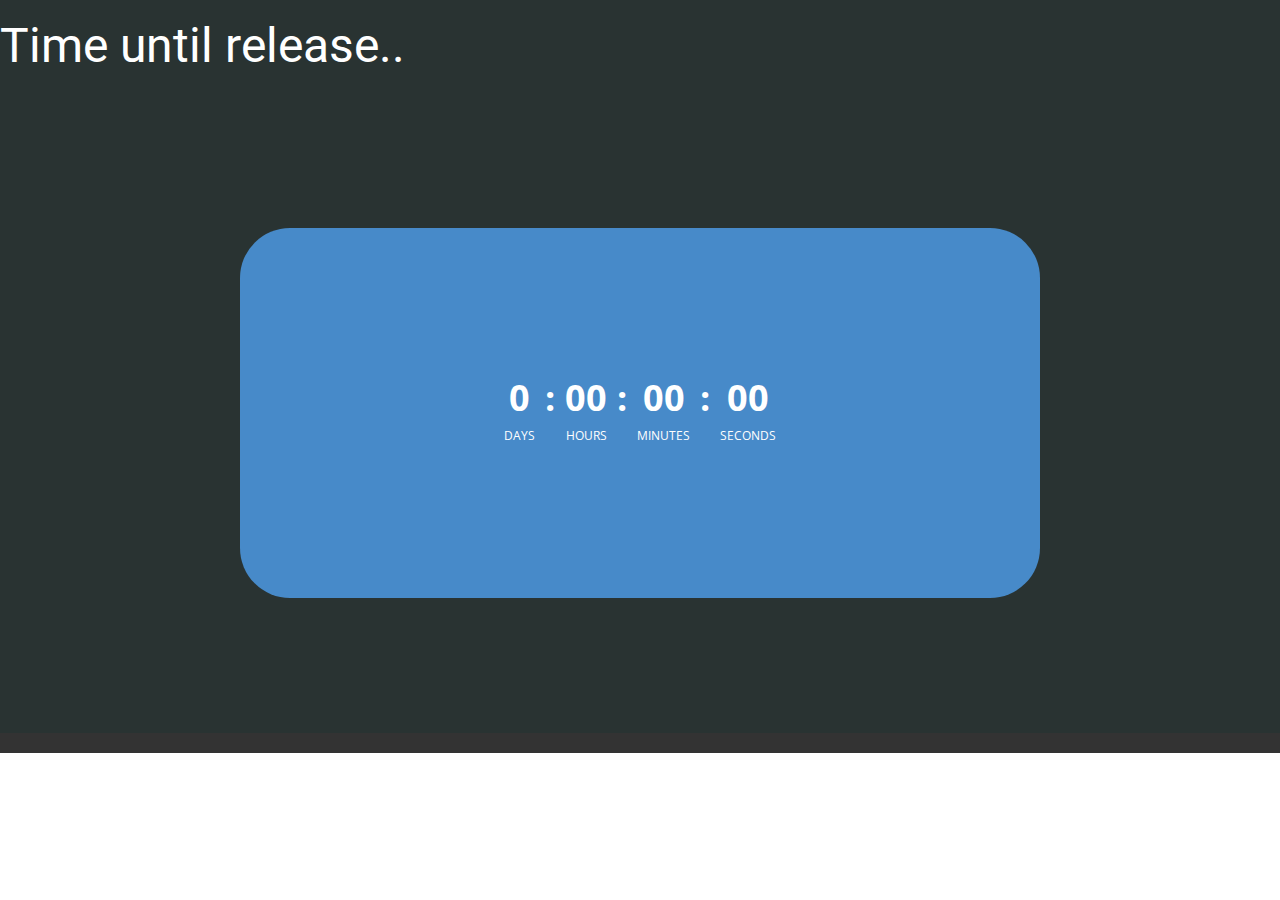
==== index.html @ b94df15b "Update index.html" ====
<!DOCTYPE html>
<html style="font-size: 16px;">
  <head>
    <meta name="viewport" content="width=device-width, initial-scale=1.0">
    <meta charset="utf-8">
    <meta name="keywords" content="">
    <meta name="description" content="">
    <meta name="page_type" content="np-template-header-footer-from-plugin">
    <title>Home</title>
    <link rel="stylesheet" href="nicepage.css" media="screen">
<link rel="stylesheet" href="Home.css" media="screen">
    <script class="u-script" type="text/javascript" src="jquery.js" defer=""></script>
    <script class="u-script" type="text/javascript" src="nicepage.js" defer=""></script>
    <meta name="generator" content="Nicepage 4.0.3, nicepage.com">
    <link id="u-theme-google-font" rel="stylesheet" href="https://fonts.googleapis.com/css?family=Roboto:100,100i,300,300i,400,400i,500,500i,700,700i,900,900i|Open+Sans:300,300i,400,400i,600,600i,700,700i,800,800i">


    <script type="application/ld+json">{
		"@context": "http://schema.org",
		"@type": "Organization",
		"name": ""
}</script>
    <meta name="theme-color" content="#478ac9">
    <meta property="og:title" content="Home">
    <meta property="og:type" content="website">
  </head>
  <body data-home-page="Home.html" data-home-page-title="Home" class="u-body u-overlap u-overlap-contrast u-overlap-transparent"><header class="u-clearfix u-header u-header" id="sec-a0bc"><div class="u-align-left u-clearfix u-sheet u-sheet-1"></div></header>
    <section class="u-clearfix u-palette-4-dark-3 u-section-1" id="sec-99e1">
	    <h1>Time until release..</h1>
      <div class="u-clearfix u-sheet u-valign-middle u-sheet-1">
        <div class="u-align-center u-container-style u-group u-palette-1-base u-radius-50 u-shape-round u-group-1">
          <div class="u-container-layout u-valign-middle u-container-layout-1">
            <div class="u-align-center u-countdown u-hover-feature u-countdown-1" data-target-date="Tue, 30 Nov 2021 23:00:00 GMT">
              <div class="u-countdown-wrapper u-spacing-20">
                <div class="u-countdown-item u-countdown-years u-hidden u-spacing-10">
                  <div class="u-countdown-counter u-countdown-counter-1"><span class="u-countdown-number">0</span><span class="u-countdown-number u-hidden">0</span></div>
                  <div class="u-countdown-label u-countdown-label-1">Years</div>
                </div>
                <div class="u-countdown-separator u-hidden u-countdown-separator-1">:</div>
                <div class="u-countdown-days u-countdown-item u-spacing-10">
                  <div class="u-countdown-counter u-countdown-counter-2"><span class="u-countdown-number">8</span><span class="u-countdown-number u-hidden">9</span><span class="u-countdown-number u-hidden">0</span></div>
                  <div class="u-countdown-label u-countdown-label-2">Days</div>
                </div>
                <div class="u-countdown-separator u-countdown-separator-2">:</div>
                <div class="u-countdown-hours u-countdown-item u-spacing-10">
                  <div class="u-countdown-counter u-countdown-counter-3"><span class="u-countdown-number">0</span><span class="u-countdown-number">1</span></div>
                  <div class="u-countdown-label u-countdown-label-3">Hours</div>
                </div>
                <div class="u-countdown-separator u-countdown-separator-3">:</div>
                <div class="u-countdown-item u-countdown-minutes u-spacing-10">
                  <div class="u-countdown-counter u-countdown-counter-4"><span class="u-countdown-number">1</span><span class="u-countdown-number">5</span></div>
                  <div class="u-countdown-label u-countdown-label-4">Minutes</div>
                </div>
                <div class="u-countdown-separator u-countdown-separator-4">:</div>
                <div class="u-countdown-item u-countdown-seconds u-spacing-10">
                  <div class="u-countdown-counter u-countdown-counter-5"><span class="u-countdown-number">0</span><span class="u-countdown-number">0</span></div>
                  <div class="u-countdown-label u-countdown-label-5">Seconds</div>
                </div>
              </div>
            </div>
          </div>
        </div>
      </div>

    </section>


    <footer class="u-align-center u-clearfix u-footer u-grey-80 u-footer" id="sec-190e"><div class="u-align-left u-clearfix u-sheet u-sheet-1"></div></footer>
  </body>
</html>
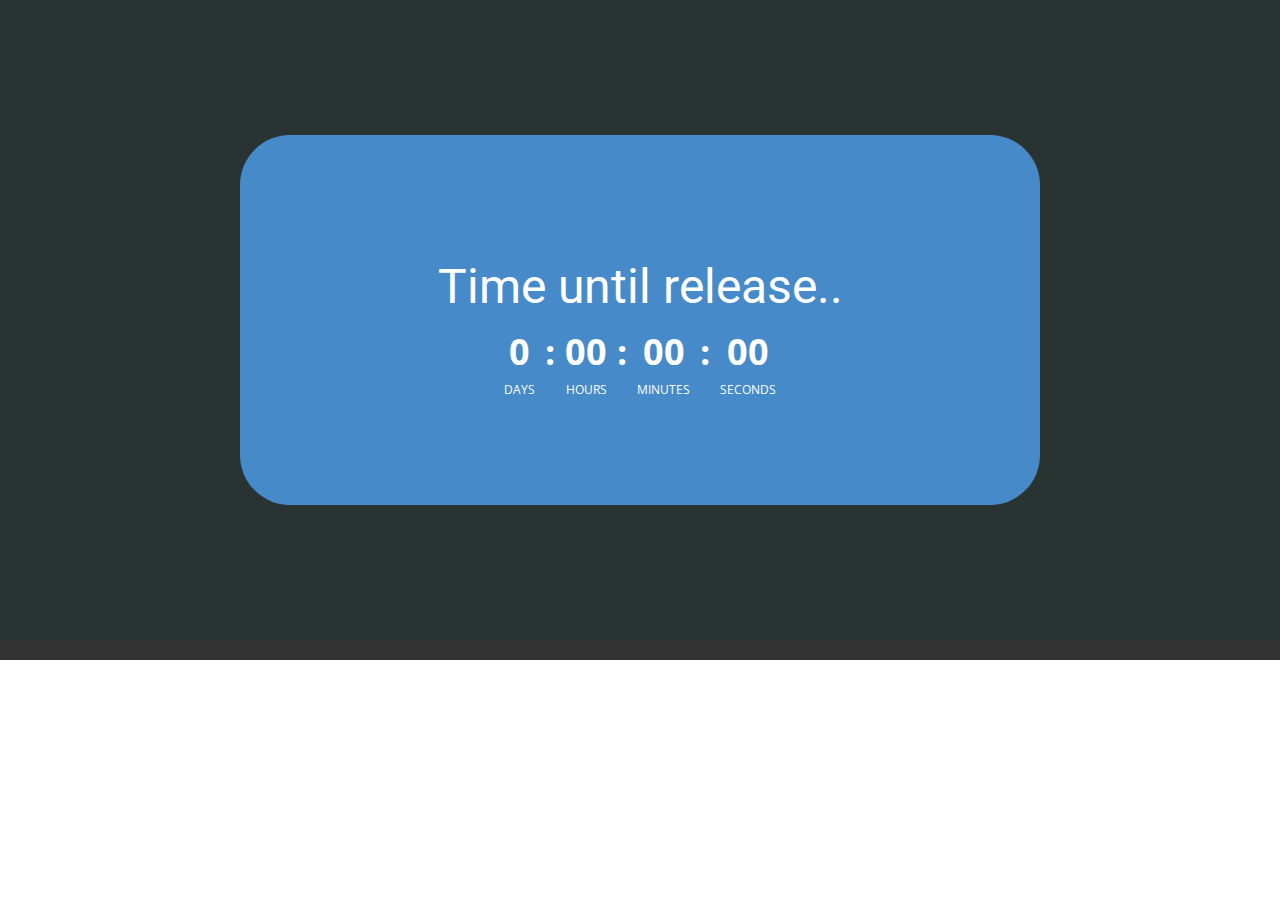
==== commit f034f571: "Update index.html" ====
--- a/index.html
+++ b/index.html
@@ -26,10 +26,10 @@
   </head>
   <body data-home-page="Home.html" data-home-page-title="Home" class="u-body u-overlap u-overlap-contrast u-overlap-transparent"><header class="u-clearfix u-header u-header" id="sec-a0bc"><div class="u-align-left u-clearfix u-sheet u-sheet-1"></div></header>
     <section class="u-clearfix u-palette-4-dark-3 u-section-1" id="sec-99e1">
-	    <h1>Time until release..</h1>
       <div class="u-clearfix u-sheet u-valign-middle u-sheet-1">
         <div class="u-align-center u-container-style u-group u-palette-1-base u-radius-50 u-shape-round u-group-1">
           <div class="u-container-layout u-valign-middle u-container-layout-1">
+	    <h1>Time until release..</h1>
             <div class="u-align-center u-countdown u-hover-feature u-countdown-1" data-target-date="Tue, 30 Nov 2021 23:00:00 GMT">
               <div class="u-countdown-wrapper u-spacing-20">
                 <div class="u-countdown-item u-countdown-years u-hidden u-spacing-10">
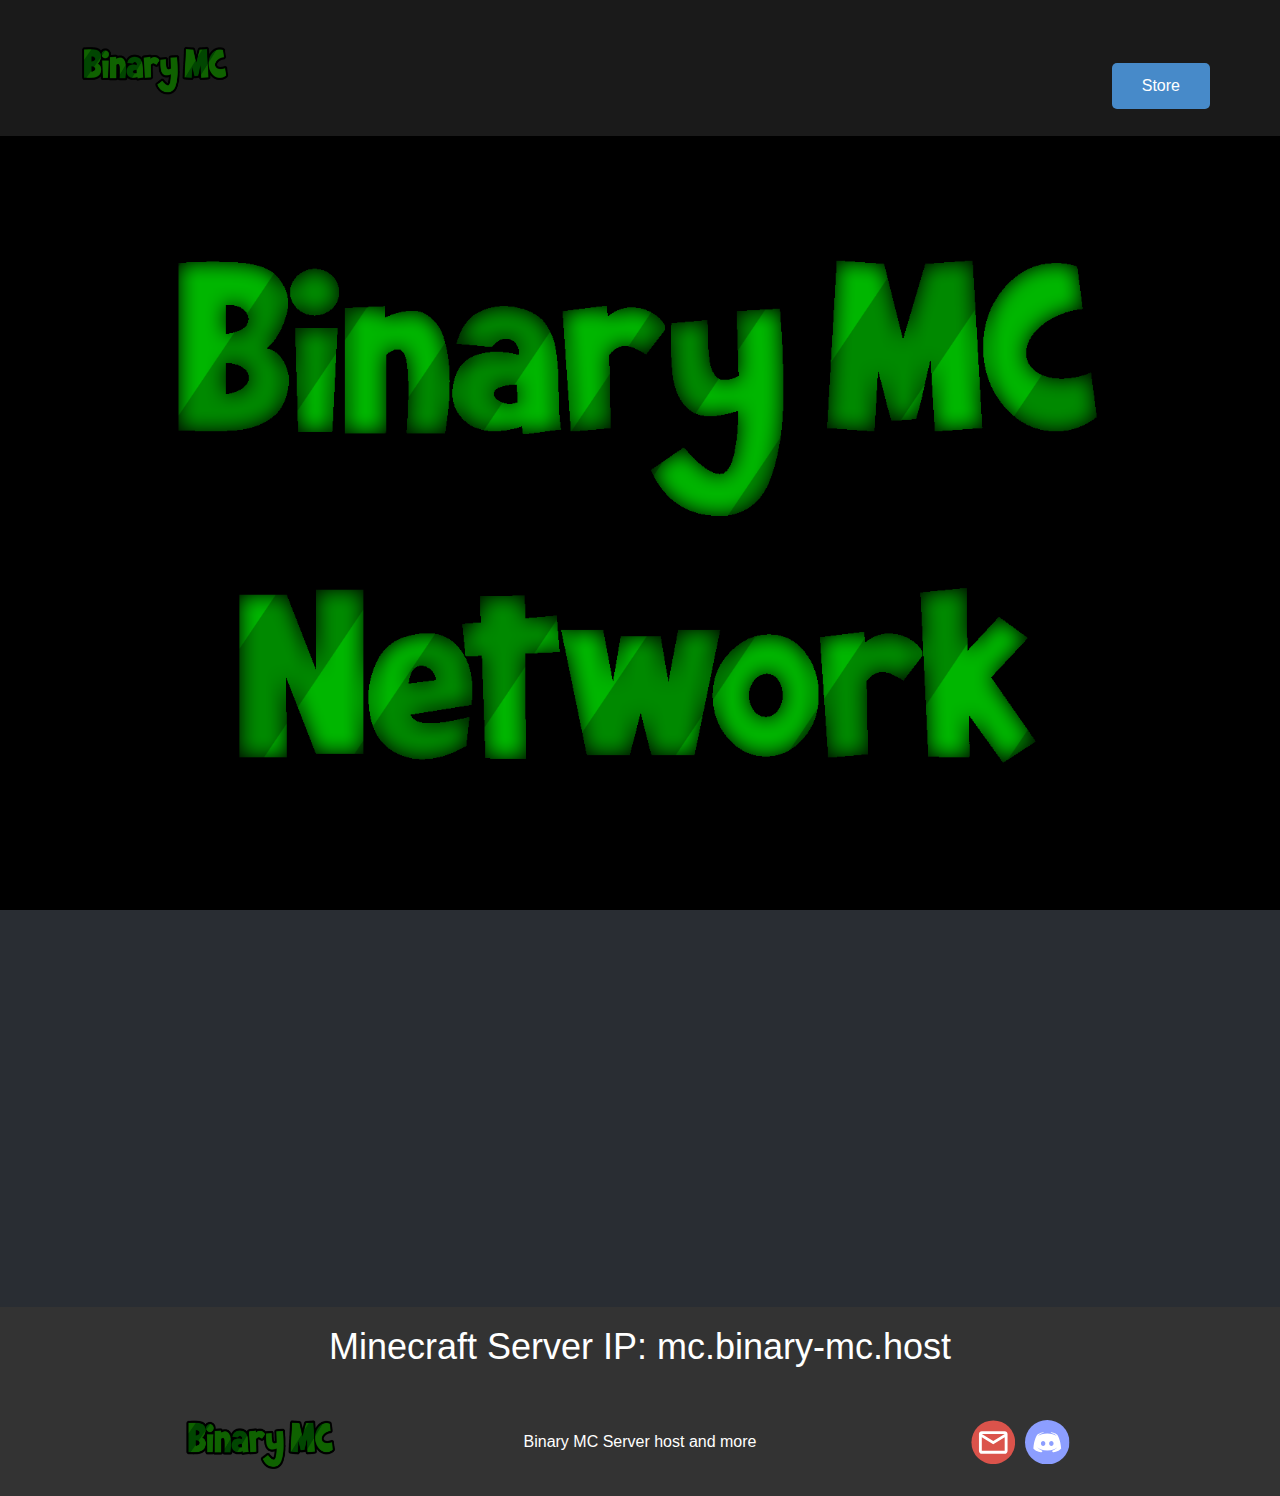
==== commit 028dcebf: "Add files via upload" ====
--- a/index.html
+++ b/index.html
@@ -1,70 +1,92 @@
 <!DOCTYPE html>
-<html style="font-size: 16px;">
-  <head>
+<html style="font-size: 16px;"><head>
     <meta name="viewport" content="width=device-width, initial-scale=1.0">
     <meta charset="utf-8">
-    <meta name="keywords" content="">
-    <meta name="description" content="">
+    <meta name="keywords" content="Binary MC, Binary, Minecraft, MC, Games, Discord, Community">
+    <meta name="description" content="Main website for Binary MC">
     <meta name="page_type" content="np-template-header-footer-from-plugin">
-    <title>Home</title>
+    <meta property="og:title" content="Binary MC">
+    <meta property="og:description" content="Main website for Binary MC">
+    <meta property="og:image" content="https://binary-mc.host/images/logo-1920x1080.png">
+    <meta property="og:url" content="https://binary-mc.host">
+    <title>index</title>
     <link rel="stylesheet" href="nicepage.css" media="screen">
-<link rel="stylesheet" href="Home.css" media="screen">
+<link rel="stylesheet" href="index.css" media="screen">
     <script class="u-script" type="text/javascript" src="jquery.js" defer=""></script>
     <script class="u-script" type="text/javascript" src="nicepage.js" defer=""></script>
-    <meta name="generator" content="Nicepage 4.0.3, nicepage.com">
-    <link id="u-theme-google-font" rel="stylesheet" href="https://fonts.googleapis.com/css?family=Roboto:100,100i,300,300i,400,400i,500,500i,700,700i,900,900i|Open+Sans:300,300i,400,400i,600,600i,700,700i,800,800i">
-
-
+    <link rel="icon" href="images/favicon.png">
+    <link id="u-theme-google-font" rel="stylesheet" href="fonts.css">
+    
+    
+    
+    
     <script type="application/ld+json">{
 		"@context": "http://schema.org",
 		"@type": "Organization",
-		"name": ""
+		"name": "Site1",
+		"logo": "images/bmcbig.png",
+		"sameAs": [
+				"mailto:binary.devment@gmail.com",
+				"https://discord.gg/3E6fQQUQxz"
+		]
 }</script>
     <meta name="theme-color" content="#478ac9">
-    <meta property="og:title" content="Home">
     <meta property="og:type" content="website">
   </head>
-  <body data-home-page="Home.html" data-home-page-title="Home" class="u-body u-overlap u-overlap-contrast u-overlap-transparent"><header class="u-clearfix u-header u-header" id="sec-a0bc"><div class="u-align-left u-clearfix u-sheet u-sheet-1"></div></header>
-    <section class="u-clearfix u-palette-4-dark-3 u-section-1" id="sec-99e1">
+  <body data-home-page="index.html" data-home-page-title="index" class="u-body"><header class="u-align-left u-clearfix u-grey-90 u-header u-sticky u-header" id="sec-9f47"><div class="u-clearfix u-sheet u-sheet-1">
+        <a href="https://binary-mc.host" class="u-image u-logo u-image-1" data-image-width="1280" data-image-height="720" title="Home">
+          <img src="images/bmcbig.png" class="u-logo-image u-logo-image-1">
+        </a>
+        <a href="https://binary-mc.tebex.io/" class="u-border-none u-btn u-btn-round u-button-style u-palette-1-base u-radius-5 u-btn-1" target="_blank">Store</a>
+      </div></header>
+    <section class="u-clearfix u-image u-section-1" id="sec-64f1" data-image-width="1920" data-image-height="1080">
+      <div class="u-clearfix u-sheet u-sheet-1"></div>
+    </section>
+    <section class="u-align-center u-clearfix u-palette-5-dark-3 u-section-2" id="sec-27e0">
       <div class="u-clearfix u-sheet u-valign-middle u-sheet-1">
-        <div class="u-align-center u-container-style u-group u-palette-1-base u-radius-50 u-shape-round u-group-1">
-          <div class="u-container-layout u-valign-middle u-container-layout-1">
-	    <h1>Time until release..</h1>
-            <div class="u-align-center u-countdown u-hover-feature u-countdown-1" data-target-date="Tue, 30 Nov 2021 23:00:00 GMT">
-              <div class="u-countdown-wrapper u-spacing-20">
-                <div class="u-countdown-item u-countdown-years u-hidden u-spacing-10">
-                  <div class="u-countdown-counter u-countdown-counter-1"><span class="u-countdown-number">0</span><span class="u-countdown-number u-hidden">0</span></div>
-                  <div class="u-countdown-label u-countdown-label-1">Years</div>
+        <div class="u-clearfix u-custom-html u-custom-html-1">
+          <iframe src="https://discord.com/widget?id=688410237132079136&amp;theme=dark" width="350" height="350" allowtransparency="true" frameborder="0" sandbox="allow-popups allow-popups-to-escape-sandbox allow-same-origin allow-scripts"></iframe>
+        </div>
+      </div>
+    </section>
+    <section class="u-align-center u-clearfix u-grey-80 u-section-3" id="sec-b4ae">
+      <div class="u-clearfix u-sheet u-sheet-1">
+        <h2 class="u-text u-text-default u-text-1">Minecraft Server IP:&nbsp;mc.binary-mc.host</h2>
+      </div>
+    </section>
+    
+    
+    <footer class="u-align-center-md u-align-center-sm u-align-center-xs u-clearfix u-footer u-grey-80" id="sec-59de"><div class="u-clearfix u-sheet u-sheet-1">
+        <div class="u-clearfix u-expanded-width u-layout-wrap u-layout-wrap-1">
+          <div class="u-layout">
+            <div class="u-layout-row">
+              <div class="u-container-style u-layout-cell u-size-20 u-layout-cell-1">
+                <div class="u-container-layout u-container-layout-1">
+                  <a href="https://binary-mc.host" class="u-image u-image-round u-logo u-image-1" data-image-width="1280" data-image-height="720" title="Home">
+                    <img src="images/bmcbig.png" class="u-logo-image u-logo-image-1">
+                  </a>
                 </div>
-                <div class="u-countdown-separator u-hidden u-countdown-separator-1">:</div>
-                <div class="u-countdown-days u-countdown-item u-spacing-10">
-                  <div class="u-countdown-counter u-countdown-counter-2"><span class="u-countdown-number">8</span><span class="u-countdown-number u-hidden">9</span><span class="u-countdown-number u-hidden">0</span></div>
-                  <div class="u-countdown-label u-countdown-label-2">Days</div>
+              </div>
+              <div class="u-align-center u-container-style u-layout-cell u-size-20 u-layout-cell-2">
+                <div class="u-container-layout u-valign-middle u-container-layout-2">
+                  <p class="u-text u-text-1">Binary MC Server host and more</p>
                 </div>
-                <div class="u-countdown-separator u-countdown-separator-2">:</div>
-                <div class="u-countdown-hours u-countdown-item u-spacing-10">
-                  <div class="u-countdown-counter u-countdown-counter-3"><span class="u-countdown-number">0</span><span class="u-countdown-number">1</span></div>
-                  <div class="u-countdown-label u-countdown-label-3">Hours</div>
-                </div>
-                <div class="u-countdown-separator u-countdown-separator-3">:</div>
-                <div class="u-countdown-item u-countdown-minutes u-spacing-10">
-                  <div class="u-countdown-counter u-countdown-counter-4"><span class="u-countdown-number">1</span><span class="u-countdown-number">5</span></div>
-                  <div class="u-countdown-label u-countdown-label-4">Minutes</div>
-                </div>
-                <div class="u-countdown-separator u-countdown-separator-4">:</div>
-                <div class="u-countdown-item u-countdown-seconds u-spacing-10">
-                  <div class="u-countdown-counter u-countdown-counter-5"><span class="u-countdown-number">0</span><span class="u-countdown-number">0</span></div>
-                  <div class="u-countdown-label u-countdown-label-5">Seconds</div>
+              </div>
+              <div class="u-container-style u-layout-cell u-size-20 u-layout-cell-3">
+                <div class="u-container-layout u-valign-middle u-container-layout-3">
+                  <div class="u-align-left u-social-icons u-spacing-10 u-social-icons-1">
+                    <a class="u-social-url" title="email" target="_blank" href="mailto:binary.devment@gmail.com"><span class="u-icon u-social-email u-social-icon u-icon-1"><svg class="u-svg-link" preserveAspectRatio="xMidYMin slice" viewBox="0 0 112 112" style=""><use xmlns:xlink="http://www.w3.org/1999/xlink" xlink:href="#svg-c875"></use></svg><svg class="u-svg-content" viewBox="0 0 112 112" x="0" y="0" id="svg-c875"><circle fill="currentColor" cx="56.1" cy="56.1" r="55"></circle><path id="path3864" fill="#FFFFFF" d="M27.2,28h57.6c4,0,7.2,3.2,7.2,7.2l0,0v42.7c0,3.9-3.2,7.2-7.2,7.2l0,0H27.2
+	c-4,0-7.2-3.2-7.2-7.2V35.2C20,31.1,23.2,28,27.2,28 M56,52.9l28.8-17.8H27.2L56,52.9 M27.2,77.7h57.6V43.5L56,61.3L27.2,43.5V77.7z
+	"></path></svg></span>
+                    </a>
+                    <a class="u-social-url" target="_blank" title="Discord" href="https://discord.gg/3E6fQQUQxz"><span class="u-icon u-social-custom u-social-icon u-icon-2"><svg class="u-svg-link" preserveAspectRatio="xMidYMin slice" viewBox="0 0 512 512" style=""><use xmlns:xlink="http://www.w3.org/1999/xlink" xlink:href="#svg-8781"></use></svg><svg class="u-svg-content" viewBox="0 0 512 512" id="svg-8781"><circle cx="256" cy="256" fill="currentColor" id="ellipse" r="256"></circle><path d="M372.4,168.7c0,0-33.3-26.1-72.7-29.1l-3.5,7.1c35.6,8.7,51.9,21.2,69,36.5  c-29.4-15-58.5-29.1-109.1-29.1s-79.7,14.1-109.1,29.1c17.1-15.3,36.5-29.2,69-36.5l-3.5-7.1c-41.3,3.9-72.7,29.1-72.7,29.1  s-37.2,54-43.6,160c37.5,43.3,94.5,43.6,94.5,43.6l11.9-15.9c-20.2-7-43.1-19.6-62.8-42.3c23.5,17.8,59.1,36.4,116.4,36.4  s92.8-18.5,116.4-36.4c-19.7,22.7-42.6,35.3-62.8,42.3l11.9,15.9c0,0,57-0.3,94.5-43.6C409.6,222.7,372.4,168.7,372.4,168.7z   M208.7,299.6c-14.1,0-25.5-13-25.5-29.1s11.4-29.1,25.5-29.1c14.1,0,25.5,13,25.5,29.1S222.8,299.6,208.7,299.6z M303.3,299.6  c-14.1,0-25.5-13-25.5-29.1s11.4-29.1,25.5-29.1s25.5,13,25.5,29.1S317.3,299.6,303.3,299.6z" fill="#FFFFFF" id="logo"></path></svg></span>
+                    </a>
+                  </div>
                 </div>
               </div>
             </div>
           </div>
         </div>
-      </div>
-
-    </section>
-
-
-    <footer class="u-align-center u-clearfix u-footer u-grey-80 u-footer" id="sec-190e"><div class="u-align-left u-clearfix u-sheet u-sheet-1"></div></footer>
-  </body>
-</html>
+      </div></footer>
+  
+</body></html>--- a/nicepage.css
+++ b/nicepage.css
@@ -20643,12 +20643,12 @@
 .u-container-layout.u-color-1-dark-3:before,
 .u-table-alt-color-1-dark-3 tr:nth-child(even) {
   color: #ffffff;
-  background-color: #293332;
+  background-color: #292e33;
 }
 .u-button-style.u-color-1-dark-3,
 .u-button-style.u-color-1-dark-3[class*="u-border-"] {
   color: #ffffff !important;
-  background-color: #293332 !important;
+  background-color: #292e33 !important;
 }
 .u-button-style.u-color-1-dark-3:hover,
 .u-button-style.u-color-1-dark-3[class*="u-border-"]:hover,
@@ -20661,7 +20661,7 @@
 li.active > .u-button-style.u-button-style.u-color-1-dark-3,
 li.active > .u-button-style.u-button-style.u-color-1-dark-3[class*="u-border-"] {
   color: #ffffff !important;
-  background-color: #252e2d !important;
+  background-color: #25292e !important;
 }
 .u-hover-color-1-dark-3:hover,
 .u-hover-color-1-dark-3[class*="u-border-"]:hover,
@@ -20684,10 +20684,10 @@
 li.active > a.u-button-style.u-button-style.u-active-color-1-dark-3,
 li.active > a.u-button-style.u-button-style.u-active-color-1-dark-3[class*="u-border-"] {
   color: #ffffff !important;
-  background-color: #293332 !important;
+  background-color: #292e33 !important;
 }
 a.u-link.u-hover-color-1-dark-3:hover {
-  color: #293332 !important;
+  color: #292e33 !important;
 }
 .u-color-1-dark-2,
 .u-body.u-color-1-dark-2,
@@ -20695,12 +20695,12 @@
 .u-container-layout.u-color-1-dark-2:before,
 .u-table-alt-color-1-dark-2 tr:nth-child(even) {
   color: #ffffff;
-  background-color: #41807c;
+  background-color: #425465;
 }
 .u-button-style.u-color-1-dark-2,
 .u-button-style.u-color-1-dark-2[class*="u-border-"] {
   color: #ffffff !important;
-  background-color: #41807c !important;
+  background-color: #425465 !important;
 }
 .u-button-style.u-color-1-dark-2:hover,
 .u-button-style.u-color-1-dark-2[class*="u-border-"]:hover,
@@ -20713,7 +20713,7 @@
 li.active > .u-button-style.u-button-style.u-color-1-dark-2,
 li.active > .u-button-style.u-button-style.u-color-1-dark-2[class*="u-border-"] {
   color: #ffffff !important;
-  background-color: #3a7370 !important;
+  background-color: #3b4c5b !important;
 }
 .u-hover-color-1-dark-2:hover,
 .u-hover-color-1-dark-2[class*="u-border-"]:hover,
@@ -20736,10 +20736,10 @@
 li.active > a.u-button-style.u-button-style.u-active-color-1-dark-2,
 li.active > a.u-button-style.u-button-style.u-active-color-1-dark-2[class*="u-border-"] {
   color: #ffffff !important;
-  background-color: #41807c !important;
+  background-color: #425465 !important;
 }
 a.u-link.u-hover-color-1-dark-2:hover {
-  color: #41807c !important;
+  color: #425465 !important;
 }
 .u-color-1-dark-1,
 .u-body.u-color-1-dark-1,
@@ -20747,12 +20747,12 @@
 .u-container-layout.u-color-1-dark-1:before,
 .u-table-alt-color-1-dark-1 tr:nth-child(even) {
   color: #ffffff;
-  background-color: #2cccc4;
+  background-color: #4c7397;
 }
 .u-button-style.u-color-1-dark-1,
 .u-button-style.u-color-1-dark-1[class*="u-border-"] {
   color: #ffffff !important;
-  background-color: #2cccc4 !important;
+  background-color: #4c7397 !important;
 }
 .u-button-style.u-color-1-dark-1:hover,
 .u-button-style.u-color-1-dark-1[class*="u-border-"]:hover,
@@ -20765,7 +20765,7 @@
 li.active > .u-button-style.u-button-style.u-color-1-dark-1,
 li.active > .u-button-style.u-button-style.u-color-1-dark-1[class*="u-border-"] {
   color: #ffffff !important;
-  background-color: #28b8b0 !important;
+  background-color: #446888 !important;
 }
 .u-hover-color-1-dark-1:hover,
 .u-hover-color-1-dark-1[class*="u-border-"]:hover,
@@ -20788,23 +20788,23 @@
 li.active > a.u-button-style.u-button-style.u-active-color-1-dark-1,
 li.active > a.u-button-style.u-button-style.u-active-color-1-dark-1[class*="u-border-"] {
   color: #ffffff !important;
-  background-color: #2cccc4 !important;
+  background-color: #4c7397 !important;
 }
 a.u-link.u-hover-color-1-dark-1:hover {
-  color: #2cccc4 !important;
+  color: #4c7397 !important;
 }
 .u-color-1,
 .u-body.u-color-1,
 .u-container-style.u-color-1:before,
 .u-container-layout.u-color-1:before,
 .u-table-alt-color-1 tr:nth-child(even) {
-  color: #111111;
-  background-color: #3be8e0;
+  color: #ffffff;
+  background-color: #478ac9;
 }
 .u-button-style.u-color-1,
 .u-button-style.u-color-1[class*="u-border-"] {
-  color: #111111 !important;
-  background-color: #3be8e0 !important;
+  color: #ffffff !important;
+  background-color: #478ac9 !important;
 }
 .u-button-style.u-color-1:hover,
 .u-button-style.u-color-1[class*="u-border-"]:hover,
@@ -20816,8 +20816,8 @@
 .u-button-style.u-button-style.u-color-1[class*="u-border-"].active,
 li.active > .u-button-style.u-button-style.u-color-1,
 li.active > .u-button-style.u-button-style.u-color-1[class*="u-border-"] {
-  color: #111111 !important;
-  background-color: #21e5dc !important;
+  color: #ffffff !important;
+  background-color: #387cbd !important;
 }
 .u-hover-color-1:hover,
 .u-hover-color-1[class*="u-border-"]:hover,
@@ -20839,24 +20839,24 @@
 a.u-button-style.u-button-style.active > .u-active-color-1[class*="u-border-"],
 li.active > a.u-button-style.u-button-style.u-active-color-1,
 li.active > a.u-button-style.u-button-style.u-active-color-1[class*="u-border-"] {
-  color: #111111 !important;
-  background-color: #3be8e0 !important;
+  color: #ffffff !important;
+  background-color: #478ac9 !important;
 }
 a.u-link.u-hover-color-1:hover {
-  color: #3be8e0 !important;
+  color: #478ac9 !important;
 }
 .u-color-1-light-1,
 .u-body.u-color-1-light-1,
 .u-container-style.u-color-1-light-1:before,
 .u-container-layout.u-color-1-light-1:before,
 .u-table-alt-color-1-light-1 tr:nth-child(even) {
-  color: #111111;
-  background-color: #72efe9;
+  color: #ffffff;
+  background-color: #77aad9;
 }
 .u-button-style.u-color-1-light-1,
 .u-button-style.u-color-1-light-1[class*="u-border-"] {
-  color: #111111 !important;
-  background-color: #72efe9 !important;
+  color: #ffffff !important;
+  background-color: #77aad9 !important;
 }
 .u-button-style.u-color-1-light-1:hover,
 .u-button-style.u-color-1-light-1[class*="u-border-"]:hover,
@@ -20868,8 +20868,8 @@
 .u-button-style.u-button-style.u-color-1-light-1[class*="u-border-"].active,
 li.active > .u-button-style.u-button-style.u-color-1-light-1,
 li.active > .u-button-style.u-button-style.u-color-1-light-1[class*="u-border-"] {
-  color: #111111 !important;
-  background-color: #52ebe4 !important;
+  color: #ffffff !important;
+  background-color: #5d9ad2 !important;
 }
 .u-hover-color-1-light-1:hover,
 .u-hover-color-1-light-1[class*="u-border-"]:hover,
@@ -20891,11 +20891,11 @@
 a.u-button-style.u-button-style.active > .u-active-color-1-light-1[class*="u-border-"],
 li.active > a.u-button-style.u-button-style.u-active-color-1-light-1,
 li.active > a.u-button-style.u-button-style.u-active-color-1-light-1[class*="u-border-"] {
-  color: #111111 !important;
-  background-color: #72efe9 !important;
+  color: #ffffff !important;
+  background-color: #77aad9 !important;
 }
 a.u-link.u-hover-color-1-light-1:hover {
-  color: #72efe9 !important;
+  color: #77aad9 !important;
 }
 .u-color-1-light-2,
 .u-body.u-color-1-light-2,
@@ -20903,12 +20903,12 @@
 .u-container-layout.u-color-1-light-2:before,
 .u-table-alt-color-1-light-2 tr:nth-child(even) {
   color: #111111;
-  background-color: #adf6f2;
+  background-color: #adcce9;
 }
 .u-button-style.u-color-1-light-2,
 .u-button-style.u-color-1-light-2[class*="u-border-"] {
   color: #111111 !important;
-  background-color: #adf6f2 !important;
+  background-color: #adcce9 !important;
 }
 .u-button-style.u-color-1-light-2:hover,
 .u-button-style.u-color-1-light-2[class*="u-border-"]:hover,
@@ -20921,7 +20921,7 @@
 li.active > .u-button-style.u-button-style.u-color-1-light-2,
 li.active > .u-button-style.u-button-style.u-color-1-light-2[class*="u-border-"] {
   color: #111111 !important;
-  background-color: #87f2ec !important;
+  background-color: #8db8e0 !important;
 }
 .u-hover-color-1-light-2:hover,
 .u-hover-color-1-light-2[class*="u-border-"]:hover,
@@ -20944,10 +20944,10 @@
 li.active > a.u-button-style.u-button-style.u-active-color-1-light-2,
 li.active > a.u-button-style.u-button-style.u-active-color-1-light-2[class*="u-border-"] {
   color: #111111 !important;
-  background-color: #adf6f2 !important;
+  background-color: #adcce9 !important;
 }
 a.u-link.u-hover-color-1-light-2:hover {
-  color: #adf6f2 !important;
+  color: #adcce9 !important;
 }
 .u-color-1-light-3,
 .u-body.u-color-1-light-3,
@@ -20955,12 +20955,12 @@
 .u-container-layout.u-color-1-light-3:before,
 .u-table-alt-color-1-light-3 tr:nth-child(even) {
   color: #111111;
-  background-color: #eafdfc;
+  background-color: #e9f2fa;
 }
 .u-button-style.u-color-1-light-3,
 .u-button-style.u-color-1-light-3[class*="u-border-"] {
   color: #111111 !important;
-  background-color: #eafdfc !important;
+  background-color: #e9f2fa !important;
 }
 .u-button-style.u-color-1-light-3:hover,
 .u-button-style.u-color-1-light-3[class*="u-border-"]:hover,
@@ -20973,7 +20973,7 @@
 li.active > .u-button-style.u-button-style.u-color-1-light-3,
 li.active > .u-button-style.u-button-style.u-color-1-light-3[class*="u-border-"] {
   color: #111111 !important;
-  background-color: #bef9f6 !important;
+  background-color: #c2dbf1 !important;
 }
 .u-hover-color-1-light-3:hover,
 .u-hover-color-1-light-3[class*="u-border-"]:hover,
@@ -20996,10 +20996,10 @@
 li.active > a.u-button-style.u-button-style.u-active-color-1-light-3,
 li.active > a.u-button-style.u-button-style.u-active-color-1-light-3[class*="u-border-"] {
   color: #111111 !important;
-  background-color: #eafdfc !important;
+  background-color: #e9f2fa !important;
 }
 a.u-link.u-hover-color-1-light-3:hover {
-  color: #eafdfc !important;
+  color: #e9f2fa !important;
 }
 .u-color-1-base,
 .u-body.u-color-1-base,
@@ -21007,12 +21007,12 @@
 .u-container-layout.u-color-1-base:before,
 .u-table-alt-color-1-base tr:nth-child(even) {
   color: #ffffff;
-  background-color: #2cccc4;
+  background-color: #478ac9;
 }
 .u-button-style.u-color-1-base,
 .u-button-style.u-color-1-base[class*="u-border-"] {
   color: #ffffff !important;
-  background-color: #2cccc4 !important;
+  background-color: #478ac9 !important;
 }
 .u-button-style.u-color-1-base:hover,
 .u-button-style.u-color-1-base[class*="u-border-"]:hover,
@@ -21025,7 +21025,7 @@
 li.active > .u-button-style.u-button-style.u-color-1-base,
 li.active > .u-button-style.u-button-style.u-color-1-base[class*="u-border-"] {
   color: #ffffff !important;
-  background-color: #28b8b0 !important;
+  background-color: #387cbd !important;
 }
 .u-hover-color-1-base:hover,
 .u-hover-color-1-base[class*="u-border-"]:hover,
@@ -21048,10 +21048,10 @@
 li.active > a.u-button-style.u-button-style.u-active-color-1-base,
 li.active > a.u-button-style.u-button-style.u-active-color-1-base[class*="u-border-"] {
   color: #ffffff !important;
-  background-color: #2cccc4 !important;
+  background-color: #478ac9 !important;
 }
 a.u-link.u-hover-color-1-base:hover {
-  color: #2cccc4 !important;
+  color: #478ac9 !important;
 }
 .u-color-2-dark-3,
 .u-body.u-color-2-dark-3,
@@ -21059,12 +21059,12 @@
 .u-container-layout.u-color-2-dark-3:before,
 .u-table-alt-color-2-dark-3 tr:nth-child(even) {
   color: #ffffff;
-  background-color: #292d33;
+  background-color: #332929;
 }
 .u-button-style.u-color-2-dark-3,
 .u-button-style.u-color-2-dark-3[class*="u-border-"] {
   color: #ffffff !important;
-  background-color: #292d33 !important;
+  background-color: #332929 !important;
 }
 .u-button-style.u-color-2-dark-3:hover,
 .u-button-style.u-color-2-dark-3[class*="u-border-"]:hover,
@@ -21077,7 +21077,7 @@
 li.active > .u-button-style.u-button-style.u-color-2-dark-3,
 li.active > .u-button-style.u-button-style.u-color-2-dark-3[class*="u-border-"] {
   color: #ffffff !important;
-  background-color: #25292e !important;
+  background-color: #2e2525 !important;
 }
 .u-hover-color-2-dark-3:hover,
 .u-hover-color-2-dark-3[class*="u-border-"]:hover,
@@ -21100,10 +21100,10 @@
 li.active > a.u-button-style.u-button-style.u-active-color-2-dark-3,
 li.active > a.u-button-style.u-button-style.u-active-color-2-dark-3[class*="u-border-"] {
   color: #ffffff !important;
-  background-color: #292d33 !important;
+  background-color: #332929 !important;
 }
 a.u-link.u-hover-color-2-dark-3:hover {
-  color: #292d33 !important;
+  color: #332929 !important;
 }
 .u-color-2-dark-2,
 .u-body.u-color-2-dark-2,
@@ -21111,12 +21111,12 @@
 .u-container-layout.u-color-2-dark-2:before,
 .u-table-alt-color-2-dark-2 tr:nth-child(even) {
   color: #ffffff;
-  background-color: #555c66;
+  background-color: #6b4748;
 }
 .u-button-style.u-color-2-dark-2,
 .u-button-style.u-color-2-dark-2[class*="u-border-"] {
   color: #ffffff !important;
-  background-color: #555c66 !important;
+  background-color: #6b4748 !important;
 }
 .u-button-style.u-color-2-dark-2:hover,
 .u-button-style.u-color-2-dark-2[class*="u-border-"]:hover,
@@ -21129,7 +21129,7 @@
 li.active > .u-button-style.u-button-style.u-color-2-dark-2,
 li.active > .u-button-style.u-button-style.u-color-2-dark-2[class*="u-border-"] {
   color: #ffffff !important;
-  background-color: #4d535c !important;
+  background-color: #604041 !important;
 }
 .u-hover-color-2-dark-2:hover,
 .u-hover-color-2-dark-2[class*="u-border-"]:hover,
@@ -21152,10 +21152,10 @@
 li.active > a.u-button-style.u-button-style.u-active-color-2-dark-2,
 li.active > a.u-button-style.u-button-style.u-active-color-2-dark-2[class*="u-border-"] {
   color: #ffffff !important;
-  background-color: #555c66 !important;
+  background-color: #6b4748 !important;
 }
 a.u-link.u-hover-color-2-dark-2:hover {
-  color: #555c66 !important;
+  color: #6b4748 !important;
 }
 .u-color-2-dark-1,
 .u-body.u-color-2-dark-1,
@@ -21163,12 +21163,12 @@
 .u-container-layout.u-color-2-dark-1:before,
 .u-table-alt-color-2-dark-1 tr:nth-child(even) {
   color: #ffffff;
-  background-color: #858e99;
+  background-color: #a35559;
 }
 .u-button-style.u-color-2-dark-1,
 .u-button-style.u-color-2-dark-1[class*="u-border-"] {
   color: #ffffff !important;
-  background-color: #858e99 !important;
+  background-color: #a35559 !important;
 }
 .u-button-style.u-color-2-dark-1:hover,
 .u-button-style.u-color-2-dark-1[class*="u-border-"]:hover,
@@ -21181,7 +21181,7 @@
 li.active > .u-button-style.u-button-style.u-color-2-dark-1,
 li.active > .u-button-style.u-button-style.u-color-2-dark-1[class*="u-border-"] {
   color: #ffffff !important;
-  background-color: #75808c !important;
+  background-color: #934c50 !important;
 }
 .u-hover-color-2-dark-1:hover,
 .u-hover-color-2-dark-1[class*="u-border-"]:hover,
@@ -21204,23 +21204,23 @@
 li.active > a.u-button-style.u-button-style.u-active-color-2-dark-1,
 li.active > a.u-button-style.u-button-style.u-active-color-2-dark-1[class*="u-border-"] {
   color: #ffffff !important;
-  background-color: #858e99 !important;
+  background-color: #a35559 !important;
 }
 a.u-link.u-hover-color-2-dark-1:hover {
-  color: #858e99 !important;
+  color: #a35559 !important;
 }
 .u-color-2,
 .u-body.u-color-2,
 .u-container-style.u-color-2:before,
 .u-container-layout.u-color-2:before,
 .u-table-alt-color-2 tr:nth-child(even) {
-  color: #111111;
-  background-color: #b9c1cc;
+  color: #ffffff;
+  background-color: #db545a;
 }
 .u-button-style.u-color-2,
 .u-button-style.u-color-2[class*="u-border-"] {
-  color: #111111 !important;
-  background-color: #b9c1cc !important;
+  color: #ffffff !important;
+  background-color: #db545a !important;
 }
 .u-button-style.u-color-2:hover,
 .u-button-style.u-color-2[class*="u-border-"]:hover,
@@ -21232,8 +21232,8 @@
 .u-button-style.u-button-style.u-color-2[class*="u-border-"].active,
 li.active > .u-button-style.u-button-style.u-color-2,
 li.active > .u-button-style.u-button-style.u-color-2[class*="u-border-"] {
-  color: #111111 !important;
-  background-color: #a2adbc !important;
+  color: #ffffff !important;
+  background-color: #d63b42 !important;
 }
 .u-hover-color-2:hover,
 .u-hover-color-2[class*="u-border-"]:hover,
@@ -21255,24 +21255,24 @@
 a.u-button-style.u-button-style.active > .u-active-color-2[class*="u-border-"],
 li.active > a.u-button-style.u-button-style.u-active-color-2,
 li.active > a.u-button-style.u-button-style.u-active-color-2[class*="u-border-"] {
-  color: #111111 !important;
-  background-color: #b9c1cc !important;
+  color: #ffffff !important;
+  background-color: #db545a !important;
 }
 a.u-link.u-hover-color-2:hover {
-  color: #b9c1cc !important;
+  color: #db545a !important;
 }
 .u-color-2-light-1,
 .u-body.u-color-2-light-1,
 .u-container-style.u-color-2-light-1:before,
 .u-container-layout.u-color-2-light-1:before,
 .u-table-alt-color-2-light-1 tr:nth-child(even) {
-  color: #111111;
-  background-color: #ccd3db;
+  color: #ffffff;
+  background-color: #e68387;
 }
 .u-button-style.u-color-2-light-1,
 .u-button-style.u-color-2-light-1[class*="u-border-"] {
-  color: #111111 !important;
-  background-color: #ccd3db !important;
+  color: #ffffff !important;
+  background-color: #e68387 !important;
 }
 .u-button-style.u-color-2-light-1:hover,
 .u-button-style.u-color-2-light-1[class*="u-border-"]:hover,
@@ -21284,8 +21284,8 @@
 .u-button-style.u-button-style.u-color-2-light-1[class*="u-border-"].active,
 li.active > .u-button-style.u-button-style.u-color-2-light-1,
 li.active > .u-button-style.u-button-style.u-color-2-light-1[class*="u-border-"] {
-  color: #111111 !important;
-  background-color: #b3bec9 !important;
+  color: #ffffff !important;
+  background-color: #e0656a !important;
 }
 .u-hover-color-2-light-1:hover,
 .u-hover-color-2-light-1[class*="u-border-"]:hover,
@@ -21307,11 +21307,11 @@
 a.u-button-style.u-button-style.active > .u-active-color-2-light-1[class*="u-border-"],
 li.active > a.u-button-style.u-button-style.u-active-color-2-light-1,
 li.active > a.u-button-style.u-button-style.u-active-color-2-light-1[class*="u-border-"] {
-  color: #111111 !important;
-  background-color: #ccd3db !important;
+  color: #ffffff !important;
+  background-color: #e68387 !important;
 }
 a.u-link.u-hover-color-2-light-1:hover {
-  color: #ccd3db !important;
+  color: #e68387 !important;
 }
 .u-color-2-light-2,
 .u-body.u-color-2-light-2,
@@ -21319,12 +21319,12 @@
 .u-container-layout.u-color-2-light-2:before,
 .u-table-alt-color-2-light-2 tr:nth-child(even) {
   color: #111111;
-  background-color: #e0e5eb;
+  background-color: #f1b5b8;
 }
 .u-button-style.u-color-2-light-2,
 .u-button-style.u-color-2-light-2[class*="u-border-"] {
   color: #111111 !important;
-  background-color: #e0e5eb !important;
+  background-color: #f1b5b8 !important;
 }
 .u-button-style.u-color-2-light-2:hover,
 .u-button-style.u-color-2-light-2[class*="u-border-"]:hover,
@@ -21337,7 +21337,7 @@
 li.active > .u-button-style.u-button-style.u-color-2-light-2,
 li.active > .u-button-style.u-button-style.u-color-2-light-2[class*="u-border-"] {
   color: #111111 !important;
-  background-color: #c4ced9 !important;
+  background-color: #ea9296 !important;
 }
 .u-hover-color-2-light-2:hover,
 .u-hover-color-2-light-2[class*="u-border-"]:hover,
@@ -21360,10 +21360,10 @@
 li.active > a.u-button-style.u-button-style.u-active-color-2-light-2,
 li.active > a.u-button-style.u-button-style.u-active-color-2-light-2[class*="u-border-"] {
   color: #111111 !important;
-  background-color: #e0e5eb !important;
+  background-color: #f1b5b8 !important;
 }
 a.u-link.u-hover-color-2-light-2:hover {
-  color: #e0e5eb !important;
+  color: #f1b5b8 !important;
 }
 .u-color-2-light-3,
 .u-body.u-color-2-light-3,
@@ -21371,12 +21371,12 @@
 .u-container-layout.u-color-2-light-3:before,
 .u-table-alt-color-2-light-3 tr:nth-child(even) {
   color: #111111;
-  background-color: #f5f7fa;
+  background-color: #fbeced;
 }
 .u-button-style.u-color-2-light-3,
 .u-button-style.u-color-2-light-3[class*="u-border-"] {
   color: #111111 !important;
-  background-color: #f5f7fa !important;
+  background-color: #fbeced !important;
 }
 .u-button-style.u-color-2-light-3:hover,
 .u-button-style.u-color-2-light-3[class*="u-border-"]:hover,
@@ -21389,7 +21389,7 @@
 li.active > .u-button-style.u-button-style.u-color-2-light-3,
 li.active > .u-button-style.u-button-style.u-color-2-light-3[class*="u-border-"] {
   color: #111111 !important;
-  background-color: #d4dde9 !important;
+  background-color: #f3c4c7 !important;
 }
 .u-hover-color-2-light-3:hover,
 .u-hover-color-2-light-3[class*="u-border-"]:hover,
@@ -21412,23 +21412,23 @@
 li.active > a.u-button-style.u-button-style.u-active-color-2-light-3,
 li.active > a.u-button-style.u-button-style.u-active-color-2-light-3[class*="u-border-"] {
   color: #111111 !important;
-  background-color: #f5f7fa !important;
+  background-color: #fbeced !important;
 }
 a.u-link.u-hover-color-2-light-3:hover {
-  color: #f5f7fa !important;
+  color: #fbeced !important;
 }
 .u-color-2-base,
 .u-body.u-color-2-base,
 .u-container-style.u-color-2-base:before,
 .u-container-layout.u-color-2-base:before,
 .u-table-alt-color-2-base tr:nth-child(even) {
-  color: #111111;
-  background-color: #b9c1cc;
+  color: #ffffff;
+  background-color: #db545a;
 }
 .u-button-style.u-color-2-base,
 .u-button-style.u-color-2-base[class*="u-border-"] {
-  color: #111111 !important;
-  background-color: #b9c1cc !important;
+  color: #ffffff !important;
+  background-color: #db545a !important;
 }
 .u-button-style.u-color-2-base:hover,
 .u-button-style.u-color-2-base[class*="u-border-"]:hover,
@@ -21440,8 +21440,8 @@
 .u-button-style.u-button-style.u-color-2-base[class*="u-border-"].active,
 li.active > .u-button-style.u-button-style.u-color-2-base,
 li.active > .u-button-style.u-button-style.u-color-2-base[class*="u-border-"] {
-  color: #111111 !important;
-  background-color: #a2adbc !important;
+  color: #ffffff !important;
+  background-color: #d63b42 !important;
 }
 .u-hover-color-2-base:hover,
 .u-hover-color-2-base[class*="u-border-"]:hover,
@@ -21463,11 +21463,11 @@
 a.u-button-style.u-button-style.active > .u-active-color-2-base[class*="u-border-"],
 li.active > a.u-button-style.u-button-style.u-active-color-2-base,
 li.active > a.u-button-style.u-button-style.u-active-color-2-base[class*="u-border-"] {
-  color: #111111 !important;
-  background-color: #b9c1cc !important;
+  color: #ffffff !important;
+  background-color: #db545a !important;
 }
 a.u-link.u-hover-color-2-base:hover {
-  color: #b9c1cc !important;
+  color: #db545a !important;
 }
 .u-color-3-dark-3,
 .u-body.u-color-3-dark-3,
@@ -21475,12 +21475,12 @@
 .u-container-layout.u-color-3-dark-3:before,
 .u-table-alt-color-3-dark-3 tr:nth-child(even) {
   color: #ffffff;
-  background-color: #292e33;
+  background-color: #333129;
 }
 .u-button-style.u-color-3-dark-3,
 .u-button-style.u-color-3-dark-3[class*="u-border-"] {
   color: #ffffff !important;
-  background-color: #292e33 !important;
+  background-color: #333129 !important;
 }
 .u-button-style.u-color-3-dark-3:hover,
 .u-button-style.u-color-3-dark-3[class*="u-border-"]:hover,
@@ -21493,7 +21493,7 @@
 li.active > .u-button-style.u-button-style.u-color-3-dark-3,
 li.active > .u-button-style.u-button-style.u-color-3-dark-3[class*="u-border-"] {
   color: #ffffff !important;
-  background-color: #25292e !important;
+  background-color: #2e2c25 !important;
 }
 .u-hover-color-3-dark-3:hover,
 .u-hover-color-3-dark-3[class*="u-border-"]:hover,
@@ -21516,10 +21516,10 @@
 li.active > a.u-button-style.u-button-style.u-active-color-3-dark-3,
 li.active > a.u-button-style.u-button-style.u-active-color-3-dark-3[class*="u-border-"] {
   color: #ffffff !important;
-  background-color: #292e33 !important;
+  background-color: #333129 !important;
 }
 a.u-link.u-hover-color-3-dark-3:hover {
-  color: #292e33 !important;
+  color: #333129 !important;
 }
 .u-color-3-dark-2,
 .u-body.u-color-3-dark-2,
@@ -21527,12 +21527,12 @@
 .u-container-layout.u-color-3-dark-2:before,
 .u-table-alt-color-3-dark-2 tr:nth-child(even) {
   color: #ffffff;
-  background-color: #425465;
+  background-color: #72683f;
 }
 .u-button-style.u-color-3-dark-2,
 .u-button-style.u-color-3-dark-2[class*="u-border-"] {
   color: #ffffff !important;
-  background-color: #425465 !important;
+  background-color: #72683f !important;
 }
 .u-button-style.u-color-3-dark-2:hover,
 .u-button-style.u-color-3-dark-2[class*="u-border-"]:hover,
@@ -21545,7 +21545,7 @@
 li.active > .u-button-style.u-button-style.u-color-3-dark-2,
 li.active > .u-button-style.u-button-style.u-color-3-dark-2[class*="u-border-"] {
   color: #ffffff !important;
-  background-color: #3b4c5b !important;
+  background-color: #675e39 !important;
 }
 .u-hover-color-3-dark-2:hover,
 .u-hover-color-3-dark-2[class*="u-border-"]:hover,
@@ -21568,10 +21568,10 @@
 li.active > a.u-button-style.u-button-style.u-active-color-3-dark-2,
 li.active > a.u-button-style.u-button-style.u-active-color-3-dark-2[class*="u-border-"] {
   color: #ffffff !important;
-  background-color: #425465 !important;
+  background-color: #72683f !important;
 }
 a.u-link.u-hover-color-3-dark-2:hover {
-  color: #425465 !important;
+  color: #72683f !important;
 }
 .u-color-3-dark-1,
 .u-body.u-color-3-dark-1,
@@ -21579,12 +21579,12 @@
 .u-container-layout.u-color-3-dark-1:before,
 .u-table-alt-color-3-dark-1 tr:nth-child(even) {
   color: #ffffff;
-  background-color: #4c7397;
+  background-color: #b29a36;
 }
 .u-button-style.u-color-3-dark-1,
 .u-button-style.u-color-3-dark-1[class*="u-border-"] {
   color: #ffffff !important;
-  background-color: #4c7397 !important;
+  background-color: #b29a36 !important;
 }
 .u-button-style.u-color-3-dark-1:hover,
 .u-button-style.u-color-3-dark-1[class*="u-border-"]:hover,
@@ -21597,7 +21597,7 @@
 li.active > .u-button-style.u-button-style.u-color-3-dark-1,
 li.active > .u-button-style.u-button-style.u-color-3-dark-1[class*="u-border-"] {
   color: #ffffff !important;
-  background-color: #446888 !important;
+  background-color: #a08b31 !important;
 }
 .u-hover-color-3-dark-1:hover,
 .u-hover-color-3-dark-1[class*="u-border-"]:hover,
@@ -21620,23 +21620,23 @@
 li.active > a.u-button-style.u-button-style.u-active-color-3-dark-1,
 li.active > a.u-button-style.u-button-style.u-active-color-3-dark-1[class*="u-border-"] {
   color: #ffffff !important;
-  background-color: #4c7397 !important;
+  background-color: #b29a36 !important;
 }
 a.u-link.u-hover-color-3-dark-1:hover {
-  color: #4c7397 !important;
+  color: #b29a36 !important;
 }
 .u-color-3,
 .u-body.u-color-3,
 .u-container-style.u-color-3:before,
 .u-container-layout.u-color-3:before,
 .u-table-alt-color-3 tr:nth-child(even) {
-  color: #ffffff;
-  background-color: #478ac9;
+  color: #111111;
+  background-color: #f1c50e;
 }
 .u-button-style.u-color-3,
 .u-button-style.u-color-3[class*="u-border-"] {
-  color: #ffffff !important;
-  background-color: #478ac9 !important;
+  color: #111111 !important;
+  background-color: #f1c50e !important;
 }
 .u-button-style.u-color-3:hover,
 .u-button-style.u-color-3[class*="u-border-"]:hover,
@@ -21648,8 +21648,8 @@
 .u-button-style.u-button-style.u-color-3[class*="u-border-"].active,
 li.active > .u-button-style.u-button-style.u-color-3,
 li.active > .u-button-style.u-button-style.u-color-3[class*="u-border-"] {
-  color: #ffffff !important;
-  background-color: #387cbd !important;
+  color: #111111 !important;
+  background-color: #d9b10d !important;
 }
 .u-hover-color-3:hover,
 .u-hover-color-3[class*="u-border-"]:hover,
@@ -21671,24 +21671,24 @@
 a.u-button-style.u-button-style.active > .u-active-color-3[class*="u-border-"],
 li.active > a.u-button-style.u-button-style.u-active-color-3,
 li.active > a.u-button-style.u-button-style.u-active-color-3[class*="u-border-"] {
-  color: #ffffff !important;
-  background-color: #478ac9 !important;
+  color: #111111 !important;
+  background-color: #f1c50e !important;
 }
 a.u-link.u-hover-color-3:hover {
-  color: #478ac9 !important;
+  color: #f1c50e !important;
 }
 .u-color-3-light-1,
 .u-body.u-color-3-light-1,
 .u-container-style.u-color-3-light-1:before,
 .u-container-layout.u-color-3-light-1:before,
 .u-table-alt-color-3-light-1 tr:nth-child(even) {
-  color: #ffffff;
-  background-color: #77aad9;
+  color: #111111;
+  background-color: #f5d654;
 }
 .u-button-style.u-color-3-light-1,
 .u-button-style.u-color-3-light-1[class*="u-border-"] {
-  color: #ffffff !important;
-  background-color: #77aad9 !important;
+  color: #111111 !important;
+  background-color: #f5d654 !important;
 }
 .u-button-style.u-color-3-light-1:hover,
 .u-button-style.u-color-3-light-1[class*="u-border-"]:hover,
@@ -21700,8 +21700,8 @@
 .u-button-style.u-button-style.u-color-3-light-1[class*="u-border-"].active,
 li.active > .u-button-style.u-button-style.u-color-3-light-1,
 li.active > .u-button-style.u-button-style.u-color-3-light-1[class*="u-border-"] {
-  color: #ffffff !important;
-  background-color: #5d9ad2 !important;
+  color: #111111 !important;
+  background-color: #f3cf35 !important;
 }
 .u-hover-color-3-light-1:hover,
 .u-hover-color-3-light-1[class*="u-border-"]:hover,
@@ -21723,11 +21723,11 @@
 a.u-button-style.u-button-style.active > .u-active-color-3-light-1[class*="u-border-"],
 li.active > a.u-button-style.u-button-style.u-active-color-3-light-1,
 li.active > a.u-button-style.u-button-style.u-active-color-3-light-1[class*="u-border-"] {
-  color: #ffffff !important;
-  background-color: #77aad9 !important;
+  color: #111111 !important;
+  background-color: #f5d654 !important;
 }
 a.u-link.u-hover-color-3-light-1:hover {
-  color: #77aad9 !important;
+  color: #f5d654 !important;
 }
 .u-color-3-light-2,
 .u-body.u-color-3-light-2,
@@ -21735,12 +21735,12 @@
 .u-container-layout.u-color-3-light-2:before,
 .u-table-alt-color-3-light-2 tr:nth-child(even) {
   color: #111111;
-  background-color: #adcce9;
+  background-color: #f9e79b;
 }
 .u-button-style.u-color-3-light-2,
 .u-button-style.u-color-3-light-2[class*="u-border-"] {
   color: #111111 !important;
-  background-color: #adcce9 !important;
+  background-color: #f9e79b !important;
 }
 .u-button-style.u-color-3-light-2:hover,
 .u-button-style.u-color-3-light-2[class*="u-border-"]:hover,
@@ -21753,7 +21753,7 @@
 li.active > .u-button-style.u-button-style.u-color-3-light-2,
 li.active > .u-button-style.u-button-style.u-color-3-light-2[class*="u-border-"] {
   color: #111111 !important;
-  background-color: #8db8e0 !important;
+  background-color: #f7de75 !important;
 }
 .u-hover-color-3-light-2:hover,
 .u-hover-color-3-light-2[class*="u-border-"]:hover,
@@ -21776,10 +21776,10 @@
 li.active > a.u-button-style.u-button-style.u-active-color-3-light-2,
 li.active > a.u-button-style.u-button-style.u-active-color-3-light-2[class*="u-border-"] {
   color: #111111 !important;
-  background-color: #adcce9 !important;
+  background-color: #f9e79b !important;
 }
 a.u-link.u-hover-color-3-light-2:hover {
-  color: #adcce9 !important;
+  color: #f9e79b !important;
 }
 .u-color-3-light-3,
 .u-body.u-color-3-light-3,
@@ -21787,12 +21787,12 @@
 .u-container-layout.u-color-3-light-3:before,
 .u-table-alt-color-3-light-3 tr:nth-child(even) {
   color: #111111;
-  background-color: #e9f2fa;
+  background-color: #fef9e6;
 }
 .u-button-style.u-color-3-light-3,
 .u-button-style.u-color-3-light-3[class*="u-border-"] {
   color: #111111 !important;
-  background-color: #e9f2fa !important;
+  background-color: #fef9e6 !important;
 }
 .u-button-style.u-color-3-light-3:hover,
 .u-button-style.u-color-3-light-3[class*="u-border-"]:hover,
@@ -21805,7 +21805,7 @@
 li.active > .u-button-style.u-button-style.u-color-3-light-3,
 li.active > .u-button-style.u-button-style.u-color-3-light-3[class*="u-border-"] {
   color: #111111 !important;
-  background-color: #c2dbf1 !important;
+  background-color: #fceeb7 !important;
 }
 .u-hover-color-3-light-3:hover,
 .u-hover-color-3-light-3[class*="u-border-"]:hover,
@@ -21828,23 +21828,23 @@
 li.active > a.u-button-style.u-button-style.u-active-color-3-light-3,
 li.active > a.u-button-style.u-button-style.u-active-color-3-light-3[class*="u-border-"] {
   color: #111111 !important;
-  background-color: #e9f2fa !important;
+  background-color: #fef9e6 !important;
 }
 a.u-link.u-hover-color-3-light-3:hover {
-  color: #e9f2fa !important;
+  color: #fef9e6 !important;
 }
 .u-color-3-base,
 .u-body.u-color-3-base,
 .u-container-style.u-color-3-base:before,
 .u-container-layout.u-color-3-base:before,
 .u-table-alt-color-3-base tr:nth-child(even) {
-  color: #ffffff;
-  background-color: #478ac9;
+  color: #111111;
+  background-color: #f1c50e;
 }
 .u-button-style.u-color-3-base,
 .u-button-style.u-color-3-base[class*="u-border-"] {
-  color: #ffffff !important;
-  background-color: #478ac9 !important;
+  color: #111111 !important;
+  background-color: #f1c50e !important;
 }
 .u-button-style.u-color-3-base:hover,
 .u-button-style.u-color-3-base[class*="u-border-"]:hover,
@@ -21856,8 +21856,8 @@
 .u-button-style.u-button-style.u-color-3-base[class*="u-border-"].active,
 li.active > .u-button-style.u-button-style.u-color-3-base,
 li.active > .u-button-style.u-button-style.u-color-3-base[class*="u-border-"] {
-  color: #ffffff !important;
-  background-color: #387cbd !important;
+  color: #111111 !important;
+  background-color: #d9b10d !important;
 }
 .u-hover-color-3-base:hover,
 .u-hover-color-3-base[class*="u-border-"]:hover,
@@ -21879,11 +21879,11 @@
 a.u-button-style.u-button-style.active > .u-active-color-3-base[class*="u-border-"],
 li.active > a.u-button-style.u-button-style.u-active-color-3-base,
 li.active > a.u-button-style.u-button-style.u-active-color-3-base[class*="u-border-"] {
-  color: #ffffff !important;
-  background-color: #478ac9 !important;
+  color: #111111 !important;
+  background-color: #f1c50e !important;
 }
 a.u-link.u-hover-color-3-base:hover {
-  color: #478ac9 !important;
+  color: #f1c50e !important;
 }
 .u-color-4-dark-3,
 .u-body.u-color-4-dark-3,
@@ -21891,12 +21891,12 @@
 .u-container-layout.u-color-4-dark-3:before,
 .u-table-alt-color-4-dark-3 tr:nth-child(even) {
   color: #ffffff;
-  background-color: #332929;
+  background-color: #293332;
 }
 .u-button-style.u-color-4-dark-3,
 .u-button-style.u-color-4-dark-3[class*="u-border-"] {
   color: #ffffff !important;
-  background-color: #332929 !important;
+  background-color: #293332 !important;
 }
 .u-button-style.u-color-4-dark-3:hover,
 .u-button-style.u-color-4-dark-3[class*="u-border-"]:hover,
@@ -21909,7 +21909,7 @@
 li.active > .u-button-style.u-button-style.u-color-4-dark-3,
 li.active > .u-button-style.u-button-style.u-color-4-dark-3[class*="u-border-"] {
   color: #ffffff !important;
-  background-color: #2e2525 !important;
+  background-color: #252e2d !important;
 }
 .u-hover-color-4-dark-3:hover,
 .u-hover-color-4-dark-3[class*="u-border-"]:hover,
@@ -21932,10 +21932,10 @@
 li.active > a.u-button-style.u-button-style.u-active-color-4-dark-3,
 li.active > a.u-button-style.u-button-style.u-active-color-4-dark-3[class*="u-border-"] {
   color: #ffffff !important;
-  background-color: #332929 !important;
+  background-color: #293332 !important;
 }
 a.u-link.u-hover-color-4-dark-3:hover {
-  color: #332929 !important;
+  color: #293332 !important;
 }
 .u-color-4-dark-2,
 .u-body.u-color-4-dark-2,
@@ -21943,12 +21943,12 @@
 .u-container-layout.u-color-4-dark-2:before,
 .u-table-alt-color-4-dark-2 tr:nth-child(even) {
   color: #ffffff;
-  background-color: #6b4748;
+  background-color: #41807c;
 }
 .u-button-style.u-color-4-dark-2,
 .u-button-style.u-color-4-dark-2[class*="u-border-"] {
   color: #ffffff !important;
-  background-color: #6b4748 !important;
+  background-color: #41807c !important;
 }
 .u-button-style.u-color-4-dark-2:hover,
 .u-button-style.u-color-4-dark-2[class*="u-border-"]:hover,
@@ -21961,7 +21961,7 @@
 li.active > .u-button-style.u-button-style.u-color-4-dark-2,
 li.active > .u-button-style.u-button-style.u-color-4-dark-2[class*="u-border-"] {
   color: #ffffff !important;
-  background-color: #604041 !important;
+  background-color: #3a7370 !important;
 }
 .u-hover-color-4-dark-2:hover,
 .u-hover-color-4-dark-2[class*="u-border-"]:hover,
@@ -21984,10 +21984,10 @@
 li.active > a.u-button-style.u-button-style.u-active-color-4-dark-2,
 li.active > a.u-button-style.u-button-style.u-active-color-4-dark-2[class*="u-border-"] {
   color: #ffffff !important;
-  background-color: #6b4748 !important;
+  background-color: #41807c !important;
 }
 a.u-link.u-hover-color-4-dark-2:hover {
-  color: #6b4748 !important;
+  color: #41807c !important;
 }
 .u-color-4-dark-1,
 .u-body.u-color-4-dark-1,
@@ -21995,12 +21995,12 @@
 .u-container-layout.u-color-4-dark-1:before,
 .u-table-alt-color-4-dark-1 tr:nth-child(even) {
   color: #ffffff;
-  background-color: #a35559;
+  background-color: #2cccc4;
 }
 .u-button-style.u-color-4-dark-1,
 .u-button-style.u-color-4-dark-1[class*="u-border-"] {
   color: #ffffff !important;
-  background-color: #a35559 !important;
+  background-color: #2cccc4 !important;
 }
 .u-button-style.u-color-4-dark-1:hover,
 .u-button-style.u-color-4-dark-1[class*="u-border-"]:hover,
@@ -22013,7 +22013,7 @@
 li.active > .u-button-style.u-button-style.u-color-4-dark-1,
 li.active > .u-button-style.u-button-style.u-color-4-dark-1[class*="u-border-"] {
   color: #ffffff !important;
-  background-color: #934c50 !important;
+  background-color: #28b8b0 !important;
 }
 .u-hover-color-4-dark-1:hover,
 .u-hover-color-4-dark-1[class*="u-border-"]:hover,
@@ -22036,23 +22036,23 @@
 li.active > a.u-button-style.u-button-style.u-active-color-4-dark-1,
 li.active > a.u-button-style.u-button-style.u-active-color-4-dark-1[class*="u-border-"] {
   color: #ffffff !important;
-  background-color: #a35559 !important;
+  background-color: #2cccc4 !important;
 }
 a.u-link.u-hover-color-4-dark-1:hover {
-  color: #a35559 !important;
+  color: #2cccc4 !important;
 }
 .u-color-4,
 .u-body.u-color-4,
 .u-container-style.u-color-4:before,
 .u-container-layout.u-color-4:before,
 .u-table-alt-color-4 tr:nth-child(even) {
-  color: #ffffff;
-  background-color: #db545a;
+  color: #111111;
+  background-color: #3be8e0;
 }
 .u-button-style.u-color-4,
 .u-button-style.u-color-4[class*="u-border-"] {
-  color: #ffffff !important;
-  background-color: #db545a !important;
+  color: #111111 !important;
+  background-color: #3be8e0 !important;
 }
 .u-button-style.u-color-4:hover,
 .u-button-style.u-color-4[class*="u-border-"]:hover,
@@ -22064,8 +22064,8 @@
 .u-button-style.u-button-style.u-color-4[class*="u-border-"].active,
 li.active > .u-button-style.u-button-style.u-color-4,
 li.active > .u-button-style.u-button-style.u-color-4[class*="u-border-"] {
-  color: #ffffff !important;
-  background-color: #d63b42 !important;
+  color: #111111 !important;
+  background-color: #21e5dc !important;
 }
 .u-hover-color-4:hover,
 .u-hover-color-4[class*="u-border-"]:hover,
@@ -22087,24 +22087,24 @@
 a.u-button-style.u-button-style.active > .u-active-color-4[class*="u-border-"],
 li.active > a.u-button-style.u-button-style.u-active-color-4,
 li.active > a.u-button-style.u-button-style.u-active-color-4[class*="u-border-"] {
-  color: #ffffff !important;
-  background-color: #db545a !important;
+  color: #111111 !important;
+  background-color: #3be8e0 !important;
 }
 a.u-link.u-hover-color-4:hover {
-  color: #db545a !important;
+  color: #3be8e0 !important;
 }
 .u-color-4-light-1,
 .u-body.u-color-4-light-1,
 .u-container-style.u-color-4-light-1:before,
 .u-container-layout.u-color-4-light-1:before,
 .u-table-alt-color-4-light-1 tr:nth-child(even) {
-  color: #ffffff;
-  background-color: #e68387;
+  color: #111111;
+  background-color: #72efe9;
 }
 .u-button-style.u-color-4-light-1,
 .u-button-style.u-color-4-light-1[class*="u-border-"] {
-  color: #ffffff !important;
-  background-color: #e68387 !important;
+  color: #111111 !important;
+  background-color: #72efe9 !important;
 }
 .u-button-style.u-color-4-light-1:hover,
 .u-button-style.u-color-4-light-1[class*="u-border-"]:hover,
@@ -22116,8 +22116,8 @@
 .u-button-style.u-button-style.u-color-4-light-1[class*="u-border-"].active,
 li.active > .u-button-style.u-button-style.u-color-4-light-1,
 li.active > .u-button-style.u-button-style.u-color-4-light-1[class*="u-border-"] {
-  color: #ffffff !important;
-  background-color: #e0656a !important;
+  color: #111111 !important;
+  background-color: #52ebe4 !important;
 }
 .u-hover-color-4-light-1:hover,
 .u-hover-color-4-light-1[class*="u-border-"]:hover,
@@ -22139,11 +22139,11 @@
 a.u-button-style.u-button-style.active > .u-active-color-4-light-1[class*="u-border-"],
 li.active > a.u-button-style.u-button-style.u-active-color-4-light-1,
 li.active > a.u-button-style.u-button-style.u-active-color-4-light-1[class*="u-border-"] {
-  color: #ffffff !important;
-  background-color: #e68387 !important;
+  color: #111111 !important;
+  background-color: #72efe9 !important;
 }
 a.u-link.u-hover-color-4-light-1:hover {
-  color: #e68387 !important;
+  color: #72efe9 !important;
 }
 .u-color-4-light-2,
 .u-body.u-color-4-light-2,
@@ -22151,12 +22151,12 @@
 .u-container-layout.u-color-4-light-2:before,
 .u-table-alt-color-4-light-2 tr:nth-child(even) {
   color: #111111;
-  background-color: #f1b5b8;
+  background-color: #adf6f2;
 }
 .u-button-style.u-color-4-light-2,
 .u-button-style.u-color-4-light-2[class*="u-border-"] {
   color: #111111 !important;
-  background-color: #f1b5b8 !important;
+  background-color: #adf6f2 !important;
 }
 .u-button-style.u-color-4-light-2:hover,
 .u-button-style.u-color-4-light-2[class*="u-border-"]:hover,
@@ -22169,7 +22169,7 @@
 li.active > .u-button-style.u-button-style.u-color-4-light-2,
 li.active > .u-button-style.u-button-style.u-color-4-light-2[class*="u-border-"] {
   color: #111111 !important;
-  background-color: #ea9296 !important;
+  background-color: #87f2ec !important;
 }
 .u-hover-color-4-light-2:hover,
 .u-hover-color-4-light-2[class*="u-border-"]:hover,
@@ -22192,10 +22192,10 @@
 li.active > a.u-button-style.u-button-style.u-active-color-4-light-2,
 li.active > a.u-button-style.u-button-style.u-active-color-4-light-2[class*="u-border-"] {
   color: #111111 !important;
-  background-color: #f1b5b8 !important;
+  background-color: #adf6f2 !important;
 }
 a.u-link.u-hover-color-4-light-2:hover {
-  color: #f1b5b8 !important;
+  color: #adf6f2 !important;
 }
 .u-color-4-light-3,
 .u-body.u-color-4-light-3,
@@ -22203,12 +22203,12 @@
 .u-container-layout.u-color-4-light-3:before,
 .u-table-alt-color-4-light-3 tr:nth-child(even) {
   color: #111111;
-  background-color: #fbeced;
+  background-color: #eafdfc;
 }
 .u-button-style.u-color-4-light-3,
 .u-button-style.u-color-4-light-3[class*="u-border-"] {
   color: #111111 !important;
-  background-color: #fbeced !important;
+  background-color: #eafdfc !important;
 }
 .u-button-style.u-color-4-light-3:hover,
 .u-button-style.u-color-4-light-3[class*="u-border-"]:hover,
@@ -22221,7 +22221,7 @@
 li.active > .u-button-style.u-button-style.u-color-4-light-3,
 li.active > .u-button-style.u-button-style.u-color-4-light-3[class*="u-border-"] {
   color: #111111 !important;
-  background-color: #f3c4c7 !important;
+  background-color: #bef9f6 !important;
 }
 .u-hover-color-4-light-3:hover,
 .u-hover-color-4-light-3[class*="u-border-"]:hover,
@@ -22244,10 +22244,10 @@
 li.active > a.u-button-style.u-button-style.u-active-color-4-light-3,
 li.active > a.u-button-style.u-button-style.u-active-color-4-light-3[class*="u-border-"] {
   color: #111111 !important;
-  background-color: #fbeced !important;
+  background-color: #eafdfc !important;
 }
 a.u-link.u-hover-color-4-light-3:hover {
-  color: #fbeced !important;
+  color: #eafdfc !important;
 }
 .u-color-4-base,
 .u-body.u-color-4-base,
@@ -22255,12 +22255,12 @@
 .u-container-layout.u-color-4-base:before,
 .u-table-alt-color-4-base tr:nth-child(even) {
   color: #ffffff;
-  background-color: #db545a;
+  background-color: #2cccc4;
 }
 .u-button-style.u-color-4-base,
 .u-button-style.u-color-4-base[class*="u-border-"] {
   color: #ffffff !important;
-  background-color: #db545a !important;
+  background-color: #2cccc4 !important;
 }
 .u-button-style.u-color-4-base:hover,
 .u-button-style.u-color-4-base[class*="u-border-"]:hover,
@@ -22273,7 +22273,7 @@
 li.active > .u-button-style.u-button-style.u-color-4-base,
 li.active > .u-button-style.u-button-style.u-color-4-base[class*="u-border-"] {
   color: #ffffff !important;
-  background-color: #d63b42 !important;
+  background-color: #28b8b0 !important;
 }
 .u-hover-color-4-base:hover,
 .u-hover-color-4-base[class*="u-border-"]:hover,
@@ -22296,10 +22296,10 @@
 li.active > a.u-button-style.u-button-style.u-active-color-4-base,
 li.active > a.u-button-style.u-button-style.u-active-color-4-base[class*="u-border-"] {
   color: #ffffff !important;
-  background-color: #db545a !important;
+  background-color: #2cccc4 !important;
 }
 a.u-link.u-hover-color-4-base:hover {
-  color: #db545a !important;
+  color: #2cccc4 !important;
 }
 .u-color-5-dark-3,
 .u-body.u-color-5-dark-3,
@@ -22307,12 +22307,12 @@
 .u-container-layout.u-color-5-dark-3:before,
 .u-table-alt-color-5-dark-3 tr:nth-child(even) {
   color: #ffffff;
-  background-color: #333129;
+  background-color: #292d33;
 }
 .u-button-style.u-color-5-dark-3,
 .u-button-style.u-color-5-dark-3[class*="u-border-"] {
   color: #ffffff !important;
-  background-color: #333129 !important;
+  background-color: #292d33 !important;
 }
 .u-button-style.u-color-5-dark-3:hover,
 .u-button-style.u-color-5-dark-3[class*="u-border-"]:hover,
@@ -22325,7 +22325,7 @@
 li.active > .u-button-style.u-button-style.u-color-5-dark-3,
 li.active > .u-button-style.u-button-style.u-color-5-dark-3[class*="u-border-"] {
   color: #ffffff !important;
-  background-color: #2e2c25 !important;
+  background-color: #25292e !important;
 }
 .u-hover-color-5-dark-3:hover,
 .u-hover-color-5-dark-3[class*="u-border-"]:hover,
@@ -22348,10 +22348,10 @@
 li.active > a.u-button-style.u-button-style.u-active-color-5-dark-3,
 li.active > a.u-button-style.u-button-style.u-active-color-5-dark-3[class*="u-border-"] {
   color: #ffffff !important;
-  background-color: #333129 !important;
+  background-color: #292d33 !important;
 }
 a.u-link.u-hover-color-5-dark-3:hover {
-  color: #333129 !important;
+  color: #292d33 !important;
 }
 .u-color-5-dark-2,
 .u-body.u-color-5-dark-2,
@@ -22359,12 +22359,12 @@
 .u-container-layout.u-color-5-dark-2:before,
 .u-table-alt-color-5-dark-2 tr:nth-child(even) {
   color: #ffffff;
-  background-color: #72683f;
+  background-color: #555c66;
 }
 .u-button-style.u-color-5-dark-2,
 .u-button-style.u-color-5-dark-2[class*="u-border-"] {
   color: #ffffff !important;
-  background-color: #72683f !important;
+  background-color: #555c66 !important;
 }
 .u-button-style.u-color-5-dark-2:hover,
 .u-button-style.u-color-5-dark-2[class*="u-border-"]:hover,
@@ -22377,7 +22377,7 @@
 li.active > .u-button-style.u-button-style.u-color-5-dark-2,
 li.active > .u-button-style.u-button-style.u-color-5-dark-2[class*="u-border-"] {
   color: #ffffff !important;
-  background-color: #675e39 !important;
+  background-color: #4d535c !important;
 }
 .u-hover-color-5-dark-2:hover,
 .u-hover-color-5-dark-2[class*="u-border-"]:hover,
@@ -22400,10 +22400,10 @@
 li.active > a.u-button-style.u-button-style.u-active-color-5-dark-2,
 li.active > a.u-button-style.u-button-style.u-active-color-5-dark-2[class*="u-border-"] {
   color: #ffffff !important;
-  background-color: #72683f !important;
+  background-color: #555c66 !important;
 }
 a.u-link.u-hover-color-5-dark-2:hover {
-  color: #72683f !important;
+  color: #555c66 !important;
 }
 .u-color-5-dark-1,
 .u-body.u-color-5-dark-1,
@@ -22411,12 +22411,12 @@
 .u-container-layout.u-color-5-dark-1:before,
 .u-table-alt-color-5-dark-1 tr:nth-child(even) {
   color: #ffffff;
-  background-color: #b29a36;
+  background-color: #858e99;
 }
 .u-button-style.u-color-5-dark-1,
 .u-button-style.u-color-5-dark-1[class*="u-border-"] {
   color: #ffffff !important;
-  background-color: #b29a36 !important;
+  background-color: #858e99 !important;
 }
 .u-button-style.u-color-5-dark-1:hover,
 .u-button-style.u-color-5-dark-1[class*="u-border-"]:hover,
@@ -22429,7 +22429,7 @@
 li.active > .u-button-style.u-button-style.u-color-5-dark-1,
 li.active > .u-button-style.u-button-style.u-color-5-dark-1[class*="u-border-"] {
   color: #ffffff !important;
-  background-color: #a08b31 !important;
+  background-color: #75808c !important;
 }
 .u-hover-color-5-dark-1:hover,
 .u-hover-color-5-dark-1[class*="u-border-"]:hover,
@@ -22452,10 +22452,10 @@
 li.active > a.u-button-style.u-button-style.u-active-color-5-dark-1,
 li.active > a.u-button-style.u-button-style.u-active-color-5-dark-1[class*="u-border-"] {
   color: #ffffff !important;
-  background-color: #b29a36 !important;
+  background-color: #858e99 !important;
 }
 a.u-link.u-hover-color-5-dark-1:hover {
-  color: #b29a36 !important;
+  color: #858e99 !important;
 }
 .u-color-5,
 .u-body.u-color-5,
@@ -22463,12 +22463,12 @@
 .u-container-layout.u-color-5:before,
 .u-table-alt-color-5 tr:nth-child(even) {
   color: #111111;
-  background-color: #f1c50e;
+  background-color: #b9c1cc;
 }
 .u-button-style.u-color-5,
 .u-button-style.u-color-5[class*="u-border-"] {
   color: #111111 !important;
-  background-color: #f1c50e !important;
+  background-color: #b9c1cc !important;
 }
 .u-button-style.u-color-5:hover,
 .u-button-style.u-color-5[class*="u-border-"]:hover,
@@ -22481,7 +22481,7 @@
 li.active > .u-button-style.u-button-style.u-color-5,
 li.active > .u-button-style.u-button-style.u-color-5[class*="u-border-"] {
   color: #111111 !important;
-  background-color: #d9b10d !important;
+  background-color: #a2adbc !important;
 }
 .u-hover-color-5:hover,
 .u-hover-color-5[class*="u-border-"]:hover,
@@ -22504,10 +22504,10 @@
 li.active > a.u-button-style.u-button-style.u-active-color-5,
 li.active > a.u-button-style.u-button-style.u-active-color-5[class*="u-border-"] {
   color: #111111 !important;
-  background-color: #f1c50e !important;
+  background-color: #b9c1cc !important;
 }
 a.u-link.u-hover-color-5:hover {
-  color: #f1c50e !important;
+  color: #b9c1cc !important;
 }
 .u-color-5-light-1,
 .u-body.u-color-5-light-1,
@@ -22515,12 +22515,12 @@
 .u-container-layout.u-color-5-light-1:before,
 .u-table-alt-color-5-light-1 tr:nth-child(even) {
   color: #111111;
-  background-color: #f5d654;
+  background-color: #ccd3db;
 }
 .u-button-style.u-color-5-light-1,
 .u-button-style.u-color-5-light-1[class*="u-border-"] {
   color: #111111 !important;
-  background-color: #f5d654 !important;
+  background-color: #ccd3db !important;
 }
 .u-button-style.u-color-5-light-1:hover,
 .u-button-style.u-color-5-light-1[class*="u-border-"]:hover,
@@ -22533,7 +22533,7 @@
 li.active > .u-button-style.u-button-style.u-color-5-light-1,
 li.active > .u-button-style.u-button-style.u-color-5-light-1[class*="u-border-"] {
   color: #111111 !important;
-  background-color: #f3cf35 !important;
+  background-color: #b3bec9 !important;
 }
 .u-hover-color-5-light-1:hover,
 .u-hover-color-5-light-1[class*="u-border-"]:hover,
@@ -22556,10 +22556,10 @@
 li.active > a.u-button-style.u-button-style.u-active-color-5-light-1,
 li.active > a.u-button-style.u-button-style.u-active-color-5-light-1[class*="u-border-"] {
   color: #111111 !important;
-  background-color: #f5d654 !important;
+  background-color: #ccd3db !important;
 }
 a.u-link.u-hover-color-5-light-1:hover {
-  color: #f5d654 !important;
+  color: #ccd3db !important;
 }
 .u-color-5-light-2,
 .u-body.u-color-5-light-2,
@@ -22567,12 +22567,12 @@
 .u-container-layout.u-color-5-light-2:before,
 .u-table-alt-color-5-light-2 tr:nth-child(even) {
   color: #111111;
-  background-color: #f9e79b;
+  background-color: #e0e5eb;
 }
 .u-button-style.u-color-5-light-2,
 .u-button-style.u-color-5-light-2[class*="u-border-"] {
   color: #111111 !important;
-  background-color: #f9e79b !important;
+  background-color: #e0e5eb !important;
 }
 .u-button-style.u-color-5-light-2:hover,
 .u-button-style.u-color-5-light-2[class*="u-border-"]:hover,
@@ -22585,7 +22585,7 @@
 li.active > .u-button-style.u-button-style.u-color-5-light-2,
 li.active > .u-button-style.u-button-style.u-color-5-light-2[class*="u-border-"] {
   color: #111111 !important;
-  background-color: #f7de75 !important;
+  background-color: #c4ced9 !important;
 }
 .u-hover-color-5-light-2:hover,
 .u-hover-color-5-light-2[class*="u-border-"]:hover,
@@ -22608,10 +22608,10 @@
 li.active > a.u-button-style.u-button-style.u-active-color-5-light-2,
 li.active > a.u-button-style.u-button-style.u-active-color-5-light-2[class*="u-border-"] {
   color: #111111 !important;
-  background-color: #f9e79b !important;
+  background-color: #e0e5eb !important;
 }
 a.u-link.u-hover-color-5-light-2:hover {
-  color: #f9e79b !important;
+  color: #e0e5eb !important;
 }
 .u-color-5-light-3,
 .u-body.u-color-5-light-3,
@@ -22619,12 +22619,12 @@
 .u-container-layout.u-color-5-light-3:before,
 .u-table-alt-color-5-light-3 tr:nth-child(even) {
   color: #111111;
-  background-color: #fef9e6;
+  background-color: #f5f7fa;
 }
 .u-button-style.u-color-5-light-3,
 .u-button-style.u-color-5-light-3[class*="u-border-"] {
   color: #111111 !important;
-  background-color: #fef9e6 !important;
+  background-color: #f5f7fa !important;
 }
 .u-button-style.u-color-5-light-3:hover,
 .u-button-style.u-color-5-light-3[class*="u-border-"]:hover,
@@ -22637,7 +22637,7 @@
 li.active > .u-button-style.u-button-style.u-color-5-light-3,
 li.active > .u-button-style.u-button-style.u-color-5-light-3[class*="u-border-"] {
   color: #111111 !important;
-  background-color: #fceeb7 !important;
+  background-color: #d4dde9 !important;
 }
 .u-hover-color-5-light-3:hover,
 .u-hover-color-5-light-3[class*="u-border-"]:hover,
@@ -22660,10 +22660,10 @@
 li.active > a.u-button-style.u-button-style.u-active-color-5-light-3,
 li.active > a.u-button-style.u-button-style.u-active-color-5-light-3[class*="u-border-"] {
   color: #111111 !important;
-  background-color: #fef9e6 !important;
+  background-color: #f5f7fa !important;
 }
 a.u-link.u-hover-color-5-light-3:hover {
-  color: #fef9e6 !important;
+  color: #f5f7fa !important;
 }
 .u-color-5-base,
 .u-body.u-color-5-base,
@@ -22671,12 +22671,12 @@
 .u-container-layout.u-color-5-base:before,
 .u-table-alt-color-5-base tr:nth-child(even) {
   color: #111111;
-  background-color: #f1c50e;
+  background-color: #b9c1cc;
 }
 .u-button-style.u-color-5-base,
 .u-button-style.u-color-5-base[class*="u-border-"] {
   color: #111111 !important;
-  background-color: #f1c50e !important;
+  background-color: #b9c1cc !important;
 }
 .u-button-style.u-color-5-base:hover,
 .u-button-style.u-color-5-base[class*="u-border-"]:hover,
@@ -22689,7 +22689,7 @@
 li.active > .u-button-style.u-button-style.u-color-5-base,
 li.active > .u-button-style.u-button-style.u-color-5-base[class*="u-border-"] {
   color: #111111 !important;
-  background-color: #d9b10d !important;
+  background-color: #a2adbc !important;
 }
 .u-hover-color-5-base:hover,
 .u-hover-color-5-base[class*="u-border-"]:hover,
@@ -22712,10 +22712,10 @@
 li.active > a.u-button-style.u-button-style.u-active-color-5-base,
 li.active > a.u-button-style.u-button-style.u-active-color-5-base[class*="u-border-"] {
   color: #111111 !important;
-  background-color: #f1c50e !important;
+  background-color: #b9c1cc !important;
 }
 a.u-link.u-hover-color-5-base:hover {
-  color: #f1c50e !important;
+  color: #b9c1cc !important;
 }
 .u-palette-1-dark-3,
 .u-body.u-palette-1-dark-3,
@@ -26047,18 +26047,18 @@
 }
 .u-border-color-1-dark-3,
 .u-separator-color-1-dark-3:after {
-  border-color: #293332;
-  stroke: #293332;
+  border-color: #292e33;
+  stroke: #292e33;
 }
 .u-button-style.u-border-color-1-dark-3 {
-  border-color: #293332 !important;
-  color: #293332 !important;
+  border-color: #292e33 !important;
+  color: #292e33 !important;
   background-color: transparent !important;
 }
 .u-button-style.u-border-color-1-dark-3:hover,
 .u-button-style.u-border-color-1-dark-3:focus {
   border-color: transparent !important;
-  color: #252e2d !important;
+  color: #25292e !important;
   background-color: transparent !important;
 }
 .u-border-hover-color-1-dark-3:hover,
@@ -26071,29 +26071,29 @@
 a.u-button-style.u-button-style.u-border-active-color-1-dark-3.active,
 a.u-button-style.u-button-style.active > .u-border-active-color-1-dark-3,
 li.active > a.u-button-style.u-button-style.u-border-active-color-1-dark-3 {
-  color: #293332 !important;
-  border-color: #293332 !important;
+  color: #292e33 !important;
+  border-color: #292e33 !important;
 }
 .u-link.u-border-color-1-dark-3[class*="u-border-"] {
-  border-color: #293332 !important;
+  border-color: #292e33 !important;
 }
 .u-link.u-border-color-1-dark-3[class*="u-border-"]:hover {
-  border-color: #252e2d !important;
+  border-color: #25292e !important;
 }
 .u-border-color-1-dark-2,
 .u-separator-color-1-dark-2:after {
-  border-color: #41807c;
-  stroke: #41807c;
+  border-color: #425465;
+  stroke: #425465;
 }
 .u-button-style.u-border-color-1-dark-2 {
-  border-color: #41807c !important;
-  color: #41807c !important;
+  border-color: #425465 !important;
+  color: #425465 !important;
   background-color: transparent !important;
 }
 .u-button-style.u-border-color-1-dark-2:hover,
 .u-button-style.u-border-color-1-dark-2:focus {
   border-color: transparent !important;
-  color: #3a7370 !important;
+  color: #3b4c5b !important;
   background-color: transparent !important;
 }
 .u-border-hover-color-1-dark-2:hover,
@@ -26106,29 +26106,29 @@
 a.u-button-style.u-button-style.u-border-active-color-1-dark-2.active,
 a.u-button-style.u-button-style.active > .u-border-active-color-1-dark-2,
 li.active > a.u-button-style.u-button-style.u-border-active-color-1-dark-2 {
-  color: #41807c !important;
-  border-color: #41807c !important;
+  color: #425465 !important;
+  border-color: #425465 !important;
 }
 .u-link.u-border-color-1-dark-2[class*="u-border-"] {
-  border-color: #41807c !important;
+  border-color: #425465 !important;
 }
 .u-link.u-border-color-1-dark-2[class*="u-border-"]:hover {
-  border-color: #3a7370 !important;
+  border-color: #3b4c5b !important;
 }
 .u-border-color-1-dark-1,
 .u-separator-color-1-dark-1:after {
-  border-color: #2cccc4;
-  stroke: #2cccc4;
+  border-color: #4c7397;
+  stroke: #4c7397;
 }
 .u-button-style.u-border-color-1-dark-1 {
-  border-color: #2cccc4 !important;
-  color: #2cccc4 !important;
+  border-color: #4c7397 !important;
+  color: #4c7397 !important;
   background-color: transparent !important;
 }
 .u-button-style.u-border-color-1-dark-1:hover,
 .u-button-style.u-border-color-1-dark-1:focus {
   border-color: transparent !important;
-  color: #28b8b0 !important;
+  color: #446888 !important;
   background-color: transparent !important;
 }
 .u-border-hover-color-1-dark-1:hover,
@@ -26141,29 +26141,29 @@
 a.u-button-style.u-button-style.u-border-active-color-1-dark-1.active,
 a.u-button-style.u-button-style.active > .u-border-active-color-1-dark-1,
 li.active > a.u-button-style.u-button-style.u-border-active-color-1-dark-1 {
-  color: #2cccc4 !important;
-  border-color: #2cccc4 !important;
+  color: #4c7397 !important;
+  border-color: #4c7397 !important;
 }
 .u-link.u-border-color-1-dark-1[class*="u-border-"] {
-  border-color: #2cccc4 !important;
+  border-color: #4c7397 !important;
 }
 .u-link.u-border-color-1-dark-1[class*="u-border-"]:hover {
-  border-color: #28b8b0 !important;
+  border-color: #446888 !important;
 }
 .u-border-color-1,
 .u-separator-color-1:after {
-  border-color: #3be8e0;
-  stroke: #3be8e0;
+  border-color: #478ac9;
+  stroke: #478ac9;
 }
 .u-button-style.u-border-color-1 {
-  border-color: #3be8e0 !important;
-  color: #3be8e0 !important;
+  border-color: #478ac9 !important;
+  color: #478ac9 !important;
   background-color: transparent !important;
 }
 .u-button-style.u-border-color-1:hover,
 .u-button-style.u-border-color-1:focus {
   border-color: transparent !important;
-  color: #21e5dc !important;
+  color: #387cbd !important;
   background-color: transparent !important;
 }
 .u-border-hover-color-1:hover,
@@ -26176,29 +26176,29 @@
 a.u-button-style.u-button-style.u-border-active-color-1.active,
 a.u-button-style.u-button-style.active > .u-border-active-color-1,
 li.active > a.u-button-style.u-button-style.u-border-active-color-1 {
-  color: #3be8e0 !important;
-  border-color: #3be8e0 !important;
+  color: #478ac9 !important;
+  border-color: #478ac9 !important;
 }
 .u-link.u-border-color-1[class*="u-border-"] {
-  border-color: #3be8e0 !important;
+  border-color: #478ac9 !important;
 }
 .u-link.u-border-color-1[class*="u-border-"]:hover {
-  border-color: #21e5dc !important;
+  border-color: #387cbd !important;
 }
 .u-border-color-1-light-1,
 .u-separator-color-1-light-1:after {
-  border-color: #72efe9;
-  stroke: #72efe9;
+  border-color: #77aad9;
+  stroke: #77aad9;
 }
 .u-button-style.u-border-color-1-light-1 {
-  border-color: #72efe9 !important;
-  color: #72efe9 !important;
+  border-color: #77aad9 !important;
+  color: #77aad9 !important;
   background-color: transparent !important;
 }
 .u-button-style.u-border-color-1-light-1:hover,
 .u-button-style.u-border-color-1-light-1:focus {
   border-color: transparent !important;
-  color: #52ebe4 !important;
+  color: #5d9ad2 !important;
   background-color: transparent !important;
 }
 .u-border-hover-color-1-light-1:hover,
@@ -26211,29 +26211,29 @@
 a.u-button-style.u-button-style.u-border-active-color-1-light-1.active,
 a.u-button-style.u-button-style.active > .u-border-active-color-1-light-1,
 li.active > a.u-button-style.u-button-style.u-border-active-color-1-light-1 {
-  color: #72efe9 !important;
-  border-color: #72efe9 !important;
+  color: #77aad9 !important;
+  border-color: #77aad9 !important;
 }
 .u-link.u-border-color-1-light-1[class*="u-border-"] {
-  border-color: #72efe9 !important;
+  border-color: #77aad9 !important;
 }
 .u-link.u-border-color-1-light-1[class*="u-border-"]:hover {
-  border-color: #52ebe4 !important;
+  border-color: #5d9ad2 !important;
 }
 .u-border-color-1-light-2,
 .u-separator-color-1-light-2:after {
-  border-color: #adf6f2;
-  stroke: #adf6f2;
+  border-color: #adcce9;
+  stroke: #adcce9;
 }
 .u-button-style.u-border-color-1-light-2 {
-  border-color: #adf6f2 !important;
-  color: #adf6f2 !important;
+  border-color: #adcce9 !important;
+  color: #adcce9 !important;
   background-color: transparent !important;
 }
 .u-button-style.u-border-color-1-light-2:hover,
 .u-button-style.u-border-color-1-light-2:focus {
   border-color: transparent !important;
-  color: #87f2ec !important;
+  color: #8db8e0 !important;
   background-color: transparent !important;
 }
 .u-border-hover-color-1-light-2:hover,
@@ -26246,29 +26246,29 @@
 a.u-button-style.u-button-style.u-border-active-color-1-light-2.active,
 a.u-button-style.u-button-style.active > .u-border-active-color-1-light-2,
 li.active > a.u-button-style.u-button-style.u-border-active-color-1-light-2 {
-  color: #adf6f2 !important;
-  border-color: #adf6f2 !important;
+  color: #adcce9 !important;
+  border-color: #adcce9 !important;
 }
 .u-link.u-border-color-1-light-2[class*="u-border-"] {
-  border-color: #adf6f2 !important;
+  border-color: #adcce9 !important;
 }
 .u-link.u-border-color-1-light-2[class*="u-border-"]:hover {
-  border-color: #87f2ec !important;
+  border-color: #8db8e0 !important;
 }
 .u-border-color-1-light-3,
 .u-separator-color-1-light-3:after {
-  border-color: #eafdfc;
-  stroke: #eafdfc;
+  border-color: #e9f2fa;
+  stroke: #e9f2fa;
 }
 .u-button-style.u-border-color-1-light-3 {
-  border-color: #eafdfc !important;
-  color: #eafdfc !important;
+  border-color: #e9f2fa !important;
+  color: #e9f2fa !important;
   background-color: transparent !important;
 }
 .u-button-style.u-border-color-1-light-3:hover,
 .u-button-style.u-border-color-1-light-3:focus {
   border-color: transparent !important;
-  color: #bef9f6 !important;
+  color: #c2dbf1 !important;
   background-color: transparent !important;
 }
 .u-border-hover-color-1-light-3:hover,
@@ -26281,29 +26281,29 @@
 a.u-button-style.u-button-style.u-border-active-color-1-light-3.active,
 a.u-button-style.u-button-style.active > .u-border-active-color-1-light-3,
 li.active > a.u-button-style.u-button-style.u-border-active-color-1-light-3 {
-  color: #eafdfc !important;
-  border-color: #eafdfc !important;
+  color: #e9f2fa !important;
+  border-color: #e9f2fa !important;
 }
 .u-link.u-border-color-1-light-3[class*="u-border-"] {
-  border-color: #eafdfc !important;
+  border-color: #e9f2fa !important;
 }
 .u-link.u-border-color-1-light-3[class*="u-border-"]:hover {
-  border-color: #bef9f6 !important;
+  border-color: #c2dbf1 !important;
 }
 .u-border-color-1-base,
 .u-separator-color-1-base:after {
-  border-color: #2cccc4;
-  stroke: #2cccc4;
+  border-color: #478ac9;
+  stroke: #478ac9;
 }
 .u-button-style.u-border-color-1-base {
-  border-color: #2cccc4 !important;
-  color: #2cccc4 !important;
+  border-color: #478ac9 !important;
+  color: #478ac9 !important;
   background-color: transparent !important;
 }
 .u-button-style.u-border-color-1-base:hover,
 .u-button-style.u-border-color-1-base:focus {
   border-color: transparent !important;
-  color: #28b8b0 !important;
+  color: #387cbd !important;
   background-color: transparent !important;
 }
 .u-border-hover-color-1-base:hover,
@@ -26316,29 +26316,29 @@
 a.u-button-style.u-button-style.u-border-active-color-1-base.active,
 a.u-button-style.u-button-style.active > .u-border-active-color-1-base,
 li.active > a.u-button-style.u-button-style.u-border-active-color-1-base {
-  color: #2cccc4 !important;
-  border-color: #2cccc4 !important;
+  color: #478ac9 !important;
+  border-color: #478ac9 !important;
 }
 .u-link.u-border-color-1-base[class*="u-border-"] {
-  border-color: #2cccc4 !important;
+  border-color: #478ac9 !important;
 }
 .u-link.u-border-color-1-base[class*="u-border-"]:hover {
-  border-color: #28b8b0 !important;
+  border-color: #387cbd !important;
 }
 .u-border-color-2-dark-3,
 .u-separator-color-2-dark-3:after {
-  border-color: #292d33;
-  stroke: #292d33;
+  border-color: #332929;
+  stroke: #332929;
 }
 .u-button-style.u-border-color-2-dark-3 {
-  border-color: #292d33 !important;
-  color: #292d33 !important;
+  border-color: #332929 !important;
+  color: #332929 !important;
   background-color: transparent !important;
 }
 .u-button-style.u-border-color-2-dark-3:hover,
 .u-button-style.u-border-color-2-dark-3:focus {
   border-color: transparent !important;
-  color: #25292e !important;
+  color: #2e2525 !important;
   background-color: transparent !important;
 }
 .u-border-hover-color-2-dark-3:hover,
@@ -26351,29 +26351,29 @@
 a.u-button-style.u-button-style.u-border-active-color-2-dark-3.active,
 a.u-button-style.u-button-style.active > .u-border-active-color-2-dark-3,
 li.active > a.u-button-style.u-button-style.u-border-active-color-2-dark-3 {
-  color: #292d33 !important;
-  border-color: #292d33 !important;
+  color: #332929 !important;
+  border-color: #332929 !important;
 }
 .u-link.u-border-color-2-dark-3[class*="u-border-"] {
-  border-color: #292d33 !important;
+  border-color: #332929 !important;
 }
 .u-link.u-border-color-2-dark-3[class*="u-border-"]:hover {
-  border-color: #25292e !important;
+  border-color: #2e2525 !important;
 }
 .u-border-color-2-dark-2,
 .u-separator-color-2-dark-2:after {
-  border-color: #555c66;
-  stroke: #555c66;
+  border-color: #6b4748;
+  stroke: #6b4748;
 }
 .u-button-style.u-border-color-2-dark-2 {
-  border-color: #555c66 !important;
-  color: #555c66 !important;
+  border-color: #6b4748 !important;
+  color: #6b4748 !important;
   background-color: transparent !important;
 }
 .u-button-style.u-border-color-2-dark-2:hover,
 .u-button-style.u-border-color-2-dark-2:focus {
   border-color: transparent !important;
-  color: #4d535c !important;
+  color: #604041 !important;
   background-color: transparent !important;
 }
 .u-border-hover-color-2-dark-2:hover,
@@ -26386,29 +26386,29 @@
 a.u-button-style.u-button-style.u-border-active-color-2-dark-2.active,
 a.u-button-style.u-button-style.active > .u-border-active-color-2-dark-2,
 li.active > a.u-button-style.u-button-style.u-border-active-color-2-dark-2 {
-  color: #555c66 !important;
-  border-color: #555c66 !important;
+  color: #6b4748 !important;
+  border-color: #6b4748 !important;
 }
 .u-link.u-border-color-2-dark-2[class*="u-border-"] {
-  border-color: #555c66 !important;
+  border-color: #6b4748 !important;
 }
 .u-link.u-border-color-2-dark-2[class*="u-border-"]:hover {
-  border-color: #4d535c !important;
+  border-color: #604041 !important;
 }
 .u-border-color-2-dark-1,
 .u-separator-color-2-dark-1:after {
-  border-color: #858e99;
-  stroke: #858e99;
+  border-color: #a35559;
+  stroke: #a35559;
 }
 .u-button-style.u-border-color-2-dark-1 {
-  border-color: #858e99 !important;
-  color: #858e99 !important;
+  border-color: #a35559 !important;
+  color: #a35559 !important;
   background-color: transparent !important;
 }
 .u-button-style.u-border-color-2-dark-1:hover,
 .u-button-style.u-border-color-2-dark-1:focus {
   border-color: transparent !important;
-  color: #75808c !important;
+  color: #934c50 !important;
   background-color: transparent !important;
 }
 .u-border-hover-color-2-dark-1:hover,
@@ -26421,29 +26421,29 @@
 a.u-button-style.u-button-style.u-border-active-color-2-dark-1.active,
 a.u-button-style.u-button-style.active > .u-border-active-color-2-dark-1,
 li.active > a.u-button-style.u-button-style.u-border-active-color-2-dark-1 {
-  color: #858e99 !important;
-  border-color: #858e99 !important;
+  color: #a35559 !important;
+  border-color: #a35559 !important;
 }
 .u-link.u-border-color-2-dark-1[class*="u-border-"] {
-  border-color: #858e99 !important;
+  border-color: #a35559 !important;
 }
 .u-link.u-border-color-2-dark-1[class*="u-border-"]:hover {
-  border-color: #75808c !important;
+  border-color: #934c50 !important;
 }
 .u-border-color-2,
 .u-separator-color-2:after {
-  border-color: #b9c1cc;
-  stroke: #b9c1cc;
+  border-color: #db545a;
+  stroke: #db545a;
 }
 .u-button-style.u-border-color-2 {
-  border-color: #b9c1cc !important;
-  color: #b9c1cc !important;
+  border-color: #db545a !important;
+  color: #db545a !important;
   background-color: transparent !important;
 }
 .u-button-style.u-border-color-2:hover,
 .u-button-style.u-border-color-2:focus {
   border-color: transparent !important;
-  color: #a2adbc !important;
+  color: #d63b42 !important;
   background-color: transparent !important;
 }
 .u-border-hover-color-2:hover,
@@ -26456,29 +26456,29 @@
 a.u-button-style.u-button-style.u-border-active-color-2.active,
 a.u-button-style.u-button-style.active > .u-border-active-color-2,
 li.active > a.u-button-style.u-button-style.u-border-active-color-2 {
-  color: #b9c1cc !important;
-  border-color: #b9c1cc !important;
+  color: #db545a !important;
+  border-color: #db545a !important;
 }
 .u-link.u-border-color-2[class*="u-border-"] {
-  border-color: #b9c1cc !important;
+  border-color: #db545a !important;
 }
 .u-link.u-border-color-2[class*="u-border-"]:hover {
-  border-color: #a2adbc !important;
+  border-color: #d63b42 !important;
 }
 .u-border-color-2-light-1,
 .u-separator-color-2-light-1:after {
-  border-color: #ccd3db;
-  stroke: #ccd3db;
+  border-color: #e68387;
+  stroke: #e68387;
 }
 .u-button-style.u-border-color-2-light-1 {
-  border-color: #ccd3db !important;
-  color: #ccd3db !important;
+  border-color: #e68387 !important;
+  color: #e68387 !important;
   background-color: transparent !important;
 }
 .u-button-style.u-border-color-2-light-1:hover,
 .u-button-style.u-border-color-2-light-1:focus {
   border-color: transparent !important;
-  color: #b3bec9 !important;
+  color: #e0656a !important;
   background-color: transparent !important;
 }
 .u-border-hover-color-2-light-1:hover,
@@ -26491,29 +26491,29 @@
 a.u-button-style.u-button-style.u-border-active-color-2-light-1.active,
 a.u-button-style.u-button-style.active > .u-border-active-color-2-light-1,
 li.active > a.u-button-style.u-button-style.u-border-active-color-2-light-1 {
-  color: #ccd3db !important;
-  border-color: #ccd3db !important;
+  color: #e68387 !important;
+  border-color: #e68387 !important;
 }
 .u-link.u-border-color-2-light-1[class*="u-border-"] {
-  border-color: #ccd3db !important;
+  border-color: #e68387 !important;
 }
 .u-link.u-border-color-2-light-1[class*="u-border-"]:hover {
-  border-color: #b3bec9 !important;
+  border-color: #e0656a !important;
 }
 .u-border-color-2-light-2,
 .u-separator-color-2-light-2:after {
-  border-color: #e0e5eb;
-  stroke: #e0e5eb;
+  border-color: #f1b5b8;
+  stroke: #f1b5b8;
 }
 .u-button-style.u-border-color-2-light-2 {
-  border-color: #e0e5eb !important;
-  color: #e0e5eb !important;
+  border-color: #f1b5b8 !important;
+  color: #f1b5b8 !important;
   background-color: transparent !important;
 }
 .u-button-style.u-border-color-2-light-2:hover,
 .u-button-style.u-border-color-2-light-2:focus {
   border-color: transparent !important;
-  color: #c4ced9 !important;
+  color: #ea9296 !important;
   background-color: transparent !important;
 }
 .u-border-hover-color-2-light-2:hover,
@@ -26526,29 +26526,29 @@
 a.u-button-style.u-button-style.u-border-active-color-2-light-2.active,
 a.u-button-style.u-button-style.active > .u-border-active-color-2-light-2,
 li.active > a.u-button-style.u-button-style.u-border-active-color-2-light-2 {
-  color: #e0e5eb !important;
-  border-color: #e0e5eb !important;
+  color: #f1b5b8 !important;
+  border-color: #f1b5b8 !important;
 }
 .u-link.u-border-color-2-light-2[class*="u-border-"] {
-  border-color: #e0e5eb !important;
+  border-color: #f1b5b8 !important;
 }
 .u-link.u-border-color-2-light-2[class*="u-border-"]:hover {
-  border-color: #c4ced9 !important;
+  border-color: #ea9296 !important;
 }
 .u-border-color-2-light-3,
 .u-separator-color-2-light-3:after {
-  border-color: #f5f7fa;
-  stroke: #f5f7fa;
+  border-color: #fbeced;
+  stroke: #fbeced;
 }
 .u-button-style.u-border-color-2-light-3 {
-  border-color: #f5f7fa !important;
-  color: #f5f7fa !important;
+  border-color: #fbeced !important;
+  color: #fbeced !important;
   background-color: transparent !important;
 }
 .u-button-style.u-border-color-2-light-3:hover,
 .u-button-style.u-border-color-2-light-3:focus {
   border-color: transparent !important;
-  color: #d4dde9 !important;
+  color: #f3c4c7 !important;
   background-color: transparent !important;
 }
 .u-border-hover-color-2-light-3:hover,
@@ -26561,29 +26561,29 @@
 a.u-button-style.u-button-style.u-border-active-color-2-light-3.active,
 a.u-button-style.u-button-style.active > .u-border-active-color-2-light-3,
 li.active > a.u-button-style.u-button-style.u-border-active-color-2-light-3 {
-  color: #f5f7fa !important;
-  border-color: #f5f7fa !important;
+  color: #fbeced !important;
+  border-color: #fbeced !important;
 }
 .u-link.u-border-color-2-light-3[class*="u-border-"] {
-  border-color: #f5f7fa !important;
+  border-color: #fbeced !important;
 }
 .u-link.u-border-color-2-light-3[class*="u-border-"]:hover {
-  border-color: #d4dde9 !important;
+  border-color: #f3c4c7 !important;
 }
 .u-border-color-2-base,
 .u-separator-color-2-base:after {
-  border-color: #b9c1cc;
-  stroke: #b9c1cc;
+  border-color: #db545a;
+  stroke: #db545a;
 }
 .u-button-style.u-border-color-2-base {
-  border-color: #b9c1cc !important;
-  color: #b9c1cc !important;
+  border-color: #db545a !important;
+  color: #db545a !important;
   background-color: transparent !important;
 }
 .u-button-style.u-border-color-2-base:hover,
 .u-button-style.u-border-color-2-base:focus {
   border-color: transparent !important;
-  color: #a2adbc !important;
+  color: #d63b42 !important;
   background-color: transparent !important;
 }
 .u-border-hover-color-2-base:hover,
@@ -26596,29 +26596,29 @@
 a.u-button-style.u-button-style.u-border-active-color-2-base.active,
 a.u-button-style.u-button-style.active > .u-border-active-color-2-base,
 li.active > a.u-button-style.u-button-style.u-border-active-color-2-base {
-  color: #b9c1cc !important;
-  border-color: #b9c1cc !important;
+  color: #db545a !important;
+  border-color: #db545a !important;
 }
 .u-link.u-border-color-2-base[class*="u-border-"] {
-  border-color: #b9c1cc !important;
+  border-color: #db545a !important;
 }
 .u-link.u-border-color-2-base[class*="u-border-"]:hover {
-  border-color: #a2adbc !important;
+  border-color: #d63b42 !important;
 }
 .u-border-color-3-dark-3,
 .u-separator-color-3-dark-3:after {
-  border-color: #292e33;
-  stroke: #292e33;
+  border-color: #333129;
+  stroke: #333129;
 }
 .u-button-style.u-border-color-3-dark-3 {
-  border-color: #292e33 !important;
-  color: #292e33 !important;
+  border-color: #333129 !important;
+  color: #333129 !important;
   background-color: transparent !important;
 }
 .u-button-style.u-border-color-3-dark-3:hover,
 .u-button-style.u-border-color-3-dark-3:focus {
   border-color: transparent !important;
-  color: #25292e !important;
+  color: #2e2c25 !important;
   background-color: transparent !important;
 }
 .u-border-hover-color-3-dark-3:hover,
@@ -26631,29 +26631,29 @@
 a.u-button-style.u-button-style.u-border-active-color-3-dark-3.active,
 a.u-button-style.u-button-style.active > .u-border-active-color-3-dark-3,
 li.active > a.u-button-style.u-button-style.u-border-active-color-3-dark-3 {
-  color: #292e33 !important;
-  border-color: #292e33 !important;
+  color: #333129 !important;
+  border-color: #333129 !important;
 }
 .u-link.u-border-color-3-dark-3[class*="u-border-"] {
-  border-color: #292e33 !important;
+  border-color: #333129 !important;
 }
 .u-link.u-border-color-3-dark-3[class*="u-border-"]:hover {
-  border-color: #25292e !important;
+  border-color: #2e2c25 !important;
 }
 .u-border-color-3-dark-2,
 .u-separator-color-3-dark-2:after {
-  border-color: #425465;
-  stroke: #425465;
+  border-color: #72683f;
+  stroke: #72683f;
 }
 .u-button-style.u-border-color-3-dark-2 {
-  border-color: #425465 !important;
-  color: #425465 !important;
+  border-color: #72683f !important;
+  color: #72683f !important;
   background-color: transparent !important;
 }
 .u-button-style.u-border-color-3-dark-2:hover,
 .u-button-style.u-border-color-3-dark-2:focus {
   border-color: transparent !important;
-  color: #3b4c5b !important;
+  color: #675e39 !important;
   background-color: transparent !important;
 }
 .u-border-hover-color-3-dark-2:hover,
@@ -26666,29 +26666,29 @@
 a.u-button-style.u-button-style.u-border-active-color-3-dark-2.active,
 a.u-button-style.u-button-style.active > .u-border-active-color-3-dark-2,
 li.active > a.u-button-style.u-button-style.u-border-active-color-3-dark-2 {
-  color: #425465 !important;
-  border-color: #425465 !important;
+  color: #72683f !important;
+  border-color: #72683f !important;
 }
 .u-link.u-border-color-3-dark-2[class*="u-border-"] {
-  border-color: #425465 !important;
+  border-color: #72683f !important;
 }
 .u-link.u-border-color-3-dark-2[class*="u-border-"]:hover {
-  border-color: #3b4c5b !important;
+  border-color: #675e39 !important;
 }
 .u-border-color-3-dark-1,
 .u-separator-color-3-dark-1:after {
-  border-color: #4c7397;
-  stroke: #4c7397;
+  border-color: #b29a36;
+  stroke: #b29a36;
 }
 .u-button-style.u-border-color-3-dark-1 {
-  border-color: #4c7397 !important;
-  color: #4c7397 !important;
+  border-color: #b29a36 !important;
+  color: #b29a36 !important;
   background-color: transparent !important;
 }
 .u-button-style.u-border-color-3-dark-1:hover,
 .u-button-style.u-border-color-3-dark-1:focus {
   border-color: transparent !important;
-  color: #446888 !important;
+  color: #a08b31 !important;
   background-color: transparent !important;
 }
 .u-border-hover-color-3-dark-1:hover,
@@ -26701,29 +26701,29 @@
 a.u-button-style.u-button-style.u-border-active-color-3-dark-1.active,
 a.u-button-style.u-button-style.active > .u-border-active-color-3-dark-1,
 li.active > a.u-button-style.u-button-style.u-border-active-color-3-dark-1 {
-  color: #4c7397 !important;
-  border-color: #4c7397 !important;
+  color: #b29a36 !important;
+  border-color: #b29a36 !important;
 }
 .u-link.u-border-color-3-dark-1[class*="u-border-"] {
-  border-color: #4c7397 !important;
+  border-color: #b29a36 !important;
 }
 .u-link.u-border-color-3-dark-1[class*="u-border-"]:hover {
-  border-color: #446888 !important;
+  border-color: #a08b31 !important;
 }
 .u-border-color-3,
 .u-separator-color-3:after {
-  border-color: #478ac9;
-  stroke: #478ac9;
+  border-color: #f1c50e;
+  stroke: #f1c50e;
 }
 .u-button-style.u-border-color-3 {
-  border-color: #478ac9 !important;
-  color: #478ac9 !important;
+  border-color: #f1c50e !important;
+  color: #f1c50e !important;
   background-color: transparent !important;
 }
 .u-button-style.u-border-color-3:hover,
 .u-button-style.u-border-color-3:focus {
   border-color: transparent !important;
-  color: #387cbd !important;
+  color: #d9b10d !important;
   background-color: transparent !important;
 }
 .u-border-hover-color-3:hover,
@@ -26736,29 +26736,29 @@
 a.u-button-style.u-button-style.u-border-active-color-3.active,
 a.u-button-style.u-button-style.active > .u-border-active-color-3,
 li.active > a.u-button-style.u-button-style.u-border-active-color-3 {
-  color: #478ac9 !important;
-  border-color: #478ac9 !important;
+  color: #f1c50e !important;
+  border-color: #f1c50e !important;
 }
 .u-link.u-border-color-3[class*="u-border-"] {
-  border-color: #478ac9 !important;
+  border-color: #f1c50e !important;
 }
 .u-link.u-border-color-3[class*="u-border-"]:hover {
-  border-color: #387cbd !important;
+  border-color: #d9b10d !important;
 }
 .u-border-color-3-light-1,
 .u-separator-color-3-light-1:after {
-  border-color: #77aad9;
-  stroke: #77aad9;
+  border-color: #f5d654;
+  stroke: #f5d654;
 }
 .u-button-style.u-border-color-3-light-1 {
-  border-color: #77aad9 !important;
-  color: #77aad9 !important;
+  border-color: #f5d654 !important;
+  color: #f5d654 !important;
   background-color: transparent !important;
 }
 .u-button-style.u-border-color-3-light-1:hover,
 .u-button-style.u-border-color-3-light-1:focus {
   border-color: transparent !important;
-  color: #5d9ad2 !important;
+  color: #f3cf35 !important;
   background-color: transparent !important;
 }
 .u-border-hover-color-3-light-1:hover,
@@ -26771,29 +26771,29 @@
 a.u-button-style.u-button-style.u-border-active-color-3-light-1.active,
 a.u-button-style.u-button-style.active > .u-border-active-color-3-light-1,
 li.active > a.u-button-style.u-button-style.u-border-active-color-3-light-1 {
-  color: #77aad9 !important;
-  border-color: #77aad9 !important;
+  color: #f5d654 !important;
+  border-color: #f5d654 !important;
 }
 .u-link.u-border-color-3-light-1[class*="u-border-"] {
-  border-color: #77aad9 !important;
+  border-color: #f5d654 !important;
 }
 .u-link.u-border-color-3-light-1[class*="u-border-"]:hover {
-  border-color: #5d9ad2 !important;
+  border-color: #f3cf35 !important;
 }
 .u-border-color-3-light-2,
 .u-separator-color-3-light-2:after {
-  border-color: #adcce9;
-  stroke: #adcce9;
+  border-color: #f9e79b;
+  stroke: #f9e79b;
 }
 .u-button-style.u-border-color-3-light-2 {
-  border-color: #adcce9 !important;
-  color: #adcce9 !important;
+  border-color: #f9e79b !important;
+  color: #f9e79b !important;
   background-color: transparent !important;
 }
 .u-button-style.u-border-color-3-light-2:hover,
 .u-button-style.u-border-color-3-light-2:focus {
   border-color: transparent !important;
-  color: #8db8e0 !important;
+  color: #f7de75 !important;
   background-color: transparent !important;
 }
 .u-border-hover-color-3-light-2:hover,
@@ -26806,29 +26806,29 @@
 a.u-button-style.u-button-style.u-border-active-color-3-light-2.active,
 a.u-button-style.u-button-style.active > .u-border-active-color-3-light-2,
 li.active > a.u-button-style.u-button-style.u-border-active-color-3-light-2 {
-  color: #adcce9 !important;
-  border-color: #adcce9 !important;
+  color: #f9e79b !important;
+  border-color: #f9e79b !important;
 }
 .u-link.u-border-color-3-light-2[class*="u-border-"] {
-  border-color: #adcce9 !important;
+  border-color: #f9e79b !important;
 }
 .u-link.u-border-color-3-light-2[class*="u-border-"]:hover {
-  border-color: #8db8e0 !important;
+  border-color: #f7de75 !important;
 }
 .u-border-color-3-light-3,
 .u-separator-color-3-light-3:after {
-  border-color: #e9f2fa;
-  stroke: #e9f2fa;
+  border-color: #fef9e6;
+  stroke: #fef9e6;
 }
 .u-button-style.u-border-color-3-light-3 {
-  border-color: #e9f2fa !important;
-  color: #e9f2fa !important;
+  border-color: #fef9e6 !important;
+  color: #fef9e6 !important;
   background-color: transparent !important;
 }
 .u-button-style.u-border-color-3-light-3:hover,
 .u-button-style.u-border-color-3-light-3:focus {
   border-color: transparent !important;
-  color: #c2dbf1 !important;
+  color: #fceeb7 !important;
   background-color: transparent !important;
 }
 .u-border-hover-color-3-light-3:hover,
@@ -26841,29 +26841,29 @@
 a.u-button-style.u-button-style.u-border-active-color-3-light-3.active,
 a.u-button-style.u-button-style.active > .u-border-active-color-3-light-3,
 li.active > a.u-button-style.u-button-style.u-border-active-color-3-light-3 {
-  color: #e9f2fa !important;
-  border-color: #e9f2fa !important;
+  color: #fef9e6 !important;
+  border-color: #fef9e6 !important;
 }
 .u-link.u-border-color-3-light-3[class*="u-border-"] {
-  border-color: #e9f2fa !important;
+  border-color: #fef9e6 !important;
 }
 .u-link.u-border-color-3-light-3[class*="u-border-"]:hover {
-  border-color: #c2dbf1 !important;
+  border-color: #fceeb7 !important;
 }
 .u-border-color-3-base,
 .u-separator-color-3-base:after {
-  border-color: #478ac9;
-  stroke: #478ac9;
+  border-color: #f1c50e;
+  stroke: #f1c50e;
 }
 .u-button-style.u-border-color-3-base {
-  border-color: #478ac9 !important;
-  color: #478ac9 !important;
+  border-color: #f1c50e !important;
+  color: #f1c50e !important;
   background-color: transparent !important;
 }
 .u-button-style.u-border-color-3-base:hover,
 .u-button-style.u-border-color-3-base:focus {
   border-color: transparent !important;
-  color: #387cbd !important;
+  color: #d9b10d !important;
   background-color: transparent !important;
 }
 .u-border-hover-color-3-base:hover,
@@ -26876,29 +26876,29 @@
 a.u-button-style.u-button-style.u-border-active-color-3-base.active,
 a.u-button-style.u-button-style.active > .u-border-active-color-3-base,
 li.active > a.u-button-style.u-button-style.u-border-active-color-3-base {
-  color: #478ac9 !important;
-  border-color: #478ac9 !important;
+  color: #f1c50e !important;
+  border-color: #f1c50e !important;
 }
 .u-link.u-border-color-3-base[class*="u-border-"] {
-  border-color: #478ac9 !important;
+  border-color: #f1c50e !important;
 }
 .u-link.u-border-color-3-base[class*="u-border-"]:hover {
-  border-color: #387cbd !important;
+  border-color: #d9b10d !important;
 }
 .u-border-color-4-dark-3,
 .u-separator-color-4-dark-3:after {
-  border-color: #332929;
-  stroke: #332929;
+  border-color: #293332;
+  stroke: #293332;
 }
 .u-button-style.u-border-color-4-dark-3 {
-  border-color: #332929 !important;
-  color: #332929 !important;
+  border-color: #293332 !important;
+  color: #293332 !important;
   background-color: transparent !important;
 }
 .u-button-style.u-border-color-4-dark-3:hover,
 .u-button-style.u-border-color-4-dark-3:focus {
   border-color: transparent !important;
-  color: #2e2525 !important;
+  color: #252e2d !important;
   background-color: transparent !important;
 }
 .u-border-hover-color-4-dark-3:hover,
@@ -26911,29 +26911,29 @@
 a.u-button-style.u-button-style.u-border-active-color-4-dark-3.active,
 a.u-button-style.u-button-style.active > .u-border-active-color-4-dark-3,
 li.active > a.u-button-style.u-button-style.u-border-active-color-4-dark-3 {
-  color: #332929 !important;
-  border-color: #332929 !important;
+  color: #293332 !important;
+  border-color: #293332 !important;
 }
 .u-link.u-border-color-4-dark-3[class*="u-border-"] {
-  border-color: #332929 !important;
+  border-color: #293332 !important;
 }
 .u-link.u-border-color-4-dark-3[class*="u-border-"]:hover {
-  border-color: #2e2525 !important;
+  border-color: #252e2d !important;
 }
 .u-border-color-4-dark-2,
 .u-separator-color-4-dark-2:after {
-  border-color: #6b4748;
-  stroke: #6b4748;
+  border-color: #41807c;
+  stroke: #41807c;
 }
 .u-button-style.u-border-color-4-dark-2 {
-  border-color: #6b4748 !important;
-  color: #6b4748 !important;
+  border-color: #41807c !important;
+  color: #41807c !important;
   background-color: transparent !important;
 }
 .u-button-style.u-border-color-4-dark-2:hover,
 .u-button-style.u-border-color-4-dark-2:focus {
   border-color: transparent !important;
-  color: #604041 !important;
+  color: #3a7370 !important;
   background-color: transparent !important;
 }
 .u-border-hover-color-4-dark-2:hover,
@@ -26946,29 +26946,29 @@
 a.u-button-style.u-button-style.u-border-active-color-4-dark-2.active,
 a.u-button-style.u-button-style.active > .u-border-active-color-4-dark-2,
 li.active > a.u-button-style.u-button-style.u-border-active-color-4-dark-2 {
-  color: #6b4748 !important;
-  border-color: #6b4748 !important;
+  color: #41807c !important;
+  border-color: #41807c !important;
 }
 .u-link.u-border-color-4-dark-2[class*="u-border-"] {
-  border-color: #6b4748 !important;
+  border-color: #41807c !important;
 }
 .u-link.u-border-color-4-dark-2[class*="u-border-"]:hover {
-  border-color: #604041 !important;
+  border-color: #3a7370 !important;
 }
 .u-border-color-4-dark-1,
 .u-separator-color-4-dark-1:after {
-  border-color: #a35559;
-  stroke: #a35559;
+  border-color: #2cccc4;
+  stroke: #2cccc4;
 }
 .u-button-style.u-border-color-4-dark-1 {
-  border-color: #a35559 !important;
-  color: #a35559 !important;
+  border-color: #2cccc4 !important;
+  color: #2cccc4 !important;
   background-color: transparent !important;
 }
 .u-button-style.u-border-color-4-dark-1:hover,
 .u-button-style.u-border-color-4-dark-1:focus {
   border-color: transparent !important;
-  color: #934c50 !important;
+  color: #28b8b0 !important;
   background-color: transparent !important;
 }
 .u-border-hover-color-4-dark-1:hover,
@@ -26981,29 +26981,29 @@
 a.u-button-style.u-button-style.u-border-active-color-4-dark-1.active,
 a.u-button-style.u-button-style.active > .u-border-active-color-4-dark-1,
 li.active > a.u-button-style.u-button-style.u-border-active-color-4-dark-1 {
-  color: #a35559 !important;
-  border-color: #a35559 !important;
+  color: #2cccc4 !important;
+  border-color: #2cccc4 !important;
 }
 .u-link.u-border-color-4-dark-1[class*="u-border-"] {
-  border-color: #a35559 !important;
+  border-color: #2cccc4 !important;
 }
 .u-link.u-border-color-4-dark-1[class*="u-border-"]:hover {
-  border-color: #934c50 !important;
+  border-color: #28b8b0 !important;
 }
 .u-border-color-4,
 .u-separator-color-4:after {
-  border-color: #db545a;
-  stroke: #db545a;
+  border-color: #3be8e0;
+  stroke: #3be8e0;
 }
 .u-button-style.u-border-color-4 {
-  border-color: #db545a !important;
-  color: #db545a !important;
+  border-color: #3be8e0 !important;
+  color: #3be8e0 !important;
   background-color: transparent !important;
 }
 .u-button-style.u-border-color-4:hover,
 .u-button-style.u-border-color-4:focus {
   border-color: transparent !important;
-  color: #d63b42 !important;
+  color: #21e5dc !important;
   background-color: transparent !important;
 }
 .u-border-hover-color-4:hover,
@@ -27016,29 +27016,29 @@
 a.u-button-style.u-button-style.u-border-active-color-4.active,
 a.u-button-style.u-button-style.active > .u-border-active-color-4,
 li.active > a.u-button-style.u-button-style.u-border-active-color-4 {
-  color: #db545a !important;
-  border-color: #db545a !important;
+  color: #3be8e0 !important;
+  border-color: #3be8e0 !important;
 }
 .u-link.u-border-color-4[class*="u-border-"] {
-  border-color: #db545a !important;
+  border-color: #3be8e0 !important;
 }
 .u-link.u-border-color-4[class*="u-border-"]:hover {
-  border-color: #d63b42 !important;
+  border-color: #21e5dc !important;
 }
 .u-border-color-4-light-1,
 .u-separator-color-4-light-1:after {
-  border-color: #e68387;
-  stroke: #e68387;
+  border-color: #72efe9;
+  stroke: #72efe9;
 }
 .u-button-style.u-border-color-4-light-1 {
-  border-color: #e68387 !important;
-  color: #e68387 !important;
+  border-color: #72efe9 !important;
+  color: #72efe9 !important;
   background-color: transparent !important;
 }
 .u-button-style.u-border-color-4-light-1:hover,
 .u-button-style.u-border-color-4-light-1:focus {
   border-color: transparent !important;
-  color: #e0656a !important;
+  color: #52ebe4 !important;
   background-color: transparent !important;
 }
 .u-border-hover-color-4-light-1:hover,
@@ -27051,29 +27051,29 @@
 a.u-button-style.u-button-style.u-border-active-color-4-light-1.active,
 a.u-button-style.u-button-style.active > .u-border-active-color-4-light-1,
 li.active > a.u-button-style.u-button-style.u-border-active-color-4-light-1 {
-  color: #e68387 !important;
-  border-color: #e68387 !important;
+  color: #72efe9 !important;
+  border-color: #72efe9 !important;
 }
 .u-link.u-border-color-4-light-1[class*="u-border-"] {
-  border-color: #e68387 !important;
+  border-color: #72efe9 !important;
 }
 .u-link.u-border-color-4-light-1[class*="u-border-"]:hover {
-  border-color: #e0656a !important;
+  border-color: #52ebe4 !important;
 }
 .u-border-color-4-light-2,
 .u-separator-color-4-light-2:after {
-  border-color: #f1b5b8;
-  stroke: #f1b5b8;
+  border-color: #adf6f2;
+  stroke: #adf6f2;
 }
 .u-button-style.u-border-color-4-light-2 {
-  border-color: #f1b5b8 !important;
-  color: #f1b5b8 !important;
+  border-color: #adf6f2 !important;
+  color: #adf6f2 !important;
   background-color: transparent !important;
 }
 .u-button-style.u-border-color-4-light-2:hover,
 .u-button-style.u-border-color-4-light-2:focus {
   border-color: transparent !important;
-  color: #ea9296 !important;
+  color: #87f2ec !important;
   background-color: transparent !important;
 }
 .u-border-hover-color-4-light-2:hover,
@@ -27086,29 +27086,29 @@
 a.u-button-style.u-button-style.u-border-active-color-4-light-2.active,
 a.u-button-style.u-button-style.active > .u-border-active-color-4-light-2,
 li.active > a.u-button-style.u-button-style.u-border-active-color-4-light-2 {
-  color: #f1b5b8 !important;
-  border-color: #f1b5b8 !important;
+  color: #adf6f2 !important;
+  border-color: #adf6f2 !important;
 }
 .u-link.u-border-color-4-light-2[class*="u-border-"] {
-  border-color: #f1b5b8 !important;
+  border-color: #adf6f2 !important;
 }
 .u-link.u-border-color-4-light-2[class*="u-border-"]:hover {
-  border-color: #ea9296 !important;
+  border-color: #87f2ec !important;
 }
 .u-border-color-4-light-3,
 .u-separator-color-4-light-3:after {
-  border-color: #fbeced;
-  stroke: #fbeced;
+  border-color: #eafdfc;
+  stroke: #eafdfc;
 }
 .u-button-style.u-border-color-4-light-3 {
-  border-color: #fbeced !important;
-  color: #fbeced !important;
+  border-color: #eafdfc !important;
+  color: #eafdfc !important;
   background-color: transparent !important;
 }
 .u-button-style.u-border-color-4-light-3:hover,
 .u-button-style.u-border-color-4-light-3:focus {
   border-color: transparent !important;
-  color: #f3c4c7 !important;
+  color: #bef9f6 !important;
   background-color: transparent !important;
 }
 .u-border-hover-color-4-light-3:hover,
@@ -27121,29 +27121,29 @@
 a.u-button-style.u-button-style.u-border-active-color-4-light-3.active,
 a.u-button-style.u-button-style.active > .u-border-active-color-4-light-3,
 li.active > a.u-button-style.u-button-style.u-border-active-color-4-light-3 {
-  color: #fbeced !important;
-  border-color: #fbeced !important;
+  color: #eafdfc !important;
+  border-color: #eafdfc !important;
 }
 .u-link.u-border-color-4-light-3[class*="u-border-"] {
-  border-color: #fbeced !important;
+  border-color: #eafdfc !important;
 }
 .u-link.u-border-color-4-light-3[class*="u-border-"]:hover {
-  border-color: #f3c4c7 !important;
+  border-color: #bef9f6 !important;
 }
 .u-border-color-4-base,
 .u-separator-color-4-base:after {
-  border-color: #db545a;
-  stroke: #db545a;
+  border-color: #2cccc4;
+  stroke: #2cccc4;
 }
 .u-button-style.u-border-color-4-base {
-  border-color: #db545a !important;
-  color: #db545a !important;
+  border-color: #2cccc4 !important;
+  color: #2cccc4 !important;
   background-color: transparent !important;
 }
 .u-button-style.u-border-color-4-base:hover,
 .u-button-style.u-border-color-4-base:focus {
   border-color: transparent !important;
-  color: #d63b42 !important;
+  color: #28b8b0 !important;
   background-color: transparent !important;
 }
 .u-border-hover-color-4-base:hover,
@@ -27156,29 +27156,29 @@
 a.u-button-style.u-button-style.u-border-active-color-4-base.active,
 a.u-button-style.u-button-style.active > .u-border-active-color-4-base,
 li.active > a.u-button-style.u-button-style.u-border-active-color-4-base {
-  color: #db545a !important;
-  border-color: #db545a !important;
+  color: #2cccc4 !important;
+  border-color: #2cccc4 !important;
 }
 .u-link.u-border-color-4-base[class*="u-border-"] {
-  border-color: #db545a !important;
+  border-color: #2cccc4 !important;
 }
 .u-link.u-border-color-4-base[class*="u-border-"]:hover {
-  border-color: #d63b42 !important;
+  border-color: #28b8b0 !important;
 }
 .u-border-color-5-dark-3,
 .u-separator-color-5-dark-3:after {
-  border-color: #333129;
-  stroke: #333129;
+  border-color: #292d33;
+  stroke: #292d33;
 }
 .u-button-style.u-border-color-5-dark-3 {
-  border-color: #333129 !important;
-  color: #333129 !important;
+  border-color: #292d33 !important;
+  color: #292d33 !important;
   background-color: transparent !important;
 }
 .u-button-style.u-border-color-5-dark-3:hover,
 .u-button-style.u-border-color-5-dark-3:focus {
   border-color: transparent !important;
-  color: #2e2c25 !important;
+  color: #25292e !important;
   background-color: transparent !important;
 }
 .u-border-hover-color-5-dark-3:hover,
@@ -27191,29 +27191,29 @@
 a.u-button-style.u-button-style.u-border-active-color-5-dark-3.active,
 a.u-button-style.u-button-style.active > .u-border-active-color-5-dark-3,
 li.active > a.u-button-style.u-button-style.u-border-active-color-5-dark-3 {
-  color: #333129 !important;
-  border-color: #333129 !important;
+  color: #292d33 !important;
+  border-color: #292d33 !important;
 }
 .u-link.u-border-color-5-dark-3[class*="u-border-"] {
-  border-color: #333129 !important;
+  border-color: #292d33 !important;
 }
 .u-link.u-border-color-5-dark-3[class*="u-border-"]:hover {
-  border-color: #2e2c25 !important;
+  border-color: #25292e !important;
 }
 .u-border-color-5-dark-2,
 .u-separator-color-5-dark-2:after {
-  border-color: #72683f;
-  stroke: #72683f;
+  border-color: #555c66;
+  stroke: #555c66;
 }
 .u-button-style.u-border-color-5-dark-2 {
-  border-color: #72683f !important;
-  color: #72683f !important;
+  border-color: #555c66 !important;
+  color: #555c66 !important;
   background-color: transparent !important;
 }
 .u-button-style.u-border-color-5-dark-2:hover,
 .u-button-style.u-border-color-5-dark-2:focus {
   border-color: transparent !important;
-  color: #675e39 !important;
+  color: #4d535c !important;
   background-color: transparent !important;
 }
 .u-border-hover-color-5-dark-2:hover,
@@ -27226,29 +27226,29 @@
 a.u-button-style.u-button-style.u-border-active-color-5-dark-2.active,
 a.u-button-style.u-button-style.active > .u-border-active-color-5-dark-2,
 li.active > a.u-button-style.u-button-style.u-border-active-color-5-dark-2 {
-  color: #72683f !important;
-  border-color: #72683f !important;
+  color: #555c66 !important;
+  border-color: #555c66 !important;
 }
 .u-link.u-border-color-5-dark-2[class*="u-border-"] {
-  border-color: #72683f !important;
+  border-color: #555c66 !important;
 }
 .u-link.u-border-color-5-dark-2[class*="u-border-"]:hover {
-  border-color: #675e39 !important;
+  border-color: #4d535c !important;
 }
 .u-border-color-5-dark-1,
 .u-separator-color-5-dark-1:after {
-  border-color: #b29a36;
-  stroke: #b29a36;
+  border-color: #858e99;
+  stroke: #858e99;
 }
 .u-button-style.u-border-color-5-dark-1 {
-  border-color: #b29a36 !important;
-  color: #b29a36 !important;
+  border-color: #858e99 !important;
+  color: #858e99 !important;
   background-color: transparent !important;
 }
 .u-button-style.u-border-color-5-dark-1:hover,
 .u-button-style.u-border-color-5-dark-1:focus {
   border-color: transparent !important;
-  color: #a08b31 !important;
+  color: #75808c !important;
   background-color: transparent !important;
 }
 .u-border-hover-color-5-dark-1:hover,
@@ -27261,29 +27261,29 @@
 a.u-button-style.u-button-style.u-border-active-color-5-dark-1.active,
 a.u-button-style.u-button-style.active > .u-border-active-color-5-dark-1,
 li.active > a.u-button-style.u-button-style.u-border-active-color-5-dark-1 {
-  color: #b29a36 !important;
-  border-color: #b29a36 !important;
+  color: #858e99 !important;
+  border-color: #858e99 !important;
 }
 .u-link.u-border-color-5-dark-1[class*="u-border-"] {
-  border-color: #b29a36 !important;
+  border-color: #858e99 !important;
 }
 .u-link.u-border-color-5-dark-1[class*="u-border-"]:hover {
-  border-color: #a08b31 !important;
+  border-color: #75808c !important;
 }
 .u-border-color-5,
 .u-separator-color-5:after {
-  border-color: #f1c50e;
-  stroke: #f1c50e;
+  border-color: #b9c1cc;
+  stroke: #b9c1cc;
 }
 .u-button-style.u-border-color-5 {
-  border-color: #f1c50e !important;
-  color: #f1c50e !important;
+  border-color: #b9c1cc !important;
+  color: #b9c1cc !important;
   background-color: transparent !important;
 }
 .u-button-style.u-border-color-5:hover,
 .u-button-style.u-border-color-5:focus {
   border-color: transparent !important;
-  color: #d9b10d !important;
+  color: #a2adbc !important;
   background-color: transparent !important;
 }
 .u-border-hover-color-5:hover,
@@ -27296,29 +27296,29 @@
 a.u-button-style.u-button-style.u-border-active-color-5.active,
 a.u-button-style.u-button-style.active > .u-border-active-color-5,
 li.active > a.u-button-style.u-button-style.u-border-active-color-5 {
-  color: #f1c50e !important;
-  border-color: #f1c50e !important;
+  color: #b9c1cc !important;
+  border-color: #b9c1cc !important;
 }
 .u-link.u-border-color-5[class*="u-border-"] {
-  border-color: #f1c50e !important;
+  border-color: #b9c1cc !important;
 }
 .u-link.u-border-color-5[class*="u-border-"]:hover {
-  border-color: #d9b10d !important;
+  border-color: #a2adbc !important;
 }
 .u-border-color-5-light-1,
 .u-separator-color-5-light-1:after {
-  border-color: #f5d654;
-  stroke: #f5d654;
+  border-color: #ccd3db;
+  stroke: #ccd3db;
 }
 .u-button-style.u-border-color-5-light-1 {
-  border-color: #f5d654 !important;
-  color: #f5d654 !important;
+  border-color: #ccd3db !important;
+  color: #ccd3db !important;
   background-color: transparent !important;
 }
 .u-button-style.u-border-color-5-light-1:hover,
 .u-button-style.u-border-color-5-light-1:focus {
   border-color: transparent !important;
-  color: #f3cf35 !important;
+  color: #b3bec9 !important;
   background-color: transparent !important;
 }
 .u-border-hover-color-5-light-1:hover,
@@ -27331,29 +27331,29 @@
 a.u-button-style.u-button-style.u-border-active-color-5-light-1.active,
 a.u-button-style.u-button-style.active > .u-border-active-color-5-light-1,
 li.active > a.u-button-style.u-button-style.u-border-active-color-5-light-1 {
-  color: #f5d654 !important;
-  border-color: #f5d654 !important;
+  color: #ccd3db !important;
+  border-color: #ccd3db !important;
 }
 .u-link.u-border-color-5-light-1[class*="u-border-"] {
-  border-color: #f5d654 !important;
+  border-color: #ccd3db !important;
 }
 .u-link.u-border-color-5-light-1[class*="u-border-"]:hover {
-  border-color: #f3cf35 !important;
+  border-color: #b3bec9 !important;
 }
 .u-border-color-5-light-2,
 .u-separator-color-5-light-2:after {
-  border-color: #f9e79b;
-  stroke: #f9e79b;
+  border-color: #e0e5eb;
+  stroke: #e0e5eb;
 }
 .u-button-style.u-border-color-5-light-2 {
-  border-color: #f9e79b !important;
-  color: #f9e79b !important;
+  border-color: #e0e5eb !important;
+  color: #e0e5eb !important;
   background-color: transparent !important;
 }
 .u-button-style.u-border-color-5-light-2:hover,
 .u-button-style.u-border-color-5-light-2:focus {
   border-color: transparent !important;
-  color: #f7de75 !important;
+  color: #c4ced9 !important;
   background-color: transparent !important;
 }
 .u-border-hover-color-5-light-2:hover,
@@ -27366,29 +27366,29 @@
 a.u-button-style.u-button-style.u-border-active-color-5-light-2.active,
 a.u-button-style.u-button-style.active > .u-border-active-color-5-light-2,
 li.active > a.u-button-style.u-button-style.u-border-active-color-5-light-2 {
-  color: #f9e79b !important;
-  border-color: #f9e79b !important;
+  color: #e0e5eb !important;
+  border-color: #e0e5eb !important;
 }
 .u-link.u-border-color-5-light-2[class*="u-border-"] {
-  border-color: #f9e79b !important;
+  border-color: #e0e5eb !important;
 }
 .u-link.u-border-color-5-light-2[class*="u-border-"]:hover {
-  border-color: #f7de75 !important;
+  border-color: #c4ced9 !important;
 }
 .u-border-color-5-light-3,
 .u-separator-color-5-light-3:after {
-  border-color: #fef9e6;
-  stroke: #fef9e6;
+  border-color: #f5f7fa;
+  stroke: #f5f7fa;
 }
 .u-button-style.u-border-color-5-light-3 {
-  border-color: #fef9e6 !important;
-  color: #fef9e6 !important;
+  border-color: #f5f7fa !important;
+  color: #f5f7fa !important;
   background-color: transparent !important;
 }
 .u-button-style.u-border-color-5-light-3:hover,
 .u-button-style.u-border-color-5-light-3:focus {
   border-color: transparent !important;
-  color: #fceeb7 !important;
+  color: #d4dde9 !important;
   background-color: transparent !important;
 }
 .u-border-hover-color-5-light-3:hover,
@@ -27401,29 +27401,29 @@
 a.u-button-style.u-button-style.u-border-active-color-5-light-3.active,
 a.u-button-style.u-button-style.active > .u-border-active-color-5-light-3,
 li.active > a.u-button-style.u-button-style.u-border-active-color-5-light-3 {
-  color: #fef9e6 !important;
-  border-color: #fef9e6 !important;
+  color: #f5f7fa !important;
+  border-color: #f5f7fa !important;
 }
 .u-link.u-border-color-5-light-3[class*="u-border-"] {
-  border-color: #fef9e6 !important;
+  border-color: #f5f7fa !important;
 }
 .u-link.u-border-color-5-light-3[class*="u-border-"]:hover {
-  border-color: #fceeb7 !important;
+  border-color: #d4dde9 !important;
 }
 .u-border-color-5-base,
 .u-separator-color-5-base:after {
-  border-color: #f1c50e;
-  stroke: #f1c50e;
+  border-color: #b9c1cc;
+  stroke: #b9c1cc;
 }
 .u-button-style.u-border-color-5-base {
-  border-color: #f1c50e !important;
-  color: #f1c50e !important;
+  border-color: #b9c1cc !important;
+  color: #b9c1cc !important;
   background-color: transparent !important;
 }
 .u-button-style.u-border-color-5-base:hover,
 .u-button-style.u-border-color-5-base:focus {
   border-color: transparent !important;
-  color: #d9b10d !important;
+  color: #a2adbc !important;
   background-color: transparent !important;
 }
 .u-border-hover-color-5-base:hover,
@@ -27436,14 +27436,14 @@
 a.u-button-style.u-button-style.u-border-active-color-5-base.active,
 a.u-button-style.u-button-style.active > .u-border-active-color-5-base,
 li.active > a.u-button-style.u-button-style.u-border-active-color-5-base {
-  color: #f1c50e !important;
-  border-color: #f1c50e !important;
+  color: #b9c1cc !important;
+  border-color: #b9c1cc !important;
 }
 .u-link.u-border-color-5-base[class*="u-border-"] {
-  border-color: #f1c50e !important;
+  border-color: #b9c1cc !important;
 }
 .u-link.u-border-color-5-base[class*="u-border-"]:hover {
-  border-color: #d9b10d !important;
+  border-color: #a2adbc !important;
 }
 .u-border-palette-1-dark-3,
 .u-separator-palette-1-dark-3:after {
@@ -29688,7 +29688,7 @@
 .u-text-color-1-dark-3,
 a.u-button-style.u-text-color-1-dark-3,
 a.u-button-style.u-text-color-1-dark-3[class*="u-border-"] {
-  color: #293332 !important;
+  color: #292e33 !important;
 }
 a.u-button-style.u-text-color-1-dark-3:hover,
 a.u-button-style.u-text-color-1-dark-3[class*="u-border-"]:hover,
@@ -29698,7 +29698,7 @@
 a.u-button-style.u-button-style.u-text-color-1-dark-3[class*="u-border-"]:active,
 a.u-button-style.u-button-style.u-text-color-1-dark-3.active,
 a.u-button-style.u-button-style.u-text-color-1-dark-3[class*="u-border-"].active {
-  color: #252e2d !important;
+  color: #25292e !important;
 }
 a.u-button-style:hover > .u-text-hover-color-1-dark-3,
 a.u-button-style:hover > .u-text-hover-color-1-dark-3[class*="u-border-"],
@@ -29720,25 +29720,25 @@
 :not(.level-2) > .u-nav > .u-nav-item > a.u-nav-link.u-nav-link.u-text-active-color-1-dark-3.active,
 .u-popupmenu-items.u-text-hover-color-1-dark-3 .u-nav-link:hover,
 .u-popupmenu-items.u-popupmenu-items.u-text-active-color-1-dark-3 .u-nav-link.active {
-  color: #293332 !important;
+  color: #292e33 !important;
 }
 .u-text-color-1-dark-3 .u-svg-link,
 .u-text-hover-color-1-dark-3:hover .u-svg-link,
 .u-button-style:hover > .u-text-hover-color-1-dark-3 .u-svg-link,
 .u-button-style.u-button-style.active > .u-text-active-color-1-dark-3 .u-svg-link,
 .u-text-hover-color-1-dark-3:focus .u-svg-link {
-  fill: #293332;
+  fill: #292e33;
 }
 .u-link.u-text-color-1-dark-3:hover {
-  color: #252e2d !important;
+  color: #25292e !important;
 }
 a.u-link.u-text-hover-color-1-dark-3:hover {
-  color: #293332 !important;
+  color: #292e33 !important;
 }
 .u-text-color-1-dark-2,
 a.u-button-style.u-text-color-1-dark-2,
 a.u-button-style.u-text-color-1-dark-2[class*="u-border-"] {
-  color: #41807c !important;
+  color: #425465 !important;
 }
 a.u-button-style.u-text-color-1-dark-2:hover,
 a.u-button-style.u-text-color-1-dark-2[class*="u-border-"]:hover,
@@ -29748,7 +29748,7 @@
 a.u-button-style.u-button-style.u-text-color-1-dark-2[class*="u-border-"]:active,
 a.u-button-style.u-button-style.u-text-color-1-dark-2.active,
 a.u-button-style.u-button-style.u-text-color-1-dark-2[class*="u-border-"].active {
-  color: #3a7370 !important;
+  color: #3b4c5b !important;
 }
 a.u-button-style:hover > .u-text-hover-color-1-dark-2,
 a.u-button-style:hover > .u-text-hover-color-1-dark-2[class*="u-border-"],
@@ -29770,25 +29770,25 @@
 :not(.level-2) > .u-nav > .u-nav-item > a.u-nav-link.u-nav-link.u-text-active-color-1-dark-2.active,
 .u-popupmenu-items.u-text-hover-color-1-dark-2 .u-nav-link:hover,
 .u-popupmenu-items.u-popupmenu-items.u-text-active-color-1-dark-2 .u-nav-link.active {
-  color: #41807c !important;
+  color: #425465 !important;
 }
 .u-text-color-1-dark-2 .u-svg-link,
 .u-text-hover-color-1-dark-2:hover .u-svg-link,
 .u-button-style:hover > .u-text-hover-color-1-dark-2 .u-svg-link,
 .u-button-style.u-button-style.active > .u-text-active-color-1-dark-2 .u-svg-link,
 .u-text-hover-color-1-dark-2:focus .u-svg-link {
-  fill: #41807c;
+  fill: #425465;
 }
 .u-link.u-text-color-1-dark-2:hover {
-  color: #3a7370 !important;
+  color: #3b4c5b !important;
 }
 a.u-link.u-text-hover-color-1-dark-2:hover {
-  color: #41807c !important;
+  color: #425465 !important;
 }
 .u-text-color-1-dark-1,
 a.u-button-style.u-text-color-1-dark-1,
 a.u-button-style.u-text-color-1-dark-1[class*="u-border-"] {
-  color: #2cccc4 !important;
+  color: #4c7397 !important;
 }
 a.u-button-style.u-text-color-1-dark-1:hover,
 a.u-button-style.u-text-color-1-dark-1[class*="u-border-"]:hover,
@@ -29798,7 +29798,7 @@
 a.u-button-style.u-button-style.u-text-color-1-dark-1[class*="u-border-"]:active,
 a.u-button-style.u-button-style.u-text-color-1-dark-1.active,
 a.u-button-style.u-button-style.u-text-color-1-dark-1[class*="u-border-"].active {
-  color: #28b8b0 !important;
+  color: #446888 !important;
 }
 a.u-button-style:hover > .u-text-hover-color-1-dark-1,
 a.u-button-style:hover > .u-text-hover-color-1-dark-1[class*="u-border-"],
@@ -29820,25 +29820,25 @@
 :not(.level-2) > .u-nav > .u-nav-item > a.u-nav-link.u-nav-link.u-text-active-color-1-dark-1.active,
 .u-popupmenu-items.u-text-hover-color-1-dark-1 .u-nav-link:hover,
 .u-popupmenu-items.u-popupmenu-items.u-text-active-color-1-dark-1 .u-nav-link.active {
-  color: #2cccc4 !important;
+  color: #4c7397 !important;
 }
 .u-text-color-1-dark-1 .u-svg-link,
 .u-text-hover-color-1-dark-1:hover .u-svg-link,
 .u-button-style:hover > .u-text-hover-color-1-dark-1 .u-svg-link,
 .u-button-style.u-button-style.active > .u-text-active-color-1-dark-1 .u-svg-link,
 .u-text-hover-color-1-dark-1:focus .u-svg-link {
-  fill: #2cccc4;
+  fill: #4c7397;
 }
 .u-link.u-text-color-1-dark-1:hover {
-  color: #28b8b0 !important;
+  color: #446888 !important;
 }
 a.u-link.u-text-hover-color-1-dark-1:hover {
-  color: #2cccc4 !important;
+  color: #4c7397 !important;
 }
 .u-text-color-1,
 a.u-button-style.u-text-color-1,
 a.u-button-style.u-text-color-1[class*="u-border-"] {
-  color: #3be8e0 !important;
+  color: #478ac9 !important;
 }
 a.u-button-style.u-text-color-1:hover,
 a.u-button-style.u-text-color-1[class*="u-border-"]:hover,
@@ -29848,7 +29848,7 @@
 a.u-button-style.u-button-style.u-text-color-1[class*="u-border-"]:active,
 a.u-button-style.u-button-style.u-text-color-1.active,
 a.u-button-style.u-button-style.u-text-color-1[class*="u-border-"].active {
-  color: #21e5dc !important;
+  color: #387cbd !important;
 }
 a.u-button-style:hover > .u-text-hover-color-1,
 a.u-button-style:hover > .u-text-hover-color-1[class*="u-border-"],
@@ -29870,25 +29870,25 @@
 :not(.level-2) > .u-nav > .u-nav-item > a.u-nav-link.u-nav-link.u-text-active-color-1.active,
 .u-popupmenu-items.u-text-hover-color-1 .u-nav-link:hover,
 .u-popupmenu-items.u-popupmenu-items.u-text-active-color-1 .u-nav-link.active {
-  color: #3be8e0 !important;
+  color: #478ac9 !important;
 }
 .u-text-color-1 .u-svg-link,
 .u-text-hover-color-1:hover .u-svg-link,
 .u-button-style:hover > .u-text-hover-color-1 .u-svg-link,
 .u-button-style.u-button-style.active > .u-text-active-color-1 .u-svg-link,
 .u-text-hover-color-1:focus .u-svg-link {
-  fill: #3be8e0;
+  fill: #478ac9;
 }
 .u-link.u-text-color-1:hover {
-  color: #21e5dc !important;
+  color: #387cbd !important;
 }
 a.u-link.u-text-hover-color-1:hover {
-  color: #3be8e0 !important;
+  color: #478ac9 !important;
 }
 .u-text-color-1-light-1,
 a.u-button-style.u-text-color-1-light-1,
 a.u-button-style.u-text-color-1-light-1[class*="u-border-"] {
-  color: #72efe9 !important;
+  color: #77aad9 !important;
 }
 a.u-button-style.u-text-color-1-light-1:hover,
 a.u-button-style.u-text-color-1-light-1[class*="u-border-"]:hover,
@@ -29898,7 +29898,7 @@
 a.u-button-style.u-button-style.u-text-color-1-light-1[class*="u-border-"]:active,
 a.u-button-style.u-button-style.u-text-color-1-light-1.active,
 a.u-button-style.u-button-style.u-text-color-1-light-1[class*="u-border-"].active {
-  color: #52ebe4 !important;
+  color: #5d9ad2 !important;
 }
 a.u-button-style:hover > .u-text-hover-color-1-light-1,
 a.u-button-style:hover > .u-text-hover-color-1-light-1[class*="u-border-"],
@@ -29920,25 +29920,25 @@
 :not(.level-2) > .u-nav > .u-nav-item > a.u-nav-link.u-nav-link.u-text-active-color-1-light-1.active,
 .u-popupmenu-items.u-text-hover-color-1-light-1 .u-nav-link:hover,
 .u-popupmenu-items.u-popupmenu-items.u-text-active-color-1-light-1 .u-nav-link.active {
-  color: #72efe9 !important;
+  color: #77aad9 !important;
 }
 .u-text-color-1-light-1 .u-svg-link,
 .u-text-hover-color-1-light-1:hover .u-svg-link,
 .u-button-style:hover > .u-text-hover-color-1-light-1 .u-svg-link,
 .u-button-style.u-button-style.active > .u-text-active-color-1-light-1 .u-svg-link,
 .u-text-hover-color-1-light-1:focus .u-svg-link {
-  fill: #72efe9;
+  fill: #77aad9;
 }
 .u-link.u-text-color-1-light-1:hover {
-  color: #52ebe4 !important;
+  color: #5d9ad2 !important;
 }
 a.u-link.u-text-hover-color-1-light-1:hover {
-  color: #72efe9 !important;
+  color: #77aad9 !important;
 }
 .u-text-color-1-light-2,
 a.u-button-style.u-text-color-1-light-2,
 a.u-button-style.u-text-color-1-light-2[class*="u-border-"] {
-  color: #adf6f2 !important;
+  color: #adcce9 !important;
 }
 a.u-button-style.u-text-color-1-light-2:hover,
 a.u-button-style.u-text-color-1-light-2[class*="u-border-"]:hover,
@@ -29948,7 +29948,7 @@
 a.u-button-style.u-button-style.u-text-color-1-light-2[class*="u-border-"]:active,
 a.u-button-style.u-button-style.u-text-color-1-light-2.active,
 a.u-button-style.u-button-style.u-text-color-1-light-2[class*="u-border-"].active {
-  color: #87f2ec !important;
+  color: #8db8e0 !important;
 }
 a.u-button-style:hover > .u-text-hover-color-1-light-2,
 a.u-button-style:hover > .u-text-hover-color-1-light-2[class*="u-border-"],
@@ -29970,25 +29970,25 @@
 :not(.level-2) > .u-nav > .u-nav-item > a.u-nav-link.u-nav-link.u-text-active-color-1-light-2.active,
 .u-popupmenu-items.u-text-hover-color-1-light-2 .u-nav-link:hover,
 .u-popupmenu-items.u-popupmenu-items.u-text-active-color-1-light-2 .u-nav-link.active {
-  color: #adf6f2 !important;
+  color: #adcce9 !important;
 }
 .u-text-color-1-light-2 .u-svg-link,
 .u-text-hover-color-1-light-2:hover .u-svg-link,
 .u-button-style:hover > .u-text-hover-color-1-light-2 .u-svg-link,
 .u-button-style.u-button-style.active > .u-text-active-color-1-light-2 .u-svg-link,
 .u-text-hover-color-1-light-2:focus .u-svg-link {
-  fill: #adf6f2;
+  fill: #adcce9;
 }
 .u-link.u-text-color-1-light-2:hover {
-  color: #87f2ec !important;
+  color: #8db8e0 !important;
 }
 a.u-link.u-text-hover-color-1-light-2:hover {
-  color: #adf6f2 !important;
+  color: #adcce9 !important;
 }
 .u-text-color-1-light-3,
 a.u-button-style.u-text-color-1-light-3,
 a.u-button-style.u-text-color-1-light-3[class*="u-border-"] {
-  color: #eafdfc !important;
+  color: #e9f2fa !important;
 }
 a.u-button-style.u-text-color-1-light-3:hover,
 a.u-button-style.u-text-color-1-light-3[class*="u-border-"]:hover,
@@ -29998,7 +29998,7 @@
 a.u-button-style.u-button-style.u-text-color-1-light-3[class*="u-border-"]:active,
 a.u-button-style.u-button-style.u-text-color-1-light-3.active,
 a.u-button-style.u-button-style.u-text-color-1-light-3[class*="u-border-"].active {
-  color: #bef9f6 !important;
+  color: #c2dbf1 !important;
 }
 a.u-button-style:hover > .u-text-hover-color-1-light-3,
 a.u-button-style:hover > .u-text-hover-color-1-light-3[class*="u-border-"],
@@ -30020,25 +30020,25 @@
 :not(.level-2) > .u-nav > .u-nav-item > a.u-nav-link.u-nav-link.u-text-active-color-1-light-3.active,
 .u-popupmenu-items.u-text-hover-color-1-light-3 .u-nav-link:hover,
 .u-popupmenu-items.u-popupmenu-items.u-text-active-color-1-light-3 .u-nav-link.active {
-  color: #eafdfc !important;
+  color: #e9f2fa !important;
 }
 .u-text-color-1-light-3 .u-svg-link,
 .u-text-hover-color-1-light-3:hover .u-svg-link,
 .u-button-style:hover > .u-text-hover-color-1-light-3 .u-svg-link,
 .u-button-style.u-button-style.active > .u-text-active-color-1-light-3 .u-svg-link,
 .u-text-hover-color-1-light-3:focus .u-svg-link {
-  fill: #eafdfc;
+  fill: #e9f2fa;
 }
 .u-link.u-text-color-1-light-3:hover {
-  color: #bef9f6 !important;
+  color: #c2dbf1 !important;
 }
 a.u-link.u-text-hover-color-1-light-3:hover {
-  color: #eafdfc !important;
+  color: #e9f2fa !important;
 }
 .u-text-color-1-base,
 a.u-button-style.u-text-color-1-base,
 a.u-button-style.u-text-color-1-base[class*="u-border-"] {
-  color: #2cccc4 !important;
+  color: #478ac9 !important;
 }
 a.u-button-style.u-text-color-1-base:hover,
 a.u-button-style.u-text-color-1-base[class*="u-border-"]:hover,
@@ -30048,7 +30048,7 @@
 a.u-button-style.u-button-style.u-text-color-1-base[class*="u-border-"]:active,
 a.u-button-style.u-button-style.u-text-color-1-base.active,
 a.u-button-style.u-button-style.u-text-color-1-base[class*="u-border-"].active {
-  color: #28b8b0 !important;
+  color: #387cbd !important;
 }
 a.u-button-style:hover > .u-text-hover-color-1-base,
 a.u-button-style:hover > .u-text-hover-color-1-base[class*="u-border-"],
@@ -30070,25 +30070,25 @@
 :not(.level-2) > .u-nav > .u-nav-item > a.u-nav-link.u-nav-link.u-text-active-color-1-base.active,
 .u-popupmenu-items.u-text-hover-color-1-base .u-nav-link:hover,
 .u-popupmenu-items.u-popupmenu-items.u-text-active-color-1-base .u-nav-link.active {
-  color: #2cccc4 !important;
+  color: #478ac9 !important;
 }
 .u-text-color-1-base .u-svg-link,
 .u-text-hover-color-1-base:hover .u-svg-link,
 .u-button-style:hover > .u-text-hover-color-1-base .u-svg-link,
 .u-button-style.u-button-style.active > .u-text-active-color-1-base .u-svg-link,
 .u-text-hover-color-1-base:focus .u-svg-link {
-  fill: #2cccc4;
+  fill: #478ac9;
 }
 .u-link.u-text-color-1-base:hover {
-  color: #28b8b0 !important;
+  color: #387cbd !important;
 }
 a.u-link.u-text-hover-color-1-base:hover {
-  color: #2cccc4 !important;
+  color: #478ac9 !important;
 }
 .u-text-color-2-dark-3,
 a.u-button-style.u-text-color-2-dark-3,
 a.u-button-style.u-text-color-2-dark-3[class*="u-border-"] {
-  color: #292d33 !important;
+  color: #332929 !important;
 }
 a.u-button-style.u-text-color-2-dark-3:hover,
 a.u-button-style.u-text-color-2-dark-3[class*="u-border-"]:hover,
@@ -30098,7 +30098,7 @@
 a.u-button-style.u-button-style.u-text-color-2-dark-3[class*="u-border-"]:active,
 a.u-button-style.u-button-style.u-text-color-2-dark-3.active,
 a.u-button-style.u-button-style.u-text-color-2-dark-3[class*="u-border-"].active {
-  color: #25292e !important;
+  color: #2e2525 !important;
 }
 a.u-button-style:hover > .u-text-hover-color-2-dark-3,
 a.u-button-style:hover > .u-text-hover-color-2-dark-3[class*="u-border-"],
@@ -30120,25 +30120,25 @@
 :not(.level-2) > .u-nav > .u-nav-item > a.u-nav-link.u-nav-link.u-text-active-color-2-dark-3.active,
 .u-popupmenu-items.u-text-hover-color-2-dark-3 .u-nav-link:hover,
 .u-popupmenu-items.u-popupmenu-items.u-text-active-color-2-dark-3 .u-nav-link.active {
-  color: #292d33 !important;
+  color: #332929 !important;
 }
 .u-text-color-2-dark-3 .u-svg-link,
 .u-text-hover-color-2-dark-3:hover .u-svg-link,
 .u-button-style:hover > .u-text-hover-color-2-dark-3 .u-svg-link,
 .u-button-style.u-button-style.active > .u-text-active-color-2-dark-3 .u-svg-link,
 .u-text-hover-color-2-dark-3:focus .u-svg-link {
-  fill: #292d33;
+  fill: #332929;
 }
 .u-link.u-text-color-2-dark-3:hover {
-  color: #25292e !important;
+  color: #2e2525 !important;
 }
 a.u-link.u-text-hover-color-2-dark-3:hover {
-  color: #292d33 !important;
+  color: #332929 !important;
 }
 .u-text-color-2-dark-2,
 a.u-button-style.u-text-color-2-dark-2,
 a.u-button-style.u-text-color-2-dark-2[class*="u-border-"] {
-  color: #555c66 !important;
+  color: #6b4748 !important;
 }
 a.u-button-style.u-text-color-2-dark-2:hover,
 a.u-button-style.u-text-color-2-dark-2[class*="u-border-"]:hover,
@@ -30148,7 +30148,7 @@
 a.u-button-style.u-button-style.u-text-color-2-dark-2[class*="u-border-"]:active,
 a.u-button-style.u-button-style.u-text-color-2-dark-2.active,
 a.u-button-style.u-button-style.u-text-color-2-dark-2[class*="u-border-"].active {
-  color: #4d535c !important;
+  color: #604041 !important;
 }
 a.u-button-style:hover > .u-text-hover-color-2-dark-2,
 a.u-button-style:hover > .u-text-hover-color-2-dark-2[class*="u-border-"],
@@ -30170,25 +30170,25 @@
 :not(.level-2) > .u-nav > .u-nav-item > a.u-nav-link.u-nav-link.u-text-active-color-2-dark-2.active,
 .u-popupmenu-items.u-text-hover-color-2-dark-2 .u-nav-link:hover,
 .u-popupmenu-items.u-popupmenu-items.u-text-active-color-2-dark-2 .u-nav-link.active {
-  color: #555c66 !important;
+  color: #6b4748 !important;
 }
 .u-text-color-2-dark-2 .u-svg-link,
 .u-text-hover-color-2-dark-2:hover .u-svg-link,
 .u-button-style:hover > .u-text-hover-color-2-dark-2 .u-svg-link,
 .u-button-style.u-button-style.active > .u-text-active-color-2-dark-2 .u-svg-link,
 .u-text-hover-color-2-dark-2:focus .u-svg-link {
-  fill: #555c66;
+  fill: #6b4748;
 }
 .u-link.u-text-color-2-dark-2:hover {
-  color: #4d535c !important;
+  color: #604041 !important;
 }
 a.u-link.u-text-hover-color-2-dark-2:hover {
-  color: #555c66 !important;
+  color: #6b4748 !important;
 }
 .u-text-color-2-dark-1,
 a.u-button-style.u-text-color-2-dark-1,
 a.u-button-style.u-text-color-2-dark-1[class*="u-border-"] {
-  color: #858e99 !important;
+  color: #a35559 !important;
 }
 a.u-button-style.u-text-color-2-dark-1:hover,
 a.u-button-style.u-text-color-2-dark-1[class*="u-border-"]:hover,
@@ -30198,7 +30198,7 @@
 a.u-button-style.u-button-style.u-text-color-2-dark-1[class*="u-border-"]:active,
 a.u-button-style.u-button-style.u-text-color-2-dark-1.active,
 a.u-button-style.u-button-style.u-text-color-2-dark-1[class*="u-border-"].active {
-  color: #75808c !important;
+  color: #934c50 !important;
 }
 a.u-button-style:hover > .u-text-hover-color-2-dark-1,
 a.u-button-style:hover > .u-text-hover-color-2-dark-1[class*="u-border-"],
@@ -30220,25 +30220,25 @@
 :not(.level-2) > .u-nav > .u-nav-item > a.u-nav-link.u-nav-link.u-text-active-color-2-dark-1.active,
 .u-popupmenu-items.u-text-hover-color-2-dark-1 .u-nav-link:hover,
 .u-popupmenu-items.u-popupmenu-items.u-text-active-color-2-dark-1 .u-nav-link.active {
-  color: #858e99 !important;
+  color: #a35559 !important;
 }
 .u-text-color-2-dark-1 .u-svg-link,
 .u-text-hover-color-2-dark-1:hover .u-svg-link,
 .u-button-style:hover > .u-text-hover-color-2-dark-1 .u-svg-link,
 .u-button-style.u-button-style.active > .u-text-active-color-2-dark-1 .u-svg-link,
 .u-text-hover-color-2-dark-1:focus .u-svg-link {
-  fill: #858e99;
+  fill: #a35559;
 }
 .u-link.u-text-color-2-dark-1:hover {
-  color: #75808c !important;
+  color: #934c50 !important;
 }
 a.u-link.u-text-hover-color-2-dark-1:hover {
-  color: #858e99 !important;
+  color: #a35559 !important;
 }
 .u-text-color-2,
 a.u-button-style.u-text-color-2,
 a.u-button-style.u-text-color-2[class*="u-border-"] {
-  color: #b9c1cc !important;
+  color: #db545a !important;
 }
 a.u-button-style.u-text-color-2:hover,
 a.u-button-style.u-text-color-2[class*="u-border-"]:hover,
@@ -30248,7 +30248,7 @@
 a.u-button-style.u-button-style.u-text-color-2[class*="u-border-"]:active,
 a.u-button-style.u-button-style.u-text-color-2.active,
 a.u-button-style.u-button-style.u-text-color-2[class*="u-border-"].active {
-  color: #a2adbc !important;
+  color: #d63b42 !important;
 }
 a.u-button-style:hover > .u-text-hover-color-2,
 a.u-button-style:hover > .u-text-hover-color-2[class*="u-border-"],
@@ -30270,25 +30270,25 @@
 :not(.level-2) > .u-nav > .u-nav-item > a.u-nav-link.u-nav-link.u-text-active-color-2.active,
 .u-popupmenu-items.u-text-hover-color-2 .u-nav-link:hover,
 .u-popupmenu-items.u-popupmenu-items.u-text-active-color-2 .u-nav-link.active {
-  color: #b9c1cc !important;
+  color: #db545a !important;
 }
 .u-text-color-2 .u-svg-link,
 .u-text-hover-color-2:hover .u-svg-link,
 .u-button-style:hover > .u-text-hover-color-2 .u-svg-link,
 .u-button-style.u-button-style.active > .u-text-active-color-2 .u-svg-link,
 .u-text-hover-color-2:focus .u-svg-link {
-  fill: #b9c1cc;
+  fill: #db545a;
 }
 .u-link.u-text-color-2:hover {
-  color: #a2adbc !important;
+  color: #d63b42 !important;
 }
 a.u-link.u-text-hover-color-2:hover {
-  color: #b9c1cc !important;
+  color: #db545a !important;
 }
 .u-text-color-2-light-1,
 a.u-button-style.u-text-color-2-light-1,
 a.u-button-style.u-text-color-2-light-1[class*="u-border-"] {
-  color: #ccd3db !important;
+  color: #e68387 !important;
 }
 a.u-button-style.u-text-color-2-light-1:hover,
 a.u-button-style.u-text-color-2-light-1[class*="u-border-"]:hover,
@@ -30298,7 +30298,7 @@
 a.u-button-style.u-button-style.u-text-color-2-light-1[class*="u-border-"]:active,
 a.u-button-style.u-button-style.u-text-color-2-light-1.active,
 a.u-button-style.u-button-style.u-text-color-2-light-1[class*="u-border-"].active {
-  color: #b3bec9 !important;
+  color: #e0656a !important;
 }
 a.u-button-style:hover > .u-text-hover-color-2-light-1,
 a.u-button-style:hover > .u-text-hover-color-2-light-1[class*="u-border-"],
@@ -30320,25 +30320,25 @@
 :not(.level-2) > .u-nav > .u-nav-item > a.u-nav-link.u-nav-link.u-text-active-color-2-light-1.active,
 .u-popupmenu-items.u-text-hover-color-2-light-1 .u-nav-link:hover,
 .u-popupmenu-items.u-popupmenu-items.u-text-active-color-2-light-1 .u-nav-link.active {
-  color: #ccd3db !important;
+  color: #e68387 !important;
 }
 .u-text-color-2-light-1 .u-svg-link,
 .u-text-hover-color-2-light-1:hover .u-svg-link,
 .u-button-style:hover > .u-text-hover-color-2-light-1 .u-svg-link,
 .u-button-style.u-button-style.active > .u-text-active-color-2-light-1 .u-svg-link,
 .u-text-hover-color-2-light-1:focus .u-svg-link {
-  fill: #ccd3db;
+  fill: #e68387;
 }
 .u-link.u-text-color-2-light-1:hover {
-  color: #b3bec9 !important;
+  color: #e0656a !important;
 }
 a.u-link.u-text-hover-color-2-light-1:hover {
-  color: #ccd3db !important;
+  color: #e68387 !important;
 }
 .u-text-color-2-light-2,
 a.u-button-style.u-text-color-2-light-2,
 a.u-button-style.u-text-color-2-light-2[class*="u-border-"] {
-  color: #e0e5eb !important;
+  color: #f1b5b8 !important;
 }
 a.u-button-style.u-text-color-2-light-2:hover,
 a.u-button-style.u-text-color-2-light-2[class*="u-border-"]:hover,
@@ -30348,7 +30348,7 @@
 a.u-button-style.u-button-style.u-text-color-2-light-2[class*="u-border-"]:active,
 a.u-button-style.u-button-style.u-text-color-2-light-2.active,
 a.u-button-style.u-button-style.u-text-color-2-light-2[class*="u-border-"].active {
-  color: #c4ced9 !important;
+  color: #ea9296 !important;
 }
 a.u-button-style:hover > .u-text-hover-color-2-light-2,
 a.u-button-style:hover > .u-text-hover-color-2-light-2[class*="u-border-"],
@@ -30370,25 +30370,25 @@
 :not(.level-2) > .u-nav > .u-nav-item > a.u-nav-link.u-nav-link.u-text-active-color-2-light-2.active,
 .u-popupmenu-items.u-text-hover-color-2-light-2 .u-nav-link:hover,
 .u-popupmenu-items.u-popupmenu-items.u-text-active-color-2-light-2 .u-nav-link.active {
-  color: #e0e5eb !important;
+  color: #f1b5b8 !important;
 }
 .u-text-color-2-light-2 .u-svg-link,
 .u-text-hover-color-2-light-2:hover .u-svg-link,
 .u-button-style:hover > .u-text-hover-color-2-light-2 .u-svg-link,
 .u-button-style.u-button-style.active > .u-text-active-color-2-light-2 .u-svg-link,
 .u-text-hover-color-2-light-2:focus .u-svg-link {
-  fill: #e0e5eb;
+  fill: #f1b5b8;
 }
 .u-link.u-text-color-2-light-2:hover {
-  color: #c4ced9 !important;
+  color: #ea9296 !important;
 }
 a.u-link.u-text-hover-color-2-light-2:hover {
-  color: #e0e5eb !important;
+  color: #f1b5b8 !important;
 }
 .u-text-color-2-light-3,
 a.u-button-style.u-text-color-2-light-3,
 a.u-button-style.u-text-color-2-light-3[class*="u-border-"] {
-  color: #f5f7fa !important;
+  color: #fbeced !important;
 }
 a.u-button-style.u-text-color-2-light-3:hover,
 a.u-button-style.u-text-color-2-light-3[class*="u-border-"]:hover,
@@ -30398,7 +30398,7 @@
 a.u-button-style.u-button-style.u-text-color-2-light-3[class*="u-border-"]:active,
 a.u-button-style.u-button-style.u-text-color-2-light-3.active,
 a.u-button-style.u-button-style.u-text-color-2-light-3[class*="u-border-"].active {
-  color: #d4dde9 !important;
+  color: #f3c4c7 !important;
 }
 a.u-button-style:hover > .u-text-hover-color-2-light-3,
 a.u-button-style:hover > .u-text-hover-color-2-light-3[class*="u-border-"],
@@ -30420,25 +30420,25 @@
 :not(.level-2) > .u-nav > .u-nav-item > a.u-nav-link.u-nav-link.u-text-active-color-2-light-3.active,
 .u-popupmenu-items.u-text-hover-color-2-light-3 .u-nav-link:hover,
 .u-popupmenu-items.u-popupmenu-items.u-text-active-color-2-light-3 .u-nav-link.active {
-  color: #f5f7fa !important;
+  color: #fbeced !important;
 }
 .u-text-color-2-light-3 .u-svg-link,
 .u-text-hover-color-2-light-3:hover .u-svg-link,
 .u-button-style:hover > .u-text-hover-color-2-light-3 .u-svg-link,
 .u-button-style.u-button-style.active > .u-text-active-color-2-light-3 .u-svg-link,
 .u-text-hover-color-2-light-3:focus .u-svg-link {
-  fill: #f5f7fa;
+  fill: #fbeced;
 }
 .u-link.u-text-color-2-light-3:hover {
-  color: #d4dde9 !important;
+  color: #f3c4c7 !important;
 }
 a.u-link.u-text-hover-color-2-light-3:hover {
-  color: #f5f7fa !important;
+  color: #fbeced !important;
 }
 .u-text-color-2-base,
 a.u-button-style.u-text-color-2-base,
 a.u-button-style.u-text-color-2-base[class*="u-border-"] {
-  color: #b9c1cc !important;
+  color: #db545a !important;
 }
 a.u-button-style.u-text-color-2-base:hover,
 a.u-button-style.u-text-color-2-base[class*="u-border-"]:hover,
@@ -30448,7 +30448,7 @@
 a.u-button-style.u-button-style.u-text-color-2-base[class*="u-border-"]:active,
 a.u-button-style.u-button-style.u-text-color-2-base.active,
 a.u-button-style.u-button-style.u-text-color-2-base[class*="u-border-"].active {
-  color: #a2adbc !important;
+  color: #d63b42 !important;
 }
 a.u-button-style:hover > .u-text-hover-color-2-base,
 a.u-button-style:hover > .u-text-hover-color-2-base[class*="u-border-"],
@@ -30470,25 +30470,25 @@
 :not(.level-2) > .u-nav > .u-nav-item > a.u-nav-link.u-nav-link.u-text-active-color-2-base.active,
 .u-popupmenu-items.u-text-hover-color-2-base .u-nav-link:hover,
 .u-popupmenu-items.u-popupmenu-items.u-text-active-color-2-base .u-nav-link.active {
-  color: #b9c1cc !important;
+  color: #db545a !important;
 }
 .u-text-color-2-base .u-svg-link,
 .u-text-hover-color-2-base:hover .u-svg-link,
 .u-button-style:hover > .u-text-hover-color-2-base .u-svg-link,
 .u-button-style.u-button-style.active > .u-text-active-color-2-base .u-svg-link,
 .u-text-hover-color-2-base:focus .u-svg-link {
-  fill: #b9c1cc;
+  fill: #db545a;
 }
 .u-link.u-text-color-2-base:hover {
-  color: #a2adbc !important;
+  color: #d63b42 !important;
 }
 a.u-link.u-text-hover-color-2-base:hover {
-  color: #b9c1cc !important;
+  color: #db545a !important;
 }
 .u-text-color-3-dark-3,
 a.u-button-style.u-text-color-3-dark-3,
 a.u-button-style.u-text-color-3-dark-3[class*="u-border-"] {
-  color: #292e33 !important;
+  color: #333129 !important;
 }
 a.u-button-style.u-text-color-3-dark-3:hover,
 a.u-button-style.u-text-color-3-dark-3[class*="u-border-"]:hover,
@@ -30498,7 +30498,7 @@
 a.u-button-style.u-button-style.u-text-color-3-dark-3[class*="u-border-"]:active,
 a.u-button-style.u-button-style.u-text-color-3-dark-3.active,
 a.u-button-style.u-button-style.u-text-color-3-dark-3[class*="u-border-"].active {
-  color: #25292e !important;
+  color: #2e2c25 !important;
 }
 a.u-button-style:hover > .u-text-hover-color-3-dark-3,
 a.u-button-style:hover > .u-text-hover-color-3-dark-3[class*="u-border-"],
@@ -30520,25 +30520,25 @@
 :not(.level-2) > .u-nav > .u-nav-item > a.u-nav-link.u-nav-link.u-text-active-color-3-dark-3.active,
 .u-popupmenu-items.u-text-hover-color-3-dark-3 .u-nav-link:hover,
 .u-popupmenu-items.u-popupmenu-items.u-text-active-color-3-dark-3 .u-nav-link.active {
-  color: #292e33 !important;
+  color: #333129 !important;
 }
 .u-text-color-3-dark-3 .u-svg-link,
 .u-text-hover-color-3-dark-3:hover .u-svg-link,
 .u-button-style:hover > .u-text-hover-color-3-dark-3 .u-svg-link,
 .u-button-style.u-button-style.active > .u-text-active-color-3-dark-3 .u-svg-link,
 .u-text-hover-color-3-dark-3:focus .u-svg-link {
-  fill: #292e33;
+  fill: #333129;
 }
 .u-link.u-text-color-3-dark-3:hover {
-  color: #25292e !important;
+  color: #2e2c25 !important;
 }
 a.u-link.u-text-hover-color-3-dark-3:hover {
-  color: #292e33 !important;
+  color: #333129 !important;
 }
 .u-text-color-3-dark-2,
 a.u-button-style.u-text-color-3-dark-2,
 a.u-button-style.u-text-color-3-dark-2[class*="u-border-"] {
-  color: #425465 !important;
+  color: #72683f !important;
 }
 a.u-button-style.u-text-color-3-dark-2:hover,
 a.u-button-style.u-text-color-3-dark-2[class*="u-border-"]:hover,
@@ -30548,7 +30548,7 @@
 a.u-button-style.u-button-style.u-text-color-3-dark-2[class*="u-border-"]:active,
 a.u-button-style.u-button-style.u-text-color-3-dark-2.active,
 a.u-button-style.u-button-style.u-text-color-3-dark-2[class*="u-border-"].active {
-  color: #3b4c5b !important;
+  color: #675e39 !important;
 }
 a.u-button-style:hover > .u-text-hover-color-3-dark-2,
 a.u-button-style:hover > .u-text-hover-color-3-dark-2[class*="u-border-"],
@@ -30570,25 +30570,25 @@
 :not(.level-2) > .u-nav > .u-nav-item > a.u-nav-link.u-nav-link.u-text-active-color-3-dark-2.active,
 .u-popupmenu-items.u-text-hover-color-3-dark-2 .u-nav-link:hover,
 .u-popupmenu-items.u-popupmenu-items.u-text-active-color-3-dark-2 .u-nav-link.active {
-  color: #425465 !important;
+  color: #72683f !important;
 }
 .u-text-color-3-dark-2 .u-svg-link,
 .u-text-hover-color-3-dark-2:hover .u-svg-link,
 .u-button-style:hover > .u-text-hover-color-3-dark-2 .u-svg-link,
 .u-button-style.u-button-style.active > .u-text-active-color-3-dark-2 .u-svg-link,
 .u-text-hover-color-3-dark-2:focus .u-svg-link {
-  fill: #425465;
+  fill: #72683f;
 }
 .u-link.u-text-color-3-dark-2:hover {
-  color: #3b4c5b !important;
+  color: #675e39 !important;
 }
 a.u-link.u-text-hover-color-3-dark-2:hover {
-  color: #425465 !important;
+  color: #72683f !important;
 }
 .u-text-color-3-dark-1,
 a.u-button-style.u-text-color-3-dark-1,
 a.u-button-style.u-text-color-3-dark-1[class*="u-border-"] {
-  color: #4c7397 !important;
+  color: #b29a36 !important;
 }
 a.u-button-style.u-text-color-3-dark-1:hover,
 a.u-button-style.u-text-color-3-dark-1[class*="u-border-"]:hover,
@@ -30598,7 +30598,7 @@
 a.u-button-style.u-button-style.u-text-color-3-dark-1[class*="u-border-"]:active,
 a.u-button-style.u-button-style.u-text-color-3-dark-1.active,
 a.u-button-style.u-button-style.u-text-color-3-dark-1[class*="u-border-"].active {
-  color: #446888 !important;
+  color: #a08b31 !important;
 }
 a.u-button-style:hover > .u-text-hover-color-3-dark-1,
 a.u-button-style:hover > .u-text-hover-color-3-dark-1[class*="u-border-"],
@@ -30620,25 +30620,25 @@
 :not(.level-2) > .u-nav > .u-nav-item > a.u-nav-link.u-nav-link.u-text-active-color-3-dark-1.active,
 .u-popupmenu-items.u-text-hover-color-3-dark-1 .u-nav-link:hover,
 .u-popupmenu-items.u-popupmenu-items.u-text-active-color-3-dark-1 .u-nav-link.active {
-  color: #4c7397 !important;
+  color: #b29a36 !important;
 }
 .u-text-color-3-dark-1 .u-svg-link,
 .u-text-hover-color-3-dark-1:hover .u-svg-link,
 .u-button-style:hover > .u-text-hover-color-3-dark-1 .u-svg-link,
 .u-button-style.u-button-style.active > .u-text-active-color-3-dark-1 .u-svg-link,
 .u-text-hover-color-3-dark-1:focus .u-svg-link {
-  fill: #4c7397;
+  fill: #b29a36;
 }
 .u-link.u-text-color-3-dark-1:hover {
-  color: #446888 !important;
+  color: #a08b31 !important;
 }
 a.u-link.u-text-hover-color-3-dark-1:hover {
-  color: #4c7397 !important;
+  color: #b29a36 !important;
 }
 .u-text-color-3,
 a.u-button-style.u-text-color-3,
 a.u-button-style.u-text-color-3[class*="u-border-"] {
-  color: #478ac9 !important;
+  color: #f1c50e !important;
 }
 a.u-button-style.u-text-color-3:hover,
 a.u-button-style.u-text-color-3[class*="u-border-"]:hover,
@@ -30648,7 +30648,7 @@
 a.u-button-style.u-button-style.u-text-color-3[class*="u-border-"]:active,
 a.u-button-style.u-button-style.u-text-color-3.active,
 a.u-button-style.u-button-style.u-text-color-3[class*="u-border-"].active {
-  color: #387cbd !important;
+  color: #d9b10d !important;
 }
 a.u-button-style:hover > .u-text-hover-color-3,
 a.u-button-style:hover > .u-text-hover-color-3[class*="u-border-"],
@@ -30670,25 +30670,25 @@
 :not(.level-2) > .u-nav > .u-nav-item > a.u-nav-link.u-nav-link.u-text-active-color-3.active,
 .u-popupmenu-items.u-text-hover-color-3 .u-nav-link:hover,
 .u-popupmenu-items.u-popupmenu-items.u-text-active-color-3 .u-nav-link.active {
-  color: #478ac9 !important;
+  color: #f1c50e !important;
 }
 .u-text-color-3 .u-svg-link,
 .u-text-hover-color-3:hover .u-svg-link,
 .u-button-style:hover > .u-text-hover-color-3 .u-svg-link,
 .u-button-style.u-button-style.active > .u-text-active-color-3 .u-svg-link,
 .u-text-hover-color-3:focus .u-svg-link {
-  fill: #478ac9;
+  fill: #f1c50e;
 }
 .u-link.u-text-color-3:hover {
-  color: #387cbd !important;
+  color: #d9b10d !important;
 }
 a.u-link.u-text-hover-color-3:hover {
-  color: #478ac9 !important;
+  color: #f1c50e !important;
 }
 .u-text-color-3-light-1,
 a.u-button-style.u-text-color-3-light-1,
 a.u-button-style.u-text-color-3-light-1[class*="u-border-"] {
-  color: #77aad9 !important;
+  color: #f5d654 !important;
 }
 a.u-button-style.u-text-color-3-light-1:hover,
 a.u-button-style.u-text-color-3-light-1[class*="u-border-"]:hover,
@@ -30698,7 +30698,7 @@
 a.u-button-style.u-button-style.u-text-color-3-light-1[class*="u-border-"]:active,
 a.u-button-style.u-button-style.u-text-color-3-light-1.active,
 a.u-button-style.u-button-style.u-text-color-3-light-1[class*="u-border-"].active {
-  color: #5d9ad2 !important;
+  color: #f3cf35 !important;
 }
 a.u-button-style:hover > .u-text-hover-color-3-light-1,
 a.u-button-style:hover > .u-text-hover-color-3-light-1[class*="u-border-"],
@@ -30720,25 +30720,25 @@
 :not(.level-2) > .u-nav > .u-nav-item > a.u-nav-link.u-nav-link.u-text-active-color-3-light-1.active,
 .u-popupmenu-items.u-text-hover-color-3-light-1 .u-nav-link:hover,
 .u-popupmenu-items.u-popupmenu-items.u-text-active-color-3-light-1 .u-nav-link.active {
-  color: #77aad9 !important;
+  color: #f5d654 !important;
 }
 .u-text-color-3-light-1 .u-svg-link,
 .u-text-hover-color-3-light-1:hover .u-svg-link,
 .u-button-style:hover > .u-text-hover-color-3-light-1 .u-svg-link,
 .u-button-style.u-button-style.active > .u-text-active-color-3-light-1 .u-svg-link,
 .u-text-hover-color-3-light-1:focus .u-svg-link {
-  fill: #77aad9;
+  fill: #f5d654;
 }
 .u-link.u-text-color-3-light-1:hover {
-  color: #5d9ad2 !important;
+  color: #f3cf35 !important;
 }
 a.u-link.u-text-hover-color-3-light-1:hover {
-  color: #77aad9 !important;
+  color: #f5d654 !important;
 }
 .u-text-color-3-light-2,
 a.u-button-style.u-text-color-3-light-2,
 a.u-button-style.u-text-color-3-light-2[class*="u-border-"] {
-  color: #adcce9 !important;
+  color: #f9e79b !important;
 }
 a.u-button-style.u-text-color-3-light-2:hover,
 a.u-button-style.u-text-color-3-light-2[class*="u-border-"]:hover,
@@ -30748,7 +30748,7 @@
 a.u-button-style.u-button-style.u-text-color-3-light-2[class*="u-border-"]:active,
 a.u-button-style.u-button-style.u-text-color-3-light-2.active,
 a.u-button-style.u-button-style.u-text-color-3-light-2[class*="u-border-"].active {
-  color: #8db8e0 !important;
+  color: #f7de75 !important;
 }
 a.u-button-style:hover > .u-text-hover-color-3-light-2,
 a.u-button-style:hover > .u-text-hover-color-3-light-2[class*="u-border-"],
@@ -30770,25 +30770,25 @@
 :not(.level-2) > .u-nav > .u-nav-item > a.u-nav-link.u-nav-link.u-text-active-color-3-light-2.active,
 .u-popupmenu-items.u-text-hover-color-3-light-2 .u-nav-link:hover,
 .u-popupmenu-items.u-popupmenu-items.u-text-active-color-3-light-2 .u-nav-link.active {
-  color: #adcce9 !important;
+  color: #f9e79b !important;
 }
 .u-text-color-3-light-2 .u-svg-link,
 .u-text-hover-color-3-light-2:hover .u-svg-link,
 .u-button-style:hover > .u-text-hover-color-3-light-2 .u-svg-link,
 .u-button-style.u-button-style.active > .u-text-active-color-3-light-2 .u-svg-link,
 .u-text-hover-color-3-light-2:focus .u-svg-link {
-  fill: #adcce9;
+  fill: #f9e79b;
 }
 .u-link.u-text-color-3-light-2:hover {
-  color: #8db8e0 !important;
+  color: #f7de75 !important;
 }
 a.u-link.u-text-hover-color-3-light-2:hover {
-  color: #adcce9 !important;
+  color: #f9e79b !important;
 }
 .u-text-color-3-light-3,
 a.u-button-style.u-text-color-3-light-3,
 a.u-button-style.u-text-color-3-light-3[class*="u-border-"] {
-  color: #e9f2fa !important;
+  color: #fef9e6 !important;
 }
 a.u-button-style.u-text-color-3-light-3:hover,
 a.u-button-style.u-text-color-3-light-3[class*="u-border-"]:hover,
@@ -30798,7 +30798,7 @@
 a.u-button-style.u-button-style.u-text-color-3-light-3[class*="u-border-"]:active,
 a.u-button-style.u-button-style.u-text-color-3-light-3.active,
 a.u-button-style.u-button-style.u-text-color-3-light-3[class*="u-border-"].active {
-  color: #c2dbf1 !important;
+  color: #fceeb7 !important;
 }
 a.u-button-style:hover > .u-text-hover-color-3-light-3,
 a.u-button-style:hover > .u-text-hover-color-3-light-3[class*="u-border-"],
@@ -30820,25 +30820,25 @@
 :not(.level-2) > .u-nav > .u-nav-item > a.u-nav-link.u-nav-link.u-text-active-color-3-light-3.active,
 .u-popupmenu-items.u-text-hover-color-3-light-3 .u-nav-link:hover,
 .u-popupmenu-items.u-popupmenu-items.u-text-active-color-3-light-3 .u-nav-link.active {
-  color: #e9f2fa !important;
+  color: #fef9e6 !important;
 }
 .u-text-color-3-light-3 .u-svg-link,
 .u-text-hover-color-3-light-3:hover .u-svg-link,
 .u-button-style:hover > .u-text-hover-color-3-light-3 .u-svg-link,
 .u-button-style.u-button-style.active > .u-text-active-color-3-light-3 .u-svg-link,
 .u-text-hover-color-3-light-3:focus .u-svg-link {
-  fill: #e9f2fa;
+  fill: #fef9e6;
 }
 .u-link.u-text-color-3-light-3:hover {
-  color: #c2dbf1 !important;
+  color: #fceeb7 !important;
 }
 a.u-link.u-text-hover-color-3-light-3:hover {
-  color: #e9f2fa !important;
+  color: #fef9e6 !important;
 }
 .u-text-color-3-base,
 a.u-button-style.u-text-color-3-base,
 a.u-button-style.u-text-color-3-base[class*="u-border-"] {
-  color: #478ac9 !important;
+  color: #f1c50e !important;
 }
 a.u-button-style.u-text-color-3-base:hover,
 a.u-button-style.u-text-color-3-base[class*="u-border-"]:hover,
@@ -30848,7 +30848,7 @@
 a.u-button-style.u-button-style.u-text-color-3-base[class*="u-border-"]:active,
 a.u-button-style.u-button-style.u-text-color-3-base.active,
 a.u-button-style.u-button-style.u-text-color-3-base[class*="u-border-"].active {
-  color: #387cbd !important;
+  color: #d9b10d !important;
 }
 a.u-button-style:hover > .u-text-hover-color-3-base,
 a.u-button-style:hover > .u-text-hover-color-3-base[class*="u-border-"],
@@ -30870,25 +30870,25 @@
 :not(.level-2) > .u-nav > .u-nav-item > a.u-nav-link.u-nav-link.u-text-active-color-3-base.active,
 .u-popupmenu-items.u-text-hover-color-3-base .u-nav-link:hover,
 .u-popupmenu-items.u-popupmenu-items.u-text-active-color-3-base .u-nav-link.active {
-  color: #478ac9 !important;
+  color: #f1c50e !important;
 }
 .u-text-color-3-base .u-svg-link,
 .u-text-hover-color-3-base:hover .u-svg-link,
 .u-button-style:hover > .u-text-hover-color-3-base .u-svg-link,
 .u-button-style.u-button-style.active > .u-text-active-color-3-base .u-svg-link,
 .u-text-hover-color-3-base:focus .u-svg-link {
-  fill: #478ac9;
+  fill: #f1c50e;
 }
 .u-link.u-text-color-3-base:hover {
-  color: #387cbd !important;
+  color: #d9b10d !important;
 }
 a.u-link.u-text-hover-color-3-base:hover {
-  color: #478ac9 !important;
+  color: #f1c50e !important;
 }
 .u-text-color-4-dark-3,
 a.u-button-style.u-text-color-4-dark-3,
 a.u-button-style.u-text-color-4-dark-3[class*="u-border-"] {
-  color: #332929 !important;
+  color: #293332 !important;
 }
 a.u-button-style.u-text-color-4-dark-3:hover,
 a.u-button-style.u-text-color-4-dark-3[class*="u-border-"]:hover,
@@ -30898,7 +30898,7 @@
 a.u-button-style.u-button-style.u-text-color-4-dark-3[class*="u-border-"]:active,
 a.u-button-style.u-button-style.u-text-color-4-dark-3.active,
 a.u-button-style.u-button-style.u-text-color-4-dark-3[class*="u-border-"].active {
-  color: #2e2525 !important;
+  color: #252e2d !important;
 }
 a.u-button-style:hover > .u-text-hover-color-4-dark-3,
 a.u-button-style:hover > .u-text-hover-color-4-dark-3[class*="u-border-"],
@@ -30920,25 +30920,25 @@
 :not(.level-2) > .u-nav > .u-nav-item > a.u-nav-link.u-nav-link.u-text-active-color-4-dark-3.active,
 .u-popupmenu-items.u-text-hover-color-4-dark-3 .u-nav-link:hover,
 .u-popupmenu-items.u-popupmenu-items.u-text-active-color-4-dark-3 .u-nav-link.active {
-  color: #332929 !important;
+  color: #293332 !important;
 }
 .u-text-color-4-dark-3 .u-svg-link,
 .u-text-hover-color-4-dark-3:hover .u-svg-link,
 .u-button-style:hover > .u-text-hover-color-4-dark-3 .u-svg-link,
 .u-button-style.u-button-style.active > .u-text-active-color-4-dark-3 .u-svg-link,
 .u-text-hover-color-4-dark-3:focus .u-svg-link {
-  fill: #332929;
+  fill: #293332;
 }
 .u-link.u-text-color-4-dark-3:hover {
-  color: #2e2525 !important;
+  color: #252e2d !important;
 }
 a.u-link.u-text-hover-color-4-dark-3:hover {
-  color: #332929 !important;
+  color: #293332 !important;
 }
 .u-text-color-4-dark-2,
 a.u-button-style.u-text-color-4-dark-2,
 a.u-button-style.u-text-color-4-dark-2[class*="u-border-"] {
-  color: #6b4748 !important;
+  color: #41807c !important;
 }
 a.u-button-style.u-text-color-4-dark-2:hover,
 a.u-button-style.u-text-color-4-dark-2[class*="u-border-"]:hover,
@@ -30948,7 +30948,7 @@
 a.u-button-style.u-button-style.u-text-color-4-dark-2[class*="u-border-"]:active,
 a.u-button-style.u-button-style.u-text-color-4-dark-2.active,
 a.u-button-style.u-button-style.u-text-color-4-dark-2[class*="u-border-"].active {
-  color: #604041 !important;
+  color: #3a7370 !important;
 }
 a.u-button-style:hover > .u-text-hover-color-4-dark-2,
 a.u-button-style:hover > .u-text-hover-color-4-dark-2[class*="u-border-"],
@@ -30970,25 +30970,25 @@
 :not(.level-2) > .u-nav > .u-nav-item > a.u-nav-link.u-nav-link.u-text-active-color-4-dark-2.active,
 .u-popupmenu-items.u-text-hover-color-4-dark-2 .u-nav-link:hover,
 .u-popupmenu-items.u-popupmenu-items.u-text-active-color-4-dark-2 .u-nav-link.active {
-  color: #6b4748 !important;
+  color: #41807c !important;
 }
 .u-text-color-4-dark-2 .u-svg-link,
 .u-text-hover-color-4-dark-2:hover .u-svg-link,
 .u-button-style:hover > .u-text-hover-color-4-dark-2 .u-svg-link,
 .u-button-style.u-button-style.active > .u-text-active-color-4-dark-2 .u-svg-link,
 .u-text-hover-color-4-dark-2:focus .u-svg-link {
-  fill: #6b4748;
+  fill: #41807c;
 }
 .u-link.u-text-color-4-dark-2:hover {
-  color: #604041 !important;
+  color: #3a7370 !important;
 }
 a.u-link.u-text-hover-color-4-dark-2:hover {
-  color: #6b4748 !important;
+  color: #41807c !important;
 }
 .u-text-color-4-dark-1,
 a.u-button-style.u-text-color-4-dark-1,
 a.u-button-style.u-text-color-4-dark-1[class*="u-border-"] {
-  color: #a35559 !important;
+  color: #2cccc4 !important;
 }
 a.u-button-style.u-text-color-4-dark-1:hover,
 a.u-button-style.u-text-color-4-dark-1[class*="u-border-"]:hover,
@@ -30998,7 +30998,7 @@
 a.u-button-style.u-button-style.u-text-color-4-dark-1[class*="u-border-"]:active,
 a.u-button-style.u-button-style.u-text-color-4-dark-1.active,
 a.u-button-style.u-button-style.u-text-color-4-dark-1[class*="u-border-"].active {
-  color: #934c50 !important;
+  color: #28b8b0 !important;
 }
 a.u-button-style:hover > .u-text-hover-color-4-dark-1,
 a.u-button-style:hover > .u-text-hover-color-4-dark-1[class*="u-border-"],
@@ -31020,25 +31020,25 @@
 :not(.level-2) > .u-nav > .u-nav-item > a.u-nav-link.u-nav-link.u-text-active-color-4-dark-1.active,
 .u-popupmenu-items.u-text-hover-color-4-dark-1 .u-nav-link:hover,
 .u-popupmenu-items.u-popupmenu-items.u-text-active-color-4-dark-1 .u-nav-link.active {
-  color: #a35559 !important;
+  color: #2cccc4 !important;
 }
 .u-text-color-4-dark-1 .u-svg-link,
 .u-text-hover-color-4-dark-1:hover .u-svg-link,
 .u-button-style:hover > .u-text-hover-color-4-dark-1 .u-svg-link,
 .u-button-style.u-button-style.active > .u-text-active-color-4-dark-1 .u-svg-link,
 .u-text-hover-color-4-dark-1:focus .u-svg-link {
-  fill: #a35559;
+  fill: #2cccc4;
 }
 .u-link.u-text-color-4-dark-1:hover {
-  color: #934c50 !important;
+  color: #28b8b0 !important;
 }
 a.u-link.u-text-hover-color-4-dark-1:hover {
-  color: #a35559 !important;
+  color: #2cccc4 !important;
 }
 .u-text-color-4,
 a.u-button-style.u-text-color-4,
 a.u-button-style.u-text-color-4[class*="u-border-"] {
-  color: #db545a !important;
+  color: #3be8e0 !important;
 }
 a.u-button-style.u-text-color-4:hover,
 a.u-button-style.u-text-color-4[class*="u-border-"]:hover,
@@ -31048,7 +31048,7 @@
 a.u-button-style.u-button-style.u-text-color-4[class*="u-border-"]:active,
 a.u-button-style.u-button-style.u-text-color-4.active,
 a.u-button-style.u-button-style.u-text-color-4[class*="u-border-"].active {
-  color: #d63b42 !important;
+  color: #21e5dc !important;
 }
 a.u-button-style:hover > .u-text-hover-color-4,
 a.u-button-style:hover > .u-text-hover-color-4[class*="u-border-"],
@@ -31070,25 +31070,25 @@
 :not(.level-2) > .u-nav > .u-nav-item > a.u-nav-link.u-nav-link.u-text-active-color-4.active,
 .u-popupmenu-items.u-text-hover-color-4 .u-nav-link:hover,
 .u-popupmenu-items.u-popupmenu-items.u-text-active-color-4 .u-nav-link.active {
-  color: #db545a !important;
+  color: #3be8e0 !important;
 }
 .u-text-color-4 .u-svg-link,
 .u-text-hover-color-4:hover .u-svg-link,
 .u-button-style:hover > .u-text-hover-color-4 .u-svg-link,
 .u-button-style.u-button-style.active > .u-text-active-color-4 .u-svg-link,
 .u-text-hover-color-4:focus .u-svg-link {
-  fill: #db545a;
+  fill: #3be8e0;
 }
 .u-link.u-text-color-4:hover {
-  color: #d63b42 !important;
+  color: #21e5dc !important;
 }
 a.u-link.u-text-hover-color-4:hover {
-  color: #db545a !important;
+  color: #3be8e0 !important;
 }
 .u-text-color-4-light-1,
 a.u-button-style.u-text-color-4-light-1,
 a.u-button-style.u-text-color-4-light-1[class*="u-border-"] {
-  color: #e68387 !important;
+  color: #72efe9 !important;
 }
 a.u-button-style.u-text-color-4-light-1:hover,
 a.u-button-style.u-text-color-4-light-1[class*="u-border-"]:hover,
@@ -31098,7 +31098,7 @@
 a.u-button-style.u-button-style.u-text-color-4-light-1[class*="u-border-"]:active,
 a.u-button-style.u-button-style.u-text-color-4-light-1.active,
 a.u-button-style.u-button-style.u-text-color-4-light-1[class*="u-border-"].active {
-  color: #e0656a !important;
+  color: #52ebe4 !important;
 }
 a.u-button-style:hover > .u-text-hover-color-4-light-1,
 a.u-button-style:hover > .u-text-hover-color-4-light-1[class*="u-border-"],
@@ -31120,25 +31120,25 @@
 :not(.level-2) > .u-nav > .u-nav-item > a.u-nav-link.u-nav-link.u-text-active-color-4-light-1.active,
 .u-popupmenu-items.u-text-hover-color-4-light-1 .u-nav-link:hover,
 .u-popupmenu-items.u-popupmenu-items.u-text-active-color-4-light-1 .u-nav-link.active {
-  color: #e68387 !important;
+  color: #72efe9 !important;
 }
 .u-text-color-4-light-1 .u-svg-link,
 .u-text-hover-color-4-light-1:hover .u-svg-link,
 .u-button-style:hover > .u-text-hover-color-4-light-1 .u-svg-link,
 .u-button-style.u-button-style.active > .u-text-active-color-4-light-1 .u-svg-link,
 .u-text-hover-color-4-light-1:focus .u-svg-link {
-  fill: #e68387;
+  fill: #72efe9;
 }
 .u-link.u-text-color-4-light-1:hover {
-  color: #e0656a !important;
+  color: #52ebe4 !important;
 }
 a.u-link.u-text-hover-color-4-light-1:hover {
-  color: #e68387 !important;
+  color: #72efe9 !important;
 }
 .u-text-color-4-light-2,
 a.u-button-style.u-text-color-4-light-2,
 a.u-button-style.u-text-color-4-light-2[class*="u-border-"] {
-  color: #f1b5b8 !important;
+  color: #adf6f2 !important;
 }
 a.u-button-style.u-text-color-4-light-2:hover,
 a.u-button-style.u-text-color-4-light-2[class*="u-border-"]:hover,
@@ -31148,7 +31148,7 @@
 a.u-button-style.u-button-style.u-text-color-4-light-2[class*="u-border-"]:active,
 a.u-button-style.u-button-style.u-text-color-4-light-2.active,
 a.u-button-style.u-button-style.u-text-color-4-light-2[class*="u-border-"].active {
-  color: #ea9296 !important;
+  color: #87f2ec !important;
 }
 a.u-button-style:hover > .u-text-hover-color-4-light-2,
 a.u-button-style:hover > .u-text-hover-color-4-light-2[class*="u-border-"],
@@ -31170,25 +31170,25 @@
 :not(.level-2) > .u-nav > .u-nav-item > a.u-nav-link.u-nav-link.u-text-active-color-4-light-2.active,
 .u-popupmenu-items.u-text-hover-color-4-light-2 .u-nav-link:hover,
 .u-popupmenu-items.u-popupmenu-items.u-text-active-color-4-light-2 .u-nav-link.active {
-  color: #f1b5b8 !important;
+  color: #adf6f2 !important;
 }
 .u-text-color-4-light-2 .u-svg-link,
 .u-text-hover-color-4-light-2:hover .u-svg-link,
 .u-button-style:hover > .u-text-hover-color-4-light-2 .u-svg-link,
 .u-button-style.u-button-style.active > .u-text-active-color-4-light-2 .u-svg-link,
 .u-text-hover-color-4-light-2:focus .u-svg-link {
-  fill: #f1b5b8;
+  fill: #adf6f2;
 }
 .u-link.u-text-color-4-light-2:hover {
-  color: #ea9296 !important;
+  color: #87f2ec !important;
 }
 a.u-link.u-text-hover-color-4-light-2:hover {
-  color: #f1b5b8 !important;
+  color: #adf6f2 !important;
 }
 .u-text-color-4-light-3,
 a.u-button-style.u-text-color-4-light-3,
 a.u-button-style.u-text-color-4-light-3[class*="u-border-"] {
-  color: #fbeced !important;
+  color: #eafdfc !important;
 }
 a.u-button-style.u-text-color-4-light-3:hover,
 a.u-button-style.u-text-color-4-light-3[class*="u-border-"]:hover,
@@ -31198,7 +31198,7 @@
 a.u-button-style.u-button-style.u-text-color-4-light-3[class*="u-border-"]:active,
 a.u-button-style.u-button-style.u-text-color-4-light-3.active,
 a.u-button-style.u-button-style.u-text-color-4-light-3[class*="u-border-"].active {
-  color: #f3c4c7 !important;
+  color: #bef9f6 !important;
 }
 a.u-button-style:hover > .u-text-hover-color-4-light-3,
 a.u-button-style:hover > .u-text-hover-color-4-light-3[class*="u-border-"],
@@ -31220,25 +31220,25 @@
 :not(.level-2) > .u-nav > .u-nav-item > a.u-nav-link.u-nav-link.u-text-active-color-4-light-3.active,
 .u-popupmenu-items.u-text-hover-color-4-light-3 .u-nav-link:hover,
 .u-popupmenu-items.u-popupmenu-items.u-text-active-color-4-light-3 .u-nav-link.active {
-  color: #fbeced !important;
+  color: #eafdfc !important;
 }
 .u-text-color-4-light-3 .u-svg-link,
 .u-text-hover-color-4-light-3:hover .u-svg-link,
 .u-button-style:hover > .u-text-hover-color-4-light-3 .u-svg-link,
 .u-button-style.u-button-style.active > .u-text-active-color-4-light-3 .u-svg-link,
 .u-text-hover-color-4-light-3:focus .u-svg-link {
-  fill: #fbeced;
+  fill: #eafdfc;
 }
 .u-link.u-text-color-4-light-3:hover {
-  color: #f3c4c7 !important;
+  color: #bef9f6 !important;
 }
 a.u-link.u-text-hover-color-4-light-3:hover {
-  color: #fbeced !important;
+  color: #eafdfc !important;
 }
 .u-text-color-4-base,
 a.u-button-style.u-text-color-4-base,
 a.u-button-style.u-text-color-4-base[class*="u-border-"] {
-  color: #db545a !important;
+  color: #2cccc4 !important;
 }
 a.u-button-style.u-text-color-4-base:hover,
 a.u-button-style.u-text-color-4-base[class*="u-border-"]:hover,
@@ -31248,7 +31248,7 @@
 a.u-button-style.u-button-style.u-text-color-4-base[class*="u-border-"]:active,
 a.u-button-style.u-button-style.u-text-color-4-base.active,
 a.u-button-style.u-button-style.u-text-color-4-base[class*="u-border-"].active {
-  color: #d63b42 !important;
+  color: #28b8b0 !important;
 }
 a.u-button-style:hover > .u-text-hover-color-4-base,
 a.u-button-style:hover > .u-text-hover-color-4-base[class*="u-border-"],
@@ -31270,25 +31270,25 @@
 :not(.level-2) > .u-nav > .u-nav-item > a.u-nav-link.u-nav-link.u-text-active-color-4-base.active,
 .u-popupmenu-items.u-text-hover-color-4-base .u-nav-link:hover,
 .u-popupmenu-items.u-popupmenu-items.u-text-active-color-4-base .u-nav-link.active {
-  color: #db545a !important;
+  color: #2cccc4 !important;
 }
 .u-text-color-4-base .u-svg-link,
 .u-text-hover-color-4-base:hover .u-svg-link,
 .u-button-style:hover > .u-text-hover-color-4-base .u-svg-link,
 .u-button-style.u-button-style.active > .u-text-active-color-4-base .u-svg-link,
 .u-text-hover-color-4-base:focus .u-svg-link {
-  fill: #db545a;
+  fill: #2cccc4;
 }
 .u-link.u-text-color-4-base:hover {
-  color: #d63b42 !important;
+  color: #28b8b0 !important;
 }
 a.u-link.u-text-hover-color-4-base:hover {
-  color: #db545a !important;
+  color: #2cccc4 !important;
 }
 .u-text-color-5-dark-3,
 a.u-button-style.u-text-color-5-dark-3,
 a.u-button-style.u-text-color-5-dark-3[class*="u-border-"] {
-  color: #333129 !important;
+  color: #292d33 !important;
 }
 a.u-button-style.u-text-color-5-dark-3:hover,
 a.u-button-style.u-text-color-5-dark-3[class*="u-border-"]:hover,
@@ -31298,7 +31298,7 @@
 a.u-button-style.u-button-style.u-text-color-5-dark-3[class*="u-border-"]:active,
 a.u-button-style.u-button-style.u-text-color-5-dark-3.active,
 a.u-button-style.u-button-style.u-text-color-5-dark-3[class*="u-border-"].active {
-  color: #2e2c25 !important;
+  color: #25292e !important;
 }
 a.u-button-style:hover > .u-text-hover-color-5-dark-3,
 a.u-button-style:hover > .u-text-hover-color-5-dark-3[class*="u-border-"],
@@ -31320,25 +31320,25 @@
 :not(.level-2) > .u-nav > .u-nav-item > a.u-nav-link.u-nav-link.u-text-active-color-5-dark-3.active,
 .u-popupmenu-items.u-text-hover-color-5-dark-3 .u-nav-link:hover,
 .u-popupmenu-items.u-popupmenu-items.u-text-active-color-5-dark-3 .u-nav-link.active {
-  color: #333129 !important;
+  color: #292d33 !important;
 }
 .u-text-color-5-dark-3 .u-svg-link,
 .u-text-hover-color-5-dark-3:hover .u-svg-link,
 .u-button-style:hover > .u-text-hover-color-5-dark-3 .u-svg-link,
 .u-button-style.u-button-style.active > .u-text-active-color-5-dark-3 .u-svg-link,
 .u-text-hover-color-5-dark-3:focus .u-svg-link {
-  fill: #333129;
+  fill: #292d33;
 }
 .u-link.u-text-color-5-dark-3:hover {
-  color: #2e2c25 !important;
+  color: #25292e !important;
 }
 a.u-link.u-text-hover-color-5-dark-3:hover {
-  color: #333129 !important;
+  color: #292d33 !important;
 }
 .u-text-color-5-dark-2,
 a.u-button-style.u-text-color-5-dark-2,
 a.u-button-style.u-text-color-5-dark-2[class*="u-border-"] {
-  color: #72683f !important;
+  color: #555c66 !important;
 }
 a.u-button-style.u-text-color-5-dark-2:hover,
 a.u-button-style.u-text-color-5-dark-2[class*="u-border-"]:hover,
@@ -31348,7 +31348,7 @@
 a.u-button-style.u-button-style.u-text-color-5-dark-2[class*="u-border-"]:active,
 a.u-button-style.u-button-style.u-text-color-5-dark-2.active,
 a.u-button-style.u-button-style.u-text-color-5-dark-2[class*="u-border-"].active {
-  color: #675e39 !important;
+  color: #4d535c !important;
 }
 a.u-button-style:hover > .u-text-hover-color-5-dark-2,
 a.u-button-style:hover > .u-text-hover-color-5-dark-2[class*="u-border-"],
@@ -31370,25 +31370,25 @@
 :not(.level-2) > .u-nav > .u-nav-item > a.u-nav-link.u-nav-link.u-text-active-color-5-dark-2.active,
 .u-popupmenu-items.u-text-hover-color-5-dark-2 .u-nav-link:hover,
 .u-popupmenu-items.u-popupmenu-items.u-text-active-color-5-dark-2 .u-nav-link.active {
-  color: #72683f !important;
+  color: #555c66 !important;
 }
 .u-text-color-5-dark-2 .u-svg-link,
 .u-text-hover-color-5-dark-2:hover .u-svg-link,
 .u-button-style:hover > .u-text-hover-color-5-dark-2 .u-svg-link,
 .u-button-style.u-button-style.active > .u-text-active-color-5-dark-2 .u-svg-link,
 .u-text-hover-color-5-dark-2:focus .u-svg-link {
-  fill: #72683f;
+  fill: #555c66;
 }
 .u-link.u-text-color-5-dark-2:hover {
-  color: #675e39 !important;
+  color: #4d535c !important;
 }
 a.u-link.u-text-hover-color-5-dark-2:hover {
-  color: #72683f !important;
+  color: #555c66 !important;
 }
 .u-text-color-5-dark-1,
 a.u-button-style.u-text-color-5-dark-1,
 a.u-button-style.u-text-color-5-dark-1[class*="u-border-"] {
-  color: #b29a36 !important;
+  color: #858e99 !important;
 }
 a.u-button-style.u-text-color-5-dark-1:hover,
 a.u-button-style.u-text-color-5-dark-1[class*="u-border-"]:hover,
@@ -31398,7 +31398,7 @@
 a.u-button-style.u-button-style.u-text-color-5-dark-1[class*="u-border-"]:active,
 a.u-button-style.u-button-style.u-text-color-5-dark-1.active,
 a.u-button-style.u-button-style.u-text-color-5-dark-1[class*="u-border-"].active {
-  color: #a08b31 !important;
+  color: #75808c !important;
 }
 a.u-button-style:hover > .u-text-hover-color-5-dark-1,
 a.u-button-style:hover > .u-text-hover-color-5-dark-1[class*="u-border-"],
@@ -31420,25 +31420,25 @@
 :not(.level-2) > .u-nav > .u-nav-item > a.u-nav-link.u-nav-link.u-text-active-color-5-dark-1.active,
 .u-popupmenu-items.u-text-hover-color-5-dark-1 .u-nav-link:hover,
 .u-popupmenu-items.u-popupmenu-items.u-text-active-color-5-dark-1 .u-nav-link.active {
-  color: #b29a36 !important;
+  color: #858e99 !important;
 }
 .u-text-color-5-dark-1 .u-svg-link,
 .u-text-hover-color-5-dark-1:hover .u-svg-link,
 .u-button-style:hover > .u-text-hover-color-5-dark-1 .u-svg-link,
 .u-button-style.u-button-style.active > .u-text-active-color-5-dark-1 .u-svg-link,
 .u-text-hover-color-5-dark-1:focus .u-svg-link {
-  fill: #b29a36;
+  fill: #858e99;
 }
 .u-link.u-text-color-5-dark-1:hover {
-  color: #a08b31 !important;
+  color: #75808c !important;
 }
 a.u-link.u-text-hover-color-5-dark-1:hover {
-  color: #b29a36 !important;
+  color: #858e99 !important;
 }
 .u-text-color-5,
 a.u-button-style.u-text-color-5,
 a.u-button-style.u-text-color-5[class*="u-border-"] {
-  color: #f1c50e !important;
+  color: #b9c1cc !important;
 }
 a.u-button-style.u-text-color-5:hover,
 a.u-button-style.u-text-color-5[class*="u-border-"]:hover,
@@ -31448,7 +31448,7 @@
 a.u-button-style.u-button-style.u-text-color-5[class*="u-border-"]:active,
 a.u-button-style.u-button-style.u-text-color-5.active,
 a.u-button-style.u-button-style.u-text-color-5[class*="u-border-"].active {
-  color: #d9b10d !important;
+  color: #a2adbc !important;
 }
 a.u-button-style:hover > .u-text-hover-color-5,
 a.u-button-style:hover > .u-text-hover-color-5[class*="u-border-"],
@@ -31470,25 +31470,25 @@
 :not(.level-2) > .u-nav > .u-nav-item > a.u-nav-link.u-nav-link.u-text-active-color-5.active,
 .u-popupmenu-items.u-text-hover-color-5 .u-nav-link:hover,
 .u-popupmenu-items.u-popupmenu-items.u-text-active-color-5 .u-nav-link.active {
-  color: #f1c50e !important;
+  color: #b9c1cc !important;
 }
 .u-text-color-5 .u-svg-link,
 .u-text-hover-color-5:hover .u-svg-link,
 .u-button-style:hover > .u-text-hover-color-5 .u-svg-link,
 .u-button-style.u-button-style.active > .u-text-active-color-5 .u-svg-link,
 .u-text-hover-color-5:focus .u-svg-link {
-  fill: #f1c50e;
+  fill: #b9c1cc;
 }
 .u-link.u-text-color-5:hover {
-  color: #d9b10d !important;
+  color: #a2adbc !important;
 }
 a.u-link.u-text-hover-color-5:hover {
-  color: #f1c50e !important;
+  color: #b9c1cc !important;
 }
 .u-text-color-5-light-1,
 a.u-button-style.u-text-color-5-light-1,
 a.u-button-style.u-text-color-5-light-1[class*="u-border-"] {
-  color: #f5d654 !important;
+  color: #ccd3db !important;
 }
 a.u-button-style.u-text-color-5-light-1:hover,
 a.u-button-style.u-text-color-5-light-1[class*="u-border-"]:hover,
@@ -31498,7 +31498,7 @@
 a.u-button-style.u-button-style.u-text-color-5-light-1[class*="u-border-"]:active,
 a.u-button-style.u-button-style.u-text-color-5-light-1.active,
 a.u-button-style.u-button-style.u-text-color-5-light-1[class*="u-border-"].active {
-  color: #f3cf35 !important;
+  color: #b3bec9 !important;
 }
 a.u-button-style:hover > .u-text-hover-color-5-light-1,
 a.u-button-style:hover > .u-text-hover-color-5-light-1[class*="u-border-"],
@@ -31520,25 +31520,25 @@
 :not(.level-2) > .u-nav > .u-nav-item > a.u-nav-link.u-nav-link.u-text-active-color-5-light-1.active,
 .u-popupmenu-items.u-text-hover-color-5-light-1 .u-nav-link:hover,
 .u-popupmenu-items.u-popupmenu-items.u-text-active-color-5-light-1 .u-nav-link.active {
-  color: #f5d654 !important;
+  color: #ccd3db !important;
 }
 .u-text-color-5-light-1 .u-svg-link,
 .u-text-hover-color-5-light-1:hover .u-svg-link,
 .u-button-style:hover > .u-text-hover-color-5-light-1 .u-svg-link,
 .u-button-style.u-button-style.active > .u-text-active-color-5-light-1 .u-svg-link,
 .u-text-hover-color-5-light-1:focus .u-svg-link {
-  fill: #f5d654;
+  fill: #ccd3db;
 }
 .u-link.u-text-color-5-light-1:hover {
-  color: #f3cf35 !important;
+  color: #b3bec9 !important;
 }
 a.u-link.u-text-hover-color-5-light-1:hover {
-  color: #f5d654 !important;
+  color: #ccd3db !important;
 }
 .u-text-color-5-light-2,
 a.u-button-style.u-text-color-5-light-2,
 a.u-button-style.u-text-color-5-light-2[class*="u-border-"] {
-  color: #f9e79b !important;
+  color: #e0e5eb !important;
 }
 a.u-button-style.u-text-color-5-light-2:hover,
 a.u-button-style.u-text-color-5-light-2[class*="u-border-"]:hover,
@@ -31548,7 +31548,7 @@
 a.u-button-style.u-button-style.u-text-color-5-light-2[class*="u-border-"]:active,
 a.u-button-style.u-button-style.u-text-color-5-light-2.active,
 a.u-button-style.u-button-style.u-text-color-5-light-2[class*="u-border-"].active {
-  color: #f7de75 !important;
+  color: #c4ced9 !important;
 }
 a.u-button-style:hover > .u-text-hover-color-5-light-2,
 a.u-button-style:hover > .u-text-hover-color-5-light-2[class*="u-border-"],
@@ -31570,25 +31570,25 @@
 :not(.level-2) > .u-nav > .u-nav-item > a.u-nav-link.u-nav-link.u-text-active-color-5-light-2.active,
 .u-popupmenu-items.u-text-hover-color-5-light-2 .u-nav-link:hover,
 .u-popupmenu-items.u-popupmenu-items.u-text-active-color-5-light-2 .u-nav-link.active {
-  color: #f9e79b !important;
+  color: #e0e5eb !important;
 }
 .u-text-color-5-light-2 .u-svg-link,
 .u-text-hover-color-5-light-2:hover .u-svg-link,
 .u-button-style:hover > .u-text-hover-color-5-light-2 .u-svg-link,
 .u-button-style.u-button-style.active > .u-text-active-color-5-light-2 .u-svg-link,
 .u-text-hover-color-5-light-2:focus .u-svg-link {
-  fill: #f9e79b;
+  fill: #e0e5eb;
 }
 .u-link.u-text-color-5-light-2:hover {
-  color: #f7de75 !important;
+  color: #c4ced9 !important;
 }
 a.u-link.u-text-hover-color-5-light-2:hover {
-  color: #f9e79b !important;
+  color: #e0e5eb !important;
 }
 .u-text-color-5-light-3,
 a.u-button-style.u-text-color-5-light-3,
 a.u-button-style.u-text-color-5-light-3[class*="u-border-"] {
-  color: #fef9e6 !important;
+  color: #f5f7fa !important;
 }
 a.u-button-style.u-text-color-5-light-3:hover,
 a.u-button-style.u-text-color-5-light-3[class*="u-border-"]:hover,
@@ -31598,7 +31598,7 @@
 a.u-button-style.u-button-style.u-text-color-5-light-3[class*="u-border-"]:active,
 a.u-button-style.u-button-style.u-text-color-5-light-3.active,
 a.u-button-style.u-button-style.u-text-color-5-light-3[class*="u-border-"].active {
-  color: #fceeb7 !important;
+  color: #d4dde9 !important;
 }
 a.u-button-style:hover > .u-text-hover-color-5-light-3,
 a.u-button-style:hover > .u-text-hover-color-5-light-3[class*="u-border-"],
@@ -31620,25 +31620,25 @@
 :not(.level-2) > .u-nav > .u-nav-item > a.u-nav-link.u-nav-link.u-text-active-color-5-light-3.active,
 .u-popupmenu-items.u-text-hover-color-5-light-3 .u-nav-link:hover,
 .u-popupmenu-items.u-popupmenu-items.u-text-active-color-5-light-3 .u-nav-link.active {
-  color: #fef9e6 !important;
+  color: #f5f7fa !important;
 }
 .u-text-color-5-light-3 .u-svg-link,
 .u-text-hover-color-5-light-3:hover .u-svg-link,
 .u-button-style:hover > .u-text-hover-color-5-light-3 .u-svg-link,
 .u-button-style.u-button-style.active > .u-text-active-color-5-light-3 .u-svg-link,
 .u-text-hover-color-5-light-3:focus .u-svg-link {
-  fill: #fef9e6;
+  fill: #f5f7fa;
 }
 .u-link.u-text-color-5-light-3:hover {
-  color: #fceeb7 !important;
+  color: #d4dde9 !important;
 }
 a.u-link.u-text-hover-color-5-light-3:hover {
-  color: #fef9e6 !important;
+  color: #f5f7fa !important;
 }
 .u-text-color-5-base,
 a.u-button-style.u-text-color-5-base,
 a.u-button-style.u-text-color-5-base[class*="u-border-"] {
-  color: #f1c50e !important;
+  color: #b9c1cc !important;
 }
 a.u-button-style.u-text-color-5-base:hover,
 a.u-button-style.u-text-color-5-base[class*="u-border-"]:hover,
@@ -31648,7 +31648,7 @@
 a.u-button-style.u-button-style.u-text-color-5-base[class*="u-border-"]:active,
 a.u-button-style.u-button-style.u-text-color-5-base.active,
 a.u-button-style.u-button-style.u-text-color-5-base[class*="u-border-"].active {
-  color: #d9b10d !important;
+  color: #a2adbc !important;
 }
 a.u-button-style:hover > .u-text-hover-color-5-base,
 a.u-button-style:hover > .u-text-hover-color-5-base[class*="u-border-"],
@@ -31670,20 +31670,20 @@
 :not(.level-2) > .u-nav > .u-nav-item > a.u-nav-link.u-nav-link.u-text-active-color-5-base.active,
 .u-popupmenu-items.u-text-hover-color-5-base .u-nav-link:hover,
 .u-popupmenu-items.u-popupmenu-items.u-text-active-color-5-base .u-nav-link.active {
-  color: #f1c50e !important;
+  color: #b9c1cc !important;
 }
 .u-text-color-5-base .u-svg-link,
 .u-text-hover-color-5-base:hover .u-svg-link,
 .u-button-style:hover > .u-text-hover-color-5-base .u-svg-link,
 .u-button-style.u-button-style.active > .u-text-active-color-5-base .u-svg-link,
 .u-text-hover-color-5-base:focus .u-svg-link {
-  fill: #f1c50e;
+  fill: #b9c1cc;
 }
 .u-link.u-text-color-5-base:hover {
-  color: #d9b10d !important;
+  color: #a2adbc !important;
 }
 a.u-link.u-text-hover-color-5-base:hover {
-  color: #f1c50e !important;
+  color: #b9c1cc !important;
 }
 .u-text-palette-1-dark-3,
 a.u-button-style.u-text-palette-1-dark-3,
@@ -35172,40 +35172,207 @@
 }
 
 .u-header .u-sheet-1 {
-  min-height: 80px;
-}
-
-
-
-
- .u-footer {
+  min-height: 119px;
+}
+
+.u-header .u-image-1 {
+  width: 169px;
+  height: 95px;
+  margin: 20px auto 0 0;
+}
+
+.u-header .u-logo-image-1 {
+  width: 100%;
+  height: 100%;
+}
+
+.u-header .u-btn-1 {
+  align-self: center;
+  border-style: none;
   background-image: none;
-}
+  margin: -52px 0 27px auto;
+}
+@media (max-width: 1199px) {
+  .u-header .u-image-1 {
+    width: 169px;
+  }
+}
+
+
 
 .u-footer .u-sheet-1 {
-  min-height: 20px;
+  min-height: 109px;
+}
+
+.u-footer .u-layout-wrap-1 {
+  margin: 6px auto;
+}
+
+.u-footer .u-layout-cell-1 {
+  min-height: 97px;
+}
+
+.u-footer .u-container-layout-1 {
+  padding: 0 30px;
+}
+
+.u-footer .u-image-1 {
+  width: 172px;
+  height: 97px;
+  margin: 0 auto;
+}
+
+.u-footer .u-logo-image-1 {
+  width: 100%;
+  height: 100%;
+}
+
+.u-footer .u-layout-cell-2 {
+  min-height: 97px;
+}
+
+.u-footer .u-container-layout-2 {
+  padding: 30px;
+}
+
+.u-footer .u-text-1 {
+  margin: 0;
+}
+
+.u-footer .u-layout-cell-3 {
+  min-height: 97px;
+}
+
+.u-footer .u-container-layout-3 {
+  padding: 26px 30px;
+}
+
+.u-footer .u-social-icons-1 {
+  height: 44px;
+  min-height: 16px;
+  width: 99px;
+  min-width: 42px;
+  white-space: nowrap;
+  margin: 1px auto 0;
+}
+
+.u-footer .u-icon-1 {
+  color: rgb(219, 83, 75) !important;
+}
+
+.u-footer .u-icon-2 {
+  height: 100%;
+  color: rgb(140, 158, 255) !important;
 }
 @media (max-width: 1199px) {
   .u-footer .u-sheet-1 {
-    min-height: 99px;
+    min-height: 92px;
+  }
+
+  .u-footer .u-layout-wrap-1 {
+    margin-right: initial;
+    margin-left: initial;
+  }
+
+  .u-footer .u-layout-cell-1 {
+    min-height: 80px;
+  }
+
+  .u-footer .u-image-1 {
+    transition-duration: 1s;
+    transform: translateX(0px) translateY(-5px) scale(1);
+  }
+
+  .u-footer .u-layout-cell-2 {
+    min-height: 80px;
+  }
+
+  .u-footer .u-layout-cell-3 {
+    min-height: 80px;
+  }
+
+  .u-footer .u-social-icons-1 {
+    width: 99px;
   }
 }
 @media (max-width: 991px) {
   .u-footer .u-sheet-1 {
-    min-height: 76px;
+    min-height: 112px;
+  }
+
+  .u-footer .u-layout-cell-1 {
+    min-height: 61px;
+  }
+
+  .u-footer .u-layout-cell-2 {
+    min-height: 100px;
+  }
+
+  .u-footer .u-layout-cell-3 {
+    min-height: 61px;
   }
 }
 @media (max-width: 767px) {
   .u-footer .u-sheet-1 {
-    min-height: 57px;
+    min-height: 286px;
+  }
+
+  .u-footer .u-layout-cell-1 {
+    min-height: 137px;
+  }
+
+  .u-footer .u-container-layout-1 {
+    padding-left: 10px;
+    padding-right: 10px;
+  }
+
+  .u-footer .u-container-layout-2 {
+    padding-left: 10px;
+    padding-right: 10px;
+  }
+
+  .u-footer .u-layout-cell-3 {
+    min-height: 137px;
+  }
+
+  .u-footer .u-container-layout-3 {
+    padding-left: 10px;
+    padding-right: 10px;
   }
 }
 @media (max-width: 575px) {
   .u-footer .u-sheet-1 {
-    min-height: 36px;
-  }
-}
-
+    min-height: 198px;
+  }
+
+  .u-footer .u-layout-cell-1 {
+    min-height: 86px;
+  }
+
+  .u-footer .u-layout-cell-3 {
+    min-height: 86px;
+  }
+}
+
+ /*begin-variables custom-site-css*//* scrollbar */
+/* width */
+::-webkit-scrollbar {
+  width: 7px;
+}
+/* Track */
+::-webkit-scrollbar-track {
+  background: #f1f1f1;
+}
+/* Handle */
+::-webkit-scrollbar-thumb {
+  background: #888;
+  border-radius: 30;
+}
+/* Handle on hover */
+::-webkit-scrollbar-thumb:hover {
+  background: #555;
+}
+/* scrollbar *//*end-variables custom-site-css*/
  /*begin-variables base-font-size*/ 
  html { font-size: 16px; }
  /*end-variables base-font-size*/--- a/index.css
+++ b/index.css
@@ -0,0 +1,53 @@
+ .u-section-1 {
+  background-image: url("images/binarymcnetwork.png");
+  background-position: 50% 50%;
+}
+
+.u-section-1 .u-sheet-1 {
+  min-height: 774px;
+}
+
+@media (max-width: 1199px) {
+  .u-section-1 .u-sheet-1 {
+    min-height: 638px;
+  }
+}
+
+@media (max-width: 991px) {
+  .u-section-1 .u-sheet-1 {
+    min-height: 489px;
+  }
+}
+
+@media (max-width: 767px) {
+  .u-section-1 .u-sheet-1 {
+    min-height: 367px;
+  }
+}
+
+@media (max-width: 575px) {
+  .u-section-1 .u-sheet-1 {
+    min-height: 231px;
+  }
+}.u-section-2 .u-sheet-1 {
+  min-height: 397px;
+}
+
+.u-section-2 .u-custom-html-1 {
+  min-height: 357px;
+  height: auto;
+  width: 350px;
+  margin: 20px auto;
+}
+
+@media (max-width: 575px) {
+  .u-section-2 .u-custom-html-1 {
+    width: 340px;
+  }
+}.u-section-3 .u-sheet-1 {
+  min-height: 79px;
+}
+
+.u-section-3 .u-text-1 {
+  margin: 20px auto;
+}--- a/fonts.css
+++ b/fonts.css
@@ -0,0 +1,1392 @@
+/* cyrillic-ext */
+@font-face {
+  font-family: 'Open Sans';
+  font-style: italic;
+  font-weight: 300;
+  font-stretch: normal;
+  src: url('fonts/memQYaGs126MiZpBA-UFUIcVXSCEkx2cmqvXlWq8tWZ0Pw86hd0Rk5hkWV0ewJER.woff2') format('woff2');
+  unicode-range: U+0460-052F, U+1C80-1C88, U+20B4, U+2DE0-2DFF, U+A640-A69F, U+FE2E-FE2F;
+}
+/* cyrillic */
+@font-face {
+  font-family: 'Open Sans';
+  font-style: italic;
+  font-weight: 300;
+  font-stretch: normal;
+  src: url('fonts/memQYaGs126MiZpBA-UFUIcVXSCEkx2cmqvXlWq8tWZ0Pw86hd0Rk5hkWVQewJER.woff2') format('woff2');
+  unicode-range: U+0400-045F, U+0490-0491, U+04B0-04B1, U+2116;
+}
+/* greek-ext */
+@font-face {
+  font-family: 'Open Sans';
+  font-style: italic;
+  font-weight: 300;
+  font-stretch: normal;
+  src: url('fonts/memQYaGs126MiZpBA-UFUIcVXSCEkx2cmqvXlWq8tWZ0Pw86hd0Rk5hkWVwewJER.woff2') format('woff2');
+  unicode-range: U+1F00-1FFF;
+}
+/* greek */
+@font-face {
+  font-family: 'Open Sans';
+  font-style: italic;
+  font-weight: 300;
+  font-stretch: normal;
+  src: url('fonts/memQYaGs126MiZpBA-UFUIcVXSCEkx2cmqvXlWq8tWZ0Pw86hd0Rk5hkWVMewJER.woff2') format('woff2');
+  unicode-range: U+0370-03FF;
+}
+/* hebrew */
+@font-face {
+  font-family: 'Open Sans';
+  font-style: italic;
+  font-weight: 300;
+  font-stretch: normal;
+  src: url('fonts/memQYaGs126MiZpBA-UFUIcVXSCEkx2cmqvXlWq8tWZ0Pw86hd0Rk5hkWVIewJER.woff2') format('woff2');
+  unicode-range: U+0590-05FF, U+20AA, U+25CC, U+FB1D-FB4F;
+}
+/* vietnamese */
+@font-face {
+  font-family: 'Open Sans';
+  font-style: italic;
+  font-weight: 300;
+  font-stretch: normal;
+  src: url('fonts/memQYaGs126MiZpBA-UFUIcVXSCEkx2cmqvXlWq8tWZ0Pw86hd0Rk5hkWV8ewJER.woff2') format('woff2');
+  unicode-range: U+0102-0103, U+0110-0111, U+0128-0129, U+0168-0169, U+01A0-01A1, U+01AF-01B0, U+1EA0-1EF9, U+20AB;
+}
+/* latin-ext */
+@font-face {
+  font-family: 'Open Sans';
+  font-style: italic;
+  font-weight: 300;
+  font-stretch: normal;
+  src: url('fonts/memQYaGs126MiZpBA-UFUIcVXSCEkx2cmqvXlWq8tWZ0Pw86hd0Rk5hkWV4ewJER.woff2') format('woff2');
+  unicode-range: U+0100-024F, U+0259, U+1E00-1EFF, U+2020, U+20A0-20AB, U+20AD-20CF, U+2113, U+2C60-2C7F, U+A720-A7FF;
+}
+/* latin */
+@font-face {
+  font-family: 'Open Sans';
+  font-style: italic;
+  font-weight: 300;
+  font-stretch: normal;
+  src: url('fonts/memQYaGs126MiZpBA-UFUIcVXSCEkx2cmqvXlWq8tWZ0Pw86hd0Rk5hkWVAewA.woff2') format('woff2');
+  unicode-range: U+0000-00FF, U+0131, U+0152-0153, U+02BB-02BC, U+02C6, U+02DA, U+02DC, U+2000-206F, U+2074, U+20AC, U+2122, U+2191, U+2193, U+2212, U+2215, U+FEFF, U+FFFD;
+}
+/* cyrillic-ext */
+@font-face {
+  font-family: 'Open Sans';
+  font-style: italic;
+  font-weight: 400;
+  font-stretch: normal;
+  src: url('fonts/memQYaGs126MiZpBA-UFUIcVXSCEkx2cmqvXlWq8tWZ0Pw86hd0Rk8ZkWV0ewJER.woff2') format('woff2');
+  unicode-range: U+0460-052F, U+1C80-1C88, U+20B4, U+2DE0-2DFF, U+A640-A69F, U+FE2E-FE2F;
+}
+/* cyrillic */
+@font-face {
+  font-family: 'Open Sans';
+  font-style: italic;
+  font-weight: 400;
+  font-stretch: normal;
+  src: url('fonts/memQYaGs126MiZpBA-UFUIcVXSCEkx2cmqvXlWq8tWZ0Pw86hd0Rk8ZkWVQewJER.woff2') format('woff2');
+  unicode-range: U+0400-045F, U+0490-0491, U+04B0-04B1, U+2116;
+}
+/* greek-ext */
+@font-face {
+  font-family: 'Open Sans';
+  font-style: italic;
+  font-weight: 400;
+  font-stretch: normal;
+  src: url('fonts/memQYaGs126MiZpBA-UFUIcVXSCEkx2cmqvXlWq8tWZ0Pw86hd0Rk8ZkWVwewJER.woff2') format('woff2');
+  unicode-range: U+1F00-1FFF;
+}
+/* greek */
+@font-face {
+  font-family: 'Open Sans';
+  font-style: italic;
+  font-weight: 400;
+  font-stretch: normal;
+  src: url('fonts/memQYaGs126MiZpBA-UFUIcVXSCEkx2cmqvXlWq8tWZ0Pw86hd0Rk8ZkWVMewJER.woff2') format('woff2');
+  unicode-range: U+0370-03FF;
+}
+/* hebrew */
+@font-face {
+  font-family: 'Open Sans';
+  font-style: italic;
+  font-weight: 400;
+  font-stretch: normal;
+  src: url('fonts/memQYaGs126MiZpBA-UFUIcVXSCEkx2cmqvXlWq8tWZ0Pw86hd0Rk8ZkWVIewJER.woff2') format('woff2');
+  unicode-range: U+0590-05FF, U+20AA, U+25CC, U+FB1D-FB4F;
+}
+/* vietnamese */
+@font-face {
+  font-family: 'Open Sans';
+  font-style: italic;
+  font-weight: 400;
+  font-stretch: normal;
+  src: url('fonts/memQYaGs126MiZpBA-UFUIcVXSCEkx2cmqvXlWq8tWZ0Pw86hd0Rk8ZkWV8ewJER.woff2') format('woff2');
+  unicode-range: U+0102-0103, U+0110-0111, U+0128-0129, U+0168-0169, U+01A0-01A1, U+01AF-01B0, U+1EA0-1EF9, U+20AB;
+}
+/* latin-ext */
+@font-face {
+  font-family: 'Open Sans';
+  font-style: italic;
+  font-weight: 400;
+  font-stretch: normal;
+  src: url('fonts/memQYaGs126MiZpBA-UFUIcVXSCEkx2cmqvXlWq8tWZ0Pw86hd0Rk8ZkWV4ewJER.woff2') format('woff2');
+  unicode-range: U+0100-024F, U+0259, U+1E00-1EFF, U+2020, U+20A0-20AB, U+20AD-20CF, U+2113, U+2C60-2C7F, U+A720-A7FF;
+}
+/* latin */
+@font-face {
+  font-family: 'Open Sans';
+  font-style: italic;
+  font-weight: 400;
+  font-stretch: normal;
+  src: url('fonts/memQYaGs126MiZpBA-UFUIcVXSCEkx2cmqvXlWq8tWZ0Pw86hd0Rk8ZkWVAewA.woff2') format('woff2');
+  unicode-range: U+0000-00FF, U+0131, U+0152-0153, U+02BB-02BC, U+02C6, U+02DA, U+02DC, U+2000-206F, U+2074, U+20AC, U+2122, U+2191, U+2193, U+2212, U+2215, U+FEFF, U+FFFD;
+}
+/* cyrillic-ext */
+@font-face {
+  font-family: 'Open Sans';
+  font-style: italic;
+  font-weight: 600;
+  font-stretch: normal;
+  src: url('fonts/memQYaGs126MiZpBA-UFUIcVXSCEkx2cmqvXlWq8tWZ0Pw86hd0RkxhjWV0ewJER.woff2') format('woff2');
+  unicode-range: U+0460-052F, U+1C80-1C88, U+20B4, U+2DE0-2DFF, U+A640-A69F, U+FE2E-FE2F;
+}
+/* cyrillic */
+@font-face {
+  font-family: 'Open Sans';
+  font-style: italic;
+  font-weight: 600;
+  font-stretch: normal;
+  src: url('fonts/memQYaGs126MiZpBA-UFUIcVXSCEkx2cmqvXlWq8tWZ0Pw86hd0RkxhjWVQewJER.woff2') format('woff2');
+  unicode-range: U+0400-045F, U+0490-0491, U+04B0-04B1, U+2116;
+}
+/* greek-ext */
+@font-face {
+  font-family: 'Open Sans';
+  font-style: italic;
+  font-weight: 600;
+  font-stretch: normal;
+  src: url('fonts/memQYaGs126MiZpBA-UFUIcVXSCEkx2cmqvXlWq8tWZ0Pw86hd0RkxhjWVwewJER.woff2') format('woff2');
+  unicode-range: U+1F00-1FFF;
+}
+/* greek */
+@font-face {
+  font-family: 'Open Sans';
+  font-style: italic;
+  font-weight: 600;
+  font-stretch: normal;
+  src: url('fonts/memQYaGs126MiZpBA-UFUIcVXSCEkx2cmqvXlWq8tWZ0Pw86hd0RkxhjWVMewJER.woff2') format('woff2');
+  unicode-range: U+0370-03FF;
+}
+/* hebrew */
+@font-face {
+  font-family: 'Open Sans';
+  font-style: italic;
+  font-weight: 600;
+  font-stretch: normal;
+  src: url('fonts/memQYaGs126MiZpBA-UFUIcVXSCEkx2cmqvXlWq8tWZ0Pw86hd0RkxhjWVIewJER.woff2') format('woff2');
+  unicode-range: U+0590-05FF, U+20AA, U+25CC, U+FB1D-FB4F;
+}
+/* vietnamese */
+@font-face {
+  font-family: 'Open Sans';
+  font-style: italic;
+  font-weight: 600;
+  font-stretch: normal;
+  src: url('fonts/memQYaGs126MiZpBA-UFUIcVXSCEkx2cmqvXlWq8tWZ0Pw86hd0RkxhjWV8ewJER.woff2') format('woff2');
+  unicode-range: U+0102-0103, U+0110-0111, U+0128-0129, U+0168-0169, U+01A0-01A1, U+01AF-01B0, U+1EA0-1EF9, U+20AB;
+}
+/* latin-ext */
+@font-face {
+  font-family: 'Open Sans';
+  font-style: italic;
+  font-weight: 600;
+  font-stretch: normal;
+  src: url('fonts/memQYaGs126MiZpBA-UFUIcVXSCEkx2cmqvXlWq8tWZ0Pw86hd0RkxhjWV4ewJER.woff2') format('woff2');
+  unicode-range: U+0100-024F, U+0259, U+1E00-1EFF, U+2020, U+20A0-20AB, U+20AD-20CF, U+2113, U+2C60-2C7F, U+A720-A7FF;
+}
+/* latin */
+@font-face {
+  font-family: 'Open Sans';
+  font-style: italic;
+  font-weight: 600;
+  font-stretch: normal;
+  src: url('fonts/memQYaGs126MiZpBA-UFUIcVXSCEkx2cmqvXlWq8tWZ0Pw86hd0RkxhjWVAewA.woff2') format('woff2');
+  unicode-range: U+0000-00FF, U+0131, U+0152-0153, U+02BB-02BC, U+02C6, U+02DA, U+02DC, U+2000-206F, U+2074, U+20AC, U+2122, U+2191, U+2193, U+2212, U+2215, U+FEFF, U+FFFD;
+}
+/* cyrillic-ext */
+@font-face {
+  font-family: 'Open Sans';
+  font-style: italic;
+  font-weight: 700;
+  font-stretch: normal;
+  src: url('fonts/memQYaGs126MiZpBA-UFUIcVXSCEkx2cmqvXlWq8tWZ0Pw86hd0RkyFjWV0ewJER.woff2') format('woff2');
+  unicode-range: U+0460-052F, U+1C80-1C88, U+20B4, U+2DE0-2DFF, U+A640-A69F, U+FE2E-FE2F;
+}
+/* cyrillic */
+@font-face {
+  font-family: 'Open Sans';
+  font-style: italic;
+  font-weight: 700;
+  font-stretch: normal;
+  src: url('fonts/memQYaGs126MiZpBA-UFUIcVXSCEkx2cmqvXlWq8tWZ0Pw86hd0RkyFjWVQewJER.woff2') format('woff2');
+  unicode-range: U+0400-045F, U+0490-0491, U+04B0-04B1, U+2116;
+}
+/* greek-ext */
+@font-face {
+  font-family: 'Open Sans';
+  font-style: italic;
+  font-weight: 700;
+  font-stretch: normal;
+  src: url('fonts/memQYaGs126MiZpBA-UFUIcVXSCEkx2cmqvXlWq8tWZ0Pw86hd0RkyFjWVwewJER.woff2') format('woff2');
+  unicode-range: U+1F00-1FFF;
+}
+/* greek */
+@font-face {
+  font-family: 'Open Sans';
+  font-style: italic;
+  font-weight: 700;
+  font-stretch: normal;
+  src: url('fonts/memQYaGs126MiZpBA-UFUIcVXSCEkx2cmqvXlWq8tWZ0Pw86hd0RkyFjWVMewJER.woff2') format('woff2');
+  unicode-range: U+0370-03FF;
+}
+/* hebrew */
+@font-face {
+  font-family: 'Open Sans';
+  font-style: italic;
+  font-weight: 700;
+  font-stretch: normal;
+  src: url('fonts/memQYaGs126MiZpBA-UFUIcVXSCEkx2cmqvXlWq8tWZ0Pw86hd0RkyFjWVIewJER.woff2') format('woff2');
+  unicode-range: U+0590-05FF, U+20AA, U+25CC, U+FB1D-FB4F;
+}
+/* vietnamese */
+@font-face {
+  font-family: 'Open Sans';
+  font-style: italic;
+  font-weight: 700;
+  font-stretch: normal;
+  src: url('fonts/memQYaGs126MiZpBA-UFUIcVXSCEkx2cmqvXlWq8tWZ0Pw86hd0RkyFjWV8ewJER.woff2') format('woff2');
+  unicode-range: U+0102-0103, U+0110-0111, U+0128-0129, U+0168-0169, U+01A0-01A1, U+01AF-01B0, U+1EA0-1EF9, U+20AB;
+}
+/* latin-ext */
+@font-face {
+  font-family: 'Open Sans';
+  font-style: italic;
+  font-weight: 700;
+  font-stretch: normal;
+  src: url('fonts/memQYaGs126MiZpBA-UFUIcVXSCEkx2cmqvXlWq8tWZ0Pw86hd0RkyFjWV4ewJER.woff2') format('woff2');
+  unicode-range: U+0100-024F, U+0259, U+1E00-1EFF, U+2020, U+20A0-20AB, U+20AD-20CF, U+2113, U+2C60-2C7F, U+A720-A7FF;
+}
+/* latin */
+@font-face {
+  font-family: 'Open Sans';
+  font-style: italic;
+  font-weight: 700;
+  font-stretch: normal;
+  src: url('fonts/memQYaGs126MiZpBA-UFUIcVXSCEkx2cmqvXlWq8tWZ0Pw86hd0RkyFjWVAewA.woff2') format('woff2');
+  unicode-range: U+0000-00FF, U+0131, U+0152-0153, U+02BB-02BC, U+02C6, U+02DA, U+02DC, U+2000-206F, U+2074, U+20AC, U+2122, U+2191, U+2193, U+2212, U+2215, U+FEFF, U+FFFD;
+}
+/* cyrillic-ext */
+@font-face {
+  font-family: 'Open Sans';
+  font-style: italic;
+  font-weight: 800;
+  font-stretch: normal;
+  src: url('fonts/memQYaGs126MiZpBA-UFUIcVXSCEkx2cmqvXlWq8tWZ0Pw86hd0Rk0ZjWV0ewJER.woff2') format('woff2');
+  unicode-range: U+0460-052F, U+1C80-1C88, U+20B4, U+2DE0-2DFF, U+A640-A69F, U+FE2E-FE2F;
+}
+/* cyrillic */
+@font-face {
+  font-family: 'Open Sans';
+  font-style: italic;
+  font-weight: 800;
+  font-stretch: normal;
+  src: url('fonts/memQYaGs126MiZpBA-UFUIcVXSCEkx2cmqvXlWq8tWZ0Pw86hd0Rk0ZjWVQewJER.woff2') format('woff2');
+  unicode-range: U+0400-045F, U+0490-0491, U+04B0-04B1, U+2116;
+}
+/* greek-ext */
+@font-face {
+  font-family: 'Open Sans';
+  font-style: italic;
+  font-weight: 800;
+  font-stretch: normal;
+  src: url('fonts/memQYaGs126MiZpBA-UFUIcVXSCEkx2cmqvXlWq8tWZ0Pw86hd0Rk0ZjWVwewJER.woff2') format('woff2');
+  unicode-range: U+1F00-1FFF;
+}
+/* greek */
+@font-face {
+  font-family: 'Open Sans';
+  font-style: italic;
+  font-weight: 800;
+  font-stretch: normal;
+  src: url('fonts/memQYaGs126MiZpBA-UFUIcVXSCEkx2cmqvXlWq8tWZ0Pw86hd0Rk0ZjWVMewJER.woff2') format('woff2');
+  unicode-range: U+0370-03FF;
+}
+/* hebrew */
+@font-face {
+  font-family: 'Open Sans';
+  font-style: italic;
+  font-weight: 800;
+  font-stretch: normal;
+  src: url('fonts/memQYaGs126MiZpBA-UFUIcVXSCEkx2cmqvXlWq8tWZ0Pw86hd0Rk0ZjWVIewJER.woff2') format('woff2');
+  unicode-range: U+0590-05FF, U+20AA, U+25CC, U+FB1D-FB4F;
+}
+/* vietnamese */
+@font-face {
+  font-family: 'Open Sans';
+  font-style: italic;
+  font-weight: 800;
+  font-stretch: normal;
+  src: url('fonts/memQYaGs126MiZpBA-UFUIcVXSCEkx2cmqvXlWq8tWZ0Pw86hd0Rk0ZjWV8ewJER.woff2') format('woff2');
+  unicode-range: U+0102-0103, U+0110-0111, U+0128-0129, U+0168-0169, U+01A0-01A1, U+01AF-01B0, U+1EA0-1EF9, U+20AB;
+}
+/* latin-ext */
+@font-face {
+  font-family: 'Open Sans';
+  font-style: italic;
+  font-weight: 800;
+  font-stretch: normal;
+  src: url('fonts/memQYaGs126MiZpBA-UFUIcVXSCEkx2cmqvXlWq8tWZ0Pw86hd0Rk0ZjWV4ewJER.woff2') format('woff2');
+  unicode-range: U+0100-024F, U+0259, U+1E00-1EFF, U+2020, U+20A0-20AB, U+20AD-20CF, U+2113, U+2C60-2C7F, U+A720-A7FF;
+}
+/* latin */
+@font-face {
+  font-family: 'Open Sans';
+  font-style: italic;
+  font-weight: 800;
+  font-stretch: normal;
+  src: url('fonts/memQYaGs126MiZpBA-UFUIcVXSCEkx2cmqvXlWq8tWZ0Pw86hd0Rk0ZjWVAewA.woff2') format('woff2');
+  unicode-range: U+0000-00FF, U+0131, U+0152-0153, U+02BB-02BC, U+02C6, U+02DA, U+02DC, U+2000-206F, U+2074, U+20AC, U+2122, U+2191, U+2193, U+2212, U+2215, U+FEFF, U+FFFD;
+}
+/* cyrillic-ext */
+@font-face {
+  font-family: 'Open Sans';
+  font-style: normal;
+  font-weight: 300;
+  font-stretch: normal;
+  src: url('fonts/memSYaGs126MiZpBA-UvWbX2vVnXBbObj2OVZyOOSr4dVJWUgsiH0B4taVIGxA.woff2') format('woff2');
+  unicode-range: U+0460-052F, U+1C80-1C88, U+20B4, U+2DE0-2DFF, U+A640-A69F, U+FE2E-FE2F;
+}
+/* cyrillic */
+@font-face {
+  font-family: 'Open Sans';
+  font-style: normal;
+  font-weight: 300;
+  font-stretch: normal;
+  src: url('fonts/memSYaGs126MiZpBA-UvWbX2vVnXBbObj2OVZyOOSr4dVJWUgsiH0B4kaVIGxA.woff2') format('woff2');
+  unicode-range: U+0400-045F, U+0490-0491, U+04B0-04B1, U+2116;
+}
+/* greek-ext */
+@font-face {
+  font-family: 'Open Sans';
+  font-style: normal;
+  font-weight: 300;
+  font-stretch: normal;
+  src: url('fonts/memSYaGs126MiZpBA-UvWbX2vVnXBbObj2OVZyOOSr4dVJWUgsiH0B4saVIGxA.woff2') format('woff2');
+  unicode-range: U+1F00-1FFF;
+}
+/* greek */
+@font-face {
+  font-family: 'Open Sans';
+  font-style: normal;
+  font-weight: 300;
+  font-stretch: normal;
+  src: url('fonts/memSYaGs126MiZpBA-UvWbX2vVnXBbObj2OVZyOOSr4dVJWUgsiH0B4jaVIGxA.woff2') format('woff2');
+  unicode-range: U+0370-03FF;
+}
+/* hebrew */
+@font-face {
+  font-family: 'Open Sans';
+  font-style: normal;
+  font-weight: 300;
+  font-stretch: normal;
+  src: url('fonts/memSYaGs126MiZpBA-UvWbX2vVnXBbObj2OVZyOOSr4dVJWUgsiH0B4iaVIGxA.woff2') format('woff2');
+  unicode-range: U+0590-05FF, U+20AA, U+25CC, U+FB1D-FB4F;
+}
+/* vietnamese */
+@font-face {
+  font-family: 'Open Sans';
+  font-style: normal;
+  font-weight: 300;
+  font-stretch: normal;
+  src: url('fonts/memSYaGs126MiZpBA-UvWbX2vVnXBbObj2OVZyOOSr4dVJWUgsiH0B4vaVIGxA.woff2') format('woff2');
+  unicode-range: U+0102-0103, U+0110-0111, U+0128-0129, U+0168-0169, U+01A0-01A1, U+01AF-01B0, U+1EA0-1EF9, U+20AB;
+}
+/* latin-ext */
+@font-face {
+  font-family: 'Open Sans';
+  font-style: normal;
+  font-weight: 300;
+  font-stretch: normal;
+  src: url('fonts/memSYaGs126MiZpBA-UvWbX2vVnXBbObj2OVZyOOSr4dVJWUgsiH0B4uaVIGxA.woff2') format('woff2');
+  unicode-range: U+0100-024F, U+0259, U+1E00-1EFF, U+2020, U+20A0-20AB, U+20AD-20CF, U+2113, U+2C60-2C7F, U+A720-A7FF;
+}
+/* latin */
+@font-face {
+  font-family: 'Open Sans';
+  font-style: normal;
+  font-weight: 300;
+  font-stretch: normal;
+  src: url('fonts/memSYaGs126MiZpBA-UvWbX2vVnXBbObj2OVZyOOSr4dVJWUgsiH0B4gaVI.woff2') format('woff2');
+  unicode-range: U+0000-00FF, U+0131, U+0152-0153, U+02BB-02BC, U+02C6, U+02DA, U+02DC, U+2000-206F, U+2074, U+20AC, U+2122, U+2191, U+2193, U+2212, U+2215, U+FEFF, U+FFFD;
+}
+/* cyrillic-ext */
+@font-face {
+  font-family: 'Open Sans';
+  font-style: normal;
+  font-weight: 400;
+  font-stretch: normal;
+  src: url('fonts/memSYaGs126MiZpBA-UvWbX2vVnXBbObj2OVZyOOSr4dVJWUgsjZ0B4taVIGxA.woff2') format('woff2');
+  unicode-range: U+0460-052F, U+1C80-1C88, U+20B4, U+2DE0-2DFF, U+A640-A69F, U+FE2E-FE2F;
+}
+/* cyrillic */
+@font-face {
+  font-family: 'Open Sans';
+  font-style: normal;
+  font-weight: 400;
+  font-stretch: normal;
+  src: url('fonts/memSYaGs126MiZpBA-UvWbX2vVnXBbObj2OVZyOOSr4dVJWUgsjZ0B4kaVIGxA.woff2') format('woff2');
+  unicode-range: U+0400-045F, U+0490-0491, U+04B0-04B1, U+2116;
+}
+/* greek-ext */
+@font-face {
+  font-family: 'Open Sans';
+  font-style: normal;
+  font-weight: 400;
+  font-stretch: normal;
+  src: url('fonts/memSYaGs126MiZpBA-UvWbX2vVnXBbObj2OVZyOOSr4dVJWUgsjZ0B4saVIGxA.woff2') format('woff2');
+  unicode-range: U+1F00-1FFF;
+}
+/* greek */
+@font-face {
+  font-family: 'Open Sans';
+  font-style: normal;
+  font-weight: 400;
+  font-stretch: normal;
+  src: url('fonts/memSYaGs126MiZpBA-UvWbX2vVnXBbObj2OVZyOOSr4dVJWUgsjZ0B4jaVIGxA.woff2') format('woff2');
+  unicode-range: U+0370-03FF;
+}
+/* hebrew */
+@font-face {
+  font-family: 'Open Sans';
+  font-style: normal;
+  font-weight: 400;
+  font-stretch: normal;
+  src: url('fonts/memSYaGs126MiZpBA-UvWbX2vVnXBbObj2OVZyOOSr4dVJWUgsjZ0B4iaVIGxA.woff2') format('woff2');
+  unicode-range: U+0590-05FF, U+20AA, U+25CC, U+FB1D-FB4F;
+}
+/* vietnamese */
+@font-face {
+  font-family: 'Open Sans';
+  font-style: normal;
+  font-weight: 400;
+  font-stretch: normal;
+  src: url('fonts/memSYaGs126MiZpBA-UvWbX2vVnXBbObj2OVZyOOSr4dVJWUgsjZ0B4vaVIGxA.woff2') format('woff2');
+  unicode-range: U+0102-0103, U+0110-0111, U+0128-0129, U+0168-0169, U+01A0-01A1, U+01AF-01B0, U+1EA0-1EF9, U+20AB;
+}
+/* latin-ext */
+@font-face {
+  font-family: 'Open Sans';
+  font-style: normal;
+  font-weight: 400;
+  font-stretch: normal;
+  src: url('fonts/memSYaGs126MiZpBA-UvWbX2vVnXBbObj2OVZyOOSr4dVJWUgsjZ0B4uaVIGxA.woff2') format('woff2');
+  unicode-range: U+0100-024F, U+0259, U+1E00-1EFF, U+2020, U+20A0-20AB, U+20AD-20CF, U+2113, U+2C60-2C7F, U+A720-A7FF;
+}
+/* latin */
+@font-face {
+  font-family: 'Open Sans';
+  font-style: normal;
+  font-weight: 400;
+  font-stretch: normal;
+  src: url('fonts/memSYaGs126MiZpBA-UvWbX2vVnXBbObj2OVZyOOSr4dVJWUgsjZ0B4gaVI.woff2') format('woff2');
+  unicode-range: U+0000-00FF, U+0131, U+0152-0153, U+02BB-02BC, U+02C6, U+02DA, U+02DC, U+2000-206F, U+2074, U+20AC, U+2122, U+2191, U+2193, U+2212, U+2215, U+FEFF, U+FFFD;
+}
+/* cyrillic-ext */
+@font-face {
+  font-family: 'Open Sans';
+  font-style: normal;
+  font-weight: 600;
+  font-stretch: normal;
+  src: url('fonts/memSYaGs126MiZpBA-UvWbX2vVnXBbObj2OVZyOOSr4dVJWUgsgH1x4taVIGxA.woff2') format('woff2');
+  unicode-range: U+0460-052F, U+1C80-1C88, U+20B4, U+2DE0-2DFF, U+A640-A69F, U+FE2E-FE2F;
+}
+/* cyrillic */
+@font-face {
+  font-family: 'Open Sans';
+  font-style: normal;
+  font-weight: 600;
+  font-stretch: normal;
+  src: url('fonts/memSYaGs126MiZpBA-UvWbX2vVnXBbObj2OVZyOOSr4dVJWUgsgH1x4kaVIGxA.woff2') format('woff2');
+  unicode-range: U+0400-045F, U+0490-0491, U+04B0-04B1, U+2116;
+}
+/* greek-ext */
+@font-face {
+  font-family: 'Open Sans';
+  font-style: normal;
+  font-weight: 600;
+  font-stretch: normal;
+  src: url('fonts/memSYaGs126MiZpBA-UvWbX2vVnXBbObj2OVZyOOSr4dVJWUgsgH1x4saVIGxA.woff2') format('woff2');
+  unicode-range: U+1F00-1FFF;
+}
+/* greek */
+@font-face {
+  font-family: 'Open Sans';
+  font-style: normal;
+  font-weight: 600;
+  font-stretch: normal;
+  src: url('fonts/memSYaGs126MiZpBA-UvWbX2vVnXBbObj2OVZyOOSr4dVJWUgsgH1x4jaVIGxA.woff2') format('woff2');
+  unicode-range: U+0370-03FF;
+}
+/* hebrew */
+@font-face {
+  font-family: 'Open Sans';
+  font-style: normal;
+  font-weight: 600;
+  font-stretch: normal;
+  src: url('fonts/memSYaGs126MiZpBA-UvWbX2vVnXBbObj2OVZyOOSr4dVJWUgsgH1x4iaVIGxA.woff2') format('woff2');
+  unicode-range: U+0590-05FF, U+20AA, U+25CC, U+FB1D-FB4F;
+}
+/* vietnamese */
+@font-face {
+  font-family: 'Open Sans';
+  font-style: normal;
+  font-weight: 600;
+  font-stretch: normal;
+  src: url('fonts/memSYaGs126MiZpBA-UvWbX2vVnXBbObj2OVZyOOSr4dVJWUgsgH1x4vaVIGxA.woff2') format('woff2');
+  unicode-range: U+0102-0103, U+0110-0111, U+0128-0129, U+0168-0169, U+01A0-01A1, U+01AF-01B0, U+1EA0-1EF9, U+20AB;
+}
+/* latin-ext */
+@font-face {
+  font-family: 'Open Sans';
+  font-style: normal;
+  font-weight: 600;
+  font-stretch: normal;
+  src: url('fonts/memSYaGs126MiZpBA-UvWbX2vVnXBbObj2OVZyOOSr4dVJWUgsgH1x4uaVIGxA.woff2') format('woff2');
+  unicode-range: U+0100-024F, U+0259, U+1E00-1EFF, U+2020, U+20A0-20AB, U+20AD-20CF, U+2113, U+2C60-2C7F, U+A720-A7FF;
+}
+/* latin */
+@font-face {
+  font-family: 'Open Sans';
+  font-style: normal;
+  font-weight: 600;
+  font-stretch: normal;
+  src: url('fonts/memSYaGs126MiZpBA-UvWbX2vVnXBbObj2OVZyOOSr4dVJWUgsgH1x4gaVI.woff2') format('woff2');
+  unicode-range: U+0000-00FF, U+0131, U+0152-0153, U+02BB-02BC, U+02C6, U+02DA, U+02DC, U+2000-206F, U+2074, U+20AC, U+2122, U+2191, U+2193, U+2212, U+2215, U+FEFF, U+FFFD;
+}
+/* cyrillic-ext */
+@font-face {
+  font-family: 'Open Sans';
+  font-style: normal;
+  font-weight: 700;
+  font-stretch: normal;
+  src: url('fonts/memSYaGs126MiZpBA-UvWbX2vVnXBbObj2OVZyOOSr4dVJWUgsg-1x4taVIGxA.woff2') format('woff2');
+  unicode-range: U+0460-052F, U+1C80-1C88, U+20B4, U+2DE0-2DFF, U+A640-A69F, U+FE2E-FE2F;
+}
+/* cyrillic */
+@font-face {
+  font-family: 'Open Sans';
+  font-style: normal;
+  font-weight: 700;
+  font-stretch: normal;
+  src: url('fonts/memSYaGs126MiZpBA-UvWbX2vVnXBbObj2OVZyOOSr4dVJWUgsg-1x4kaVIGxA.woff2') format('woff2');
+  unicode-range: U+0400-045F, U+0490-0491, U+04B0-04B1, U+2116;
+}
+/* greek-ext */
+@font-face {
+  font-family: 'Open Sans';
+  font-style: normal;
+  font-weight: 700;
+  font-stretch: normal;
+  src: url('fonts/memSYaGs126MiZpBA-UvWbX2vVnXBbObj2OVZyOOSr4dVJWUgsg-1x4saVIGxA.woff2') format('woff2');
+  unicode-range: U+1F00-1FFF;
+}
+/* greek */
+@font-face {
+  font-family: 'Open Sans';
+  font-style: normal;
+  font-weight: 700;
+  font-stretch: normal;
+  src: url('fonts/memSYaGs126MiZpBA-UvWbX2vVnXBbObj2OVZyOOSr4dVJWUgsg-1x4jaVIGxA.woff2') format('woff2');
+  unicode-range: U+0370-03FF;
+}
+/* hebrew */
+@font-face {
+  font-family: 'Open Sans';
+  font-style: normal;
+  font-weight: 700;
+  font-stretch: normal;
+  src: url('fonts/memSYaGs126MiZpBA-UvWbX2vVnXBbObj2OVZyOOSr4dVJWUgsg-1x4iaVIGxA.woff2') format('woff2');
+  unicode-range: U+0590-05FF, U+20AA, U+25CC, U+FB1D-FB4F;
+}
+/* vietnamese */
+@font-face {
+  font-family: 'Open Sans';
+  font-style: normal;
+  font-weight: 700;
+  font-stretch: normal;
+  src: url('fonts/memSYaGs126MiZpBA-UvWbX2vVnXBbObj2OVZyOOSr4dVJWUgsg-1x4vaVIGxA.woff2') format('woff2');
+  unicode-range: U+0102-0103, U+0110-0111, U+0128-0129, U+0168-0169, U+01A0-01A1, U+01AF-01B0, U+1EA0-1EF9, U+20AB;
+}
+/* latin-ext */
+@font-face {
+  font-family: 'Open Sans';
+  font-style: normal;
+  font-weight: 700;
+  font-stretch: normal;
+  src: url('fonts/memSYaGs126MiZpBA-UvWbX2vVnXBbObj2OVZyOOSr4dVJWUgsg-1x4uaVIGxA.woff2') format('woff2');
+  unicode-range: U+0100-024F, U+0259, U+1E00-1EFF, U+2020, U+20A0-20AB, U+20AD-20CF, U+2113, U+2C60-2C7F, U+A720-A7FF;
+}
+/* latin */
+@font-face {
+  font-family: 'Open Sans';
+  font-style: normal;
+  font-weight: 700;
+  font-stretch: normal;
+  src: url('fonts/memSYaGs126MiZpBA-UvWbX2vVnXBbObj2OVZyOOSr4dVJWUgsg-1x4gaVI.woff2') format('woff2');
+  unicode-range: U+0000-00FF, U+0131, U+0152-0153, U+02BB-02BC, U+02C6, U+02DA, U+02DC, U+2000-206F, U+2074, U+20AC, U+2122, U+2191, U+2193, U+2212, U+2215, U+FEFF, U+FFFD;
+}
+/* cyrillic-ext */
+@font-face {
+  font-family: 'Open Sans';
+  font-style: normal;
+  font-weight: 800;
+  font-stretch: normal;
+  src: url('fonts/memSYaGs126MiZpBA-UvWbX2vVnXBbObj2OVZyOOSr4dVJWUgshZ1x4taVIGxA.woff2') format('woff2');
+  unicode-range: U+0460-052F, U+1C80-1C88, U+20B4, U+2DE0-2DFF, U+A640-A69F, U+FE2E-FE2F;
+}
+/* cyrillic */
+@font-face {
+  font-family: 'Open Sans';
+  font-style: normal;
+  font-weight: 800;
+  font-stretch: normal;
+  src: url('fonts/memSYaGs126MiZpBA-UvWbX2vVnXBbObj2OVZyOOSr4dVJWUgshZ1x4kaVIGxA.woff2') format('woff2');
+  unicode-range: U+0400-045F, U+0490-0491, U+04B0-04B1, U+2116;
+}
+/* greek-ext */
+@font-face {
+  font-family: 'Open Sans';
+  font-style: normal;
+  font-weight: 800;
+  font-stretch: normal;
+  src: url('fonts/memSYaGs126MiZpBA-UvWbX2vVnXBbObj2OVZyOOSr4dVJWUgshZ1x4saVIGxA.woff2') format('woff2');
+  unicode-range: U+1F00-1FFF;
+}
+/* greek */
+@font-face {
+  font-family: 'Open Sans';
+  font-style: normal;
+  font-weight: 800;
+  font-stretch: normal;
+  src: url('fonts/memSYaGs126MiZpBA-UvWbX2vVnXBbObj2OVZyOOSr4dVJWUgshZ1x4jaVIGxA.woff2') format('woff2');
+  unicode-range: U+0370-03FF;
+}
+/* hebrew */
+@font-face {
+  font-family: 'Open Sans';
+  font-style: normal;
+  font-weight: 800;
+  font-stretch: normal;
+  src: url('fonts/memSYaGs126MiZpBA-UvWbX2vVnXBbObj2OVZyOOSr4dVJWUgshZ1x4iaVIGxA.woff2') format('woff2');
+  unicode-range: U+0590-05FF, U+20AA, U+25CC, U+FB1D-FB4F;
+}
+/* vietnamese */
+@font-face {
+  font-family: 'Open Sans';
+  font-style: normal;
+  font-weight: 800;
+  font-stretch: normal;
+  src: url('fonts/memSYaGs126MiZpBA-UvWbX2vVnXBbObj2OVZyOOSr4dVJWUgshZ1x4vaVIGxA.woff2') format('woff2');
+  unicode-range: U+0102-0103, U+0110-0111, U+0128-0129, U+0168-0169, U+01A0-01A1, U+01AF-01B0, U+1EA0-1EF9, U+20AB;
+}
+/* latin-ext */
+@font-face {
+  font-family: 'Open Sans';
+  font-style: normal;
+  font-weight: 800;
+  font-stretch: normal;
+  src: url('fonts/memSYaGs126MiZpBA-UvWbX2vVnXBbObj2OVZyOOSr4dVJWUgshZ1x4uaVIGxA.woff2') format('woff2');
+  unicode-range: U+0100-024F, U+0259, U+1E00-1EFF, U+2020, U+20A0-20AB, U+20AD-20CF, U+2113, U+2C60-2C7F, U+A720-A7FF;
+}
+/* latin */
+@font-face {
+  font-family: 'Open Sans';
+  font-style: normal;
+  font-weight: 800;
+  font-stretch: normal;
+  src: url('fonts/memSYaGs126MiZpBA-UvWbX2vVnXBbObj2OVZyOOSr4dVJWUgshZ1x4gaVI.woff2') format('woff2');
+  unicode-range: U+0000-00FF, U+0131, U+0152-0153, U+02BB-02BC, U+02C6, U+02DA, U+02DC, U+2000-206F, U+2074, U+20AC, U+2122, U+2191, U+2193, U+2212, U+2215, U+FEFF, U+FFFD;
+}
+/* cyrillic-ext */
+@font-face {
+  font-family: 'Roboto';
+  font-style: italic;
+  font-weight: 100;
+  src: url('fonts/KFOiCnqEu92Fr1Mu51QrEz0dL_nz.woff2') format('woff2');
+  unicode-range: U+0460-052F, U+1C80-1C88, U+20B4, U+2DE0-2DFF, U+A640-A69F, U+FE2E-FE2F;
+}
+/* cyrillic */
+@font-face {
+  font-family: 'Roboto';
+  font-style: italic;
+  font-weight: 100;
+  src: url('fonts/KFOiCnqEu92Fr1Mu51QrEzQdL_nz.woff2') format('woff2');
+  unicode-range: U+0400-045F, U+0490-0491, U+04B0-04B1, U+2116;
+}
+/* greek-ext */
+@font-face {
+  font-family: 'Roboto';
+  font-style: italic;
+  font-weight: 100;
+  src: url('fonts/KFOiCnqEu92Fr1Mu51QrEzwdL_nz.woff2') format('woff2');
+  unicode-range: U+1F00-1FFF;
+}
+/* greek */
+@font-face {
+  font-family: 'Roboto';
+  font-style: italic;
+  font-weight: 100;
+  src: url('fonts/KFOiCnqEu92Fr1Mu51QrEzMdL_nz.woff2') format('woff2');
+  unicode-range: U+0370-03FF;
+}
+/* vietnamese */
+@font-face {
+  font-family: 'Roboto';
+  font-style: italic;
+  font-weight: 100;
+  src: url('fonts/KFOiCnqEu92Fr1Mu51QrEz8dL_nz.woff2') format('woff2');
+  unicode-range: U+0102-0103, U+0110-0111, U+0128-0129, U+0168-0169, U+01A0-01A1, U+01AF-01B0, U+1EA0-1EF9, U+20AB;
+}
+/* latin-ext */
+@font-face {
+  font-family: 'Roboto';
+  font-style: italic;
+  font-weight: 100;
+  src: url('fonts/KFOiCnqEu92Fr1Mu51QrEz4dL_nz.woff2') format('woff2');
+  unicode-range: U+0100-024F, U+0259, U+1E00-1EFF, U+2020, U+20A0-20AB, U+20AD-20CF, U+2113, U+2C60-2C7F, U+A720-A7FF;
+}
+/* latin */
+@font-face {
+  font-family: 'Roboto';
+  font-style: italic;
+  font-weight: 100;
+  src: url('fonts/KFOiCnqEu92Fr1Mu51QrEzAdLw.woff2') format('woff2');
+  unicode-range: U+0000-00FF, U+0131, U+0152-0153, U+02BB-02BC, U+02C6, U+02DA, U+02DC, U+2000-206F, U+2074, U+20AC, U+2122, U+2191, U+2193, U+2212, U+2215, U+FEFF, U+FFFD;
+}
+/* cyrillic-ext */
+@font-face {
+  font-family: 'Roboto';
+  font-style: italic;
+  font-weight: 300;
+  src: url('fonts/KFOjCnqEu92Fr1Mu51TjASc3CsTKlA.woff2') format('woff2');
+  unicode-range: U+0460-052F, U+1C80-1C88, U+20B4, U+2DE0-2DFF, U+A640-A69F, U+FE2E-FE2F;
+}
+/* cyrillic */
+@font-face {
+  font-family: 'Roboto';
+  font-style: italic;
+  font-weight: 300;
+  src: url('fonts/KFOjCnqEu92Fr1Mu51TjASc-CsTKlA.woff2') format('woff2');
+  unicode-range: U+0400-045F, U+0490-0491, U+04B0-04B1, U+2116;
+}
+/* greek-ext */
+@font-face {
+  font-family: 'Roboto';
+  font-style: italic;
+  font-weight: 300;
+  src: url('fonts/KFOjCnqEu92Fr1Mu51TjASc2CsTKlA.woff2') format('woff2');
+  unicode-range: U+1F00-1FFF;
+}
+/* greek */
+@font-face {
+  font-family: 'Roboto';
+  font-style: italic;
+  font-weight: 300;
+  src: url('fonts/KFOjCnqEu92Fr1Mu51TjASc5CsTKlA.woff2') format('woff2');
+  unicode-range: U+0370-03FF;
+}
+/* vietnamese */
+@font-face {
+  font-family: 'Roboto';
+  font-style: italic;
+  font-weight: 300;
+  src: url('fonts/KFOjCnqEu92Fr1Mu51TjASc1CsTKlA.woff2') format('woff2');
+  unicode-range: U+0102-0103, U+0110-0111, U+0128-0129, U+0168-0169, U+01A0-01A1, U+01AF-01B0, U+1EA0-1EF9, U+20AB;
+}
+/* latin-ext */
+@font-face {
+  font-family: 'Roboto';
+  font-style: italic;
+  font-weight: 300;
+  src: url('fonts/KFOjCnqEu92Fr1Mu51TjASc0CsTKlA.woff2') format('woff2');
+  unicode-range: U+0100-024F, U+0259, U+1E00-1EFF, U+2020, U+20A0-20AB, U+20AD-20CF, U+2113, U+2C60-2C7F, U+A720-A7FF;
+}
+/* latin */
+@font-face {
+  font-family: 'Roboto';
+  font-style: italic;
+  font-weight: 300;
+  src: url('fonts/KFOjCnqEu92Fr1Mu51TjASc6CsQ.woff2') format('woff2');
+  unicode-range: U+0000-00FF, U+0131, U+0152-0153, U+02BB-02BC, U+02C6, U+02DA, U+02DC, U+2000-206F, U+2074, U+20AC, U+2122, U+2191, U+2193, U+2212, U+2215, U+FEFF, U+FFFD;
+}
+/* cyrillic-ext */
+@font-face {
+  font-family: 'Roboto';
+  font-style: italic;
+  font-weight: 400;
+  src: url('fonts/KFOkCnqEu92Fr1Mu51xFIzIFKw.woff2') format('woff2');
+  unicode-range: U+0460-052F, U+1C80-1C88, U+20B4, U+2DE0-2DFF, U+A640-A69F, U+FE2E-FE2F;
+}
+/* cyrillic */
+@font-face {
+  font-family: 'Roboto';
+  font-style: italic;
+  font-weight: 400;
+  src: url('fonts/KFOkCnqEu92Fr1Mu51xMIzIFKw.woff2') format('woff2');
+  unicode-range: U+0400-045F, U+0490-0491, U+04B0-04B1, U+2116;
+}
+/* greek-ext */
+@font-face {
+  font-family: 'Roboto';
+  font-style: italic;
+  font-weight: 400;
+  src: url('fonts/KFOkCnqEu92Fr1Mu51xEIzIFKw.woff2') format('woff2');
+  unicode-range: U+1F00-1FFF;
+}
+/* greek */
+@font-face {
+  font-family: 'Roboto';
+  font-style: italic;
+  font-weight: 400;
+  src: url('fonts/KFOkCnqEu92Fr1Mu51xLIzIFKw.woff2') format('woff2');
+  unicode-range: U+0370-03FF;
+}
+/* vietnamese */
+@font-face {
+  font-family: 'Roboto';
+  font-style: italic;
+  font-weight: 400;
+  src: url('fonts/KFOkCnqEu92Fr1Mu51xHIzIFKw.woff2') format('woff2');
+  unicode-range: U+0102-0103, U+0110-0111, U+0128-0129, U+0168-0169, U+01A0-01A1, U+01AF-01B0, U+1EA0-1EF9, U+20AB;
+}
+/* latin-ext */
+@font-face {
+  font-family: 'Roboto';
+  font-style: italic;
+  font-weight: 400;
+  src: url('fonts/KFOkCnqEu92Fr1Mu51xGIzIFKw.woff2') format('woff2');
+  unicode-range: U+0100-024F, U+0259, U+1E00-1EFF, U+2020, U+20A0-20AB, U+20AD-20CF, U+2113, U+2C60-2C7F, U+A720-A7FF;
+}
+/* latin */
+@font-face {
+  font-family: 'Roboto';
+  font-style: italic;
+  font-weight: 400;
+  src: url('fonts/KFOkCnqEu92Fr1Mu51xIIzI.woff2') format('woff2');
+  unicode-range: U+0000-00FF, U+0131, U+0152-0153, U+02BB-02BC, U+02C6, U+02DA, U+02DC, U+2000-206F, U+2074, U+20AC, U+2122, U+2191, U+2193, U+2212, U+2215, U+FEFF, U+FFFD;
+}
+/* cyrillic-ext */
+@font-face {
+  font-family: 'Roboto';
+  font-style: italic;
+  font-weight: 500;
+  src: url('fonts/KFOjCnqEu92Fr1Mu51S7ACc3CsTKlA.woff2') format('woff2');
+  unicode-range: U+0460-052F, U+1C80-1C88, U+20B4, U+2DE0-2DFF, U+A640-A69F, U+FE2E-FE2F;
+}
+/* cyrillic */
+@font-face {
+  font-family: 'Roboto';
+  font-style: italic;
+  font-weight: 500;
+  src: url('fonts/KFOjCnqEu92Fr1Mu51S7ACc-CsTKlA.woff2') format('woff2');
+  unicode-range: U+0400-045F, U+0490-0491, U+04B0-04B1, U+2116;
+}
+/* greek-ext */
+@font-face {
+  font-family: 'Roboto';
+  font-style: italic;
+  font-weight: 500;
+  src: url('fonts/KFOjCnqEu92Fr1Mu51S7ACc2CsTKlA.woff2') format('woff2');
+  unicode-range: U+1F00-1FFF;
+}
+/* greek */
+@font-face {
+  font-family: 'Roboto';
+  font-style: italic;
+  font-weight: 500;
+  src: url('fonts/KFOjCnqEu92Fr1Mu51S7ACc5CsTKlA.woff2') format('woff2');
+  unicode-range: U+0370-03FF;
+}
+/* vietnamese */
+@font-face {
+  font-family: 'Roboto';
+  font-style: italic;
+  font-weight: 500;
+  src: url('fonts/KFOjCnqEu92Fr1Mu51S7ACc1CsTKlA.woff2') format('woff2');
+  unicode-range: U+0102-0103, U+0110-0111, U+0128-0129, U+0168-0169, U+01A0-01A1, U+01AF-01B0, U+1EA0-1EF9, U+20AB;
+}
+/* latin-ext */
+@font-face {
+  font-family: 'Roboto';
+  font-style: italic;
+  font-weight: 500;
+  src: url('fonts/KFOjCnqEu92Fr1Mu51S7ACc0CsTKlA.woff2') format('woff2');
+  unicode-range: U+0100-024F, U+0259, U+1E00-1EFF, U+2020, U+20A0-20AB, U+20AD-20CF, U+2113, U+2C60-2C7F, U+A720-A7FF;
+}
+/* latin */
+@font-face {
+  font-family: 'Roboto';
+  font-style: italic;
+  font-weight: 500;
+  src: url('fonts/KFOjCnqEu92Fr1Mu51S7ACc6CsQ.woff2') format('woff2');
+  unicode-range: U+0000-00FF, U+0131, U+0152-0153, U+02BB-02BC, U+02C6, U+02DA, U+02DC, U+2000-206F, U+2074, U+20AC, U+2122, U+2191, U+2193, U+2212, U+2215, U+FEFF, U+FFFD;
+}
+/* cyrillic-ext */
+@font-face {
+  font-family: 'Roboto';
+  font-style: italic;
+  font-weight: 700;
+  src: url('fonts/KFOjCnqEu92Fr1Mu51TzBic3CsTKlA.woff2') format('woff2');
+  unicode-range: U+0460-052F, U+1C80-1C88, U+20B4, U+2DE0-2DFF, U+A640-A69F, U+FE2E-FE2F;
+}
+/* cyrillic */
+@font-face {
+  font-family: 'Roboto';
+  font-style: italic;
+  font-weight: 700;
+  src: url('fonts/KFOjCnqEu92Fr1Mu51TzBic-CsTKlA.woff2') format('woff2');
+  unicode-range: U+0400-045F, U+0490-0491, U+04B0-04B1, U+2116;
+}
+/* greek-ext */
+@font-face {
+  font-family: 'Roboto';
+  font-style: italic;
+  font-weight: 700;
+  src: url('fonts/KFOjCnqEu92Fr1Mu51TzBic2CsTKlA.woff2') format('woff2');
+  unicode-range: U+1F00-1FFF;
+}
+/* greek */
+@font-face {
+  font-family: 'Roboto';
+  font-style: italic;
+  font-weight: 700;
+  src: url('fonts/KFOjCnqEu92Fr1Mu51TzBic5CsTKlA.woff2') format('woff2');
+  unicode-range: U+0370-03FF;
+}
+/* vietnamese */
+@font-face {
+  font-family: 'Roboto';
+  font-style: italic;
+  font-weight: 700;
+  src: url('fonts/KFOjCnqEu92Fr1Mu51TzBic1CsTKlA.woff2') format('woff2');
+  unicode-range: U+0102-0103, U+0110-0111, U+0128-0129, U+0168-0169, U+01A0-01A1, U+01AF-01B0, U+1EA0-1EF9, U+20AB;
+}
+/* latin-ext */
+@font-face {
+  font-family: 'Roboto';
+  font-style: italic;
+  font-weight: 700;
+  src: url('fonts/KFOjCnqEu92Fr1Mu51TzBic0CsTKlA.woff2') format('woff2');
+  unicode-range: U+0100-024F, U+0259, U+1E00-1EFF, U+2020, U+20A0-20AB, U+20AD-20CF, U+2113, U+2C60-2C7F, U+A720-A7FF;
+}
+/* latin */
+@font-face {
+  font-family: 'Roboto';
+  font-style: italic;
+  font-weight: 700;
+  src: url('fonts/KFOjCnqEu92Fr1Mu51TzBic6CsQ.woff2') format('woff2');
+  unicode-range: U+0000-00FF, U+0131, U+0152-0153, U+02BB-02BC, U+02C6, U+02DA, U+02DC, U+2000-206F, U+2074, U+20AC, U+2122, U+2191, U+2193, U+2212, U+2215, U+FEFF, U+FFFD;
+}
+/* cyrillic-ext */
+@font-face {
+  font-family: 'Roboto';
+  font-style: italic;
+  font-weight: 900;
+  src: url('fonts/KFOjCnqEu92Fr1Mu51TLBCc3CsTKlA.woff2') format('woff2');
+  unicode-range: U+0460-052F, U+1C80-1C88, U+20B4, U+2DE0-2DFF, U+A640-A69F, U+FE2E-FE2F;
+}
+/* cyrillic */
+@font-face {
+  font-family: 'Roboto';
+  font-style: italic;
+  font-weight: 900;
+  src: url('fonts/KFOjCnqEu92Fr1Mu51TLBCc-CsTKlA.woff2') format('woff2');
+  unicode-range: U+0400-045F, U+0490-0491, U+04B0-04B1, U+2116;
+}
+/* greek-ext */
+@font-face {
+  font-family: 'Roboto';
+  font-style: italic;
+  font-weight: 900;
+  src: url('fonts/KFOjCnqEu92Fr1Mu51TLBCc2CsTKlA.woff2') format('woff2');
+  unicode-range: U+1F00-1FFF;
+}
+/* greek */
+@font-face {
+  font-family: 'Roboto';
+  font-style: italic;
+  font-weight: 900;
+  src: url('fonts/KFOjCnqEu92Fr1Mu51TLBCc5CsTKlA.woff2') format('woff2');
+  unicode-range: U+0370-03FF;
+}
+/* vietnamese */
+@font-face {
+  font-family: 'Roboto';
+  font-style: italic;
+  font-weight: 900;
+  src: url('fonts/KFOjCnqEu92Fr1Mu51TLBCc1CsTKlA.woff2') format('woff2');
+  unicode-range: U+0102-0103, U+0110-0111, U+0128-0129, U+0168-0169, U+01A0-01A1, U+01AF-01B0, U+1EA0-1EF9, U+20AB;
+}
+/* latin-ext */
+@font-face {
+  font-family: 'Roboto';
+  font-style: italic;
+  font-weight: 900;
+  src: url('fonts/KFOjCnqEu92Fr1Mu51TLBCc0CsTKlA.woff2') format('woff2');
+  unicode-range: U+0100-024F, U+0259, U+1E00-1EFF, U+2020, U+20A0-20AB, U+20AD-20CF, U+2113, U+2C60-2C7F, U+A720-A7FF;
+}
+/* latin */
+@font-face {
+  font-family: 'Roboto';
+  font-style: italic;
+  font-weight: 900;
+  src: url('fonts/KFOjCnqEu92Fr1Mu51TLBCc6CsQ.woff2') format('woff2');
+  unicode-range: U+0000-00FF, U+0131, U+0152-0153, U+02BB-02BC, U+02C6, U+02DA, U+02DC, U+2000-206F, U+2074, U+20AC, U+2122, U+2191, U+2193, U+2212, U+2215, U+FEFF, U+FFFD;
+}
+/* cyrillic-ext */
+@font-face {
+  font-family: 'Roboto';
+  font-style: normal;
+  font-weight: 100;
+  src: url('fonts/KFOkCnqEu92Fr1MmgVxFIzIFKw.woff2') format('woff2');
+  unicode-range: U+0460-052F, U+1C80-1C88, U+20B4, U+2DE0-2DFF, U+A640-A69F, U+FE2E-FE2F;
+}
+/* cyrillic */
+@font-face {
+  font-family: 'Roboto';
+  font-style: normal;
+  font-weight: 100;
+  src: url('fonts/KFOkCnqEu92Fr1MmgVxMIzIFKw.woff2') format('woff2');
+  unicode-range: U+0400-045F, U+0490-0491, U+04B0-04B1, U+2116;
+}
+/* greek-ext */
+@font-face {
+  font-family: 'Roboto';
+  font-style: normal;
+  font-weight: 100;
+  src: url('fonts/KFOkCnqEu92Fr1MmgVxEIzIFKw.woff2') format('woff2');
+  unicode-range: U+1F00-1FFF;
+}
+/* greek */
+@font-face {
+  font-family: 'Roboto';
+  font-style: normal;
+  font-weight: 100;
+  src: url('fonts/KFOkCnqEu92Fr1MmgVxLIzIFKw.woff2') format('woff2');
+  unicode-range: U+0370-03FF;
+}
+/* vietnamese */
+@font-face {
+  font-family: 'Roboto';
+  font-style: normal;
+  font-weight: 100;
+  src: url('fonts/KFOkCnqEu92Fr1MmgVxHIzIFKw.woff2') format('woff2');
+  unicode-range: U+0102-0103, U+0110-0111, U+0128-0129, U+0168-0169, U+01A0-01A1, U+01AF-01B0, U+1EA0-1EF9, U+20AB;
+}
+/* latin-ext */
+@font-face {
+  font-family: 'Roboto';
+  font-style: normal;
+  font-weight: 100;
+  src: url('fonts/KFOkCnqEu92Fr1MmgVxGIzIFKw.woff2') format('woff2');
+  unicode-range: U+0100-024F, U+0259, U+1E00-1EFF, U+2020, U+20A0-20AB, U+20AD-20CF, U+2113, U+2C60-2C7F, U+A720-A7FF;
+}
+/* latin */
+@font-face {
+  font-family: 'Roboto';
+  font-style: normal;
+  font-weight: 100;
+  src: url('fonts/KFOkCnqEu92Fr1MmgVxIIzI.woff2') format('woff2');
+  unicode-range: U+0000-00FF, U+0131, U+0152-0153, U+02BB-02BC, U+02C6, U+02DA, U+02DC, U+2000-206F, U+2074, U+20AC, U+2122, U+2191, U+2193, U+2212, U+2215, U+FEFF, U+FFFD;
+}
+/* cyrillic-ext */
+@font-face {
+  font-family: 'Roboto';
+  font-style: normal;
+  font-weight: 300;
+  src: url('fonts/KFOlCnqEu92Fr1MmSU5fCRc4EsA.woff2') format('woff2');
+  unicode-range: U+0460-052F, U+1C80-1C88, U+20B4, U+2DE0-2DFF, U+A640-A69F, U+FE2E-FE2F;
+}
+/* cyrillic */
+@font-face {
+  font-family: 'Roboto';
+  font-style: normal;
+  font-weight: 300;
+  src: url('fonts/KFOlCnqEu92Fr1MmSU5fABc4EsA.woff2') format('woff2');
+  unicode-range: U+0400-045F, U+0490-0491, U+04B0-04B1, U+2116;
+}
+/* greek-ext */
+@font-face {
+  font-family: 'Roboto';
+  font-style: normal;
+  font-weight: 300;
+  src: url('fonts/KFOlCnqEu92Fr1MmSU5fCBc4EsA.woff2') format('woff2');
+  unicode-range: U+1F00-1FFF;
+}
+/* greek */
+@font-face {
+  font-family: 'Roboto';
+  font-style: normal;
+  font-weight: 300;
+  src: url('fonts/KFOlCnqEu92Fr1MmSU5fBxc4EsA.woff2') format('woff2');
+  unicode-range: U+0370-03FF;
+}
+/* vietnamese */
+@font-face {
+  font-family: 'Roboto';
+  font-style: normal;
+  font-weight: 300;
+  src: url('fonts/KFOlCnqEu92Fr1MmSU5fCxc4EsA.woff2') format('woff2');
+  unicode-range: U+0102-0103, U+0110-0111, U+0128-0129, U+0168-0169, U+01A0-01A1, U+01AF-01B0, U+1EA0-1EF9, U+20AB;
+}
+/* latin-ext */
+@font-face {
+  font-family: 'Roboto';
+  font-style: normal;
+  font-weight: 300;
+  src: url('fonts/KFOlCnqEu92Fr1MmSU5fChc4EsA.woff2') format('woff2');
+  unicode-range: U+0100-024F, U+0259, U+1E00-1EFF, U+2020, U+20A0-20AB, U+20AD-20CF, U+2113, U+2C60-2C7F, U+A720-A7FF;
+}
+/* latin */
+@font-face {
+  font-family: 'Roboto';
+  font-style: normal;
+  font-weight: 300;
+  src: url('fonts/KFOlCnqEu92Fr1MmSU5fBBc4.woff2') format('woff2');
+  unicode-range: U+0000-00FF, U+0131, U+0152-0153, U+02BB-02BC, U+02C6, U+02DA, U+02DC, U+2000-206F, U+2074, U+20AC, U+2122, U+2191, U+2193, U+2212, U+2215, U+FEFF, U+FFFD;
+}
+/* cyrillic-ext */
+@font-face {
+  font-family: 'Roboto';
+  font-style: normal;
+  font-weight: 400;
+  src: url('fonts/KFOmCnqEu92Fr1Mu72xKOzY.woff2') format('woff2');
+  unicode-range: U+0460-052F, U+1C80-1C88, U+20B4, U+2DE0-2DFF, U+A640-A69F, U+FE2E-FE2F;
+}
+/* cyrillic */
+@font-face {
+  font-family: 'Roboto';
+  font-style: normal;
+  font-weight: 400;
+  src: url('fonts/KFOmCnqEu92Fr1Mu5mxKOzY.woff2') format('woff2');
+  unicode-range: U+0400-045F, U+0490-0491, U+04B0-04B1, U+2116;
+}
+/* greek-ext */
+@font-face {
+  font-family: 'Roboto';
+  font-style: normal;
+  font-weight: 400;
+  src: url('fonts/KFOmCnqEu92Fr1Mu7mxKOzY.woff2') format('woff2');
+  unicode-range: U+1F00-1FFF;
+}
+/* greek */
+@font-face {
+  font-family: 'Roboto';
+  font-style: normal;
+  font-weight: 400;
+  src: url('fonts/KFOmCnqEu92Fr1Mu4WxKOzY.woff2') format('woff2');
+  unicode-range: U+0370-03FF;
+}
+/* vietnamese */
+@font-face {
+  font-family: 'Roboto';
+  font-style: normal;
+  font-weight: 400;
+  src: url('fonts/KFOmCnqEu92Fr1Mu7WxKOzY.woff2') format('woff2');
+  unicode-range: U+0102-0103, U+0110-0111, U+0128-0129, U+0168-0169, U+01A0-01A1, U+01AF-01B0, U+1EA0-1EF9, U+20AB;
+}
+/* latin-ext */
+@font-face {
+  font-family: 'Roboto';
+  font-style: normal;
+  font-weight: 400;
+  src: url('fonts/KFOmCnqEu92Fr1Mu7GxKOzY.woff2') format('woff2');
+  unicode-range: U+0100-024F, U+0259, U+1E00-1EFF, U+2020, U+20A0-20AB, U+20AD-20CF, U+2113, U+2C60-2C7F, U+A720-A7FF;
+}
+/* latin */
+@font-face {
+  font-family: 'Roboto';
+  font-style: normal;
+  font-weight: 400;
+  src: url('fonts/KFOmCnqEu92Fr1Mu4mxK.woff2') format('woff2');
+  unicode-range: U+0000-00FF, U+0131, U+0152-0153, U+02BB-02BC, U+02C6, U+02DA, U+02DC, U+2000-206F, U+2074, U+20AC, U+2122, U+2191, U+2193, U+2212, U+2215, U+FEFF, U+FFFD;
+}
+/* cyrillic-ext */
+@font-face {
+  font-family: 'Roboto';
+  font-style: normal;
+  font-weight: 500;
+  src: url('fonts/KFOlCnqEu92Fr1MmEU9fCRc4EsA.woff2') format('woff2');
+  unicode-range: U+0460-052F, U+1C80-1C88, U+20B4, U+2DE0-2DFF, U+A640-A69F, U+FE2E-FE2F;
+}
+/* cyrillic */
+@font-face {
+  font-family: 'Roboto';
+  font-style: normal;
+  font-weight: 500;
+  src: url('fonts/KFOlCnqEu92Fr1MmEU9fABc4EsA.woff2') format('woff2');
+  unicode-range: U+0400-045F, U+0490-0491, U+04B0-04B1, U+2116;
+}
+/* greek-ext */
+@font-face {
+  font-family: 'Roboto';
+  font-style: normal;
+  font-weight: 500;
+  src: url('fonts/KFOlCnqEu92Fr1MmEU9fCBc4EsA.woff2') format('woff2');
+  unicode-range: U+1F00-1FFF;
+}
+/* greek */
+@font-face {
+  font-family: 'Roboto';
+  font-style: normal;
+  font-weight: 500;
+  src: url('fonts/KFOlCnqEu92Fr1MmEU9fBxc4EsA.woff2') format('woff2');
+  unicode-range: U+0370-03FF;
+}
+/* vietnamese */
+@font-face {
+  font-family: 'Roboto';
+  font-style: normal;
+  font-weight: 500;
+  src: url('fonts/KFOlCnqEu92Fr1MmEU9fCxc4EsA.woff2') format('woff2');
+  unicode-range: U+0102-0103, U+0110-0111, U+0128-0129, U+0168-0169, U+01A0-01A1, U+01AF-01B0, U+1EA0-1EF9, U+20AB;
+}
+/* latin-ext */
+@font-face {
+  font-family: 'Roboto';
+  font-style: normal;
+  font-weight: 500;
+  src: url('fonts/KFOlCnqEu92Fr1MmEU9fChc4EsA.woff2') format('woff2');
+  unicode-range: U+0100-024F, U+0259, U+1E00-1EFF, U+2020, U+20A0-20AB, U+20AD-20CF, U+2113, U+2C60-2C7F, U+A720-A7FF;
+}
+/* latin */
+@font-face {
+  font-family: 'Roboto';
+  font-style: normal;
+  font-weight: 500;
+  src: url('fonts/KFOlCnqEu92Fr1MmEU9fBBc4.woff2') format('woff2');
+  unicode-range: U+0000-00FF, U+0131, U+0152-0153, U+02BB-02BC, U+02C6, U+02DA, U+02DC, U+2000-206F, U+2074, U+20AC, U+2122, U+2191, U+2193, U+2212, U+2215, U+FEFF, U+FFFD;
+}
+/* cyrillic-ext */
+@font-face {
+  font-family: 'Roboto';
+  font-style: normal;
+  font-weight: 700;
+  src: url('fonts/KFOlCnqEu92Fr1MmWUlfCRc4EsA.woff2') format('woff2');
+  unicode-range: U+0460-052F, U+1C80-1C88, U+20B4, U+2DE0-2DFF, U+A640-A69F, U+FE2E-FE2F;
+}
+/* cyrillic */
+@font-face {
+  font-family: 'Roboto';
+  font-style: normal;
+  font-weight: 700;
+  src: url('fonts/KFOlCnqEu92Fr1MmWUlfABc4EsA.woff2') format('woff2');
+  unicode-range: U+0400-045F, U+0490-0491, U+04B0-04B1, U+2116;
+}
+/* greek-ext */
+@font-face {
+  font-family: 'Roboto';
+  font-style: normal;
+  font-weight: 700;
+  src: url('fonts/KFOlCnqEu92Fr1MmWUlfCBc4EsA.woff2') format('woff2');
+  unicode-range: U+1F00-1FFF;
+}
+/* greek */
+@font-face {
+  font-family: 'Roboto';
+  font-style: normal;
+  font-weight: 700;
+  src: url('fonts/KFOlCnqEu92Fr1MmWUlfBxc4EsA.woff2') format('woff2');
+  unicode-range: U+0370-03FF;
+}
+/* vietnamese */
+@font-face {
+  font-family: 'Roboto';
+  font-style: normal;
+  font-weight: 700;
+  src: url('fonts/KFOlCnqEu92Fr1MmWUlfCxc4EsA.woff2') format('woff2');
+  unicode-range: U+0102-0103, U+0110-0111, U+0128-0129, U+0168-0169, U+01A0-01A1, U+01AF-01B0, U+1EA0-1EF9, U+20AB;
+}
+/* latin-ext */
+@font-face {
+  font-family: 'Roboto';
+  font-style: normal;
+  font-weight: 700;
+  src: url('fonts/KFOlCnqEu92Fr1MmWUlfChc4EsA.woff2') format('woff2');
+  unicode-range: U+0100-024F, U+0259, U+1E00-1EFF, U+2020, U+20A0-20AB, U+20AD-20CF, U+2113, U+2C60-2C7F, U+A720-A7FF;
+}
+/* latin */
+@font-face {
+  font-family: 'Roboto';
+  font-style: normal;
+  font-weight: 700;
+  src: url('fonts/KFOlCnqEu92Fr1MmWUlfBBc4.woff2') format('woff2');
+  unicode-range: U+0000-00FF, U+0131, U+0152-0153, U+02BB-02BC, U+02C6, U+02DA, U+02DC, U+2000-206F, U+2074, U+20AC, U+2122, U+2191, U+2193, U+2212, U+2215, U+FEFF, U+FFFD;
+}
+/* cyrillic-ext */
+@font-face {
+  font-family: 'Roboto';
+  font-style: normal;
+  font-weight: 900;
+  src: url('fonts/KFOlCnqEu92Fr1MmYUtfCRc4EsA.woff2') format('woff2');
+  unicode-range: U+0460-052F, U+1C80-1C88, U+20B4, U+2DE0-2DFF, U+A640-A69F, U+FE2E-FE2F;
+}
+/* cyrillic */
+@font-face {
+  font-family: 'Roboto';
+  font-style: normal;
+  font-weight: 900;
+  src: url('fonts/KFOlCnqEu92Fr1MmYUtfABc4EsA.woff2') format('woff2');
+  unicode-range: U+0400-045F, U+0490-0491, U+04B0-04B1, U+2116;
+}
+/* greek-ext */
+@font-face {
+  font-family: 'Roboto';
+  font-style: normal;
+  font-weight: 900;
+  src: url('fonts/KFOlCnqEu92Fr1MmYUtfCBc4EsA.woff2') format('woff2');
+  unicode-range: U+1F00-1FFF;
+}
+/* greek */
+@font-face {
+  font-family: 'Roboto';
+  font-style: normal;
+  font-weight: 900;
+  src: url('fonts/KFOlCnqEu92Fr1MmYUtfBxc4EsA.woff2') format('woff2');
+  unicode-range: U+0370-03FF;
+}
+/* vietnamese */
+@font-face {
+  font-family: 'Roboto';
+  font-style: normal;
+  font-weight: 900;
+  src: url('fonts/KFOlCnqEu92Fr1MmYUtfCxc4EsA.woff2') format('woff2');
+  unicode-range: U+0102-0103, U+0110-0111, U+0128-0129, U+0168-0169, U+01A0-01A1, U+01AF-01B0, U+1EA0-1EF9, U+20AB;
+}
+/* latin-ext */
+@font-face {
+  font-family: 'Roboto';
+  font-style: normal;
+  font-weight: 900;
+  src: url('fonts/KFOlCnqEu92Fr1MmYUtfChc4EsA.woff2') format('woff2');
+  unicode-range: U+0100-024F, U+0259, U+1E00-1EFF, U+2020, U+20A0-20AB, U+20AD-20CF, U+2113, U+2C60-2C7F, U+A720-A7FF;
+}
+/* latin */
+@font-face {
+  font-family: 'Roboto';
+  font-style: normal;
+  font-weight: 900;
+  src: url('fonts/KFOlCnqEu92Fr1MmYUtfBBc4.woff2') format('woff2');
+  unicode-range: U+0000-00FF, U+0131, U+0152-0153, U+02BB-02BC, U+02C6, U+02DA, U+02DC, U+2000-206F, U+2074, U+20AC, U+2122, U+2191, U+2193, U+2212, U+2215, U+FEFF, U+FFFD;
+}
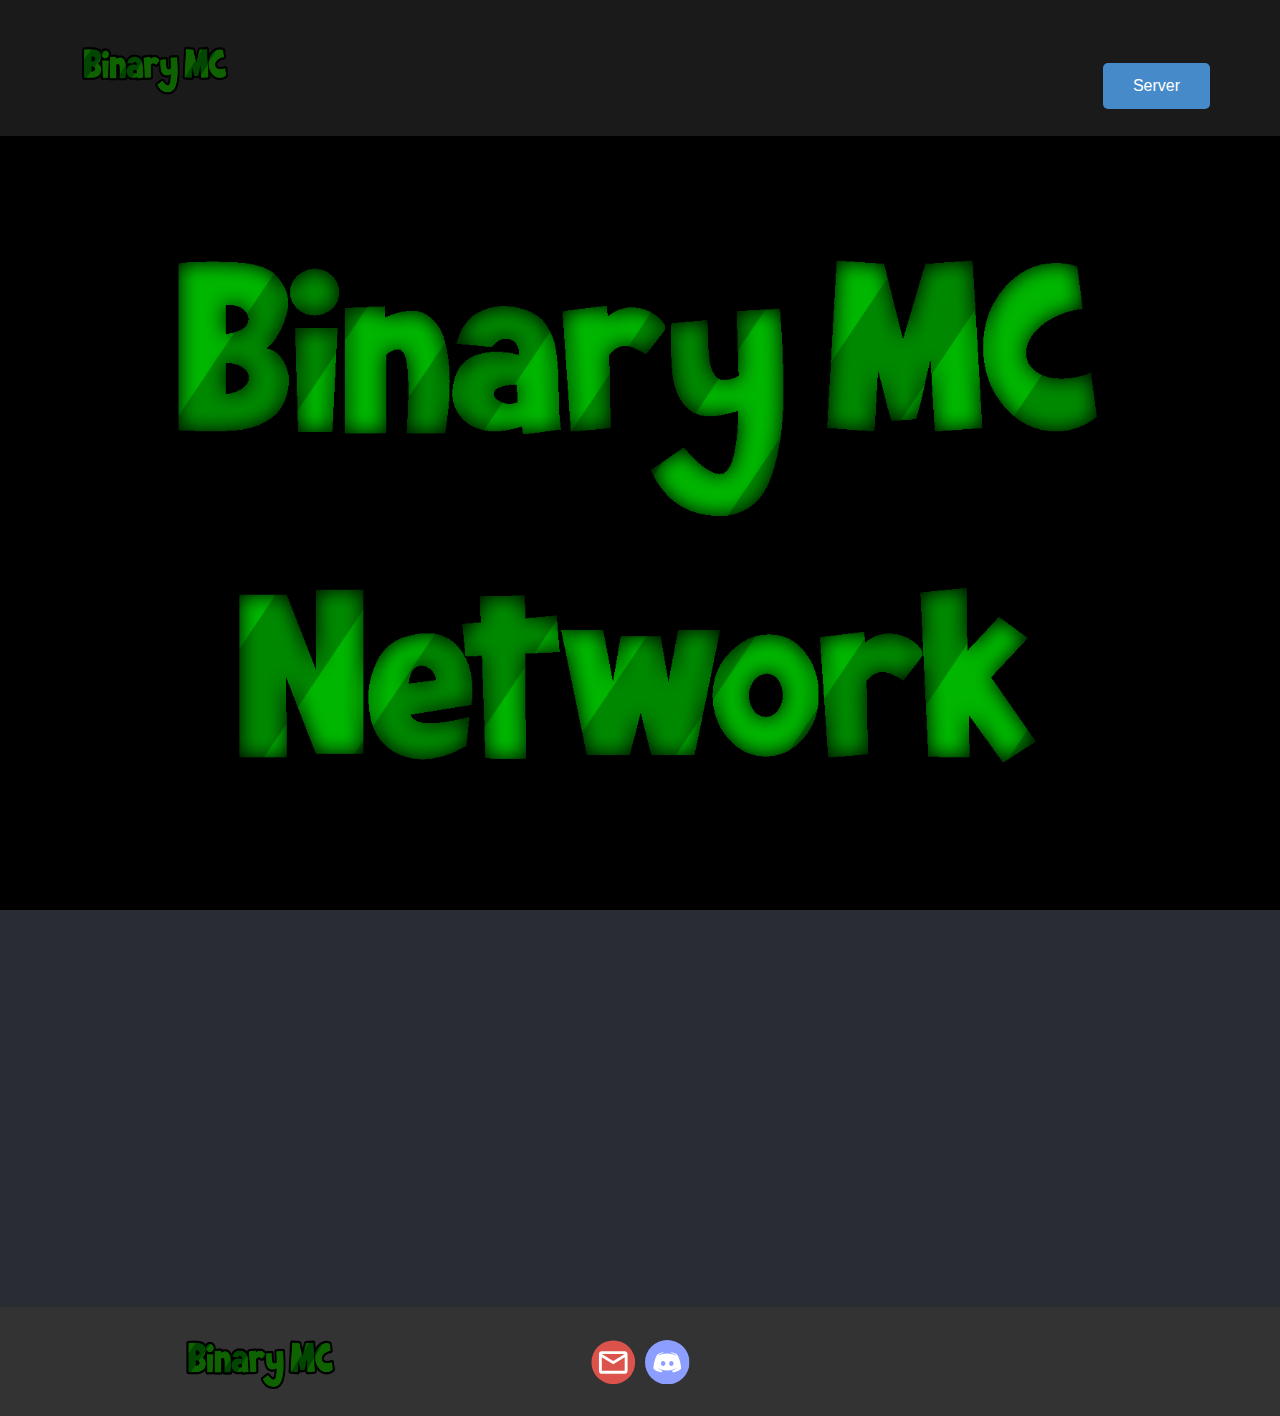
==== commit b3684c0b: "Update index.html" ====
--- a/index.html
+++ b/index.html
@@ -1,26 +1,20 @@
 <!DOCTYPE html>
-<html style="font-size: 16px;"><head>
-    <meta name="viewport" content="width=device-width, initial-scale=1.0">
-    <meta charset="utf-8">
-    <meta name="keywords" content="Binary MC, Binary, Minecraft, MC, Games, Discord, Community">
-    <meta name="description" content="Main website for Binary MC">
-    <meta name="page_type" content="np-template-header-footer-from-plugin">
-    <meta property="og:title" content="Binary MC">
-    <meta property="og:description" content="Main website for Binary MC">
-    <meta property="og:image" content="https://binary-mc.host/images/logo-1920x1080.png">
-    <meta property="og:url" content="https://binary-mc.host">
-    <title>index</title>
-    <link rel="stylesheet" href="nicepage.css" media="screen">
-<link rel="stylesheet" href="index.css" media="screen">
-    <script class="u-script" type="text/javascript" src="jquery.js" defer=""></script>
-    <script class="u-script" type="text/javascript" src="nicepage.js" defer=""></script>
-    <link rel="icon" href="images/favicon.png">
-    <link id="u-theme-google-font" rel="stylesheet" href="fonts.css">
-    
-    
-    
-    
-    <script type="application/ld+json">{
+<html style="font-size: 16px;">
+<head>
+	<meta content="width=device-width, initial-scale=1.0" name="viewport" />
+	<meta charset="utf-8" />
+	<meta content="Binary MC, Binary, Minecraft, MC, Games, Discord, Community" name="keywords" />
+	<meta content="Main website for Binary MC" name="description" />
+	<meta content="np-template-header-footer-from-plugin" name="page_type" />
+	<meta content="Binary MC" property="og:title" />
+	<meta content="Main website for Binary MC" property="og:description" />
+	<meta content="https://binary-mc.host/images/logo-1920x1080.png" property="og:image" />
+	<meta content="https://binary-mc.host" property="og:url" />
+	<title>Binary MC</title>
+	<link href="nicepage.css" media="screen" rel="stylesheet" />
+	<link href="index.css" media="screen" rel="stylesheet" /><script class="u-script" type="text/javascript" src="jquery.js" defer=""></script><script class="u-script" type="text/javascript" src="nicepage.js" defer=""></script>
+	<link href="images/favicon.png" rel="icon" />
+	<link href="fonts.css" id="u-theme-google-font" rel="stylesheet" /><script type="application/ld+json">{
 		"@context": "http://schema.org",
 		"@type": "Organization",
 		"name": "Site1",
@@ -30,63 +24,44 @@
 				"https://discord.gg/3E6fQQUQxz"
 		]
 }</script>
-    <meta name="theme-color" content="#478ac9">
-    <meta property="og:type" content="website">
-  </head>
-  <body data-home-page="index.html" data-home-page-title="index" class="u-body"><header class="u-align-left u-clearfix u-grey-90 u-header u-sticky u-header" id="sec-9f47"><div class="u-clearfix u-sheet u-sheet-1">
-        <a href="https://binary-mc.host" class="u-image u-logo u-image-1" data-image-width="1280" data-image-height="720" title="Home">
-          <img src="images/bmcbig.png" class="u-logo-image u-logo-image-1">
-        </a>
-        <a href="https://binary-mc.tebex.io/" class="u-border-none u-btn u-btn-round u-button-style u-palette-1-base u-radius-5 u-btn-1" target="_blank">Store</a>
-      </div></header>
-    <section class="u-clearfix u-image u-section-1" id="sec-64f1" data-image-width="1920" data-image-height="1080">
-      <div class="u-clearfix u-sheet u-sheet-1"></div>
-    </section>
-    <section class="u-align-center u-clearfix u-palette-5-dark-3 u-section-2" id="sec-27e0">
-      <div class="u-clearfix u-sheet u-valign-middle u-sheet-1">
-        <div class="u-clearfix u-custom-html u-custom-html-1">
-          <iframe src="https://discord.com/widget?id=688410237132079136&amp;theme=dark" width="350" height="350" allowtransparency="true" frameborder="0" sandbox="allow-popups allow-popups-to-escape-sandbox allow-same-origin allow-scripts"></iframe>
-        </div>
-      </div>
-    </section>
-    <section class="u-align-center u-clearfix u-grey-80 u-section-3" id="sec-b4ae">
-      <div class="u-clearfix u-sheet u-sheet-1">
-        <h2 class="u-text u-text-default u-text-1">Minecraft Server IP:&nbsp;mc.binary-mc.host</h2>
-      </div>
-    </section>
-    
-    
-    <footer class="u-align-center-md u-align-center-sm u-align-center-xs u-clearfix u-footer u-grey-80" id="sec-59de"><div class="u-clearfix u-sheet u-sheet-1">
-        <div class="u-clearfix u-expanded-width u-layout-wrap u-layout-wrap-1">
-          <div class="u-layout">
-            <div class="u-layout-row">
-              <div class="u-container-style u-layout-cell u-size-20 u-layout-cell-1">
-                <div class="u-container-layout u-container-layout-1">
-                  <a href="https://binary-mc.host" class="u-image u-image-round u-logo u-image-1" data-image-width="1280" data-image-height="720" title="Home">
-                    <img src="images/bmcbig.png" class="u-logo-image u-logo-image-1">
-                  </a>
-                </div>
-              </div>
-              <div class="u-align-center u-container-style u-layout-cell u-size-20 u-layout-cell-2">
-                <div class="u-container-layout u-valign-middle u-container-layout-2">
-                  <p class="u-text u-text-1">Binary MC Server host and more</p>
-                </div>
-              </div>
-              <div class="u-container-style u-layout-cell u-size-20 u-layout-cell-3">
-                <div class="u-container-layout u-valign-middle u-container-layout-3">
-                  <div class="u-align-left u-social-icons u-spacing-10 u-social-icons-1">
-                    <a class="u-social-url" title="email" target="_blank" href="mailto:binary.devment@gmail.com"><span class="u-icon u-social-email u-social-icon u-icon-1"><svg class="u-svg-link" preserveAspectRatio="xMidYMin slice" viewBox="0 0 112 112" style=""><use xmlns:xlink="http://www.w3.org/1999/xlink" xlink:href="#svg-c875"></use></svg><svg class="u-svg-content" viewBox="0 0 112 112" x="0" y="0" id="svg-c875"><circle fill="currentColor" cx="56.1" cy="56.1" r="55"></circle><path id="path3864" fill="#FFFFFF" d="M27.2,28h57.6c4,0,7.2,3.2,7.2,7.2l0,0v42.7c0,3.9-3.2,7.2-7.2,7.2l0,0H27.2
+	<meta content="#478ac9" name="theme-color" />
+	<meta content="website" property="og:type" />
+</head>
+<body class="u-body" data-home-page="index.html" data-home-page-title="index">
+<header class="u-align-left u-clearfix u-grey-90 u-header u-sticky u-header" id="sec-9f47">
+<div class="u-clearfix u-sheet u-sheet-1"><a class="u-image u-logo u-image-1" data-image-height="720" data-image-width="1280" href="https://binary-mc.host" title="Home"><img class="u-logo-image u-logo-image-1" src="images/bmcbig.png" /> </a> <a class="u-border-none u-btn u-btn-round u-button-style u-palette-1-base u-radius-5 u-btn-1" href="https://discord.gg/bHfqE9QnKH" target="_blank">Server</a></div>
+</header>
+
+<section class="u-clearfix u-image u-section-1" data-image-height="1080" data-image-width="1920" id="sec-64f1">
+<div class="u-clearfix u-sheet u-sheet-1">&nbsp;</div>
+</section>
+
+<section class="u-align-center u-clearfix u-palette-5-dark-3 u-section-2" id="sec-27e0">
+<div class="u-clearfix u-sheet u-valign-middle u-sheet-1">
+<div class="u-clearfix u-custom-html u-custom-html-1"><iframe allowtransparency="true" frameborder="0" height="350" sandbox="allow-popups allow-popups-to-escape-sandbox allow-same-origin allow-scripts" src="https://discord.com/widget?id=688410237132079136&amp;theme=dark" width="350"></iframe></div>
+</div>
+</section>
+
+<footer class="u-align-center-md u-align-center-sm u-align-center-xs u-clearfix u-footer u-grey-80" id="sec-59de">
+<div class="u-clearfix u-sheet u-sheet-1">
+<div class="u-clearfix u-expanded-width u-layout-wrap u-layout-wrap-1">
+<div class="u-layout">
+<div class="u-layout-row">
+<div class="u-container-style u-layout-cell u-size-20 u-layout-cell-1">
+<div class="u-container-layout u-container-layout-1"><a class="u-image u-image-round u-logo u-image-1" data-image-height="720" data-image-width="1280" href="https://binary-mc.host" title="Home"><img class="u-logo-image u-logo-image-1" src="images/bmcbig.png" /> </a></div>
+</div>
+
+<div class="u-container-style u-layout-cell u-size-20 u-layout-cell-3">
+<div class="u-container-layout u-valign-middle u-container-layout-3">
+<div class="u-align-left u-social-icons u-spacing-10 u-social-icons-1"><a class="u-social-url" href="mailto:binary.devment@gmail.com" target="_blank" title="email"><span class="u-icon u-social-email u-social-icon u-icon-1"><svg class="u-svg-link" preserveaspectratio="xMidYMin slice" style="" viewbox="0 0 112 112"><use xlink:href="#svg-c875" xmlns:xlink="http://www.w3.org/1999/xlink"></use></svg><svg class="u-svg-content" id="svg-c875" viewbox="0 0 112 112" x="0" y="0"><circle cx="56.1" cy="56.1" fill="currentColor" r="55"></circle><path d="M27.2,28h57.6c4,0,7.2,3.2,7.2,7.2l0,0v42.7c0,3.9-3.2,7.2-7.2,7.2l0,0H27.2
 	c-4,0-7.2-3.2-7.2-7.2V35.2C20,31.1,23.2,28,27.2,28 M56,52.9l28.8-17.8H27.2L56,52.9 M27.2,77.7h57.6V43.5L56,61.3L27.2,43.5V77.7z
-	"></path></svg></span>
-                    </a>
-                    <a class="u-social-url" target="_blank" title="Discord" href="https://discord.gg/3E6fQQUQxz"><span class="u-icon u-social-custom u-social-icon u-icon-2"><svg class="u-svg-link" preserveAspectRatio="xMidYMin slice" viewBox="0 0 512 512" style=""><use xmlns:xlink="http://www.w3.org/1999/xlink" xlink:href="#svg-8781"></use></svg><svg class="u-svg-content" viewBox="0 0 512 512" id="svg-8781"><circle cx="256" cy="256" fill="currentColor" id="ellipse" r="256"></circle><path d="M372.4,168.7c0,0-33.3-26.1-72.7-29.1l-3.5,7.1c35.6,8.7,51.9,21.2,69,36.5  c-29.4-15-58.5-29.1-109.1-29.1s-79.7,14.1-109.1,29.1c17.1-15.3,36.5-29.2,69-36.5l-3.5-7.1c-41.3,3.9-72.7,29.1-72.7,29.1  s-37.2,54-43.6,160c37.5,43.3,94.5,43.6,94.5,43.6l11.9-15.9c-20.2-7-43.1-19.6-62.8-42.3c23.5,17.8,59.1,36.4,116.4,36.4  s92.8-18.5,116.4-36.4c-19.7,22.7-42.6,35.3-62.8,42.3l11.9,15.9c0,0,57-0.3,94.5-43.6C409.6,222.7,372.4,168.7,372.4,168.7z   M208.7,299.6c-14.1,0-25.5-13-25.5-29.1s11.4-29.1,25.5-29.1c14.1,0,25.5,13,25.5,29.1S222.8,299.6,208.7,299.6z M303.3,299.6  c-14.1,0-25.5-13-25.5-29.1s11.4-29.1,25.5-29.1s25.5,13,25.5,29.1S317.3,299.6,303.3,299.6z" fill="#FFFFFF" id="logo"></path></svg></span>
-                    </a>
-                  </div>
-                </div>
-              </div>
-            </div>
-          </div>
-        </div>
-      </div></footer>
-  
-</body></html>+	" fill="#FFFFFF" id="path3864"></path></svg></span> </a> <a class="u-social-url" href="https://discord.gg/3E6fQQUQxz" target="_blank" title="Discord"><span class="u-icon u-social-custom u-social-icon u-icon-2"><svg class="u-svg-link" preserveaspectratio="xMidYMin slice" style="" viewbox="0 0 512 512"><use xlink:href="#svg-8781" xmlns:xlink="http://www.w3.org/1999/xlink"></use></svg><svg class="u-svg-content" id="svg-8781" viewbox="0 0 512 512"><circle cx="256" cy="256" fill="currentColor" id="ellipse" r="256"></circle><path d="M372.4,168.7c0,0-33.3-26.1-72.7-29.1l-3.5,7.1c35.6,8.7,51.9,21.2,69,36.5  c-29.4-15-58.5-29.1-109.1-29.1s-79.7,14.1-109.1,29.1c17.1-15.3,36.5-29.2,69-36.5l-3.5-7.1c-41.3,3.9-72.7,29.1-72.7,29.1  s-37.2,54-43.6,160c37.5,43.3,94.5,43.6,94.5,43.6l11.9-15.9c-20.2-7-43.1-19.6-62.8-42.3c23.5,17.8,59.1,36.4,116.4,36.4  s92.8-18.5,116.4-36.4c-19.7,22.7-42.6,35.3-62.8,42.3l11.9,15.9c0,0,57-0.3,94.5-43.6C409.6,222.7,372.4,168.7,372.4,168.7z   M208.7,299.6c-14.1,0-25.5-13-25.5-29.1s11.4-29.1,25.5-29.1c14.1,0,25.5,13,25.5,29.1S222.8,299.6,208.7,299.6z M303.3,299.6  c-14.1,0-25.5-13-25.5-29.1s11.4-29.1,25.5-29.1s25.5,13,25.5,29.1S317.3,299.6,303.3,299.6z" fill="#FFFFFF" id="logo"></path></svg></span> </a></div>
+</div>
+</div>
+</div>
+</div>
+</div>
+</div>
+</footer>
+</body>
+</html>
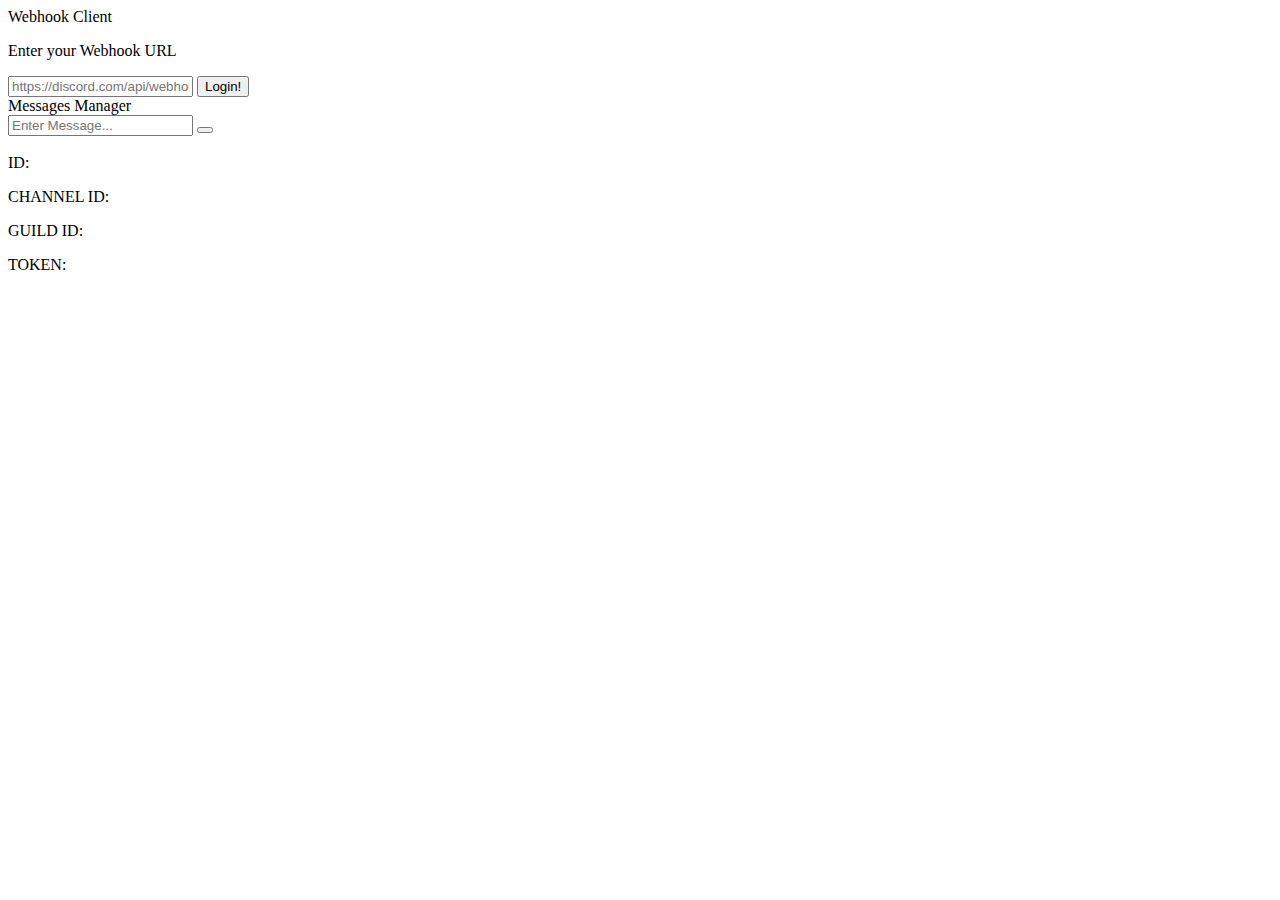
==== commit 58ef44a2: "Add files via upload" ====
--- a/index.html
+++ b/index.html
@@ -1,67 +1,87 @@
-<!DOCTYPE html>
-<html style="font-size: 16px;">
-<head>
-	<meta content="width=device-width, initial-scale=1.0" name="viewport" />
-	<meta charset="utf-8" />
-	<meta content="Binary MC, Binary, Minecraft, MC, Games, Discord, Community" name="keywords" />
-	<meta content="Main website for Binary MC" name="description" />
-	<meta content="np-template-header-footer-from-plugin" name="page_type" />
-	<meta content="Binary MC" property="og:title" />
-	<meta content="Main website for Binary MC" property="og:description" />
-	<meta content="https://binary-mc.host/images/logo-1920x1080.png" property="og:image" />
-	<meta content="https://binary-mc.host" property="og:url" />
-	<title>Binary MC</title>
-	<link href="nicepage.css" media="screen" rel="stylesheet" />
-	<link href="index.css" media="screen" rel="stylesheet" /><script class="u-script" type="text/javascript" src="jquery.js" defer=""></script><script class="u-script" type="text/javascript" src="nicepage.js" defer=""></script>
-	<link href="images/favicon.png" rel="icon" />
-	<link href="fonts.css" id="u-theme-google-font" rel="stylesheet" /><script type="application/ld+json">{
-		"@context": "http://schema.org",
-		"@type": "Organization",
-		"name": "Site1",
-		"logo": "images/bmcbig.png",
-		"sameAs": [
-				"mailto:binary.devment@gmail.com",
-				"https://discord.gg/3E6fQQUQxz"
-		]
-}</script>
-	<meta content="#478ac9" name="theme-color" />
-	<meta content="website" property="og:type" />
-</head>
-<body class="u-body" data-home-page="index.html" data-home-page-title="index">
-<header class="u-align-left u-clearfix u-grey-90 u-header u-sticky u-header" id="sec-9f47">
-<div class="u-clearfix u-sheet u-sheet-1"><a class="u-image u-logo u-image-1" data-image-height="720" data-image-width="1280" href="https://binary-mc.host" title="Home"><img class="u-logo-image u-logo-image-1" src="images/bmcbig.png" /> </a> <a class="u-border-none u-btn u-btn-round u-button-style u-palette-1-base u-radius-5 u-btn-1" href="https://discord.gg/bHfqE9QnKH" target="_blank">Server</a></div>
-</header>
-
-<section class="u-clearfix u-image u-section-1" data-image-height="1080" data-image-width="1920" id="sec-64f1">
-<div class="u-clearfix u-sheet u-sheet-1">&nbsp;</div>
-</section>
-
-<section class="u-align-center u-clearfix u-palette-5-dark-3 u-section-2" id="sec-27e0">
-<div class="u-clearfix u-sheet u-valign-middle u-sheet-1">
-<div class="u-clearfix u-custom-html u-custom-html-1"><iframe allowtransparency="true" frameborder="0" height="350" sandbox="allow-popups allow-popups-to-escape-sandbox allow-same-origin allow-scripts" src="https://discord.com/widget?id=688410237132079136&amp;theme=dark" width="350"></iframe></div>
-</div>
-</section>
-
-<footer class="u-align-center-md u-align-center-sm u-align-center-xs u-clearfix u-footer u-grey-80" id="sec-59de">
-<div class="u-clearfix u-sheet u-sheet-1">
-<div class="u-clearfix u-expanded-width u-layout-wrap u-layout-wrap-1">
-<div class="u-layout">
-<div class="u-layout-row">
-<div class="u-container-style u-layout-cell u-size-20 u-layout-cell-1">
-<div class="u-container-layout u-container-layout-1"><a class="u-image u-image-round u-logo u-image-1" data-image-height="720" data-image-width="1280" href="https://binary-mc.host" title="Home"><img class="u-logo-image u-logo-image-1" src="images/bmcbig.png" /> </a></div>
-</div>
-
-<div class="u-container-style u-layout-cell u-size-20 u-layout-cell-3">
-<div class="u-container-layout u-valign-middle u-container-layout-3">
-<div class="u-align-left u-social-icons u-spacing-10 u-social-icons-1"><a class="u-social-url" href="mailto:binary.devment@gmail.com" target="_blank" title="email"><span class="u-icon u-social-email u-social-icon u-icon-1"><svg class="u-svg-link" preserveaspectratio="xMidYMin slice" style="" viewbox="0 0 112 112"><use xlink:href="#svg-c875" xmlns:xlink="http://www.w3.org/1999/xlink"></use></svg><svg class="u-svg-content" id="svg-c875" viewbox="0 0 112 112" x="0" y="0"><circle cx="56.1" cy="56.1" fill="currentColor" r="55"></circle><path d="M27.2,28h57.6c4,0,7.2,3.2,7.2,7.2l0,0v42.7c0,3.9-3.2,7.2-7.2,7.2l0,0H27.2
-	c-4,0-7.2-3.2-7.2-7.2V35.2C20,31.1,23.2,28,27.2,28 M56,52.9l28.8-17.8H27.2L56,52.9 M27.2,77.7h57.6V43.5L56,61.3L27.2,43.5V77.7z
-	" fill="#FFFFFF" id="path3864"></path></svg></span> </a> <a class="u-social-url" href="https://discord.gg/3E6fQQUQxz" target="_blank" title="Discord"><span class="u-icon u-social-custom u-social-icon u-icon-2"><svg class="u-svg-link" preserveaspectratio="xMidYMin slice" style="" viewbox="0 0 512 512"><use xlink:href="#svg-8781" xmlns:xlink="http://www.w3.org/1999/xlink"></use></svg><svg class="u-svg-content" id="svg-8781" viewbox="0 0 512 512"><circle cx="256" cy="256" fill="currentColor" id="ellipse" r="256"></circle><path d="M372.4,168.7c0,0-33.3-26.1-72.7-29.1l-3.5,7.1c35.6,8.7,51.9,21.2,69,36.5  c-29.4-15-58.5-29.1-109.1-29.1s-79.7,14.1-109.1,29.1c17.1-15.3,36.5-29.2,69-36.5l-3.5-7.1c-41.3,3.9-72.7,29.1-72.7,29.1  s-37.2,54-43.6,160c37.5,43.3,94.5,43.6,94.5,43.6l11.9-15.9c-20.2-7-43.1-19.6-62.8-42.3c23.5,17.8,59.1,36.4,116.4,36.4  s92.8-18.5,116.4-36.4c-19.7,22.7-42.6,35.3-62.8,42.3l11.9,15.9c0,0,57-0.3,94.5-43.6C409.6,222.7,372.4,168.7,372.4,168.7z   M208.7,299.6c-14.1,0-25.5-13-25.5-29.1s11.4-29.1,25.5-29.1c14.1,0,25.5,13,25.5,29.1S222.8,299.6,208.7,299.6z M303.3,299.6  c-14.1,0-25.5-13-25.5-29.1s11.4-29.1,25.5-29.1s25.5,13,25.5,29.1S317.3,299.6,303.3,299.6z" fill="#FFFFFF" id="logo"></path></svg></span> </a></div>
-</div>
-</div>
-</div>
-</div>
-</div>
-</div>
-</footer>
-</body>
-</html>
+<!DOCTYPE html>
+<html lang="en">
+<head>
+  <title>Webhook client &bull; Binary MC</title>
+
+  <meta http-equiv="X-UA-Compatible" content="IE=edge,requiresActiveX=true">
+  <meta charset="UTF-8">
+  <meta name="viewport" content="width=device-width, initial-scale=1">
+
+  <meta name="description" content="Webhook client for Binary MC">
+  <meta name="keywords" content="Binary MC, Minecraft, Gaming, Coding">
+  <meta name="author" content="Binary">
+
+  <link rel="icon" href="core/assets/images/logo.svg">
+  <base href="https:/binary-mc.host" target="_blank">
+
+  <link href="/core/assets/css/discowebhook.css" rel="stylesheet">
+  <script src="/core/assets/js/boxicons.js"></script>
+
+  <script type="application/ld+json">
+  {
+    "@context": "https://schema.org/",
+    "@type": "Website",
+    "name": "Binary MC",
+    "author": "Binary",
+    "image": "",
+    "description": "Webhook client for Binary MC"
+  }
+  </script>
+</head>
+<body>
+    <section id="webhook_input" class="main">
+        <div class="enter_webhook">
+            <span>Webhook Client</span>
+            <p>Enter your Webhook URL</p>
+            <div class="content">
+                <input type="text" name="webhook" id="wh" placeholder="https://discord.com/api/webhooks/...">
+                <button onclick="Login()">Login!</button>
+            </div>
+        </div>
+    </section>
+
+    <div class="hide" id="webhook_login">
+        <section class="chat">
+            <div class="content">
+                <div class="top">
+                    <span>Messages Manager</span>
+                </div>
+                <div class="chat_content">
+                    <div id="messages" class="messages">
+
+                    </div>
+                    <div class="textarea">
+                        <div class="area-content">
+                            <input id="message_to_send" type="text" placeholder="Enter Message...">
+                            <button onclick="send_Message()"><i class="fas fa-paper-plane"></i></button>
+                        </div>
+                    </div>
+                </div>
+            </div>
+        </section>
+
+        <section class="manager">
+            <div class="actual">
+                <img id="webhook_avatar" src="core/assets/images/null_pfp.jpg" alt="">
+                <div class="webhook_infos">
+                    <span id="webhook_name"></span>
+                    <label>ID:</label>
+                    <p id="webhook_id"></p>
+                    <label>CHANNEL ID:</label>
+                    <p id="channel_id"></p>
+                    <label>GUILD ID:</label>
+                    <p id="guild_id"></p>
+                    <label>TOKEN:</label>
+                    <p id="webhook_token"></p>
+                </div>
+            </div>
+        </section>
+    </div>
+
+    <footer>
+        <br>
+    </footer>
+
+    <script src="core/assets/js/dhook.js"></script>
+</body>
+</html>
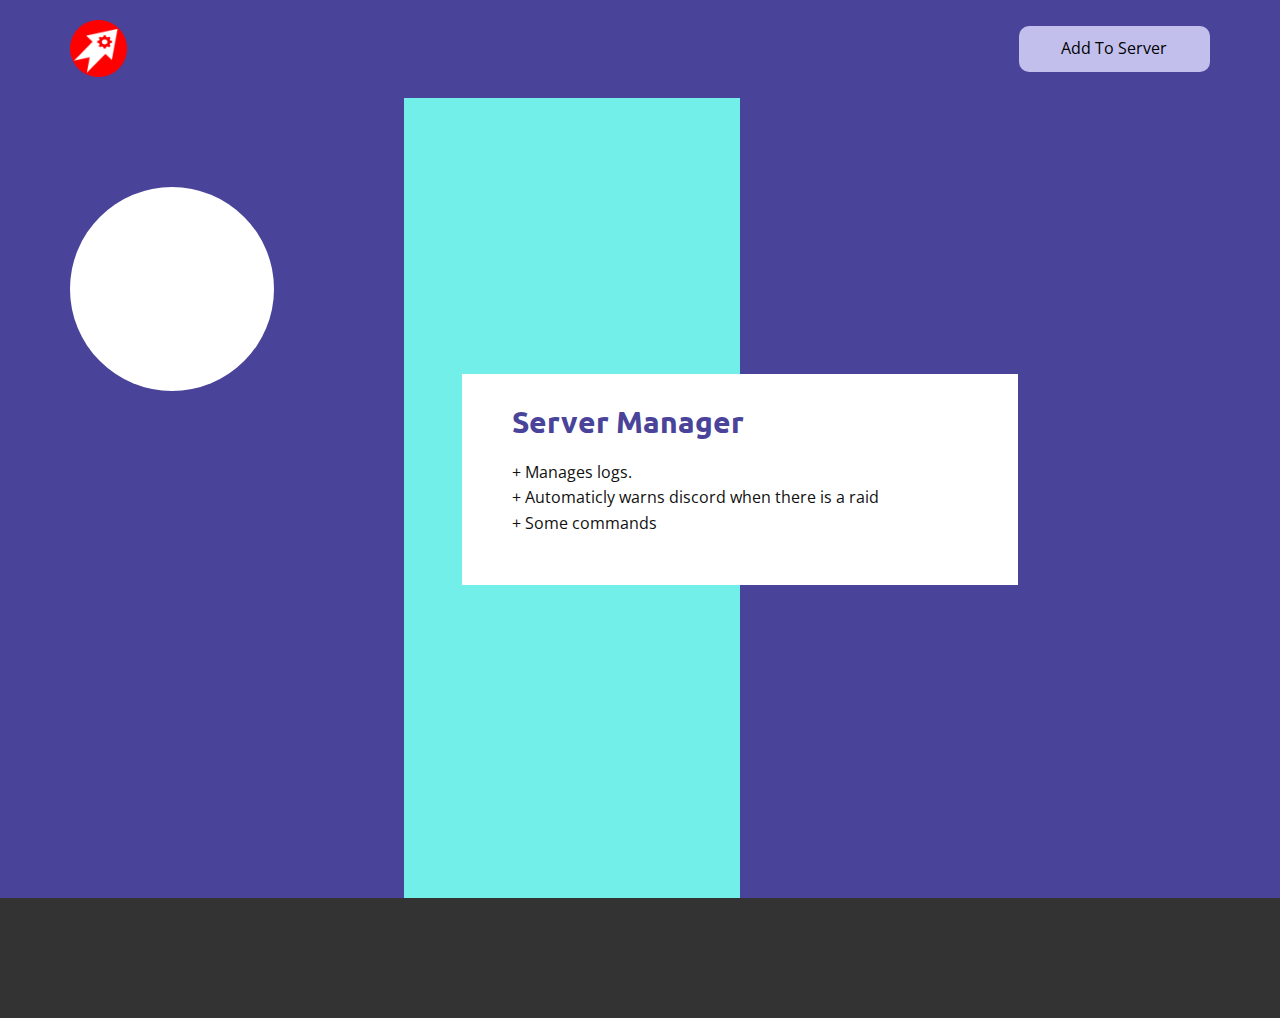
==== commit 31c39c5e: "Add files via upload" ====
--- a/index.html
+++ b/index.html
@@ -1,87 +1,53 @@
-<!DOCTYPE html>
-<html lang="en">
-<head>
-  <title>Webhook client &bull; Binary MC</title>
-
-  <meta http-equiv="X-UA-Compatible" content="IE=edge,requiresActiveX=true">
-  <meta charset="UTF-8">
-  <meta name="viewport" content="width=device-width, initial-scale=1">
-
-  <meta name="description" content="Webhook client for Binary MC">
-  <meta name="keywords" content="Binary MC, Minecraft, Gaming, Coding">
-  <meta name="author" content="Binary">
-
-  <link rel="icon" href="core/assets/images/logo.svg">
-  <base href="https:/binary-mc.host" target="_blank">
-
-  <link href="/core/assets/css/discowebhook.css" rel="stylesheet">
-  <script src="/core/assets/js/boxicons.js"></script>
-
-  <script type="application/ld+json">
-  {
-    "@context": "https://schema.org/",
-    "@type": "Website",
-    "name": "Binary MC",
-    "author": "Binary",
-    "image": "",
-    "description": "Webhook client for Binary MC"
-  }
-  </script>
-</head>
-<body>
-    <section id="webhook_input" class="main">
-        <div class="enter_webhook">
-            <span>Webhook Client</span>
-            <p>Enter your Webhook URL</p>
-            <div class="content">
-                <input type="text" name="webhook" id="wh" placeholder="https://discord.com/api/webhooks/...">
-                <button onclick="Login()">Login!</button>
-            </div>
-        </div>
-    </section>
-
-    <div class="hide" id="webhook_login">
-        <section class="chat">
-            <div class="content">
-                <div class="top">
-                    <span>Messages Manager</span>
-                </div>
-                <div class="chat_content">
-                    <div id="messages" class="messages">
-
-                    </div>
-                    <div class="textarea">
-                        <div class="area-content">
-                            <input id="message_to_send" type="text" placeholder="Enter Message...">
-                            <button onclick="send_Message()"><i class="fas fa-paper-plane"></i></button>
-                        </div>
-                    </div>
-                </div>
-            </div>
-        </section>
-
-        <section class="manager">
-            <div class="actual">
-                <img id="webhook_avatar" src="core/assets/images/null_pfp.jpg" alt="">
-                <div class="webhook_infos">
-                    <span id="webhook_name"></span>
-                    <label>ID:</label>
-                    <p id="webhook_id"></p>
-                    <label>CHANNEL ID:</label>
-                    <p id="channel_id"></p>
-                    <label>GUILD ID:</label>
-                    <p id="guild_id"></p>
-                    <label>TOKEN:</label>
-                    <p id="webhook_token"></p>
-                </div>
-            </div>
-        </section>
-    </div>
-
-    <footer>
-        <br>
-    </footer>
-
-    <script src="core/assets/js/dhook.js"></script>
-</body>
-</html>
+<!DOCTYPE html>
+<html style="font-size: 16px;" lang="en"><head>
+    <meta name="viewport" content="width=device-width, initial-scale=1.0">
+    <meta charset="utf-8">
+    <meta name="keywords" content="Server Manager, Discord, Discord Bot">
+    <meta name="description" content="Main website for Server Manager Discord Bot">
+    <title>Home</title>
+    <link rel="stylesheet" href="1.css" media="screen">
+    <link rel="stylesheet" href="2.css" media="screen">
+    <script class="u-script" type="text/javascript" src="jquery.js" "="" defer=""></script>
+    <script class="u-script" type="text/javascript" src="1.js" "="" defer=""></script>
+    <link id="u-theme-google-font" rel="stylesheet" href="https://fonts.googleapis.com/css?family=Ubuntu:300,300i,400,400i,500,500i,700,700i|Open+Sans:300,300i,400,400i,500,500i,600,600i,700,700i,800,800i">
+
+
+    <script type="application/ld+json">{
+		"@context": "http://schema.org",
+		"@type": "Organization",
+		"name": "",
+		"logo": "icon.png"
+}</script>
+    <meta name="theme-color" content="#494399">
+    <meta property="og:title" content="Home">
+    <meta property="og:type" content="website">
+  </head>
+  <body data-home-page="Home.html" data-home-page-title="Home" class="u-body u-xl-mode" data-lang="en"><header class="u-align-center-sm u-align-center-xs u-clearfix u-header u-palette-1-base u-header" id="sec-05fe"><div class="u-clearfix u-sheet u-sheet-1">
+        <a href="https://binary-mc.host" class="u-image u-logo u-image-1" data-image-width="2048" data-image-height="2048">
+          <img src="icon.png" class="u-logo-image u-logo-image-1" data-image-width="63">
+        </a>
+        <button onclick="AddToServer()" class="u-btn u-btn-round u-button-style u-radius-10 u-btn-1" target="_blank">Add To Server</button>
+      </div></header>
+    <section class="u-align-center u-clearfix u-palette-1-base u-section-1" id="sec-f60b">
+      <div class="u-clearfix u-sheet u-sheet-1">
+        <div class="u-absolute-hcenter-xs u-expanded-height-lg u-expanded-height-md u-expanded-height-xl u-expanded-height-xs u-palette-4-light-1 u-shape u-shape-rectangle u-shape-1"></div>
+        <div class="u-shape u-shape-circle u-white u-shape-2"></div>
+        <div class="u-align-left u-container-style u-group u-white u-group-1">
+          <div class="u-container-layout u-container-layout-1">
+            <h3 class="u-text u-text-palette-1-base u-text-1">Server Manager<br>
+            </h3>
+            <p class="u-text u-text-2">+ Manages logs.<br>+ Automaticly warns discord when there is a raid<br>+ Some commands
+            </p>
+          </div>
+        </div>
+      </div>
+    </section>
+    <footer class="u-align-center u-clearfix u-footer u-grey-80 u-footer" id="sec-e3f5"><div class="u-align-left u-clearfix u-sheet u-sheet-1"></div></footer>
+    <script type="text/javascript">
+      page = null;
+      function AddToServer(){
+        page = window.open("https://discord.com/api/oauth2/authorize?client_id=794714989076152350&permissions=8&scope=bot%20applications.commands", 'newwin', 'height=775px,width=500px');
+      }
+    </script>
+  </body>
+</html>
--- a/1.css
+++ b/1.css
@@ -0,0 +1,37824 @@
+/*begin-commonstyles library*//*!
+ * froala_editor v4.0.6 (https://www.froala.com/wysiwyg-editor)
+ * License https://froala.com/wysiwyg-editor/terms/
+ * Copyright 2014-2021 Froala Labs
+ */
+
+.fr-clearfix::after {
+  clear: both;
+  display: block;
+  content: "";
+  height: 0; }
+
+.fr-hide-by-clipping {
+  position: absolute;
+  width: 1px;
+  height: 1px;
+  padding: 0;
+  margin: -1px;
+  overflow: hidden;
+  clip: rect(0, 0, 0, 0);
+  border: 0; }
+
+.fr-view img.fr-rounded, .fr-view .fr-img-caption.fr-rounded img {
+  border-radius: 10px;
+  -moz-border-radius: 10px;
+  -webkit-border-radius: 10px;
+  -moz-background-clip: padding;
+  -webkit-background-clip: padding-box;
+  background-clip: padding-box; }
+
+.fr-view img.fr-shadow, .fr-view .fr-img-caption.fr-shadow img {
+  -webkit-box-shadow: 10px 10px 5px 0px #cccccc;
+  -moz-box-shadow: 10px 10px 5px 0px #cccccc;
+  box-shadow: 10px 10px 5px 0px #cccccc; }
+
+.fr-view img.fr-bordered, .fr-view .fr-img-caption.fr-bordered img {
+  border: solid 5px #CCC; }
+
+.fr-view img.fr-bordered {
+  -webkit-box-sizing: content-box;
+  -moz-box-sizing: content-box;
+  box-sizing: content-box; }
+
+.fr-view .fr-img-caption.fr-bordered img {
+  -webkit-box-sizing: border-box;
+  -moz-box-sizing: border-box;
+  box-sizing: border-box; }
+
+.fr-view {
+  word-wrap: break-word; }
+  .fr-view span[style~="color:"] a {
+    color: inherit; }
+  .fr-view strong {
+    font-weight: 700; }
+  .fr-view table[border='0'] td:not([class]), .fr-view table[border='0'] th:not([class]), .fr-view table[border='0'] td[class=""], .fr-view table[border='0'] th[class=""] {
+    border-width: 0px; }
+  .fr-view table {
+    border: none;
+    border-collapse: collapse;
+    empty-cells: show;
+    max-width: 100%; }
+    .fr-view table td {
+      min-width: 5px; }
+    .fr-view table.fr-dashed-borders td, .fr-view table.fr-dashed-borders th {
+      border-style: dashed; }
+    .fr-view table.fr-alternate-rows tbody tr:nth-child(2n) {
+      background: whitesmoke; }
+    .fr-view table td, .fr-view table th {
+      border: 1px solid #DDD; }
+      .fr-view table td:empty, .fr-view table th:empty {
+        height: 20px; }
+      .fr-view table td.fr-highlighted, .fr-view table th.fr-highlighted {
+        border: 1px double red; }
+      .fr-view table td.fr-thick, .fr-view table th.fr-thick {
+        border-width: 2px; }
+    .fr-view table th {
+      background: #ececec; }
+  .fr-view hr {
+    clear: both;
+    user-select: none;
+    -o-user-select: none;
+    -moz-user-select: none;
+    -khtml-user-select: none;
+    -webkit-user-select: none;
+    -ms-user-select: none;
+    break-after: always;
+    page-break-after: always; }
+  .fr-view .fr-file {
+    position: relative; }
+    .fr-view .fr-file::after {
+      position: relative;
+      content: "\1F4CE";
+      font-weight: normal; }
+  .fr-view pre {
+    white-space: pre-wrap;
+    word-wrap: break-word;
+    overflow: visible; }
+/*  .fr-view[dir="rtl"] blockquote {
+    border-left: none;
+    border-right: solid 2px #5E35B1;
+    margin-right: 0;
+    padding-right: 5px;
+    padding-left: 0; }
+    .fr-view[dir="rtl"] blockquote blockquote {
+      border-color: #00BCD4; }
+      .fr-view[dir="rtl"] blockquote blockquote blockquote {
+        border-color: #43A047; }
+  .fr-view blockquote {
+    border-left: solid 2px #5E35B1;
+    margin-left: 0;
+    padding-left: 5px;
+    color: #5E35B1; }
+    .fr-view blockquote blockquote {
+      border-color: #00BCD4;
+      color: #00BCD4; }
+      .fr-view blockquote blockquote blockquote {
+        border-color: #43A047;
+        color: #43A047; } */
+  .fr-view span.fr-emoticon {
+    font-weight: normal;
+    font-family: "Apple Color Emoji","Segoe UI Emoji","NotoColorEmoji","Segoe UI Symbol","Android Emoji","EmojiSymbols";
+    display: inline;
+    line-height: 0; }
+    .fr-view span.fr-emoticon.fr-emoticon-img {
+      background-repeat: no-repeat !important;
+      font-size: inherit;
+      height: 1em;
+      width: 1em;
+      min-height: 20px;
+      min-width: 20px;
+      display: inline-block;
+      margin: -.1em .1em .1em;
+      line-height: 1;
+      vertical-align: middle; }
+  .fr-view .fr-text-gray {
+    color: #AAA !important; }
+  .fr-view .fr-text-bordered {
+    border-top: solid 1px #222;
+    border-bottom: solid 1px #222;
+    padding: 10px 0; }
+  .fr-view .fr-text-spaced {
+    letter-spacing: 1px; }
+  .fr-view .fr-text-uppercase {
+    text-transform: uppercase; }
+  .fr-view .fr-class-highlighted {
+    background-color: #ffff00; }
+  .fr-view .fr-class-code {
+    border-color: #cccccc;
+    border-radius: 2px;
+    -moz-border-radius: 2px;
+    -webkit-border-radius: 2px;
+    -moz-background-clip: padding;
+    -webkit-background-clip: padding-box;
+    background-clip: padding-box;
+    background: #f5f5f5;
+    padding: 10px;
+    font-family: "Courier New", Courier, monospace; }
+  .fr-view .fr-class-transparency {
+    opacity: 0.5; }
+  .fr-view img {
+    position: relative;
+    max-width: 100%; }
+    .fr-view img.fr-dib {
+      margin: 10px auto;
+      display: block;
+      float: none;
+      vertical-align: top; }
+      .fr-view img.fr-dib.fr-fil {
+        margin-left: 0;
+        text-align: left; }
+      .fr-view img.fr-dib.fr-fir {
+        margin-right: 0;
+        text-align: right; }
+    .fr-view img.fr-dii {
+      display: inline-block;
+      float: none;
+      vertical-align: bottom;
+      margin-left: 5px;
+      margin-right: 5px;
+      max-width: calc(100% - (2 * 5px)); }
+      .fr-view img.fr-dii.fr-fil {
+        float: left;
+        margin: 10px 15px 10px 0;
+        max-width: calc(100% - 5px); }
+      .fr-view img.fr-dii.fr-fir {
+        float: right;
+        margin: 10px 0 10px 15px;
+        max-width: calc(100% - 5px); }
+  .fr-view span.fr-img-caption {
+    position: relative;
+    max-width: 100%; }
+    .fr-view span.fr-img-caption.fr-dib {
+      margin: 5px auto;
+      display: block;
+      float: none;
+      vertical-align: top; }
+      .fr-view span.fr-img-caption.fr-dib.fr-fil {
+        margin-left: 0;
+        text-align: left; }
+      .fr-view span.fr-img-caption.fr-dib.fr-fir {
+        margin-right: 0;
+        text-align: right; }
+    .fr-view span.fr-img-caption.fr-dii {
+      display: inline-block;
+      float: none;
+      vertical-align: bottom;
+      margin-left: 5px;
+      margin-right: 5px;
+      max-width: calc(100% - (2 * 5px)); }
+      .fr-view span.fr-img-caption.fr-dii.fr-fil {
+        float: left;
+        margin: 5px 5px 5px 0;
+        max-width: calc(100% - 5px); }
+      .fr-view span.fr-img-caption.fr-dii.fr-fir {
+        float: right;
+        margin: 5px 0 5px 5px;
+        max-width: calc(100% - 5px); }
+  .fr-view .fr-video {
+    text-align: center;
+    position: relative; }
+    .fr-view .fr-video.fr-rv {
+      padding-bottom: 56.25%;
+      padding-top: 30px;
+      height: 0;
+      overflow: hidden; }
+      .fr-view .fr-video.fr-rv > iframe, .fr-view .fr-video.fr-rv object, .fr-view .fr-video.fr-rv embed {
+        position: absolute !important;
+        top: 0;
+        left: 0;
+        width: 100%;
+        height: 100%; }
+    .fr-view .fr-video > * {
+      -webkit-box-sizing: content-box;
+      -moz-box-sizing: content-box;
+      box-sizing: content-box;
+      max-width: 100%;
+      border: none; }
+    .fr-view .fr-video.fr-dvb {
+      display: block;
+      clear: both; }
+      .fr-view .fr-video.fr-dvb.fr-fvl {
+        text-align: left; }
+      .fr-view .fr-video.fr-dvb.fr-fvr {
+        text-align: right; }
+    .fr-view .fr-video.fr-dvi {
+      display: inline-block; }
+      .fr-view .fr-video.fr-dvi.fr-fvl {
+        float: left; }
+      .fr-view .fr-video.fr-dvi.fr-fvr {
+        float: right; }
+  .fr-view a.fr-strong {
+    font-weight: 700; }
+  .fr-view a.fr-green {
+    color: green; }
+  .fr-view .fr-img-caption {
+    text-align: center; }
+    .fr-view .fr-img-caption .fr-img-wrap {
+      padding: 0;
+      margin: auto;
+      text-align: center;
+      width: 100%; }
+      .fr-view .fr-img-caption .fr-img-wrap a {
+        display: block; }
+      .fr-view .fr-img-caption .fr-img-wrap img {
+        display: block;
+        margin: auto;
+        width: 100%; }
+      .fr-view .fr-img-caption .fr-img-wrap > span {
+        margin: auto;
+        display: block;
+        padding: 5px 5px 10px;
+        font-size: 14px;
+        font-weight: initial;
+        -webkit-box-sizing: border-box;
+        -moz-box-sizing: border-box;
+        box-sizing: border-box;
+        -webkit-opacity: 0.9;
+        -moz-opacity: 0.9;
+        opacity: 0.9;
+        -ms-filter: "progid:DXImageTransform.Microsoft.Alpha(Opacity=0)";
+        width: 100%;
+        text-align: center; }
+  .fr-view button.fr-rounded, .fr-view input.fr-rounded, .fr-view textarea.fr-rounded {
+    border-radius: 10px;
+    -moz-border-radius: 10px;
+    -webkit-border-radius: 10px;
+    -moz-background-clip: padding;
+    -webkit-background-clip: padding-box;
+    background-clip: padding-box; }
+  .fr-view button.fr-large, .fr-view input.fr-large, .fr-view textarea.fr-large {
+    font-size: 24px; }
+
+/**
+ * Image style.
+ */
+a.fr-view.fr-strong {
+  font-weight: 700; }
+a.fr-view.fr-green {
+  color: green; }
+
+/**
+ * Link style.
+ */
+img.fr-view {
+  position: relative;
+  max-width: 100%; }
+  img.fr-view.fr-dib {
+    margin: 5px auto;
+    display: block;
+    float: none;
+    vertical-align: top; }
+    img.fr-view.fr-dib.fr-fil {
+      margin-left: 0;
+      text-align: left; }
+    img.fr-view.fr-dib.fr-fir {
+      margin-right: 0;
+      text-align: right; }
+  img.fr-view.fr-dii {
+    display: inline-block;
+    float: none;
+    vertical-align: bottom;
+    margin-left: 5px;
+    margin-right: 5px;
+    max-width: calc(100% - (2 * 5px)); }
+    img.fr-view.fr-dii.fr-fil {
+      float: left;
+      margin: 5px 5px 5px 0;
+      max-width: calc(100% - 5px); }
+    img.fr-view.fr-dii.fr-fir {
+      float: right;
+      margin: 5px 0 5px 5px;
+      max-width: calc(100% - 5px); }
+
+span.fr-img-caption.fr-view {
+  position: relative;
+  max-width: 100%; }
+  span.fr-img-caption.fr-view.fr-dib {
+    margin: 5px auto;
+    display: block;
+    float: none;
+    vertical-align: top; }
+    span.fr-img-caption.fr-view.fr-dib.fr-fil {
+      margin-left: 0;
+      text-align: left; }
+    span.fr-img-caption.fr-view.fr-dib.fr-fir {
+      margin-right: 0;
+      text-align: right; }
+  span.fr-img-caption.fr-view.fr-dii {
+    display: inline-block;
+    float: none;
+    vertical-align: bottom;
+    margin-left: 5px;
+    margin-right: 5px;
+    max-width: calc(100% - (2 * 5px)); }
+    span.fr-img-caption.fr-view.fr-dii.fr-fil {
+      float: left;
+      margin: 5px 5px 5px 0;
+      max-width: calc(100% - 5px); }
+    span.fr-img-caption.fr-view.fr-dii.fr-fir {
+      float: right;
+      margin: 5px 0 5px 5px;
+      max-width: calc(100% - 5px); }
+/*end-commonstyles library*/@charset "UTF-8";
+/*! normalize.css v4.1.1 | MIT License | github.com/necolas/normalize.css */
+html {
+  font-family: sans-serif;
+  -ms-text-size-adjust: 100%;
+  -webkit-text-size-adjust: 100%;
+}
+body {
+  margin: 0;
+}
+article,
+aside,
+details,
+figcaption,
+figure,
+footer,
+header,
+main,
+menu,
+nav,
+section,
+summary {
+  display: block;
+}
+audio,
+canvas,
+progress,
+video {
+  display: inline-block;
+}
+audio:not([controls]) {
+  display: none;
+  height: 0;
+}
+progress {
+  vertical-align: baseline;
+}
+template,
+[hidden] {
+  display: none;
+}
+a {
+  background-color: transparent;
+  -webkit-text-decoration-skip: objects;
+}
+a:active,
+a:hover {
+  outline-width: 0;
+}
+abbr[title] {
+  border-bottom: none;
+  text-decoration: underline;
+}
+b,
+strong {
+  font-weight: inherit;
+  font-weight: bold;
+}
+dfn {
+  font-style: italic;
+}
+h1 {
+  font-size: 2em;
+  margin: 0.67em 0;
+}
+mark {
+  background-color: #ff0;
+  color: #000;
+}
+small {
+  font-size: 80%;
+}
+sub,
+sup {
+  font-size: 75%;
+  line-height: 0;
+  position: relative;
+  vertical-align: baseline;
+}
+sub {
+  bottom: -0.25em;
+}
+sup {
+  top: -0.5em;
+}
+img {
+  border-style: none;
+}
+svg:not(:root) {
+  overflow: hidden;
+}
+code,
+kbd,
+pre,
+samp {
+  font-family: monospace,monospace;
+  font-size: 1em;
+}
+hr {
+  box-sizing: content-box;
+  height: 0;
+  overflow: visible;
+}
+button,
+input,
+optgroup,
+select,
+textarea {
+  color: inherit;
+  font: inherit;
+  margin: 0;
+}
+optgroup {
+  font-weight: 700;
+}
+button,
+input {
+  overflow: visible;
+}
+button,
+select {
+  text-transform: none;
+}
+button,
+html [type="button"],
+[type="reset"],
+[type="submit"] {
+  -webkit-appearance: button;
+}
+button::-moz-focus-inner,
+[type="button"]::-moz-focus-inner,
+[type="reset"]::-moz-focus-inner,
+[type="submit"]::-moz-focus-inner {
+  border-style: none;
+  padding: 0;
+}
+button:-moz-focusring,
+[type="button"]:-moz-focusring,
+[type="reset"]:-moz-focusring,
+[type="submit"]:-moz-focusring {
+  outline: 1px dotted ButtonText;
+}
+fieldset {
+  border: 1px solid silver;
+  margin: 0 2px;
+  padding: 0.35em 0.625em 0.75em;
+}
+legend {
+  box-sizing: border-box;
+  color: inherit;
+  display: table;
+  max-width: 100%;
+  padding: 0;
+  white-space: normal;
+}
+textarea {
+  overflow: auto;
+  outline: none;
+}
+button,
+select,
+input,
+textarea {
+  outline: none;
+}
+[type="checkbox"],
+[type="radio"] {
+  box-sizing: border-box;
+  padding: 0;
+}
+[type="number"]::-webkit-inner-spin-button,
+[type="number"]::-webkit-outer-spin-button {
+  height: auto;
+}
+[type="search"] {
+  -webkit-appearance: textfield;
+  outline-offset: -2px;
+}
+[type="search"]::-webkit-search-cancel-button,
+[type="search"]::-webkit-search-decoration {
+  -webkit-appearance: none;
+}
+::-webkit-input-placeholder {
+  color: inherit;
+  opacity: 0.54;
+}
+::-webkit-file-upload-button {
+  -webkit-appearance: button;
+  font: inherit;
+}
+ul,
+ol {
+  padding-left: 20px;
+}
+/* Fade effect */
+/* Over effect */
+/* Slide effect */
+/* Over and Slide effect */
+/* Flip Left effect */
+/* Flip Right effect */
+/* Flip Top effect */
+/* Flip Bottom effect */
+/* Wobble Left effect */
+/* Wobble Right effect */
+/* Wobble top effect */
+/* Wobble bottom effect */
+/* Zoom and Rotate Effects */
+/* Utility */
+.u-over-slide {
+  position: absolute;
+  left: 0;
+  top: 0;
+  width: 100%;
+  height: 100%;
+}
+.u-background-effect {
+  overflow: hidden;
+}
+.u-background-effect ~ .u-container-layout {
+  cursor: pointer;
+}
+/* Fade effect */
+.u-effect-fade .u-over-slide {
+  opacity: 0;
+  transition: all 500ms ease;
+}
+.u-effect-fade:hover .u-over-slide,
+.u-effect-fade.u-effect-active .u-over-slide {
+  opacity: 1;
+}
+/* Over effect */
+.u-effect-over-left .u-over-slide {
+  transform: translate(-100%, 0);
+  transition: all 500ms ease;
+}
+.u-effect-over-left:hover .u-over-slide,
+.u-effect-over-left.u-effect-active .u-over-slide {
+  transform: translate(0, 0);
+}
+.u-effect-over-right .u-over-slide {
+  transform: translate(100%, 0);
+  transition: all 500ms ease;
+}
+.u-effect-over-right:hover .u-over-slide,
+.u-effect-over-right.u-effect-active .u-over-slide {
+  transform: translate(0, 0);
+}
+.u-effect-over-top .u-over-slide {
+  transform: translate(0, -100%);
+  transition: all 500ms ease;
+}
+.u-effect-over-top:hover .u-over-slide,
+.u-effect-over-top.u-effect-active .u-over-slide {
+  transform: translate(0, 0);
+}
+.u-effect-over-bottom .u-over-slide {
+  transform: translate(0, 100%);
+  transition: all 500ms ease;
+}
+.u-effect-over-bottom:hover .u-over-slide,
+.u-effect-over-bottom.u-effect-active .u-over-slide {
+  transform: translate(0, 0);
+}
+.u-effect-over-topleft .u-over-slide {
+  transform: translate(-100%, -100%);
+  transition: all 500ms ease;
+}
+.u-effect-over-topleft:hover .u-over-slide,
+.u-effect-over-topleft.u-effect-active .u-over-slide {
+  transform: translate(0, 0);
+}
+.u-effect-over-topright .u-over-slide {
+  transform: translate(100%, -100%);
+  transition: all 500ms ease;
+}
+.u-effect-over-topright:hover .u-over-slide,
+.u-effect-over-topright.u-effect-active .u-over-slide {
+  transform: translate(0, 0);
+}
+.u-effect-over-bottomleft .u-over-slide {
+  transform: translate(-100%, 100%);
+  transition: all 500ms ease;
+}
+.u-effect-over-bottomleft:hover .u-over-slide,
+.u-effect-over-bottomleft.u-effect-active .u-over-slide {
+  transform: translate(0, 0);
+}
+.u-effect-over-bottomright .u-over-slide {
+  transform: translate(100%, 100%);
+  transition: all 500ms ease;
+}
+.u-effect-over-bottomright:hover .u-over-slide,
+.u-effect-over-bottomright.u-effect-active .u-over-slide {
+  transform: translate(0, 0);
+}
+/* Slide effect */
+.u-effect-slide-left .u-over-slide {
+  transform: translate(-100%, 0);
+  transition: all 500ms ease;
+}
+.u-effect-slide-left:hover .u-over-slide,
+.u-effect-slide-left.u-effect-active .u-over-slide {
+  transform: translate(0, 0);
+}
+.u-effect-slide-left .u-back-slide {
+  transition: all 500ms ease;
+}
+.u-effect-slide-left:hover .u-back-slide,
+.u-effect-slide-left.u-effect-active .u-back-slide {
+  transform: translate(100%, 0);
+}
+.u-effect-slide-right .u-over-slide {
+  transform: translate(100%, 0);
+  transition: all 500ms ease;
+}
+.u-effect-slide-right:hover .u-over-slide,
+.u-effect-slide-right.u-effect-active .u-over-slide {
+  transform: translate(0, 0);
+}
+.u-effect-slide-right .u-back-slide {
+  transition: all 500ms ease;
+}
+.u-effect-slide-right:hover .u-back-slide,
+.u-effect-slide-right.u-effect-active .u-back-slide {
+  transform: translate(-100%, 0);
+}
+.u-effect-slide-top .u-over-slide {
+  transform: translate(0, -100%);
+  transition: all 500ms ease;
+}
+.u-effect-slide-top:hover .u-over-slide,
+.u-effect-slide-top.u-effect-active .u-over-slide {
+  transform: translate(0, 0);
+}
+.u-effect-slide-top .u-back-slide {
+  transition: all 500ms ease;
+}
+.u-effect-slide-top:hover .u-back-slide,
+.u-effect-slide-top.u-effect-active .u-back-slide {
+  transform: translate(0, 100%);
+}
+.u-effect-slide-bottom .u-over-slide {
+  transform: translate(0, 100%);
+  transition: all 500ms ease;
+}
+.u-effect-slide-bottom:hover .u-over-slide,
+.u-effect-slide-bottom.u-effect-active .u-over-slide {
+  transform: translate(0, 0);
+}
+.u-effect-slide-bottom .u-back-slide {
+  transition: all 500ms ease;
+}
+.u-effect-slide-bottom:hover .u-back-slide,
+.u-effect-slide-bottom.u-effect-active .u-back-slide {
+  transform: translate(0, -100%);
+}
+.u-effect-slide-topleft .u-over-slide {
+  transform: translate(-100%, -100%);
+  transition: all 500ms ease;
+}
+.u-effect-slide-topleft:hover .u-over-slide,
+.u-effect-slide-topleft.u-effect-active .u-over-slide {
+  transform: translate(0, 0);
+}
+.u-effect-slide-topleft .u-back-slide {
+  transition: all 500ms ease;
+}
+.u-effect-slide-topleft:hover .u-back-slide,
+.u-effect-slide-topleft.u-effect-active .u-back-slide {
+  transform: translate(100%, 100%);
+}
+.u-effect-slide-topright .u-over-slide {
+  transform: translate(100%, -100%);
+  transition: all 500ms ease;
+}
+.u-effect-slide-topright:hover .u-over-slide,
+.u-effect-slide-topright.u-effect-active .u-over-slide {
+  transform: translate(0, 0);
+}
+.u-effect-slide-topright .u-back-slide {
+  transition: all 500ms ease;
+}
+.u-effect-slide-topright:hover .u-back-slide,
+.u-effect-slide-topright.u-effect-active .u-back-slide {
+  transform: translate(-100%, 100%);
+}
+.u-effect-slide-bottomleft .u-over-slide {
+  transform: translate(-100%, 100%);
+  transition: all 500ms ease;
+}
+.u-effect-slide-bottomleft:hover .u-over-slide,
+.u-effect-slide-bottomleft.u-effect-active .u-over-slide {
+  transform: translate(0, 0);
+}
+.u-effect-slide-bottomleft .u-back-slide {
+  transition: all 500ms ease;
+}
+.u-effect-slide-bottomleft:hover .u-back-slide,
+.u-effect-slide-bottomleft.u-effect-active .u-back-slide {
+  transform: translate(100%, -100%);
+}
+.u-effect-slide-bottomright .u-over-slide {
+  transform: translate(100%, 100%);
+  transition: all 500ms ease;
+}
+.u-effect-slide-bottomright:hover .u-over-slide,
+.u-effect-slide-bottomright.u-effect-active .u-over-slide {
+  transform: translate(0, 0);
+}
+.u-effect-slide-bottomright .u-back-slide {
+  transition: all 500ms ease;
+}
+.u-effect-slide-bottomright:hover .u-back-slide,
+.u-effect-slide-bottomright.u-effect-active .u-back-slide {
+  transform: translate(-100%, -100%);
+}
+/* Flip */
+.u-effect-flip-left,
+.u-effect-flip-left .u-slidesWrapper {
+  perspective: 300px;
+}
+.u-effect-flip-left .u-over-slide {
+  opacity: 0;
+  transform: rotateY(180deg);
+  transform-origin: center left;
+  transition: transform 500ms ease, transform-origin 500ms ease, opacity 0ms ease 500ms;
+}
+.u-effect-flip-left:hover .u-over-slide,
+.u-effect-flip-left.u-effect-active .u-over-slide {
+  opacity: 1;
+  transform: rotateY(0deg);
+  transition: transform 500ms ease, transform-origin 500ms ease;
+}
+.u-effect-flip-right,
+.u-effect-flip-right .u-slidesWrapper {
+  perspective: 300px;
+}
+.u-effect-flip-right .u-over-slide {
+  opacity: 0;
+  transform: rotateY(-180deg);
+  transform-origin: center right;
+  transition: transform 500ms ease, transform-origin 500ms ease, opacity 0ms ease 500ms;
+}
+.u-effect-flip-right:hover .u-over-slide,
+.u-effect-flip-right.u-effect-active .u-over-slide {
+  opacity: 1;
+  transform: rotateY(0deg);
+  transition: transform 500ms ease, transform-origin 500ms ease;
+}
+.u-effect-flip-top,
+.u-effect-flip-top .u-slidesWrapper {
+  perspective: 300px;
+}
+.u-effect-flip-top .u-over-slide {
+  opacity: 0;
+  transform: rotateX(-180deg);
+  transform-origin: center top;
+  transition: transform 500ms ease, transform-origin 500ms ease, opacity 0ms ease 500ms;
+}
+.u-effect-flip-top:hover .u-over-slide,
+.u-effect-flip-top.u-effect-active .u-over-slide {
+  opacity: 1;
+  transform: rotateX(0deg);
+  transition: transform 500ms ease, transform-origin 500ms ease;
+}
+.u-effect-flip-bottom,
+.u-effect-flip-bottom .u-slidesWrapper {
+  perspective: 300px;
+}
+.u-effect-flip-bottom .u-over-slide {
+  opacity: 0;
+  transform: rotateX(180deg);
+  transform-origin: center bottom;
+  transition: transform 500ms ease, transform-origin 500ms ease, opacity 0ms ease 500ms;
+}
+.u-effect-flip-bottom:hover .u-over-slide,
+.u-effect-flip-bottom.u-effect-active .u-over-slide {
+  opacity: 1;
+  transform: rotateX(0deg);
+  transition: transform 500ms ease, transform-origin 500ms ease;
+}
+/* Wooble */
+.u-effect-wobble-left,
+.u-effect-wobble-left .u-slidesWrapper {
+  perspective: 300px;
+}
+.u-effect-wobble-left .u-over-slide {
+  opacity: 0;
+  transform: rotateY(130deg);
+  transform-origin: center left;
+  transition: transform 500ms ease, transform-origin 500ms ease, opacity 0ms ease 500ms;
+}
+.u-effect-wobble-left:hover .u-over-slide,
+.u-effect-wobble-left.u-effect-active .u-over-slide {
+  opacity: 1;
+  transform: rotateY(0deg);
+  transform-origin: center right;
+  transition: transform 500ms ease, transform-origin 500ms ease;
+}
+.u-effect-wobble-right,
+.u-effect-wobble-right .u-slidesWrapper {
+  perspective: 300px;
+}
+.u-effect-wobble-right .u-over-slide {
+  opacity: 0;
+  transform: rotateY(-130deg);
+  transform-origin: center right;
+  transition: transform 500ms ease, transform-origin 500ms ease, opacity 0ms ease 500ms;
+}
+.u-effect-wobble-right:hover .u-over-slide,
+.u-effect-wobble-right.u-effect-active .u-over-slide {
+  opacity: 1;
+  transform: rotateY(0deg);
+  transform-origin: center left;
+  transition: transform 500ms ease, transform-origin 500ms ease;
+}
+.u-effect-wobble-top,
+.u-effect-wobble-top .u-slidesWrapper {
+  perspective: 300px;
+}
+.u-effect-wobble-top .u-over-slide {
+  opacity: 0;
+  transform: rotateX(-130deg);
+  transform-origin: center top;
+  transition: transform 500ms ease, transform-origin 500ms ease, opacity 0ms ease 500ms;
+}
+.u-effect-wobble-top:hover .u-over-slide,
+.u-effect-wobble-top.u-effect-active .u-over-slide {
+  opacity: 1;
+  transform: rotateX(0deg);
+  transform-origin: center bottom;
+  transition: transform 500ms ease, transform-origin 500ms ease;
+}
+.u-effect-wobble-bottom,
+.u-effect-wobble-bottom .u-slidesWrapper {
+  perspective: 300px;
+}
+.u-effect-wobble-bottom .u-over-slide {
+  opacity: 0;
+  transform: rotateX(130deg);
+  transform-origin: center bottom;
+  transition: transform 500ms ease, transform-origin 500ms ease, opacity 0ms ease 500ms;
+}
+.u-effect-wobble-bottom:hover .u-over-slide,
+.u-effect-wobble-bottom.u-effect-active .u-over-slide {
+  opacity: 1;
+  transform: rotateX(0deg);
+  transform-origin: center top;
+  transition: transform 500ms ease, transform-origin 500ms ease;
+}
+/* Zoom */
+.u-effect-zoom .u-over-slide {
+  transition: transform 500ms ease;
+  transform: scale(0, 0);
+}
+.u-effect-zoom:hover .u-over-slide,
+.u-effect-zoom.u-effect-active .u-over-slide {
+  transform: scale(1, 1);
+}
+.u-effect-hover-zoom .u-back-slide,
+.u-effect-hover-zoom .u-background-effect-image {
+  transition: transform 500ms ease;
+  transform: scale(1);
+}
+.u-effect-hover-zoom:hover .u-back-slide,
+.u-effect-hover-zoom:hover .u-background-effect-image,
+.u-effect-hover-zoom.u-effect-active .u-back-slide,
+.u-effect-hover-zoom.u-effect-active .u-background-effect-image {
+  transform: scale(var(--effect-scale));
+}
+.u-effect-hover-zoomOut .u-back-slide,
+.u-effect-hover-zoomOut .u-background-effect-image {
+  transition: transform 500ms ease;
+  transform: scale(var(--effect-scale));
+}
+.u-effect-hover-zoomOut:hover .u-back-slide,
+.u-effect-hover-zoomOut:hover .u-background-effect-image,
+.u-effect-hover-zoomOut.u-effect-active .u-back-slide,
+.u-effect-hover-zoomOut.u-effect-active .u-background-effect-image {
+  transform: scale(1);
+}
+.u-effect-hover-liftUp > .u-background-effect {
+  overflow: visible;
+}
+.u-effect-hover-liftUp .u-back-slide,
+.u-effect-hover-liftUp .u-background-effect-image {
+  transition: transform 500ms ease;
+  transform: scale(1);
+}
+.u-effect-hover-liftUp:hover .u-back-slide,
+.u-effect-hover-liftUp.u-effect-active .u-back-slide,
+.u-effect-hover-liftUp:hover .u-background-effect-image,
+.u-effect-hover-liftUp.u-effect-active .u-background-effect-image {
+  transform: scale(var(--effect-scale));
+  z-index: 1;
+}
+.u-effect-hover-liftUp:hover > .u-container-layout {
+  z-index: 2;
+}
+.u-effect-zoom-rotate .u-over-slide {
+  transition: transform 500ms ease;
+  transform: rotate(0deg) scale(0, 0);
+}
+.u-effect-zoom-rotate:hover .u-over-slide,
+.u-effect-zoom-rotate.u-effect-active .u-over-slide {
+  transform: rotate(360deg) scale(1, 1);
+}
+.u-effect-zoom-rotateX .u-over-slide {
+  transition: transform 500ms ease;
+  transform: rotateX(0deg) scale(0, 0);
+}
+.u-effect-zoom-rotateX:hover .u-over-slide,
+.u-effect-zoom-rotateX.u-effect-active .u-over-slide {
+  transform: rotateX(360deg) scale(1, 1);
+}
+.u-effect-zoom-rotateY .u-over-slide {
+  transition: transform 500ms ease;
+  transform: rotateY(0deg) scale(0, 0);
+}
+.u-effect-zoom-rotateY:hover .u-over-slide,
+.u-effect-zoom-rotateY.u-effect-active .u-over-slide {
+  transform: rotateY(360deg) scale(1, 1);
+}
+.u-effect-hover-slide .u-back-image,
+.u-effect-hover-slide .u-background-effect-image {
+  transition-duration: 500ms;
+  transition-timing-function: ease;
+  transition-property: left, right, top, bottom;
+}
+.u-effect-hover-slide .u-effect-hover-slide-direction-right {
+  left: auto;
+}
+.u-effect-hover-slide .u-effect-hover-slide-direction-up {
+  top: auto;
+}
+.u-effect-hover-slide:hover .u-back-image.u-effect-hover-slide-direction-left,
+.u-effect-hover-slide:hover .u-background-effect-image.u-effect-hover-slide-direction-left,
+.u-effect-hover-slide.u-effect-active .u-back-image.u-effect-hover-slide-direction-left,
+.u-effect-hover-slide.u-effect-active .u-background-effect-image.u-effect-hover-slide-direction-left {
+  left: 0 !important;
+}
+.u-effect-hover-slide:hover .u-back-image.u-effect-hover-slide-direction-right,
+.u-effect-hover-slide:hover .u-background-effect-image.u-effect-hover-slide-direction-right,
+.u-effect-hover-slide.u-effect-active .u-back-image.u-effect-hover-slide-direction-right,
+.u-effect-hover-slide.u-effect-active .u-background-effect-image.u-effect-hover-slide-direction-right {
+  right: 0 !important;
+}
+.u-effect-hover-slide:hover .u-back-image.u-effect-hover-slide-direction-up,
+.u-effect-hover-slide:hover .u-background-effect-image.u-effect-hover-slide-direction-up,
+.u-effect-hover-slide.u-effect-active .u-back-image.u-effect-hover-slide-direction-up,
+.u-effect-hover-slide.u-effect-active .u-background-effect-image.u-effect-hover-slide-direction-up {
+  bottom: 0 !important;
+}
+.u-effect-hover-slide:hover .u-back-image.u-effect-hover-slide-direction-down,
+.u-effect-hover-slide:hover .u-background-effect-image.u-effect-hover-slide-direction-down,
+.u-effect-hover-slide.u-effect-active .u-back-image.u-effect-hover-slide-direction-down,
+.u-effect-hover-slide.u-effect-active .u-background-effect-image.u-effect-hover-slide-direction-down {
+  top: 0 !important;
+}
+.u-btn {
+  /*display: inline-block;*/
+  display: table;
+  /*TODO maye need another solution for negative marin*/
+  cursor: pointer;
+  color: inherit;
+  font-size: inherit;
+  font-family: inherit;
+  line-height: inherit;
+  letter-spacing: inherit;
+  text-transform: inherit;
+  font-style: inherit;
+  font-weight: inherit;
+  text-decoration: none;
+  border: 0 none transparent;
+  outline-width: 0;
+  background-color: transparent;
+  margin: 0;
+  -webkit-text-decoration-skip: objects;
+  font-style: initial;
+  white-space: nowrap;
+  -webkit-user-select: none;
+      -ms-user-select: none;
+          user-select: none;
+  vertical-align: middle;
+  text-align: center;
+  padding: 10px 30px;
+  border-radius: 0;
+  align-self: flex-start;
+}
+.u-btn:focus,
+.u-btn:active:focus,
+.u-btn.active:focus {
+  outline: thin dotted;
+  outline: 5px auto -webkit-focus-ring-color;
+  outline-offset: -2px;
+}
+.u-btn:hover,
+.u-btn:focus {
+  text-decoration: none;
+}
+.u-btn:active,
+.u-btn.active {
+  outline: 0;
+  background-image: none;
+}
+.u-btn.disabled,
+.u-btn[disabled] {
+  opacity: 0.6;
+}
+.u-btn-circle {
+  border-radius: 50%;
+}
+.u-btn-rectangle {
+  border-radius: 0 !important;
+}
+.u-text a,
+.u-post-content a,
+.u-tab-item a,
+.u-nav-item a {
+  font-size: inherit;
+  font-family: inherit;
+  line-height: inherit;
+  letter-spacing: inherit;
+  text-transform: inherit;
+}
+.u-text:not(ul):not(ol):not(p):not(.u-post-content):not(.u-block-content):not(.u-product-desc):not(.u-cart-block-content):not(.u-checkout-block-content) a {
+  color: inherit;
+}
+.u-text:not(ul):not(ol):not(p):not(.u-post-content):not(.u-block-content):not(.u-product-desc):not(.u-cart-block-content):not(.u-checkout-block-content) a,
+.u-text:not(ul):not(ol):not(p):not(.u-post-content):not(.u-block-content):not(.u-product-desc):not(.u-cart-block-content):not(.u-checkout-block-content) a:hover {
+  text-decoration: none;
+}
+.u-link,
+a {
+  border-top-width: 0;
+  border-left-width: 0;
+  border-right-width: 0;
+}
+.u-link {
+  display: table;
+  border-style: solid;
+  border-bottom-width: 0;
+  white-space: nowrap;
+  align-self: flex-start;
+}
+.u-link,
+.u-link:hover,
+.u-link:focus {
+  text-decoration: none;
+}
+.u-link:focus,
+.u-link:active:focus,
+.u-link.active:focus {
+  outline: thin dotted;
+  outline: 5px auto -webkit-focus-ring-color;
+  outline-offset: -2px;
+}
+.u-underline,
+.u-underline:hover {
+  text-decoration: underline;
+  border-bottom-width: 0;
+}
+.u-no-underline,
+.u-no-underline:hover {
+  text-decoration: none;
+  border-bottom-width: 0;
+}
+.u-block-content > :first-child,
+.u-product-desc > :first-child,
+.u-product-tab-pane > :first-child,
+.u-post-content > :first-child {
+  margin-top: 0;
+}
+.u-block-content > :last-child,
+.u-product-desc > :last-child,
+.u-product-tab-pane > :last-child,
+.u-post-content > :last-child {
+  margin-bottom: 0;
+}
+.u-block-content p,
+.u-product-desc p,
+.u-product-tab-pane p,
+.u-post-content p {
+  text-decoration: inherit !important;
+  color: inherit !important;
+  font-style: inherit !important;
+  font-size: inherit !important;
+  font-weight: inherit !important;
+  font-family: inherit !important;
+  line-height: inherit !important;
+  letter-spacing: inherit !important;
+  text-transform: inherit !important;
+}
+.u-logo {
+  color: inherit;
+  font-size: inherit;
+  font-family: inherit;
+  line-height: inherit;
+  letter-spacing: inherit;
+  text-transform: inherit;
+  font-style: inherit;
+  font-weight: inherit;
+  text-decoration: none;
+  border: 0 none transparent;
+  outline-width: 0;
+  background-color: transparent;
+  margin: 0;
+  -webkit-text-decoration-skip: objects;
+}
+.u-image.u-logo {
+  display: table;
+  white-space: nowrap;
+}
+.u-image.u-logo img {
+  display: block;
+}
+.u-form-horizontal {
+  display: flex;
+  flex-flow: row;
+  align-items: center;
+  flex-grow: 1;
+}
+.u-input {
+  display: block;
+  width: 100%;
+  padding: 10px 12px;
+  background-image: none;
+  background-clip: padding-box;
+  border: none;
+  border-radius: 3px;
+  transition: border-color ease-in-out 0.15s, box-shadow ease-in-out 0.15s;
+  background-color: transparent;
+  color: inherit;
+  height: auto;
+}
+.u-form-horizontal .u-form-group:not(.u-label-top) label,
+.u-form-horizontal .u-form-group:not(.u-label-top) input,
+.u-form-horizontal .u-form-select-wrapper,
+.u-form-horizontal .u-form-radio-button-wrapper {
+  display: flex;
+  align-items: center;
+  justify-content: center;
+  margin-bottom: 0;
+  flex-grow: 1;
+}
+.u-form-vertical {
+  display: flex;
+  flex-wrap: wrap;
+  align-items: flex-end;
+}
+.u-form-vertical.u-form-spacing-50 {
+  margin-left: -50px;
+  width: calc(100% +  50px);
+}
+.u-form-vertical.u-form-spacing-50 .u-form-group {
+  margin-bottom: 50px;
+  padding-left: 50px;
+}
+.u-form-vertical.u-form-spacing-49 {
+  margin-left: -49px;
+  width: calc(100% +  49px);
+}
+.u-form-vertical.u-form-spacing-49 .u-form-group {
+  margin-bottom: 49px;
+  padding-left: 49px;
+}
+.u-form-vertical.u-form-spacing-48 {
+  margin-left: -48px;
+  width: calc(100% +  48px);
+}
+.u-form-vertical.u-form-spacing-48 .u-form-group {
+  margin-bottom: 48px;
+  padding-left: 48px;
+}
+.u-form-vertical.u-form-spacing-47 {
+  margin-left: -47px;
+  width: calc(100% +  47px);
+}
+.u-form-vertical.u-form-spacing-47 .u-form-group {
+  margin-bottom: 47px;
+  padding-left: 47px;
+}
+.u-form-vertical.u-form-spacing-46 {
+  margin-left: -46px;
+  width: calc(100% +  46px);
+}
+.u-form-vertical.u-form-spacing-46 .u-form-group {
+  margin-bottom: 46px;
+  padding-left: 46px;
+}
+.u-form-vertical.u-form-spacing-45 {
+  margin-left: -45px;
+  width: calc(100% +  45px);
+}
+.u-form-vertical.u-form-spacing-45 .u-form-group {
+  margin-bottom: 45px;
+  padding-left: 45px;
+}
+.u-form-vertical.u-form-spacing-44 {
+  margin-left: -44px;
+  width: calc(100% +  44px);
+}
+.u-form-vertical.u-form-spacing-44 .u-form-group {
+  margin-bottom: 44px;
+  padding-left: 44px;
+}
+.u-form-vertical.u-form-spacing-43 {
+  margin-left: -43px;
+  width: calc(100% +  43px);
+}
+.u-form-vertical.u-form-spacing-43 .u-form-group {
+  margin-bottom: 43px;
+  padding-left: 43px;
+}
+.u-form-vertical.u-form-spacing-42 {
+  margin-left: -42px;
+  width: calc(100% +  42px);
+}
+.u-form-vertical.u-form-spacing-42 .u-form-group {
+  margin-bottom: 42px;
+  padding-left: 42px;
+}
+.u-form-vertical.u-form-spacing-41 {
+  margin-left: -41px;
+  width: calc(100% +  41px);
+}
+.u-form-vertical.u-form-spacing-41 .u-form-group {
+  margin-bottom: 41px;
+  padding-left: 41px;
+}
+.u-form-vertical.u-form-spacing-40 {
+  margin-left: -40px;
+  width: calc(100% +  40px);
+}
+.u-form-vertical.u-form-spacing-40 .u-form-group {
+  margin-bottom: 40px;
+  padding-left: 40px;
+}
+.u-form-vertical.u-form-spacing-39 {
+  margin-left: -39px;
+  width: calc(100% +  39px);
+}
+.u-form-vertical.u-form-spacing-39 .u-form-group {
+  margin-bottom: 39px;
+  padding-left: 39px;
+}
+.u-form-vertical.u-form-spacing-38 {
+  margin-left: -38px;
+  width: calc(100% +  38px);
+}
+.u-form-vertical.u-form-spacing-38 .u-form-group {
+  margin-bottom: 38px;
+  padding-left: 38px;
+}
+.u-form-vertical.u-form-spacing-37 {
+  margin-left: -37px;
+  width: calc(100% +  37px);
+}
+.u-form-vertical.u-form-spacing-37 .u-form-group {
+  margin-bottom: 37px;
+  padding-left: 37px;
+}
+.u-form-vertical.u-form-spacing-36 {
+  margin-left: -36px;
+  width: calc(100% +  36px);
+}
+.u-form-vertical.u-form-spacing-36 .u-form-group {
+  margin-bottom: 36px;
+  padding-left: 36px;
+}
+.u-form-vertical.u-form-spacing-35 {
+  margin-left: -35px;
+  width: calc(100% +  35px);
+}
+.u-form-vertical.u-form-spacing-35 .u-form-group {
+  margin-bottom: 35px;
+  padding-left: 35px;
+}
+.u-form-vertical.u-form-spacing-34 {
+  margin-left: -34px;
+  width: calc(100% +  34px);
+}
+.u-form-vertical.u-form-spacing-34 .u-form-group {
+  margin-bottom: 34px;
+  padding-left: 34px;
+}
+.u-form-vertical.u-form-spacing-33 {
+  margin-left: -33px;
+  width: calc(100% +  33px);
+}
+.u-form-vertical.u-form-spacing-33 .u-form-group {
+  margin-bottom: 33px;
+  padding-left: 33px;
+}
+.u-form-vertical.u-form-spacing-32 {
+  margin-left: -32px;
+  width: calc(100% +  32px);
+}
+.u-form-vertical.u-form-spacing-32 .u-form-group {
+  margin-bottom: 32px;
+  padding-left: 32px;
+}
+.u-form-vertical.u-form-spacing-31 {
+  margin-left: -31px;
+  width: calc(100% +  31px);
+}
+.u-form-vertical.u-form-spacing-31 .u-form-group {
+  margin-bottom: 31px;
+  padding-left: 31px;
+}
+.u-form-vertical.u-form-spacing-30 {
+  margin-left: -30px;
+  width: calc(100% +  30px);
+}
+.u-form-vertical.u-form-spacing-30 .u-form-group {
+  margin-bottom: 30px;
+  padding-left: 30px;
+}
+.u-form-vertical.u-form-spacing-29 {
+  margin-left: -29px;
+  width: calc(100% +  29px);
+}
+.u-form-vertical.u-form-spacing-29 .u-form-group {
+  margin-bottom: 29px;
+  padding-left: 29px;
+}
+.u-form-vertical.u-form-spacing-28 {
+  margin-left: -28px;
+  width: calc(100% +  28px);
+}
+.u-form-vertical.u-form-spacing-28 .u-form-group {
+  margin-bottom: 28px;
+  padding-left: 28px;
+}
+.u-form-vertical.u-form-spacing-27 {
+  margin-left: -27px;
+  width: calc(100% +  27px);
+}
+.u-form-vertical.u-form-spacing-27 .u-form-group {
+  margin-bottom: 27px;
+  padding-left: 27px;
+}
+.u-form-vertical.u-form-spacing-26 {
+  margin-left: -26px;
+  width: calc(100% +  26px);
+}
+.u-form-vertical.u-form-spacing-26 .u-form-group {
+  margin-bottom: 26px;
+  padding-left: 26px;
+}
+.u-form-vertical.u-form-spacing-25 {
+  margin-left: -25px;
+  width: calc(100% +  25px);
+}
+.u-form-vertical.u-form-spacing-25 .u-form-group {
+  margin-bottom: 25px;
+  padding-left: 25px;
+}
+.u-form-vertical.u-form-spacing-24 {
+  margin-left: -24px;
+  width: calc(100% +  24px);
+}
+.u-form-vertical.u-form-spacing-24 .u-form-group {
+  margin-bottom: 24px;
+  padding-left: 24px;
+}
+.u-form-vertical.u-form-spacing-23 {
+  margin-left: -23px;
+  width: calc(100% +  23px);
+}
+.u-form-vertical.u-form-spacing-23 .u-form-group {
+  margin-bottom: 23px;
+  padding-left: 23px;
+}
+.u-form-vertical.u-form-spacing-22 {
+  margin-left: -22px;
+  width: calc(100% +  22px);
+}
+.u-form-vertical.u-form-spacing-22 .u-form-group {
+  margin-bottom: 22px;
+  padding-left: 22px;
+}
+.u-form-vertical.u-form-spacing-21 {
+  margin-left: -21px;
+  width: calc(100% +  21px);
+}
+.u-form-vertical.u-form-spacing-21 .u-form-group {
+  margin-bottom: 21px;
+  padding-left: 21px;
+}
+.u-form-vertical.u-form-spacing-20 {
+  margin-left: -20px;
+  width: calc(100% +  20px);
+}
+.u-form-vertical.u-form-spacing-20 .u-form-group {
+  margin-bottom: 20px;
+  padding-left: 20px;
+}
+.u-form-vertical.u-form-spacing-19 {
+  margin-left: -19px;
+  width: calc(100% +  19px);
+}
+.u-form-vertical.u-form-spacing-19 .u-form-group {
+  margin-bottom: 19px;
+  padding-left: 19px;
+}
+.u-form-vertical.u-form-spacing-18 {
+  margin-left: -18px;
+  width: calc(100% +  18px);
+}
+.u-form-vertical.u-form-spacing-18 .u-form-group {
+  margin-bottom: 18px;
+  padding-left: 18px;
+}
+.u-form-vertical.u-form-spacing-17 {
+  margin-left: -17px;
+  width: calc(100% +  17px);
+}
+.u-form-vertical.u-form-spacing-17 .u-form-group {
+  margin-bottom: 17px;
+  padding-left: 17px;
+}
+.u-form-vertical.u-form-spacing-16 {
+  margin-left: -16px;
+  width: calc(100% +  16px);
+}
+.u-form-vertical.u-form-spacing-16 .u-form-group {
+  margin-bottom: 16px;
+  padding-left: 16px;
+}
+.u-form-vertical.u-form-spacing-15 {
+  margin-left: -15px;
+  width: calc(100% +  15px);
+}
+.u-form-vertical.u-form-spacing-15 .u-form-group {
+  margin-bottom: 15px;
+  padding-left: 15px;
+}
+.u-form-vertical.u-form-spacing-14 {
+  margin-left: -14px;
+  width: calc(100% +  14px);
+}
+.u-form-vertical.u-form-spacing-14 .u-form-group {
+  margin-bottom: 14px;
+  padding-left: 14px;
+}
+.u-form-vertical.u-form-spacing-13 {
+  margin-left: -13px;
+  width: calc(100% +  13px);
+}
+.u-form-vertical.u-form-spacing-13 .u-form-group {
+  margin-bottom: 13px;
+  padding-left: 13px;
+}
+.u-form-vertical.u-form-spacing-12 {
+  margin-left: -12px;
+  width: calc(100% +  12px);
+}
+.u-form-vertical.u-form-spacing-12 .u-form-group {
+  margin-bottom: 12px;
+  padding-left: 12px;
+}
+.u-form-vertical.u-form-spacing-11 {
+  margin-left: -11px;
+  width: calc(100% +  11px);
+}
+.u-form-vertical.u-form-spacing-11 .u-form-group {
+  margin-bottom: 11px;
+  padding-left: 11px;
+}
+.u-form-vertical.u-form-spacing-10 {
+  margin-left: -10px;
+  width: calc(100% +  10px);
+}
+.u-form-vertical.u-form-spacing-10 .u-form-group {
+  margin-bottom: 10px;
+  padding-left: 10px;
+}
+.u-form-vertical.u-form-spacing-9 {
+  margin-left: -9px;
+  width: calc(100% +  9px);
+}
+.u-form-vertical.u-form-spacing-9 .u-form-group {
+  margin-bottom: 9px;
+  padding-left: 9px;
+}
+.u-form-vertical.u-form-spacing-8 {
+  margin-left: -8px;
+  width: calc(100% +  8px);
+}
+.u-form-vertical.u-form-spacing-8 .u-form-group {
+  margin-bottom: 8px;
+  padding-left: 8px;
+}
+.u-form-vertical.u-form-spacing-7 {
+  margin-left: -7px;
+  width: calc(100% +  7px);
+}
+.u-form-vertical.u-form-spacing-7 .u-form-group {
+  margin-bottom: 7px;
+  padding-left: 7px;
+}
+.u-form-vertical.u-form-spacing-6 {
+  margin-left: -6px;
+  width: calc(100% +  6px);
+}
+.u-form-vertical.u-form-spacing-6 .u-form-group {
+  margin-bottom: 6px;
+  padding-left: 6px;
+}
+.u-form-vertical.u-form-spacing-5 {
+  margin-left: -5px;
+  width: calc(100% +  5px);
+}
+.u-form-vertical.u-form-spacing-5 .u-form-group {
+  margin-bottom: 5px;
+  padding-left: 5px;
+}
+.u-form-vertical.u-form-spacing-4 {
+  margin-left: -4px;
+  width: calc(100% +  4px);
+}
+.u-form-vertical.u-form-spacing-4 .u-form-group {
+  margin-bottom: 4px;
+  padding-left: 4px;
+}
+.u-form-vertical.u-form-spacing-3 {
+  margin-left: -3px;
+  width: calc(100% +  3px);
+}
+.u-form-vertical.u-form-spacing-3 .u-form-group {
+  margin-bottom: 3px;
+  padding-left: 3px;
+}
+.u-form-vertical.u-form-spacing-2 {
+  margin-left: -2px;
+  width: calc(100% +  2px);
+}
+.u-form-vertical.u-form-spacing-2 .u-form-group {
+  margin-bottom: 2px;
+  padding-left: 2px;
+}
+.u-form-vertical.u-form-spacing-1 {
+  margin-left: -1px;
+  width: calc(100% +  1px);
+}
+.u-form-vertical.u-form-spacing-1 .u-form-group {
+  margin-bottom: 1px;
+  padding-left: 1px;
+}
+.u-form-vertical.u-form-spacing-0 {
+  margin-left: 0px;
+  width: calc(100% +  0px);
+}
+.u-form-vertical.u-form-spacing-0 .u-form-group {
+  margin-bottom: 0px;
+  padding-left: 0px;
+}
+.u-form-vertical .u-form-group {
+  width: 100%;
+}
+.u-form-vertical .u-form-partition-factor-10 {
+  width: 10%;
+}
+.u-form-vertical .u-form-partition-factor-9 {
+  width: 11.11111111%;
+}
+.u-form-vertical .u-form-partition-factor-8 {
+  width: 12.5%;
+}
+.u-form-vertical .u-form-partition-factor-7 {
+  width: 14.28571429%;
+}
+.u-form-vertical .u-form-partition-factor-6 {
+  width: 16.66666667%;
+}
+.u-form-vertical .u-form-partition-factor-5 {
+  width: 20%;
+}
+.u-form-vertical .u-form-partition-factor-4 {
+  width: 25%;
+}
+.u-form-vertical .u-form-partition-factor-3 {
+  width: 33.33333333%;
+}
+.u-form-vertical .u-form-partition-factor-2 {
+  width: 50%;
+}
+.u-form-vertical .u-form-partition-factor-1 {
+  width: 100%;
+}
+@media (max-width: 575px) {
+  .u-form-vertical .u-form-group {
+    width: 100%;
+  }
+}
+.u-label-left {
+  display: flex;
+}
+.u-label-left label {
+  flex: none;
+  width: 100px;
+}
+.u-label-left label + input,
+.u-label-left label + textarea {
+  flex-grow: 1;
+}
+.u-form-submit.u-label-left label {
+  pointer-events: none;
+}
+.u-form-submit.u-label-left .u-btn-submit {
+  pointer-events: auto;
+}
+.u-form-horizontal .u-form-group:not(.u-label-top) {
+  display: flex;
+  flex: 0 0 auto;
+  flex-flow: row nowrap;
+  align-items: center;
+  margin-bottom: 0;
+  flex-grow: 1;
+}
+.u-form-horizontal .u-form-submit {
+  display: flex;
+  flex-grow: 0 !important;
+}
+.u-form-horizontal .u-form-group.u-label-top.u-form-submit {
+  align-self: flex-end;
+}
+.u-form-horizontal .u-form-group:not(.u-label-top) label {
+  display: flex;
+  flex-grow: 0;
+  margin-right: 10px;
+}
+.u-form-horizontal .u-form-group:not(.u-label-top) .u-input {
+  display: flex;
+  width: 0;
+  vertical-align: middle;
+  flex-grow: 1;
+  flex-shrink: 1;
+  min-width: 0px;
+}
+.u-label-none:not(.u-form-agree) label {
+  display: none !important;
+}
+.u-form-horizontal .input-group {
+  width: auto;
+}
+.u-form-control-hidden {
+  display: none !important;
+}
+.u-form-horizontal .u-btn-submit,
+.u-form-vertical .u-btn-submit {
+  margin-top: 1px;
+  margin-bottom: 1px;
+  position: relative;
+}
+.u-form-horizontal .u-form-group:not(.u-label-top) {
+  flex-shrink: 1;
+  min-width: 0;
+}
+/* ********  spacing ******** */
+.u-form-horizontal.u-form-spacing-50 .u-form-group {
+  margin-right: 50px;
+}
+.u-form-horizontal.u-form-spacing-49 .u-form-group {
+  margin-right: 49px;
+}
+.u-form-horizontal.u-form-spacing-48 .u-form-group {
+  margin-right: 48px;
+}
+.u-form-horizontal.u-form-spacing-47 .u-form-group {
+  margin-right: 47px;
+}
+.u-form-horizontal.u-form-spacing-46 .u-form-group {
+  margin-right: 46px;
+}
+.u-form-horizontal.u-form-spacing-45 .u-form-group {
+  margin-right: 45px;
+}
+.u-form-horizontal.u-form-spacing-44 .u-form-group {
+  margin-right: 44px;
+}
+.u-form-horizontal.u-form-spacing-43 .u-form-group {
+  margin-right: 43px;
+}
+.u-form-horizontal.u-form-spacing-42 .u-form-group {
+  margin-right: 42px;
+}
+.u-form-horizontal.u-form-spacing-41 .u-form-group {
+  margin-right: 41px;
+}
+.u-form-horizontal.u-form-spacing-40 .u-form-group {
+  margin-right: 40px;
+}
+.u-form-horizontal.u-form-spacing-39 .u-form-group {
+  margin-right: 39px;
+}
+.u-form-horizontal.u-form-spacing-38 .u-form-group {
+  margin-right: 38px;
+}
+.u-form-horizontal.u-form-spacing-37 .u-form-group {
+  margin-right: 37px;
+}
+.u-form-horizontal.u-form-spacing-36 .u-form-group {
+  margin-right: 36px;
+}
+.u-form-horizontal.u-form-spacing-35 .u-form-group {
+  margin-right: 35px;
+}
+.u-form-horizontal.u-form-spacing-34 .u-form-group {
+  margin-right: 34px;
+}
+.u-form-horizontal.u-form-spacing-33 .u-form-group {
+  margin-right: 33px;
+}
+.u-form-horizontal.u-form-spacing-32 .u-form-group {
+  margin-right: 32px;
+}
+.u-form-horizontal.u-form-spacing-31 .u-form-group {
+  margin-right: 31px;
+}
+.u-form-horizontal.u-form-spacing-30 .u-form-group {
+  margin-right: 30px;
+}
+.u-form-horizontal.u-form-spacing-29 .u-form-group {
+  margin-right: 29px;
+}
+.u-form-horizontal.u-form-spacing-28 .u-form-group {
+  margin-right: 28px;
+}
+.u-form-horizontal.u-form-spacing-27 .u-form-group {
+  margin-right: 27px;
+}
+.u-form-horizontal.u-form-spacing-26 .u-form-group {
+  margin-right: 26px;
+}
+.u-form-horizontal.u-form-spacing-25 .u-form-group {
+  margin-right: 25px;
+}
+.u-form-horizontal.u-form-spacing-24 .u-form-group {
+  margin-right: 24px;
+}
+.u-form-horizontal.u-form-spacing-23 .u-form-group {
+  margin-right: 23px;
+}
+.u-form-horizontal.u-form-spacing-22 .u-form-group {
+  margin-right: 22px;
+}
+.u-form-horizontal.u-form-spacing-21 .u-form-group {
+  margin-right: 21px;
+}
+.u-form-horizontal.u-form-spacing-20 .u-form-group {
+  margin-right: 20px;
+}
+.u-form-horizontal.u-form-spacing-19 .u-form-group {
+  margin-right: 19px;
+}
+.u-form-horizontal.u-form-spacing-18 .u-form-group {
+  margin-right: 18px;
+}
+.u-form-horizontal.u-form-spacing-17 .u-form-group {
+  margin-right: 17px;
+}
+.u-form-horizontal.u-form-spacing-16 .u-form-group {
+  margin-right: 16px;
+}
+.u-form-horizontal.u-form-spacing-15 .u-form-group {
+  margin-right: 15px;
+}
+.u-form-horizontal.u-form-spacing-14 .u-form-group {
+  margin-right: 14px;
+}
+.u-form-horizontal.u-form-spacing-13 .u-form-group {
+  margin-right: 13px;
+}
+.u-form-horizontal.u-form-spacing-12 .u-form-group {
+  margin-right: 12px;
+}
+.u-form-horizontal.u-form-spacing-11 .u-form-group {
+  margin-right: 11px;
+}
+.u-form-horizontal.u-form-spacing-10 .u-form-group {
+  margin-right: 10px;
+}
+.u-form-horizontal.u-form-spacing-9 .u-form-group {
+  margin-right: 9px;
+}
+.u-form-horizontal.u-form-spacing-8 .u-form-group {
+  margin-right: 8px;
+}
+.u-form-horizontal.u-form-spacing-7 .u-form-group {
+  margin-right: 7px;
+}
+.u-form-horizontal.u-form-spacing-6 .u-form-group {
+  margin-right: 6px;
+}
+.u-form-horizontal.u-form-spacing-5 .u-form-group {
+  margin-right: 5px;
+}
+.u-form-horizontal.u-form-spacing-4 .u-form-group {
+  margin-right: 4px;
+}
+.u-form-horizontal.u-form-spacing-3 .u-form-group {
+  margin-right: 3px;
+}
+.u-form-horizontal.u-form-spacing-2 .u-form-group {
+  margin-right: 2px;
+}
+.u-form-horizontal.u-form-spacing-1 .u-form-group {
+  margin-right: 1px;
+}
+.u-form-horizontal.u-form-spacing-0 .u-form-group {
+  margin-right: 0px;
+}
+/* ********  end of spacing ******** */
+.u-form-horizontal .u-form-group.u-form-submit {
+  margin-right: 0;
+}
+.u-form div.u-form-send-error,
+.u-form div.u-form-send-success {
+  display: none;
+  position: absolute;
+  bottom: 0px;
+  left: 0px;
+  width: 100%;
+  text-align: center;
+  color: #fff;
+  padding: 20px 0px 20px 0px;
+  border: none;
+}
+.u-form .u-form-group.u-form-checkbox,
+.u-form .u-form-group.u-form-agree {
+  display: flex;
+}
+.u-form .u-form-group.u-form-checkbox input[type="checkbox"],
+.u-form .u-form-group.u-form-agree input[type="checkbox"] {
+  float: left;
+  flex-shrink: 0;
+}
+.u-form .u-form-group.u-form-checkbox label.u-label,
+.u-form .u-form-group.u-form-agree label.u-label {
+  margin-left: 5px;
+}
+.u-form .u-form-group.u-form-checkbox label.u-label a,
+.u-form .u-form-group.u-form-agree label.u-label a {
+  margin-top: 0;
+  margin-bottom: 0;
+}
+.u-form .u-form-horizontal .u-form-group.u-form-checkbox,
+.u-form .u-form-horizontal .u-form-group.u-form-agree {
+  align-items: center;
+}
+.u-form .u-form-horizontal input[type="checkbox"] {
+  width: 13px;
+  max-width: 13px;
+  margin-bottom: 3px;
+  min-width: 13px;
+}
+.u-form .u-form-vertical .u-form-group.u-form-checkbox,
+.u-form .u-form-vertical .u-form-group.u-form-agree {
+  align-items: baseline;
+}
+.u-form-send-message {
+  z-index: 1;
+}
+.u-form-send-error {
+  background: #F95D51;
+}
+.u-form-send-success {
+  background: #62C584;
+}
+.u-form {
+  position: relative;
+  font-size: 1rem;
+  height: auto !important;
+}
+.u-form-group {
+  text-align: start;
+}
+.u-btn-submit {
+  display: inline-block;
+}
+.u-label {
+  font-weight: normal;
+}
+.u-form ::placeholder {
+  opacity: 0.5;
+}
+.u-form :-ms-input-placeholder {
+  opacity: 1;
+}
+.u-form-horizontal .u-form-submit {
+  margin-right: 0 !important;
+}
+.u-form-vertical .u-form-submit {
+  margin-bottom: 0 !important;
+}
+@media (max-width: 767px) {
+  .u-form-horizontal {
+    flex-direction: column;
+    align-items: stretch;
+    margin: -0.5rem !important;
+  }
+  .u-form-horizontal .u-form-group {
+    border: 0.5rem solid transparent !important;
+    margin-right: 0 !important;
+  }
+  .u-form-horizontal label {
+    display: none;
+  }
+  .u-form-horizontal .u-btn-submit {
+    flex-grow: 1;
+  }
+}
+.u-input-round {
+  border-radius: 4px;
+}
+.u-input-rectangle {
+  border-radius: 0;
+}
+.u-form-select-wrapper {
+  position: relative;
+}
+.u-form-select-wrapper select {
+  -webkit-appearance: none;
+     -moz-appearance: none;
+          appearance: none;
+}
+.u-form-select-wrapper .u-caret {
+  position: absolute;
+  top: 50%;
+  transform: translateY(-50%);
+  right: 10px;
+  pointer-events: none;
+}
+.u-form-select-wrapper select[size] ~ .u-caret {
+  display: none;
+}
+.u-btn-submit-container {
+  width: 100%;
+  pointer-events: none;
+}
+.u-form-file-upload input[type="file"] {
+  display: none !important;
+}
+.u-form-file-upload .u-file-template {
+  display: none !important;
+}
+.u-form-file-upload .u-file-input-wrapper,
+.u-form-file-upload .u-file-list,
+.u-form-file-upload .u-file-item {
+  display: flex;
+}
+.u-form-file-upload .u-file-input-wrapper {
+  flex-wrap: wrap;
+}
+.u-form-file-upload .u-file-item {
+  align-items: center;
+}
+.u-form-file-upload .u-file-name {
+  overflow: hidden;
+  text-overflow: ellipsis;
+  word-wrap: normal;
+}
+.u-form-file-upload .u-file-list {
+  flex: 1 0 auto;
+  flex-direction: column;
+  max-width: 100%;
+}
+.u-form-file-upload .u-file-remove {
+  margin-left: 0.5em;
+}
+.u-form-file-upload .u-upload-button {
+  margin: 0 0.5em 0 0;
+}
+.u-form-file-upload .u-file-remove {
+  cursor: pointer;
+}
+.u-form-file-upload .u-file-max {
+  flex-basis: 100%;
+  margin-top: 0.5em;
+  margin-bottom: 0;
+}
+*,
+*:before,
+*:after {
+  box-sizing: border-box;
+}
+html {
+  height: 100%;
+  overflow-y: auto;
+  overflow-x: hidden;
+}
+body {
+  height: auto;
+  min-height: 100%;
+}
+body,
+aside,
+.u-sidebar-block,
+section,
+header,
+footer {
+  position: relative;
+}
+section > *,
+header > *,
+footer > *,
+.u-sheet > *,
+.u-section-row > * {
+  position: relative;
+}
+base {
+  display: none;
+}
+a {
+  color: #259bca;
+  text-decoration: none;
+}
+a:hover {
+  color: #0676a4;
+}
+a:focus {
+  outline: thin dotted;
+  outline: 5px auto -webkit-focus-ring-color;
+  outline-offset: -2px;
+}
+.u-clearfix:after,
+.u-clearfix:before {
+  content: '';
+  display: table;
+}
+.u-clearfix:after {
+  clear: both;
+}
+.u-textlink,
+.u-textlink:hover,
+.u-textlink:focus,
+.u-textlink:active {
+  color: inherit;
+}
+.u-spacing-100.u-countdown-item .u-countdown-counter,
+.u-text.u-spacing-100 li {
+  margin-bottom: 100px;
+}
+.u-text.u-indent-100,
+.u-text.u-indent-100 ul,
+.u-text.u-indent-100 ol {
+  padding-left: 120px;
+}
+.u-form-vertical .u-label-left .u-spacing-100.u-label {
+  margin-right: 100px;
+}
+.u-spacing-100.u-countdown-counter > div + div,
+.u-spacing-100.u-price-wrapper > div + div,
+.u-spacing-100.u-language-layout-icons .u-language-url + .u-language-url,
+.u-spacing-100 .u-social-url + .u-social-url {
+  margin-left: 100px;
+}
+.u-spacing-100.u-language-layout-dropdown .u-language-url + .u-language-url {
+  margin-top: 100px;
+}
+.u-spacing-100.u-countdown-wrapper > div:not(.u-hidden) + div {
+  margin-left: 50px;
+}
+.u-spacing-100.u-search-icon,
+.u-spacing-100.u-gallery-nav,
+.u-spacing-100.u-carousel-control {
+  padding: 100px;
+}
+blockquote.u-text.u-indent-100 {
+  padding-left: 100px;
+}
+.u-spacing-99.u-countdown-item .u-countdown-counter,
+.u-text.u-spacing-99 li {
+  margin-bottom: 99px;
+}
+.u-text.u-indent-99,
+.u-text.u-indent-99 ul,
+.u-text.u-indent-99 ol {
+  padding-left: 119px;
+}
+.u-form-vertical .u-label-left .u-spacing-99.u-label {
+  margin-right: 99px;
+}
+.u-spacing-99.u-countdown-counter > div + div,
+.u-spacing-99.u-price-wrapper > div + div,
+.u-spacing-99.u-language-layout-icons .u-language-url + .u-language-url,
+.u-spacing-99 .u-social-url + .u-social-url {
+  margin-left: 99px;
+}
+.u-spacing-99.u-language-layout-dropdown .u-language-url + .u-language-url {
+  margin-top: 99px;
+}
+.u-spacing-99.u-countdown-wrapper > div:not(.u-hidden) + div {
+  margin-left: 49.5px;
+}
+.u-spacing-99.u-search-icon,
+.u-spacing-99.u-gallery-nav,
+.u-spacing-99.u-carousel-control {
+  padding: 99px;
+}
+blockquote.u-text.u-indent-99 {
+  padding-left: 99px;
+}
+.u-spacing-98.u-countdown-item .u-countdown-counter,
+.u-text.u-spacing-98 li {
+  margin-bottom: 98px;
+}
+.u-text.u-indent-98,
+.u-text.u-indent-98 ul,
+.u-text.u-indent-98 ol {
+  padding-left: 118px;
+}
+.u-form-vertical .u-label-left .u-spacing-98.u-label {
+  margin-right: 98px;
+}
+.u-spacing-98.u-countdown-counter > div + div,
+.u-spacing-98.u-price-wrapper > div + div,
+.u-spacing-98.u-language-layout-icons .u-language-url + .u-language-url,
+.u-spacing-98 .u-social-url + .u-social-url {
+  margin-left: 98px;
+}
+.u-spacing-98.u-language-layout-dropdown .u-language-url + .u-language-url {
+  margin-top: 98px;
+}
+.u-spacing-98.u-countdown-wrapper > div:not(.u-hidden) + div {
+  margin-left: 49px;
+}
+.u-spacing-98.u-search-icon,
+.u-spacing-98.u-gallery-nav,
+.u-spacing-98.u-carousel-control {
+  padding: 98px;
+}
+blockquote.u-text.u-indent-98 {
+  padding-left: 98px;
+}
+.u-spacing-97.u-countdown-item .u-countdown-counter,
+.u-text.u-spacing-97 li {
+  margin-bottom: 97px;
+}
+.u-text.u-indent-97,
+.u-text.u-indent-97 ul,
+.u-text.u-indent-97 ol {
+  padding-left: 117px;
+}
+.u-form-vertical .u-label-left .u-spacing-97.u-label {
+  margin-right: 97px;
+}
+.u-spacing-97.u-countdown-counter > div + div,
+.u-spacing-97.u-price-wrapper > div + div,
+.u-spacing-97.u-language-layout-icons .u-language-url + .u-language-url,
+.u-spacing-97 .u-social-url + .u-social-url {
+  margin-left: 97px;
+}
+.u-spacing-97.u-language-layout-dropdown .u-language-url + .u-language-url {
+  margin-top: 97px;
+}
+.u-spacing-97.u-countdown-wrapper > div:not(.u-hidden) + div {
+  margin-left: 48.5px;
+}
+.u-spacing-97.u-search-icon,
+.u-spacing-97.u-gallery-nav,
+.u-spacing-97.u-carousel-control {
+  padding: 97px;
+}
+blockquote.u-text.u-indent-97 {
+  padding-left: 97px;
+}
+.u-spacing-96.u-countdown-item .u-countdown-counter,
+.u-text.u-spacing-96 li {
+  margin-bottom: 96px;
+}
+.u-text.u-indent-96,
+.u-text.u-indent-96 ul,
+.u-text.u-indent-96 ol {
+  padding-left: 116px;
+}
+.u-form-vertical .u-label-left .u-spacing-96.u-label {
+  margin-right: 96px;
+}
+.u-spacing-96.u-countdown-counter > div + div,
+.u-spacing-96.u-price-wrapper > div + div,
+.u-spacing-96.u-language-layout-icons .u-language-url + .u-language-url,
+.u-spacing-96 .u-social-url + .u-social-url {
+  margin-left: 96px;
+}
+.u-spacing-96.u-language-layout-dropdown .u-language-url + .u-language-url {
+  margin-top: 96px;
+}
+.u-spacing-96.u-countdown-wrapper > div:not(.u-hidden) + div {
+  margin-left: 48px;
+}
+.u-spacing-96.u-search-icon,
+.u-spacing-96.u-gallery-nav,
+.u-spacing-96.u-carousel-control {
+  padding: 96px;
+}
+blockquote.u-text.u-indent-96 {
+  padding-left: 96px;
+}
+.u-spacing-95.u-countdown-item .u-countdown-counter,
+.u-text.u-spacing-95 li {
+  margin-bottom: 95px;
+}
+.u-text.u-indent-95,
+.u-text.u-indent-95 ul,
+.u-text.u-indent-95 ol {
+  padding-left: 115px;
+}
+.u-form-vertical .u-label-left .u-spacing-95.u-label {
+  margin-right: 95px;
+}
+.u-spacing-95.u-countdown-counter > div + div,
+.u-spacing-95.u-price-wrapper > div + div,
+.u-spacing-95.u-language-layout-icons .u-language-url + .u-language-url,
+.u-spacing-95 .u-social-url + .u-social-url {
+  margin-left: 95px;
+}
+.u-spacing-95.u-language-layout-dropdown .u-language-url + .u-language-url {
+  margin-top: 95px;
+}
+.u-spacing-95.u-countdown-wrapper > div:not(.u-hidden) + div {
+  margin-left: 47.5px;
+}
+.u-spacing-95.u-search-icon,
+.u-spacing-95.u-gallery-nav,
+.u-spacing-95.u-carousel-control {
+  padding: 95px;
+}
+blockquote.u-text.u-indent-95 {
+  padding-left: 95px;
+}
+.u-spacing-94.u-countdown-item .u-countdown-counter,
+.u-text.u-spacing-94 li {
+  margin-bottom: 94px;
+}
+.u-text.u-indent-94,
+.u-text.u-indent-94 ul,
+.u-text.u-indent-94 ol {
+  padding-left: 114px;
+}
+.u-form-vertical .u-label-left .u-spacing-94.u-label {
+  margin-right: 94px;
+}
+.u-spacing-94.u-countdown-counter > div + div,
+.u-spacing-94.u-price-wrapper > div + div,
+.u-spacing-94.u-language-layout-icons .u-language-url + .u-language-url,
+.u-spacing-94 .u-social-url + .u-social-url {
+  margin-left: 94px;
+}
+.u-spacing-94.u-language-layout-dropdown .u-language-url + .u-language-url {
+  margin-top: 94px;
+}
+.u-spacing-94.u-countdown-wrapper > div:not(.u-hidden) + div {
+  margin-left: 47px;
+}
+.u-spacing-94.u-search-icon,
+.u-spacing-94.u-gallery-nav,
+.u-spacing-94.u-carousel-control {
+  padding: 94px;
+}
+blockquote.u-text.u-indent-94 {
+  padding-left: 94px;
+}
+.u-spacing-93.u-countdown-item .u-countdown-counter,
+.u-text.u-spacing-93 li {
+  margin-bottom: 93px;
+}
+.u-text.u-indent-93,
+.u-text.u-indent-93 ul,
+.u-text.u-indent-93 ol {
+  padding-left: 113px;
+}
+.u-form-vertical .u-label-left .u-spacing-93.u-label {
+  margin-right: 93px;
+}
+.u-spacing-93.u-countdown-counter > div + div,
+.u-spacing-93.u-price-wrapper > div + div,
+.u-spacing-93.u-language-layout-icons .u-language-url + .u-language-url,
+.u-spacing-93 .u-social-url + .u-social-url {
+  margin-left: 93px;
+}
+.u-spacing-93.u-language-layout-dropdown .u-language-url + .u-language-url {
+  margin-top: 93px;
+}
+.u-spacing-93.u-countdown-wrapper > div:not(.u-hidden) + div {
+  margin-left: 46.5px;
+}
+.u-spacing-93.u-search-icon,
+.u-spacing-93.u-gallery-nav,
+.u-spacing-93.u-carousel-control {
+  padding: 93px;
+}
+blockquote.u-text.u-indent-93 {
+  padding-left: 93px;
+}
+.u-spacing-92.u-countdown-item .u-countdown-counter,
+.u-text.u-spacing-92 li {
+  margin-bottom: 92px;
+}
+.u-text.u-indent-92,
+.u-text.u-indent-92 ul,
+.u-text.u-indent-92 ol {
+  padding-left: 112px;
+}
+.u-form-vertical .u-label-left .u-spacing-92.u-label {
+  margin-right: 92px;
+}
+.u-spacing-92.u-countdown-counter > div + div,
+.u-spacing-92.u-price-wrapper > div + div,
+.u-spacing-92.u-language-layout-icons .u-language-url + .u-language-url,
+.u-spacing-92 .u-social-url + .u-social-url {
+  margin-left: 92px;
+}
+.u-spacing-92.u-language-layout-dropdown .u-language-url + .u-language-url {
+  margin-top: 92px;
+}
+.u-spacing-92.u-countdown-wrapper > div:not(.u-hidden) + div {
+  margin-left: 46px;
+}
+.u-spacing-92.u-search-icon,
+.u-spacing-92.u-gallery-nav,
+.u-spacing-92.u-carousel-control {
+  padding: 92px;
+}
+blockquote.u-text.u-indent-92 {
+  padding-left: 92px;
+}
+.u-spacing-91.u-countdown-item .u-countdown-counter,
+.u-text.u-spacing-91 li {
+  margin-bottom: 91px;
+}
+.u-text.u-indent-91,
+.u-text.u-indent-91 ul,
+.u-text.u-indent-91 ol {
+  padding-left: 111px;
+}
+.u-form-vertical .u-label-left .u-spacing-91.u-label {
+  margin-right: 91px;
+}
+.u-spacing-91.u-countdown-counter > div + div,
+.u-spacing-91.u-price-wrapper > div + div,
+.u-spacing-91.u-language-layout-icons .u-language-url + .u-language-url,
+.u-spacing-91 .u-social-url + .u-social-url {
+  margin-left: 91px;
+}
+.u-spacing-91.u-language-layout-dropdown .u-language-url + .u-language-url {
+  margin-top: 91px;
+}
+.u-spacing-91.u-countdown-wrapper > div:not(.u-hidden) + div {
+  margin-left: 45.5px;
+}
+.u-spacing-91.u-search-icon,
+.u-spacing-91.u-gallery-nav,
+.u-spacing-91.u-carousel-control {
+  padding: 91px;
+}
+blockquote.u-text.u-indent-91 {
+  padding-left: 91px;
+}
+.u-spacing-90.u-countdown-item .u-countdown-counter,
+.u-text.u-spacing-90 li {
+  margin-bottom: 90px;
+}
+.u-text.u-indent-90,
+.u-text.u-indent-90 ul,
+.u-text.u-indent-90 ol {
+  padding-left: 110px;
+}
+.u-form-vertical .u-label-left .u-spacing-90.u-label {
+  margin-right: 90px;
+}
+.u-spacing-90.u-countdown-counter > div + div,
+.u-spacing-90.u-price-wrapper > div + div,
+.u-spacing-90.u-language-layout-icons .u-language-url + .u-language-url,
+.u-spacing-90 .u-social-url + .u-social-url {
+  margin-left: 90px;
+}
+.u-spacing-90.u-language-layout-dropdown .u-language-url + .u-language-url {
+  margin-top: 90px;
+}
+.u-spacing-90.u-countdown-wrapper > div:not(.u-hidden) + div {
+  margin-left: 45px;
+}
+.u-spacing-90.u-search-icon,
+.u-spacing-90.u-gallery-nav,
+.u-spacing-90.u-carousel-control {
+  padding: 90px;
+}
+blockquote.u-text.u-indent-90 {
+  padding-left: 90px;
+}
+.u-spacing-89.u-countdown-item .u-countdown-counter,
+.u-text.u-spacing-89 li {
+  margin-bottom: 89px;
+}
+.u-text.u-indent-89,
+.u-text.u-indent-89 ul,
+.u-text.u-indent-89 ol {
+  padding-left: 109px;
+}
+.u-form-vertical .u-label-left .u-spacing-89.u-label {
+  margin-right: 89px;
+}
+.u-spacing-89.u-countdown-counter > div + div,
+.u-spacing-89.u-price-wrapper > div + div,
+.u-spacing-89.u-language-layout-icons .u-language-url + .u-language-url,
+.u-spacing-89 .u-social-url + .u-social-url {
+  margin-left: 89px;
+}
+.u-spacing-89.u-language-layout-dropdown .u-language-url + .u-language-url {
+  margin-top: 89px;
+}
+.u-spacing-89.u-countdown-wrapper > div:not(.u-hidden) + div {
+  margin-left: 44.5px;
+}
+.u-spacing-89.u-search-icon,
+.u-spacing-89.u-gallery-nav,
+.u-spacing-89.u-carousel-control {
+  padding: 89px;
+}
+blockquote.u-text.u-indent-89 {
+  padding-left: 89px;
+}
+.u-spacing-88.u-countdown-item .u-countdown-counter,
+.u-text.u-spacing-88 li {
+  margin-bottom: 88px;
+}
+.u-text.u-indent-88,
+.u-text.u-indent-88 ul,
+.u-text.u-indent-88 ol {
+  padding-left: 108px;
+}
+.u-form-vertical .u-label-left .u-spacing-88.u-label {
+  margin-right: 88px;
+}
+.u-spacing-88.u-countdown-counter > div + div,
+.u-spacing-88.u-price-wrapper > div + div,
+.u-spacing-88.u-language-layout-icons .u-language-url + .u-language-url,
+.u-spacing-88 .u-social-url + .u-social-url {
+  margin-left: 88px;
+}
+.u-spacing-88.u-language-layout-dropdown .u-language-url + .u-language-url {
+  margin-top: 88px;
+}
+.u-spacing-88.u-countdown-wrapper > div:not(.u-hidden) + div {
+  margin-left: 44px;
+}
+.u-spacing-88.u-search-icon,
+.u-spacing-88.u-gallery-nav,
+.u-spacing-88.u-carousel-control {
+  padding: 88px;
+}
+blockquote.u-text.u-indent-88 {
+  padding-left: 88px;
+}
+.u-spacing-87.u-countdown-item .u-countdown-counter,
+.u-text.u-spacing-87 li {
+  margin-bottom: 87px;
+}
+.u-text.u-indent-87,
+.u-text.u-indent-87 ul,
+.u-text.u-indent-87 ol {
+  padding-left: 107px;
+}
+.u-form-vertical .u-label-left .u-spacing-87.u-label {
+  margin-right: 87px;
+}
+.u-spacing-87.u-countdown-counter > div + div,
+.u-spacing-87.u-price-wrapper > div + div,
+.u-spacing-87.u-language-layout-icons .u-language-url + .u-language-url,
+.u-spacing-87 .u-social-url + .u-social-url {
+  margin-left: 87px;
+}
+.u-spacing-87.u-language-layout-dropdown .u-language-url + .u-language-url {
+  margin-top: 87px;
+}
+.u-spacing-87.u-countdown-wrapper > div:not(.u-hidden) + div {
+  margin-left: 43.5px;
+}
+.u-spacing-87.u-search-icon,
+.u-spacing-87.u-gallery-nav,
+.u-spacing-87.u-carousel-control {
+  padding: 87px;
+}
+blockquote.u-text.u-indent-87 {
+  padding-left: 87px;
+}
+.u-spacing-86.u-countdown-item .u-countdown-counter,
+.u-text.u-spacing-86 li {
+  margin-bottom: 86px;
+}
+.u-text.u-indent-86,
+.u-text.u-indent-86 ul,
+.u-text.u-indent-86 ol {
+  padding-left: 106px;
+}
+.u-form-vertical .u-label-left .u-spacing-86.u-label {
+  margin-right: 86px;
+}
+.u-spacing-86.u-countdown-counter > div + div,
+.u-spacing-86.u-price-wrapper > div + div,
+.u-spacing-86.u-language-layout-icons .u-language-url + .u-language-url,
+.u-spacing-86 .u-social-url + .u-social-url {
+  margin-left: 86px;
+}
+.u-spacing-86.u-language-layout-dropdown .u-language-url + .u-language-url {
+  margin-top: 86px;
+}
+.u-spacing-86.u-countdown-wrapper > div:not(.u-hidden) + div {
+  margin-left: 43px;
+}
+.u-spacing-86.u-search-icon,
+.u-spacing-86.u-gallery-nav,
+.u-spacing-86.u-carousel-control {
+  padding: 86px;
+}
+blockquote.u-text.u-indent-86 {
+  padding-left: 86px;
+}
+.u-spacing-85.u-countdown-item .u-countdown-counter,
+.u-text.u-spacing-85 li {
+  margin-bottom: 85px;
+}
+.u-text.u-indent-85,
+.u-text.u-indent-85 ul,
+.u-text.u-indent-85 ol {
+  padding-left: 105px;
+}
+.u-form-vertical .u-label-left .u-spacing-85.u-label {
+  margin-right: 85px;
+}
+.u-spacing-85.u-countdown-counter > div + div,
+.u-spacing-85.u-price-wrapper > div + div,
+.u-spacing-85.u-language-layout-icons .u-language-url + .u-language-url,
+.u-spacing-85 .u-social-url + .u-social-url {
+  margin-left: 85px;
+}
+.u-spacing-85.u-language-layout-dropdown .u-language-url + .u-language-url {
+  margin-top: 85px;
+}
+.u-spacing-85.u-countdown-wrapper > div:not(.u-hidden) + div {
+  margin-left: 42.5px;
+}
+.u-spacing-85.u-search-icon,
+.u-spacing-85.u-gallery-nav,
+.u-spacing-85.u-carousel-control {
+  padding: 85px;
+}
+blockquote.u-text.u-indent-85 {
+  padding-left: 85px;
+}
+.u-spacing-84.u-countdown-item .u-countdown-counter,
+.u-text.u-spacing-84 li {
+  margin-bottom: 84px;
+}
+.u-text.u-indent-84,
+.u-text.u-indent-84 ul,
+.u-text.u-indent-84 ol {
+  padding-left: 104px;
+}
+.u-form-vertical .u-label-left .u-spacing-84.u-label {
+  margin-right: 84px;
+}
+.u-spacing-84.u-countdown-counter > div + div,
+.u-spacing-84.u-price-wrapper > div + div,
+.u-spacing-84.u-language-layout-icons .u-language-url + .u-language-url,
+.u-spacing-84 .u-social-url + .u-social-url {
+  margin-left: 84px;
+}
+.u-spacing-84.u-language-layout-dropdown .u-language-url + .u-language-url {
+  margin-top: 84px;
+}
+.u-spacing-84.u-countdown-wrapper > div:not(.u-hidden) + div {
+  margin-left: 42px;
+}
+.u-spacing-84.u-search-icon,
+.u-spacing-84.u-gallery-nav,
+.u-spacing-84.u-carousel-control {
+  padding: 84px;
+}
+blockquote.u-text.u-indent-84 {
+  padding-left: 84px;
+}
+.u-spacing-83.u-countdown-item .u-countdown-counter,
+.u-text.u-spacing-83 li {
+  margin-bottom: 83px;
+}
+.u-text.u-indent-83,
+.u-text.u-indent-83 ul,
+.u-text.u-indent-83 ol {
+  padding-left: 103px;
+}
+.u-form-vertical .u-label-left .u-spacing-83.u-label {
+  margin-right: 83px;
+}
+.u-spacing-83.u-countdown-counter > div + div,
+.u-spacing-83.u-price-wrapper > div + div,
+.u-spacing-83.u-language-layout-icons .u-language-url + .u-language-url,
+.u-spacing-83 .u-social-url + .u-social-url {
+  margin-left: 83px;
+}
+.u-spacing-83.u-language-layout-dropdown .u-language-url + .u-language-url {
+  margin-top: 83px;
+}
+.u-spacing-83.u-countdown-wrapper > div:not(.u-hidden) + div {
+  margin-left: 41.5px;
+}
+.u-spacing-83.u-search-icon,
+.u-spacing-83.u-gallery-nav,
+.u-spacing-83.u-carousel-control {
+  padding: 83px;
+}
+blockquote.u-text.u-indent-83 {
+  padding-left: 83px;
+}
+.u-spacing-82.u-countdown-item .u-countdown-counter,
+.u-text.u-spacing-82 li {
+  margin-bottom: 82px;
+}
+.u-text.u-indent-82,
+.u-text.u-indent-82 ul,
+.u-text.u-indent-82 ol {
+  padding-left: 102px;
+}
+.u-form-vertical .u-label-left .u-spacing-82.u-label {
+  margin-right: 82px;
+}
+.u-spacing-82.u-countdown-counter > div + div,
+.u-spacing-82.u-price-wrapper > div + div,
+.u-spacing-82.u-language-layout-icons .u-language-url + .u-language-url,
+.u-spacing-82 .u-social-url + .u-social-url {
+  margin-left: 82px;
+}
+.u-spacing-82.u-language-layout-dropdown .u-language-url + .u-language-url {
+  margin-top: 82px;
+}
+.u-spacing-82.u-countdown-wrapper > div:not(.u-hidden) + div {
+  margin-left: 41px;
+}
+.u-spacing-82.u-search-icon,
+.u-spacing-82.u-gallery-nav,
+.u-spacing-82.u-carousel-control {
+  padding: 82px;
+}
+blockquote.u-text.u-indent-82 {
+  padding-left: 82px;
+}
+.u-spacing-81.u-countdown-item .u-countdown-counter,
+.u-text.u-spacing-81 li {
+  margin-bottom: 81px;
+}
+.u-text.u-indent-81,
+.u-text.u-indent-81 ul,
+.u-text.u-indent-81 ol {
+  padding-left: 101px;
+}
+.u-form-vertical .u-label-left .u-spacing-81.u-label {
+  margin-right: 81px;
+}
+.u-spacing-81.u-countdown-counter > div + div,
+.u-spacing-81.u-price-wrapper > div + div,
+.u-spacing-81.u-language-layout-icons .u-language-url + .u-language-url,
+.u-spacing-81 .u-social-url + .u-social-url {
+  margin-left: 81px;
+}
+.u-spacing-81.u-language-layout-dropdown .u-language-url + .u-language-url {
+  margin-top: 81px;
+}
+.u-spacing-81.u-countdown-wrapper > div:not(.u-hidden) + div {
+  margin-left: 40.5px;
+}
+.u-spacing-81.u-search-icon,
+.u-spacing-81.u-gallery-nav,
+.u-spacing-81.u-carousel-control {
+  padding: 81px;
+}
+blockquote.u-text.u-indent-81 {
+  padding-left: 81px;
+}
+.u-spacing-80.u-countdown-item .u-countdown-counter,
+.u-text.u-spacing-80 li {
+  margin-bottom: 80px;
+}
+.u-text.u-indent-80,
+.u-text.u-indent-80 ul,
+.u-text.u-indent-80 ol {
+  padding-left: 100px;
+}
+.u-form-vertical .u-label-left .u-spacing-80.u-label {
+  margin-right: 80px;
+}
+.u-spacing-80.u-countdown-counter > div + div,
+.u-spacing-80.u-price-wrapper > div + div,
+.u-spacing-80.u-language-layout-icons .u-language-url + .u-language-url,
+.u-spacing-80 .u-social-url + .u-social-url {
+  margin-left: 80px;
+}
+.u-spacing-80.u-language-layout-dropdown .u-language-url + .u-language-url {
+  margin-top: 80px;
+}
+.u-spacing-80.u-countdown-wrapper > div:not(.u-hidden) + div {
+  margin-left: 40px;
+}
+.u-spacing-80.u-search-icon,
+.u-spacing-80.u-gallery-nav,
+.u-spacing-80.u-carousel-control {
+  padding: 80px;
+}
+blockquote.u-text.u-indent-80 {
+  padding-left: 80px;
+}
+.u-spacing-79.u-countdown-item .u-countdown-counter,
+.u-text.u-spacing-79 li {
+  margin-bottom: 79px;
+}
+.u-text.u-indent-79,
+.u-text.u-indent-79 ul,
+.u-text.u-indent-79 ol {
+  padding-left: 99px;
+}
+.u-form-vertical .u-label-left .u-spacing-79.u-label {
+  margin-right: 79px;
+}
+.u-spacing-79.u-countdown-counter > div + div,
+.u-spacing-79.u-price-wrapper > div + div,
+.u-spacing-79.u-language-layout-icons .u-language-url + .u-language-url,
+.u-spacing-79 .u-social-url + .u-social-url {
+  margin-left: 79px;
+}
+.u-spacing-79.u-language-layout-dropdown .u-language-url + .u-language-url {
+  margin-top: 79px;
+}
+.u-spacing-79.u-countdown-wrapper > div:not(.u-hidden) + div {
+  margin-left: 39.5px;
+}
+.u-spacing-79.u-search-icon,
+.u-spacing-79.u-gallery-nav,
+.u-spacing-79.u-carousel-control {
+  padding: 79px;
+}
+blockquote.u-text.u-indent-79 {
+  padding-left: 79px;
+}
+.u-spacing-78.u-countdown-item .u-countdown-counter,
+.u-text.u-spacing-78 li {
+  margin-bottom: 78px;
+}
+.u-text.u-indent-78,
+.u-text.u-indent-78 ul,
+.u-text.u-indent-78 ol {
+  padding-left: 98px;
+}
+.u-form-vertical .u-label-left .u-spacing-78.u-label {
+  margin-right: 78px;
+}
+.u-spacing-78.u-countdown-counter > div + div,
+.u-spacing-78.u-price-wrapper > div + div,
+.u-spacing-78.u-language-layout-icons .u-language-url + .u-language-url,
+.u-spacing-78 .u-social-url + .u-social-url {
+  margin-left: 78px;
+}
+.u-spacing-78.u-language-layout-dropdown .u-language-url + .u-language-url {
+  margin-top: 78px;
+}
+.u-spacing-78.u-countdown-wrapper > div:not(.u-hidden) + div {
+  margin-left: 39px;
+}
+.u-spacing-78.u-search-icon,
+.u-spacing-78.u-gallery-nav,
+.u-spacing-78.u-carousel-control {
+  padding: 78px;
+}
+blockquote.u-text.u-indent-78 {
+  padding-left: 78px;
+}
+.u-spacing-77.u-countdown-item .u-countdown-counter,
+.u-text.u-spacing-77 li {
+  margin-bottom: 77px;
+}
+.u-text.u-indent-77,
+.u-text.u-indent-77 ul,
+.u-text.u-indent-77 ol {
+  padding-left: 97px;
+}
+.u-form-vertical .u-label-left .u-spacing-77.u-label {
+  margin-right: 77px;
+}
+.u-spacing-77.u-countdown-counter > div + div,
+.u-spacing-77.u-price-wrapper > div + div,
+.u-spacing-77.u-language-layout-icons .u-language-url + .u-language-url,
+.u-spacing-77 .u-social-url + .u-social-url {
+  margin-left: 77px;
+}
+.u-spacing-77.u-language-layout-dropdown .u-language-url + .u-language-url {
+  margin-top: 77px;
+}
+.u-spacing-77.u-countdown-wrapper > div:not(.u-hidden) + div {
+  margin-left: 38.5px;
+}
+.u-spacing-77.u-search-icon,
+.u-spacing-77.u-gallery-nav,
+.u-spacing-77.u-carousel-control {
+  padding: 77px;
+}
+blockquote.u-text.u-indent-77 {
+  padding-left: 77px;
+}
+.u-spacing-76.u-countdown-item .u-countdown-counter,
+.u-text.u-spacing-76 li {
+  margin-bottom: 76px;
+}
+.u-text.u-indent-76,
+.u-text.u-indent-76 ul,
+.u-text.u-indent-76 ol {
+  padding-left: 96px;
+}
+.u-form-vertical .u-label-left .u-spacing-76.u-label {
+  margin-right: 76px;
+}
+.u-spacing-76.u-countdown-counter > div + div,
+.u-spacing-76.u-price-wrapper > div + div,
+.u-spacing-76.u-language-layout-icons .u-language-url + .u-language-url,
+.u-spacing-76 .u-social-url + .u-social-url {
+  margin-left: 76px;
+}
+.u-spacing-76.u-language-layout-dropdown .u-language-url + .u-language-url {
+  margin-top: 76px;
+}
+.u-spacing-76.u-countdown-wrapper > div:not(.u-hidden) + div {
+  margin-left: 38px;
+}
+.u-spacing-76.u-search-icon,
+.u-spacing-76.u-gallery-nav,
+.u-spacing-76.u-carousel-control {
+  padding: 76px;
+}
+blockquote.u-text.u-indent-76 {
+  padding-left: 76px;
+}
+.u-spacing-75.u-countdown-item .u-countdown-counter,
+.u-text.u-spacing-75 li {
+  margin-bottom: 75px;
+}
+.u-text.u-indent-75,
+.u-text.u-indent-75 ul,
+.u-text.u-indent-75 ol {
+  padding-left: 95px;
+}
+.u-form-vertical .u-label-left .u-spacing-75.u-label {
+  margin-right: 75px;
+}
+.u-spacing-75.u-countdown-counter > div + div,
+.u-spacing-75.u-price-wrapper > div + div,
+.u-spacing-75.u-language-layout-icons .u-language-url + .u-language-url,
+.u-spacing-75 .u-social-url + .u-social-url {
+  margin-left: 75px;
+}
+.u-spacing-75.u-language-layout-dropdown .u-language-url + .u-language-url {
+  margin-top: 75px;
+}
+.u-spacing-75.u-countdown-wrapper > div:not(.u-hidden) + div {
+  margin-left: 37.5px;
+}
+.u-spacing-75.u-search-icon,
+.u-spacing-75.u-gallery-nav,
+.u-spacing-75.u-carousel-control {
+  padding: 75px;
+}
+blockquote.u-text.u-indent-75 {
+  padding-left: 75px;
+}
+.u-spacing-74.u-countdown-item .u-countdown-counter,
+.u-text.u-spacing-74 li {
+  margin-bottom: 74px;
+}
+.u-text.u-indent-74,
+.u-text.u-indent-74 ul,
+.u-text.u-indent-74 ol {
+  padding-left: 94px;
+}
+.u-form-vertical .u-label-left .u-spacing-74.u-label {
+  margin-right: 74px;
+}
+.u-spacing-74.u-countdown-counter > div + div,
+.u-spacing-74.u-price-wrapper > div + div,
+.u-spacing-74.u-language-layout-icons .u-language-url + .u-language-url,
+.u-spacing-74 .u-social-url + .u-social-url {
+  margin-left: 74px;
+}
+.u-spacing-74.u-language-layout-dropdown .u-language-url + .u-language-url {
+  margin-top: 74px;
+}
+.u-spacing-74.u-countdown-wrapper > div:not(.u-hidden) + div {
+  margin-left: 37px;
+}
+.u-spacing-74.u-search-icon,
+.u-spacing-74.u-gallery-nav,
+.u-spacing-74.u-carousel-control {
+  padding: 74px;
+}
+blockquote.u-text.u-indent-74 {
+  padding-left: 74px;
+}
+.u-spacing-73.u-countdown-item .u-countdown-counter,
+.u-text.u-spacing-73 li {
+  margin-bottom: 73px;
+}
+.u-text.u-indent-73,
+.u-text.u-indent-73 ul,
+.u-text.u-indent-73 ol {
+  padding-left: 93px;
+}
+.u-form-vertical .u-label-left .u-spacing-73.u-label {
+  margin-right: 73px;
+}
+.u-spacing-73.u-countdown-counter > div + div,
+.u-spacing-73.u-price-wrapper > div + div,
+.u-spacing-73.u-language-layout-icons .u-language-url + .u-language-url,
+.u-spacing-73 .u-social-url + .u-social-url {
+  margin-left: 73px;
+}
+.u-spacing-73.u-language-layout-dropdown .u-language-url + .u-language-url {
+  margin-top: 73px;
+}
+.u-spacing-73.u-countdown-wrapper > div:not(.u-hidden) + div {
+  margin-left: 36.5px;
+}
+.u-spacing-73.u-search-icon,
+.u-spacing-73.u-gallery-nav,
+.u-spacing-73.u-carousel-control {
+  padding: 73px;
+}
+blockquote.u-text.u-indent-73 {
+  padding-left: 73px;
+}
+.u-spacing-72.u-countdown-item .u-countdown-counter,
+.u-text.u-spacing-72 li {
+  margin-bottom: 72px;
+}
+.u-text.u-indent-72,
+.u-text.u-indent-72 ul,
+.u-text.u-indent-72 ol {
+  padding-left: 92px;
+}
+.u-form-vertical .u-label-left .u-spacing-72.u-label {
+  margin-right: 72px;
+}
+.u-spacing-72.u-countdown-counter > div + div,
+.u-spacing-72.u-price-wrapper > div + div,
+.u-spacing-72.u-language-layout-icons .u-language-url + .u-language-url,
+.u-spacing-72 .u-social-url + .u-social-url {
+  margin-left: 72px;
+}
+.u-spacing-72.u-language-layout-dropdown .u-language-url + .u-language-url {
+  margin-top: 72px;
+}
+.u-spacing-72.u-countdown-wrapper > div:not(.u-hidden) + div {
+  margin-left: 36px;
+}
+.u-spacing-72.u-search-icon,
+.u-spacing-72.u-gallery-nav,
+.u-spacing-72.u-carousel-control {
+  padding: 72px;
+}
+blockquote.u-text.u-indent-72 {
+  padding-left: 72px;
+}
+.u-spacing-71.u-countdown-item .u-countdown-counter,
+.u-text.u-spacing-71 li {
+  margin-bottom: 71px;
+}
+.u-text.u-indent-71,
+.u-text.u-indent-71 ul,
+.u-text.u-indent-71 ol {
+  padding-left: 91px;
+}
+.u-form-vertical .u-label-left .u-spacing-71.u-label {
+  margin-right: 71px;
+}
+.u-spacing-71.u-countdown-counter > div + div,
+.u-spacing-71.u-price-wrapper > div + div,
+.u-spacing-71.u-language-layout-icons .u-language-url + .u-language-url,
+.u-spacing-71 .u-social-url + .u-social-url {
+  margin-left: 71px;
+}
+.u-spacing-71.u-language-layout-dropdown .u-language-url + .u-language-url {
+  margin-top: 71px;
+}
+.u-spacing-71.u-countdown-wrapper > div:not(.u-hidden) + div {
+  margin-left: 35.5px;
+}
+.u-spacing-71.u-search-icon,
+.u-spacing-71.u-gallery-nav,
+.u-spacing-71.u-carousel-control {
+  padding: 71px;
+}
+blockquote.u-text.u-indent-71 {
+  padding-left: 71px;
+}
+.u-spacing-70.u-countdown-item .u-countdown-counter,
+.u-text.u-spacing-70 li {
+  margin-bottom: 70px;
+}
+.u-text.u-indent-70,
+.u-text.u-indent-70 ul,
+.u-text.u-indent-70 ol {
+  padding-left: 90px;
+}
+.u-form-vertical .u-label-left .u-spacing-70.u-label {
+  margin-right: 70px;
+}
+.u-spacing-70.u-countdown-counter > div + div,
+.u-spacing-70.u-price-wrapper > div + div,
+.u-spacing-70.u-language-layout-icons .u-language-url + .u-language-url,
+.u-spacing-70 .u-social-url + .u-social-url {
+  margin-left: 70px;
+}
+.u-spacing-70.u-language-layout-dropdown .u-language-url + .u-language-url {
+  margin-top: 70px;
+}
+.u-spacing-70.u-countdown-wrapper > div:not(.u-hidden) + div {
+  margin-left: 35px;
+}
+.u-spacing-70.u-search-icon,
+.u-spacing-70.u-gallery-nav,
+.u-spacing-70.u-carousel-control {
+  padding: 70px;
+}
+blockquote.u-text.u-indent-70 {
+  padding-left: 70px;
+}
+.u-spacing-69.u-countdown-item .u-countdown-counter,
+.u-text.u-spacing-69 li {
+  margin-bottom: 69px;
+}
+.u-text.u-indent-69,
+.u-text.u-indent-69 ul,
+.u-text.u-indent-69 ol {
+  padding-left: 89px;
+}
+.u-form-vertical .u-label-left .u-spacing-69.u-label {
+  margin-right: 69px;
+}
+.u-spacing-69.u-countdown-counter > div + div,
+.u-spacing-69.u-price-wrapper > div + div,
+.u-spacing-69.u-language-layout-icons .u-language-url + .u-language-url,
+.u-spacing-69 .u-social-url + .u-social-url {
+  margin-left: 69px;
+}
+.u-spacing-69.u-language-layout-dropdown .u-language-url + .u-language-url {
+  margin-top: 69px;
+}
+.u-spacing-69.u-countdown-wrapper > div:not(.u-hidden) + div {
+  margin-left: 34.5px;
+}
+.u-spacing-69.u-search-icon,
+.u-spacing-69.u-gallery-nav,
+.u-spacing-69.u-carousel-control {
+  padding: 69px;
+}
+blockquote.u-text.u-indent-69 {
+  padding-left: 69px;
+}
+.u-spacing-68.u-countdown-item .u-countdown-counter,
+.u-text.u-spacing-68 li {
+  margin-bottom: 68px;
+}
+.u-text.u-indent-68,
+.u-text.u-indent-68 ul,
+.u-text.u-indent-68 ol {
+  padding-left: 88px;
+}
+.u-form-vertical .u-label-left .u-spacing-68.u-label {
+  margin-right: 68px;
+}
+.u-spacing-68.u-countdown-counter > div + div,
+.u-spacing-68.u-price-wrapper > div + div,
+.u-spacing-68.u-language-layout-icons .u-language-url + .u-language-url,
+.u-spacing-68 .u-social-url + .u-social-url {
+  margin-left: 68px;
+}
+.u-spacing-68.u-language-layout-dropdown .u-language-url + .u-language-url {
+  margin-top: 68px;
+}
+.u-spacing-68.u-countdown-wrapper > div:not(.u-hidden) + div {
+  margin-left: 34px;
+}
+.u-spacing-68.u-search-icon,
+.u-spacing-68.u-gallery-nav,
+.u-spacing-68.u-carousel-control {
+  padding: 68px;
+}
+blockquote.u-text.u-indent-68 {
+  padding-left: 68px;
+}
+.u-spacing-67.u-countdown-item .u-countdown-counter,
+.u-text.u-spacing-67 li {
+  margin-bottom: 67px;
+}
+.u-text.u-indent-67,
+.u-text.u-indent-67 ul,
+.u-text.u-indent-67 ol {
+  padding-left: 87px;
+}
+.u-form-vertical .u-label-left .u-spacing-67.u-label {
+  margin-right: 67px;
+}
+.u-spacing-67.u-countdown-counter > div + div,
+.u-spacing-67.u-price-wrapper > div + div,
+.u-spacing-67.u-language-layout-icons .u-language-url + .u-language-url,
+.u-spacing-67 .u-social-url + .u-social-url {
+  margin-left: 67px;
+}
+.u-spacing-67.u-language-layout-dropdown .u-language-url + .u-language-url {
+  margin-top: 67px;
+}
+.u-spacing-67.u-countdown-wrapper > div:not(.u-hidden) + div {
+  margin-left: 33.5px;
+}
+.u-spacing-67.u-search-icon,
+.u-spacing-67.u-gallery-nav,
+.u-spacing-67.u-carousel-control {
+  padding: 67px;
+}
+blockquote.u-text.u-indent-67 {
+  padding-left: 67px;
+}
+.u-spacing-66.u-countdown-item .u-countdown-counter,
+.u-text.u-spacing-66 li {
+  margin-bottom: 66px;
+}
+.u-text.u-indent-66,
+.u-text.u-indent-66 ul,
+.u-text.u-indent-66 ol {
+  padding-left: 86px;
+}
+.u-form-vertical .u-label-left .u-spacing-66.u-label {
+  margin-right: 66px;
+}
+.u-spacing-66.u-countdown-counter > div + div,
+.u-spacing-66.u-price-wrapper > div + div,
+.u-spacing-66.u-language-layout-icons .u-language-url + .u-language-url,
+.u-spacing-66 .u-social-url + .u-social-url {
+  margin-left: 66px;
+}
+.u-spacing-66.u-language-layout-dropdown .u-language-url + .u-language-url {
+  margin-top: 66px;
+}
+.u-spacing-66.u-countdown-wrapper > div:not(.u-hidden) + div {
+  margin-left: 33px;
+}
+.u-spacing-66.u-search-icon,
+.u-spacing-66.u-gallery-nav,
+.u-spacing-66.u-carousel-control {
+  padding: 66px;
+}
+blockquote.u-text.u-indent-66 {
+  padding-left: 66px;
+}
+.u-spacing-65.u-countdown-item .u-countdown-counter,
+.u-text.u-spacing-65 li {
+  margin-bottom: 65px;
+}
+.u-text.u-indent-65,
+.u-text.u-indent-65 ul,
+.u-text.u-indent-65 ol {
+  padding-left: 85px;
+}
+.u-form-vertical .u-label-left .u-spacing-65.u-label {
+  margin-right: 65px;
+}
+.u-spacing-65.u-countdown-counter > div + div,
+.u-spacing-65.u-price-wrapper > div + div,
+.u-spacing-65.u-language-layout-icons .u-language-url + .u-language-url,
+.u-spacing-65 .u-social-url + .u-social-url {
+  margin-left: 65px;
+}
+.u-spacing-65.u-language-layout-dropdown .u-language-url + .u-language-url {
+  margin-top: 65px;
+}
+.u-spacing-65.u-countdown-wrapper > div:not(.u-hidden) + div {
+  margin-left: 32.5px;
+}
+.u-spacing-65.u-search-icon,
+.u-spacing-65.u-gallery-nav,
+.u-spacing-65.u-carousel-control {
+  padding: 65px;
+}
+blockquote.u-text.u-indent-65 {
+  padding-left: 65px;
+}
+.u-spacing-64.u-countdown-item .u-countdown-counter,
+.u-text.u-spacing-64 li {
+  margin-bottom: 64px;
+}
+.u-text.u-indent-64,
+.u-text.u-indent-64 ul,
+.u-text.u-indent-64 ol {
+  padding-left: 84px;
+}
+.u-form-vertical .u-label-left .u-spacing-64.u-label {
+  margin-right: 64px;
+}
+.u-spacing-64.u-countdown-counter > div + div,
+.u-spacing-64.u-price-wrapper > div + div,
+.u-spacing-64.u-language-layout-icons .u-language-url + .u-language-url,
+.u-spacing-64 .u-social-url + .u-social-url {
+  margin-left: 64px;
+}
+.u-spacing-64.u-language-layout-dropdown .u-language-url + .u-language-url {
+  margin-top: 64px;
+}
+.u-spacing-64.u-countdown-wrapper > div:not(.u-hidden) + div {
+  margin-left: 32px;
+}
+.u-spacing-64.u-search-icon,
+.u-spacing-64.u-gallery-nav,
+.u-spacing-64.u-carousel-control {
+  padding: 64px;
+}
+blockquote.u-text.u-indent-64 {
+  padding-left: 64px;
+}
+.u-spacing-63.u-countdown-item .u-countdown-counter,
+.u-text.u-spacing-63 li {
+  margin-bottom: 63px;
+}
+.u-text.u-indent-63,
+.u-text.u-indent-63 ul,
+.u-text.u-indent-63 ol {
+  padding-left: 83px;
+}
+.u-form-vertical .u-label-left .u-spacing-63.u-label {
+  margin-right: 63px;
+}
+.u-spacing-63.u-countdown-counter > div + div,
+.u-spacing-63.u-price-wrapper > div + div,
+.u-spacing-63.u-language-layout-icons .u-language-url + .u-language-url,
+.u-spacing-63 .u-social-url + .u-social-url {
+  margin-left: 63px;
+}
+.u-spacing-63.u-language-layout-dropdown .u-language-url + .u-language-url {
+  margin-top: 63px;
+}
+.u-spacing-63.u-countdown-wrapper > div:not(.u-hidden) + div {
+  margin-left: 31.5px;
+}
+.u-spacing-63.u-search-icon,
+.u-spacing-63.u-gallery-nav,
+.u-spacing-63.u-carousel-control {
+  padding: 63px;
+}
+blockquote.u-text.u-indent-63 {
+  padding-left: 63px;
+}
+.u-spacing-62.u-countdown-item .u-countdown-counter,
+.u-text.u-spacing-62 li {
+  margin-bottom: 62px;
+}
+.u-text.u-indent-62,
+.u-text.u-indent-62 ul,
+.u-text.u-indent-62 ol {
+  padding-left: 82px;
+}
+.u-form-vertical .u-label-left .u-spacing-62.u-label {
+  margin-right: 62px;
+}
+.u-spacing-62.u-countdown-counter > div + div,
+.u-spacing-62.u-price-wrapper > div + div,
+.u-spacing-62.u-language-layout-icons .u-language-url + .u-language-url,
+.u-spacing-62 .u-social-url + .u-social-url {
+  margin-left: 62px;
+}
+.u-spacing-62.u-language-layout-dropdown .u-language-url + .u-language-url {
+  margin-top: 62px;
+}
+.u-spacing-62.u-countdown-wrapper > div:not(.u-hidden) + div {
+  margin-left: 31px;
+}
+.u-spacing-62.u-search-icon,
+.u-spacing-62.u-gallery-nav,
+.u-spacing-62.u-carousel-control {
+  padding: 62px;
+}
+blockquote.u-text.u-indent-62 {
+  padding-left: 62px;
+}
+.u-spacing-61.u-countdown-item .u-countdown-counter,
+.u-text.u-spacing-61 li {
+  margin-bottom: 61px;
+}
+.u-text.u-indent-61,
+.u-text.u-indent-61 ul,
+.u-text.u-indent-61 ol {
+  padding-left: 81px;
+}
+.u-form-vertical .u-label-left .u-spacing-61.u-label {
+  margin-right: 61px;
+}
+.u-spacing-61.u-countdown-counter > div + div,
+.u-spacing-61.u-price-wrapper > div + div,
+.u-spacing-61.u-language-layout-icons .u-language-url + .u-language-url,
+.u-spacing-61 .u-social-url + .u-social-url {
+  margin-left: 61px;
+}
+.u-spacing-61.u-language-layout-dropdown .u-language-url + .u-language-url {
+  margin-top: 61px;
+}
+.u-spacing-61.u-countdown-wrapper > div:not(.u-hidden) + div {
+  margin-left: 30.5px;
+}
+.u-spacing-61.u-search-icon,
+.u-spacing-61.u-gallery-nav,
+.u-spacing-61.u-carousel-control {
+  padding: 61px;
+}
+blockquote.u-text.u-indent-61 {
+  padding-left: 61px;
+}
+.u-spacing-60.u-countdown-item .u-countdown-counter,
+.u-text.u-spacing-60 li {
+  margin-bottom: 60px;
+}
+.u-text.u-indent-60,
+.u-text.u-indent-60 ul,
+.u-text.u-indent-60 ol {
+  padding-left: 80px;
+}
+.u-form-vertical .u-label-left .u-spacing-60.u-label {
+  margin-right: 60px;
+}
+.u-spacing-60.u-countdown-counter > div + div,
+.u-spacing-60.u-price-wrapper > div + div,
+.u-spacing-60.u-language-layout-icons .u-language-url + .u-language-url,
+.u-spacing-60 .u-social-url + .u-social-url {
+  margin-left: 60px;
+}
+.u-spacing-60.u-language-layout-dropdown .u-language-url + .u-language-url {
+  margin-top: 60px;
+}
+.u-spacing-60.u-countdown-wrapper > div:not(.u-hidden) + div {
+  margin-left: 30px;
+}
+.u-spacing-60.u-search-icon,
+.u-spacing-60.u-gallery-nav,
+.u-spacing-60.u-carousel-control {
+  padding: 60px;
+}
+blockquote.u-text.u-indent-60 {
+  padding-left: 60px;
+}
+.u-spacing-59.u-countdown-item .u-countdown-counter,
+.u-text.u-spacing-59 li {
+  margin-bottom: 59px;
+}
+.u-text.u-indent-59,
+.u-text.u-indent-59 ul,
+.u-text.u-indent-59 ol {
+  padding-left: 79px;
+}
+.u-form-vertical .u-label-left .u-spacing-59.u-label {
+  margin-right: 59px;
+}
+.u-spacing-59.u-countdown-counter > div + div,
+.u-spacing-59.u-price-wrapper > div + div,
+.u-spacing-59.u-language-layout-icons .u-language-url + .u-language-url,
+.u-spacing-59 .u-social-url + .u-social-url {
+  margin-left: 59px;
+}
+.u-spacing-59.u-language-layout-dropdown .u-language-url + .u-language-url {
+  margin-top: 59px;
+}
+.u-spacing-59.u-countdown-wrapper > div:not(.u-hidden) + div {
+  margin-left: 29.5px;
+}
+.u-spacing-59.u-search-icon,
+.u-spacing-59.u-gallery-nav,
+.u-spacing-59.u-carousel-control {
+  padding: 59px;
+}
+blockquote.u-text.u-indent-59 {
+  padding-left: 59px;
+}
+.u-spacing-58.u-countdown-item .u-countdown-counter,
+.u-text.u-spacing-58 li {
+  margin-bottom: 58px;
+}
+.u-text.u-indent-58,
+.u-text.u-indent-58 ul,
+.u-text.u-indent-58 ol {
+  padding-left: 78px;
+}
+.u-form-vertical .u-label-left .u-spacing-58.u-label {
+  margin-right: 58px;
+}
+.u-spacing-58.u-countdown-counter > div + div,
+.u-spacing-58.u-price-wrapper > div + div,
+.u-spacing-58.u-language-layout-icons .u-language-url + .u-language-url,
+.u-spacing-58 .u-social-url + .u-social-url {
+  margin-left: 58px;
+}
+.u-spacing-58.u-language-layout-dropdown .u-language-url + .u-language-url {
+  margin-top: 58px;
+}
+.u-spacing-58.u-countdown-wrapper > div:not(.u-hidden) + div {
+  margin-left: 29px;
+}
+.u-spacing-58.u-search-icon,
+.u-spacing-58.u-gallery-nav,
+.u-spacing-58.u-carousel-control {
+  padding: 58px;
+}
+blockquote.u-text.u-indent-58 {
+  padding-left: 58px;
+}
+.u-spacing-57.u-countdown-item .u-countdown-counter,
+.u-text.u-spacing-57 li {
+  margin-bottom: 57px;
+}
+.u-text.u-indent-57,
+.u-text.u-indent-57 ul,
+.u-text.u-indent-57 ol {
+  padding-left: 77px;
+}
+.u-form-vertical .u-label-left .u-spacing-57.u-label {
+  margin-right: 57px;
+}
+.u-spacing-57.u-countdown-counter > div + div,
+.u-spacing-57.u-price-wrapper > div + div,
+.u-spacing-57.u-language-layout-icons .u-language-url + .u-language-url,
+.u-spacing-57 .u-social-url + .u-social-url {
+  margin-left: 57px;
+}
+.u-spacing-57.u-language-layout-dropdown .u-language-url + .u-language-url {
+  margin-top: 57px;
+}
+.u-spacing-57.u-countdown-wrapper > div:not(.u-hidden) + div {
+  margin-left: 28.5px;
+}
+.u-spacing-57.u-search-icon,
+.u-spacing-57.u-gallery-nav,
+.u-spacing-57.u-carousel-control {
+  padding: 57px;
+}
+blockquote.u-text.u-indent-57 {
+  padding-left: 57px;
+}
+.u-spacing-56.u-countdown-item .u-countdown-counter,
+.u-text.u-spacing-56 li {
+  margin-bottom: 56px;
+}
+.u-text.u-indent-56,
+.u-text.u-indent-56 ul,
+.u-text.u-indent-56 ol {
+  padding-left: 76px;
+}
+.u-form-vertical .u-label-left .u-spacing-56.u-label {
+  margin-right: 56px;
+}
+.u-spacing-56.u-countdown-counter > div + div,
+.u-spacing-56.u-price-wrapper > div + div,
+.u-spacing-56.u-language-layout-icons .u-language-url + .u-language-url,
+.u-spacing-56 .u-social-url + .u-social-url {
+  margin-left: 56px;
+}
+.u-spacing-56.u-language-layout-dropdown .u-language-url + .u-language-url {
+  margin-top: 56px;
+}
+.u-spacing-56.u-countdown-wrapper > div:not(.u-hidden) + div {
+  margin-left: 28px;
+}
+.u-spacing-56.u-search-icon,
+.u-spacing-56.u-gallery-nav,
+.u-spacing-56.u-carousel-control {
+  padding: 56px;
+}
+blockquote.u-text.u-indent-56 {
+  padding-left: 56px;
+}
+.u-spacing-55.u-countdown-item .u-countdown-counter,
+.u-text.u-spacing-55 li {
+  margin-bottom: 55px;
+}
+.u-text.u-indent-55,
+.u-text.u-indent-55 ul,
+.u-text.u-indent-55 ol {
+  padding-left: 75px;
+}
+.u-form-vertical .u-label-left .u-spacing-55.u-label {
+  margin-right: 55px;
+}
+.u-spacing-55.u-countdown-counter > div + div,
+.u-spacing-55.u-price-wrapper > div + div,
+.u-spacing-55.u-language-layout-icons .u-language-url + .u-language-url,
+.u-spacing-55 .u-social-url + .u-social-url {
+  margin-left: 55px;
+}
+.u-spacing-55.u-language-layout-dropdown .u-language-url + .u-language-url {
+  margin-top: 55px;
+}
+.u-spacing-55.u-countdown-wrapper > div:not(.u-hidden) + div {
+  margin-left: 27.5px;
+}
+.u-spacing-55.u-search-icon,
+.u-spacing-55.u-gallery-nav,
+.u-spacing-55.u-carousel-control {
+  padding: 55px;
+}
+blockquote.u-text.u-indent-55 {
+  padding-left: 55px;
+}
+.u-spacing-54.u-countdown-item .u-countdown-counter,
+.u-text.u-spacing-54 li {
+  margin-bottom: 54px;
+}
+.u-text.u-indent-54,
+.u-text.u-indent-54 ul,
+.u-text.u-indent-54 ol {
+  padding-left: 74px;
+}
+.u-form-vertical .u-label-left .u-spacing-54.u-label {
+  margin-right: 54px;
+}
+.u-spacing-54.u-countdown-counter > div + div,
+.u-spacing-54.u-price-wrapper > div + div,
+.u-spacing-54.u-language-layout-icons .u-language-url + .u-language-url,
+.u-spacing-54 .u-social-url + .u-social-url {
+  margin-left: 54px;
+}
+.u-spacing-54.u-language-layout-dropdown .u-language-url + .u-language-url {
+  margin-top: 54px;
+}
+.u-spacing-54.u-countdown-wrapper > div:not(.u-hidden) + div {
+  margin-left: 27px;
+}
+.u-spacing-54.u-search-icon,
+.u-spacing-54.u-gallery-nav,
+.u-spacing-54.u-carousel-control {
+  padding: 54px;
+}
+blockquote.u-text.u-indent-54 {
+  padding-left: 54px;
+}
+.u-spacing-53.u-countdown-item .u-countdown-counter,
+.u-text.u-spacing-53 li {
+  margin-bottom: 53px;
+}
+.u-text.u-indent-53,
+.u-text.u-indent-53 ul,
+.u-text.u-indent-53 ol {
+  padding-left: 73px;
+}
+.u-form-vertical .u-label-left .u-spacing-53.u-label {
+  margin-right: 53px;
+}
+.u-spacing-53.u-countdown-counter > div + div,
+.u-spacing-53.u-price-wrapper > div + div,
+.u-spacing-53.u-language-layout-icons .u-language-url + .u-language-url,
+.u-spacing-53 .u-social-url + .u-social-url {
+  margin-left: 53px;
+}
+.u-spacing-53.u-language-layout-dropdown .u-language-url + .u-language-url {
+  margin-top: 53px;
+}
+.u-spacing-53.u-countdown-wrapper > div:not(.u-hidden) + div {
+  margin-left: 26.5px;
+}
+.u-spacing-53.u-search-icon,
+.u-spacing-53.u-gallery-nav,
+.u-spacing-53.u-carousel-control {
+  padding: 53px;
+}
+blockquote.u-text.u-indent-53 {
+  padding-left: 53px;
+}
+.u-spacing-52.u-countdown-item .u-countdown-counter,
+.u-text.u-spacing-52 li {
+  margin-bottom: 52px;
+}
+.u-text.u-indent-52,
+.u-text.u-indent-52 ul,
+.u-text.u-indent-52 ol {
+  padding-left: 72px;
+}
+.u-form-vertical .u-label-left .u-spacing-52.u-label {
+  margin-right: 52px;
+}
+.u-spacing-52.u-countdown-counter > div + div,
+.u-spacing-52.u-price-wrapper > div + div,
+.u-spacing-52.u-language-layout-icons .u-language-url + .u-language-url,
+.u-spacing-52 .u-social-url + .u-social-url {
+  margin-left: 52px;
+}
+.u-spacing-52.u-language-layout-dropdown .u-language-url + .u-language-url {
+  margin-top: 52px;
+}
+.u-spacing-52.u-countdown-wrapper > div:not(.u-hidden) + div {
+  margin-left: 26px;
+}
+.u-spacing-52.u-search-icon,
+.u-spacing-52.u-gallery-nav,
+.u-spacing-52.u-carousel-control {
+  padding: 52px;
+}
+blockquote.u-text.u-indent-52 {
+  padding-left: 52px;
+}
+.u-spacing-51.u-countdown-item .u-countdown-counter,
+.u-text.u-spacing-51 li {
+  margin-bottom: 51px;
+}
+.u-text.u-indent-51,
+.u-text.u-indent-51 ul,
+.u-text.u-indent-51 ol {
+  padding-left: 71px;
+}
+.u-form-vertical .u-label-left .u-spacing-51.u-label {
+  margin-right: 51px;
+}
+.u-spacing-51.u-countdown-counter > div + div,
+.u-spacing-51.u-price-wrapper > div + div,
+.u-spacing-51.u-language-layout-icons .u-language-url + .u-language-url,
+.u-spacing-51 .u-social-url + .u-social-url {
+  margin-left: 51px;
+}
+.u-spacing-51.u-language-layout-dropdown .u-language-url + .u-language-url {
+  margin-top: 51px;
+}
+.u-spacing-51.u-countdown-wrapper > div:not(.u-hidden) + div {
+  margin-left: 25.5px;
+}
+.u-spacing-51.u-search-icon,
+.u-spacing-51.u-gallery-nav,
+.u-spacing-51.u-carousel-control {
+  padding: 51px;
+}
+blockquote.u-text.u-indent-51 {
+  padding-left: 51px;
+}
+.u-spacing-50.u-countdown-item .u-countdown-counter,
+.u-text.u-spacing-50 li {
+  margin-bottom: 50px;
+}
+.u-text.u-indent-50,
+.u-text.u-indent-50 ul,
+.u-text.u-indent-50 ol {
+  padding-left: 70px;
+}
+.u-form-vertical .u-label-left .u-spacing-50.u-label {
+  margin-right: 50px;
+}
+.u-spacing-50.u-countdown-counter > div + div,
+.u-spacing-50.u-price-wrapper > div + div,
+.u-spacing-50.u-language-layout-icons .u-language-url + .u-language-url,
+.u-spacing-50 .u-social-url + .u-social-url {
+  margin-left: 50px;
+}
+.u-spacing-50.u-language-layout-dropdown .u-language-url + .u-language-url {
+  margin-top: 50px;
+}
+.u-spacing-50.u-countdown-wrapper > div:not(.u-hidden) + div {
+  margin-left: 25px;
+}
+.u-spacing-50.u-search-icon,
+.u-spacing-50.u-gallery-nav,
+.u-spacing-50.u-carousel-control {
+  padding: 50px;
+}
+blockquote.u-text.u-indent-50 {
+  padding-left: 50px;
+}
+.u-spacing-49.u-countdown-item .u-countdown-counter,
+.u-text.u-spacing-49 li {
+  margin-bottom: 49px;
+}
+.u-text.u-indent-49,
+.u-text.u-indent-49 ul,
+.u-text.u-indent-49 ol {
+  padding-left: 69px;
+}
+.u-form-vertical .u-label-left .u-spacing-49.u-label {
+  margin-right: 49px;
+}
+.u-spacing-49.u-countdown-counter > div + div,
+.u-spacing-49.u-price-wrapper > div + div,
+.u-spacing-49.u-language-layout-icons .u-language-url + .u-language-url,
+.u-spacing-49 .u-social-url + .u-social-url {
+  margin-left: 49px;
+}
+.u-spacing-49.u-language-layout-dropdown .u-language-url + .u-language-url {
+  margin-top: 49px;
+}
+.u-spacing-49.u-countdown-wrapper > div:not(.u-hidden) + div {
+  margin-left: 24.5px;
+}
+.u-spacing-49.u-search-icon,
+.u-spacing-49.u-gallery-nav,
+.u-spacing-49.u-carousel-control {
+  padding: 49px;
+}
+blockquote.u-text.u-indent-49 {
+  padding-left: 49px;
+}
+.u-spacing-48.u-countdown-item .u-countdown-counter,
+.u-text.u-spacing-48 li {
+  margin-bottom: 48px;
+}
+.u-text.u-indent-48,
+.u-text.u-indent-48 ul,
+.u-text.u-indent-48 ol {
+  padding-left: 68px;
+}
+.u-form-vertical .u-label-left .u-spacing-48.u-label {
+  margin-right: 48px;
+}
+.u-spacing-48.u-countdown-counter > div + div,
+.u-spacing-48.u-price-wrapper > div + div,
+.u-spacing-48.u-language-layout-icons .u-language-url + .u-language-url,
+.u-spacing-48 .u-social-url + .u-social-url {
+  margin-left: 48px;
+}
+.u-spacing-48.u-language-layout-dropdown .u-language-url + .u-language-url {
+  margin-top: 48px;
+}
+.u-spacing-48.u-countdown-wrapper > div:not(.u-hidden) + div {
+  margin-left: 24px;
+}
+.u-spacing-48.u-search-icon,
+.u-spacing-48.u-gallery-nav,
+.u-spacing-48.u-carousel-control {
+  padding: 48px;
+}
+blockquote.u-text.u-indent-48 {
+  padding-left: 48px;
+}
+.u-spacing-47.u-countdown-item .u-countdown-counter,
+.u-text.u-spacing-47 li {
+  margin-bottom: 47px;
+}
+.u-text.u-indent-47,
+.u-text.u-indent-47 ul,
+.u-text.u-indent-47 ol {
+  padding-left: 67px;
+}
+.u-form-vertical .u-label-left .u-spacing-47.u-label {
+  margin-right: 47px;
+}
+.u-spacing-47.u-countdown-counter > div + div,
+.u-spacing-47.u-price-wrapper > div + div,
+.u-spacing-47.u-language-layout-icons .u-language-url + .u-language-url,
+.u-spacing-47 .u-social-url + .u-social-url {
+  margin-left: 47px;
+}
+.u-spacing-47.u-language-layout-dropdown .u-language-url + .u-language-url {
+  margin-top: 47px;
+}
+.u-spacing-47.u-countdown-wrapper > div:not(.u-hidden) + div {
+  margin-left: 23.5px;
+}
+.u-spacing-47.u-search-icon,
+.u-spacing-47.u-gallery-nav,
+.u-spacing-47.u-carousel-control {
+  padding: 47px;
+}
+blockquote.u-text.u-indent-47 {
+  padding-left: 47px;
+}
+.u-spacing-46.u-countdown-item .u-countdown-counter,
+.u-text.u-spacing-46 li {
+  margin-bottom: 46px;
+}
+.u-text.u-indent-46,
+.u-text.u-indent-46 ul,
+.u-text.u-indent-46 ol {
+  padding-left: 66px;
+}
+.u-form-vertical .u-label-left .u-spacing-46.u-label {
+  margin-right: 46px;
+}
+.u-spacing-46.u-countdown-counter > div + div,
+.u-spacing-46.u-price-wrapper > div + div,
+.u-spacing-46.u-language-layout-icons .u-language-url + .u-language-url,
+.u-spacing-46 .u-social-url + .u-social-url {
+  margin-left: 46px;
+}
+.u-spacing-46.u-language-layout-dropdown .u-language-url + .u-language-url {
+  margin-top: 46px;
+}
+.u-spacing-46.u-countdown-wrapper > div:not(.u-hidden) + div {
+  margin-left: 23px;
+}
+.u-spacing-46.u-search-icon,
+.u-spacing-46.u-gallery-nav,
+.u-spacing-46.u-carousel-control {
+  padding: 46px;
+}
+blockquote.u-text.u-indent-46 {
+  padding-left: 46px;
+}
+.u-spacing-45.u-countdown-item .u-countdown-counter,
+.u-text.u-spacing-45 li {
+  margin-bottom: 45px;
+}
+.u-text.u-indent-45,
+.u-text.u-indent-45 ul,
+.u-text.u-indent-45 ol {
+  padding-left: 65px;
+}
+.u-form-vertical .u-label-left .u-spacing-45.u-label {
+  margin-right: 45px;
+}
+.u-spacing-45.u-countdown-counter > div + div,
+.u-spacing-45.u-price-wrapper > div + div,
+.u-spacing-45.u-language-layout-icons .u-language-url + .u-language-url,
+.u-spacing-45 .u-social-url + .u-social-url {
+  margin-left: 45px;
+}
+.u-spacing-45.u-language-layout-dropdown .u-language-url + .u-language-url {
+  margin-top: 45px;
+}
+.u-spacing-45.u-countdown-wrapper > div:not(.u-hidden) + div {
+  margin-left: 22.5px;
+}
+.u-spacing-45.u-search-icon,
+.u-spacing-45.u-gallery-nav,
+.u-spacing-45.u-carousel-control {
+  padding: 45px;
+}
+blockquote.u-text.u-indent-45 {
+  padding-left: 45px;
+}
+.u-spacing-44.u-countdown-item .u-countdown-counter,
+.u-text.u-spacing-44 li {
+  margin-bottom: 44px;
+}
+.u-text.u-indent-44,
+.u-text.u-indent-44 ul,
+.u-text.u-indent-44 ol {
+  padding-left: 64px;
+}
+.u-form-vertical .u-label-left .u-spacing-44.u-label {
+  margin-right: 44px;
+}
+.u-spacing-44.u-countdown-counter > div + div,
+.u-spacing-44.u-price-wrapper > div + div,
+.u-spacing-44.u-language-layout-icons .u-language-url + .u-language-url,
+.u-spacing-44 .u-social-url + .u-social-url {
+  margin-left: 44px;
+}
+.u-spacing-44.u-language-layout-dropdown .u-language-url + .u-language-url {
+  margin-top: 44px;
+}
+.u-spacing-44.u-countdown-wrapper > div:not(.u-hidden) + div {
+  margin-left: 22px;
+}
+.u-spacing-44.u-search-icon,
+.u-spacing-44.u-gallery-nav,
+.u-spacing-44.u-carousel-control {
+  padding: 44px;
+}
+blockquote.u-text.u-indent-44 {
+  padding-left: 44px;
+}
+.u-spacing-43.u-countdown-item .u-countdown-counter,
+.u-text.u-spacing-43 li {
+  margin-bottom: 43px;
+}
+.u-text.u-indent-43,
+.u-text.u-indent-43 ul,
+.u-text.u-indent-43 ol {
+  padding-left: 63px;
+}
+.u-form-vertical .u-label-left .u-spacing-43.u-label {
+  margin-right: 43px;
+}
+.u-spacing-43.u-countdown-counter > div + div,
+.u-spacing-43.u-price-wrapper > div + div,
+.u-spacing-43.u-language-layout-icons .u-language-url + .u-language-url,
+.u-spacing-43 .u-social-url + .u-social-url {
+  margin-left: 43px;
+}
+.u-spacing-43.u-language-layout-dropdown .u-language-url + .u-language-url {
+  margin-top: 43px;
+}
+.u-spacing-43.u-countdown-wrapper > div:not(.u-hidden) + div {
+  margin-left: 21.5px;
+}
+.u-spacing-43.u-search-icon,
+.u-spacing-43.u-gallery-nav,
+.u-spacing-43.u-carousel-control {
+  padding: 43px;
+}
+blockquote.u-text.u-indent-43 {
+  padding-left: 43px;
+}
+.u-spacing-42.u-countdown-item .u-countdown-counter,
+.u-text.u-spacing-42 li {
+  margin-bottom: 42px;
+}
+.u-text.u-indent-42,
+.u-text.u-indent-42 ul,
+.u-text.u-indent-42 ol {
+  padding-left: 62px;
+}
+.u-form-vertical .u-label-left .u-spacing-42.u-label {
+  margin-right: 42px;
+}
+.u-spacing-42.u-countdown-counter > div + div,
+.u-spacing-42.u-price-wrapper > div + div,
+.u-spacing-42.u-language-layout-icons .u-language-url + .u-language-url,
+.u-spacing-42 .u-social-url + .u-social-url {
+  margin-left: 42px;
+}
+.u-spacing-42.u-language-layout-dropdown .u-language-url + .u-language-url {
+  margin-top: 42px;
+}
+.u-spacing-42.u-countdown-wrapper > div:not(.u-hidden) + div {
+  margin-left: 21px;
+}
+.u-spacing-42.u-search-icon,
+.u-spacing-42.u-gallery-nav,
+.u-spacing-42.u-carousel-control {
+  padding: 42px;
+}
+blockquote.u-text.u-indent-42 {
+  padding-left: 42px;
+}
+.u-spacing-41.u-countdown-item .u-countdown-counter,
+.u-text.u-spacing-41 li {
+  margin-bottom: 41px;
+}
+.u-text.u-indent-41,
+.u-text.u-indent-41 ul,
+.u-text.u-indent-41 ol {
+  padding-left: 61px;
+}
+.u-form-vertical .u-label-left .u-spacing-41.u-label {
+  margin-right: 41px;
+}
+.u-spacing-41.u-countdown-counter > div + div,
+.u-spacing-41.u-price-wrapper > div + div,
+.u-spacing-41.u-language-layout-icons .u-language-url + .u-language-url,
+.u-spacing-41 .u-social-url + .u-social-url {
+  margin-left: 41px;
+}
+.u-spacing-41.u-language-layout-dropdown .u-language-url + .u-language-url {
+  margin-top: 41px;
+}
+.u-spacing-41.u-countdown-wrapper > div:not(.u-hidden) + div {
+  margin-left: 20.5px;
+}
+.u-spacing-41.u-search-icon,
+.u-spacing-41.u-gallery-nav,
+.u-spacing-41.u-carousel-control {
+  padding: 41px;
+}
+blockquote.u-text.u-indent-41 {
+  padding-left: 41px;
+}
+.u-spacing-40.u-countdown-item .u-countdown-counter,
+.u-text.u-spacing-40 li {
+  margin-bottom: 40px;
+}
+.u-text.u-indent-40,
+.u-text.u-indent-40 ul,
+.u-text.u-indent-40 ol {
+  padding-left: 60px;
+}
+.u-form-vertical .u-label-left .u-spacing-40.u-label {
+  margin-right: 40px;
+}
+.u-spacing-40.u-countdown-counter > div + div,
+.u-spacing-40.u-price-wrapper > div + div,
+.u-spacing-40.u-language-layout-icons .u-language-url + .u-language-url,
+.u-spacing-40 .u-social-url + .u-social-url {
+  margin-left: 40px;
+}
+.u-spacing-40.u-language-layout-dropdown .u-language-url + .u-language-url {
+  margin-top: 40px;
+}
+.u-spacing-40.u-countdown-wrapper > div:not(.u-hidden) + div {
+  margin-left: 20px;
+}
+.u-spacing-40.u-search-icon,
+.u-spacing-40.u-gallery-nav,
+.u-spacing-40.u-carousel-control {
+  padding: 40px;
+}
+blockquote.u-text.u-indent-40 {
+  padding-left: 40px;
+}
+.u-spacing-39.u-countdown-item .u-countdown-counter,
+.u-text.u-spacing-39 li {
+  margin-bottom: 39px;
+}
+.u-text.u-indent-39,
+.u-text.u-indent-39 ul,
+.u-text.u-indent-39 ol {
+  padding-left: 59px;
+}
+.u-form-vertical .u-label-left .u-spacing-39.u-label {
+  margin-right: 39px;
+}
+.u-spacing-39.u-countdown-counter > div + div,
+.u-spacing-39.u-price-wrapper > div + div,
+.u-spacing-39.u-language-layout-icons .u-language-url + .u-language-url,
+.u-spacing-39 .u-social-url + .u-social-url {
+  margin-left: 39px;
+}
+.u-spacing-39.u-language-layout-dropdown .u-language-url + .u-language-url {
+  margin-top: 39px;
+}
+.u-spacing-39.u-countdown-wrapper > div:not(.u-hidden) + div {
+  margin-left: 19.5px;
+}
+.u-spacing-39.u-search-icon,
+.u-spacing-39.u-gallery-nav,
+.u-spacing-39.u-carousel-control {
+  padding: 39px;
+}
+blockquote.u-text.u-indent-39 {
+  padding-left: 39px;
+}
+.u-spacing-38.u-countdown-item .u-countdown-counter,
+.u-text.u-spacing-38 li {
+  margin-bottom: 38px;
+}
+.u-text.u-indent-38,
+.u-text.u-indent-38 ul,
+.u-text.u-indent-38 ol {
+  padding-left: 58px;
+}
+.u-form-vertical .u-label-left .u-spacing-38.u-label {
+  margin-right: 38px;
+}
+.u-spacing-38.u-countdown-counter > div + div,
+.u-spacing-38.u-price-wrapper > div + div,
+.u-spacing-38.u-language-layout-icons .u-language-url + .u-language-url,
+.u-spacing-38 .u-social-url + .u-social-url {
+  margin-left: 38px;
+}
+.u-spacing-38.u-language-layout-dropdown .u-language-url + .u-language-url {
+  margin-top: 38px;
+}
+.u-spacing-38.u-countdown-wrapper > div:not(.u-hidden) + div {
+  margin-left: 19px;
+}
+.u-spacing-38.u-search-icon,
+.u-spacing-38.u-gallery-nav,
+.u-spacing-38.u-carousel-control {
+  padding: 38px;
+}
+blockquote.u-text.u-indent-38 {
+  padding-left: 38px;
+}
+.u-spacing-37.u-countdown-item .u-countdown-counter,
+.u-text.u-spacing-37 li {
+  margin-bottom: 37px;
+}
+.u-text.u-indent-37,
+.u-text.u-indent-37 ul,
+.u-text.u-indent-37 ol {
+  padding-left: 57px;
+}
+.u-form-vertical .u-label-left .u-spacing-37.u-label {
+  margin-right: 37px;
+}
+.u-spacing-37.u-countdown-counter > div + div,
+.u-spacing-37.u-price-wrapper > div + div,
+.u-spacing-37.u-language-layout-icons .u-language-url + .u-language-url,
+.u-spacing-37 .u-social-url + .u-social-url {
+  margin-left: 37px;
+}
+.u-spacing-37.u-language-layout-dropdown .u-language-url + .u-language-url {
+  margin-top: 37px;
+}
+.u-spacing-37.u-countdown-wrapper > div:not(.u-hidden) + div {
+  margin-left: 18.5px;
+}
+.u-spacing-37.u-search-icon,
+.u-spacing-37.u-gallery-nav,
+.u-spacing-37.u-carousel-control {
+  padding: 37px;
+}
+blockquote.u-text.u-indent-37 {
+  padding-left: 37px;
+}
+.u-spacing-36.u-countdown-item .u-countdown-counter,
+.u-text.u-spacing-36 li {
+  margin-bottom: 36px;
+}
+.u-text.u-indent-36,
+.u-text.u-indent-36 ul,
+.u-text.u-indent-36 ol {
+  padding-left: 56px;
+}
+.u-form-vertical .u-label-left .u-spacing-36.u-label {
+  margin-right: 36px;
+}
+.u-spacing-36.u-countdown-counter > div + div,
+.u-spacing-36.u-price-wrapper > div + div,
+.u-spacing-36.u-language-layout-icons .u-language-url + .u-language-url,
+.u-spacing-36 .u-social-url + .u-social-url {
+  margin-left: 36px;
+}
+.u-spacing-36.u-language-layout-dropdown .u-language-url + .u-language-url {
+  margin-top: 36px;
+}
+.u-spacing-36.u-countdown-wrapper > div:not(.u-hidden) + div {
+  margin-left: 18px;
+}
+.u-spacing-36.u-search-icon,
+.u-spacing-36.u-gallery-nav,
+.u-spacing-36.u-carousel-control {
+  padding: 36px;
+}
+blockquote.u-text.u-indent-36 {
+  padding-left: 36px;
+}
+.u-spacing-35.u-countdown-item .u-countdown-counter,
+.u-text.u-spacing-35 li {
+  margin-bottom: 35px;
+}
+.u-text.u-indent-35,
+.u-text.u-indent-35 ul,
+.u-text.u-indent-35 ol {
+  padding-left: 55px;
+}
+.u-form-vertical .u-label-left .u-spacing-35.u-label {
+  margin-right: 35px;
+}
+.u-spacing-35.u-countdown-counter > div + div,
+.u-spacing-35.u-price-wrapper > div + div,
+.u-spacing-35.u-language-layout-icons .u-language-url + .u-language-url,
+.u-spacing-35 .u-social-url + .u-social-url {
+  margin-left: 35px;
+}
+.u-spacing-35.u-language-layout-dropdown .u-language-url + .u-language-url {
+  margin-top: 35px;
+}
+.u-spacing-35.u-countdown-wrapper > div:not(.u-hidden) + div {
+  margin-left: 17.5px;
+}
+.u-spacing-35.u-search-icon,
+.u-spacing-35.u-gallery-nav,
+.u-spacing-35.u-carousel-control {
+  padding: 35px;
+}
+blockquote.u-text.u-indent-35 {
+  padding-left: 35px;
+}
+.u-spacing-34.u-countdown-item .u-countdown-counter,
+.u-text.u-spacing-34 li {
+  margin-bottom: 34px;
+}
+.u-text.u-indent-34,
+.u-text.u-indent-34 ul,
+.u-text.u-indent-34 ol {
+  padding-left: 54px;
+}
+.u-form-vertical .u-label-left .u-spacing-34.u-label {
+  margin-right: 34px;
+}
+.u-spacing-34.u-countdown-counter > div + div,
+.u-spacing-34.u-price-wrapper > div + div,
+.u-spacing-34.u-language-layout-icons .u-language-url + .u-language-url,
+.u-spacing-34 .u-social-url + .u-social-url {
+  margin-left: 34px;
+}
+.u-spacing-34.u-language-layout-dropdown .u-language-url + .u-language-url {
+  margin-top: 34px;
+}
+.u-spacing-34.u-countdown-wrapper > div:not(.u-hidden) + div {
+  margin-left: 17px;
+}
+.u-spacing-34.u-search-icon,
+.u-spacing-34.u-gallery-nav,
+.u-spacing-34.u-carousel-control {
+  padding: 34px;
+}
+blockquote.u-text.u-indent-34 {
+  padding-left: 34px;
+}
+.u-spacing-33.u-countdown-item .u-countdown-counter,
+.u-text.u-spacing-33 li {
+  margin-bottom: 33px;
+}
+.u-text.u-indent-33,
+.u-text.u-indent-33 ul,
+.u-text.u-indent-33 ol {
+  padding-left: 53px;
+}
+.u-form-vertical .u-label-left .u-spacing-33.u-label {
+  margin-right: 33px;
+}
+.u-spacing-33.u-countdown-counter > div + div,
+.u-spacing-33.u-price-wrapper > div + div,
+.u-spacing-33.u-language-layout-icons .u-language-url + .u-language-url,
+.u-spacing-33 .u-social-url + .u-social-url {
+  margin-left: 33px;
+}
+.u-spacing-33.u-language-layout-dropdown .u-language-url + .u-language-url {
+  margin-top: 33px;
+}
+.u-spacing-33.u-countdown-wrapper > div:not(.u-hidden) + div {
+  margin-left: 16.5px;
+}
+.u-spacing-33.u-search-icon,
+.u-spacing-33.u-gallery-nav,
+.u-spacing-33.u-carousel-control {
+  padding: 33px;
+}
+blockquote.u-text.u-indent-33 {
+  padding-left: 33px;
+}
+.u-spacing-32.u-countdown-item .u-countdown-counter,
+.u-text.u-spacing-32 li {
+  margin-bottom: 32px;
+}
+.u-text.u-indent-32,
+.u-text.u-indent-32 ul,
+.u-text.u-indent-32 ol {
+  padding-left: 52px;
+}
+.u-form-vertical .u-label-left .u-spacing-32.u-label {
+  margin-right: 32px;
+}
+.u-spacing-32.u-countdown-counter > div + div,
+.u-spacing-32.u-price-wrapper > div + div,
+.u-spacing-32.u-language-layout-icons .u-language-url + .u-language-url,
+.u-spacing-32 .u-social-url + .u-social-url {
+  margin-left: 32px;
+}
+.u-spacing-32.u-language-layout-dropdown .u-language-url + .u-language-url {
+  margin-top: 32px;
+}
+.u-spacing-32.u-countdown-wrapper > div:not(.u-hidden) + div {
+  margin-left: 16px;
+}
+.u-spacing-32.u-search-icon,
+.u-spacing-32.u-gallery-nav,
+.u-spacing-32.u-carousel-control {
+  padding: 32px;
+}
+blockquote.u-text.u-indent-32 {
+  padding-left: 32px;
+}
+.u-spacing-31.u-countdown-item .u-countdown-counter,
+.u-text.u-spacing-31 li {
+  margin-bottom: 31px;
+}
+.u-text.u-indent-31,
+.u-text.u-indent-31 ul,
+.u-text.u-indent-31 ol {
+  padding-left: 51px;
+}
+.u-form-vertical .u-label-left .u-spacing-31.u-label {
+  margin-right: 31px;
+}
+.u-spacing-31.u-countdown-counter > div + div,
+.u-spacing-31.u-price-wrapper > div + div,
+.u-spacing-31.u-language-layout-icons .u-language-url + .u-language-url,
+.u-spacing-31 .u-social-url + .u-social-url {
+  margin-left: 31px;
+}
+.u-spacing-31.u-language-layout-dropdown .u-language-url + .u-language-url {
+  margin-top: 31px;
+}
+.u-spacing-31.u-countdown-wrapper > div:not(.u-hidden) + div {
+  margin-left: 15.5px;
+}
+.u-spacing-31.u-search-icon,
+.u-spacing-31.u-gallery-nav,
+.u-spacing-31.u-carousel-control {
+  padding: 31px;
+}
+blockquote.u-text.u-indent-31 {
+  padding-left: 31px;
+}
+.u-spacing-30.u-countdown-item .u-countdown-counter,
+.u-text.u-spacing-30 li {
+  margin-bottom: 30px;
+}
+.u-text.u-indent-30,
+.u-text.u-indent-30 ul,
+.u-text.u-indent-30 ol {
+  padding-left: 50px;
+}
+.u-form-vertical .u-label-left .u-spacing-30.u-label {
+  margin-right: 30px;
+}
+.u-spacing-30.u-countdown-counter > div + div,
+.u-spacing-30.u-price-wrapper > div + div,
+.u-spacing-30.u-language-layout-icons .u-language-url + .u-language-url,
+.u-spacing-30 .u-social-url + .u-social-url {
+  margin-left: 30px;
+}
+.u-spacing-30.u-language-layout-dropdown .u-language-url + .u-language-url {
+  margin-top: 30px;
+}
+.u-spacing-30.u-countdown-wrapper > div:not(.u-hidden) + div {
+  margin-left: 15px;
+}
+.u-spacing-30.u-search-icon,
+.u-spacing-30.u-gallery-nav,
+.u-spacing-30.u-carousel-control {
+  padding: 30px;
+}
+blockquote.u-text.u-indent-30 {
+  padding-left: 30px;
+}
+.u-spacing-29.u-countdown-item .u-countdown-counter,
+.u-text.u-spacing-29 li {
+  margin-bottom: 29px;
+}
+.u-text.u-indent-29,
+.u-text.u-indent-29 ul,
+.u-text.u-indent-29 ol {
+  padding-left: 49px;
+}
+.u-form-vertical .u-label-left .u-spacing-29.u-label {
+  margin-right: 29px;
+}
+.u-spacing-29.u-countdown-counter > div + div,
+.u-spacing-29.u-price-wrapper > div + div,
+.u-spacing-29.u-language-layout-icons .u-language-url + .u-language-url,
+.u-spacing-29 .u-social-url + .u-social-url {
+  margin-left: 29px;
+}
+.u-spacing-29.u-language-layout-dropdown .u-language-url + .u-language-url {
+  margin-top: 29px;
+}
+.u-spacing-29.u-countdown-wrapper > div:not(.u-hidden) + div {
+  margin-left: 14.5px;
+}
+.u-spacing-29.u-search-icon,
+.u-spacing-29.u-gallery-nav,
+.u-spacing-29.u-carousel-control {
+  padding: 29px;
+}
+blockquote.u-text.u-indent-29 {
+  padding-left: 29px;
+}
+.u-spacing-28.u-countdown-item .u-countdown-counter,
+.u-text.u-spacing-28 li {
+  margin-bottom: 28px;
+}
+.u-text.u-indent-28,
+.u-text.u-indent-28 ul,
+.u-text.u-indent-28 ol {
+  padding-left: 48px;
+}
+.u-form-vertical .u-label-left .u-spacing-28.u-label {
+  margin-right: 28px;
+}
+.u-spacing-28.u-countdown-counter > div + div,
+.u-spacing-28.u-price-wrapper > div + div,
+.u-spacing-28.u-language-layout-icons .u-language-url + .u-language-url,
+.u-spacing-28 .u-social-url + .u-social-url {
+  margin-left: 28px;
+}
+.u-spacing-28.u-language-layout-dropdown .u-language-url + .u-language-url {
+  margin-top: 28px;
+}
+.u-spacing-28.u-countdown-wrapper > div:not(.u-hidden) + div {
+  margin-left: 14px;
+}
+.u-spacing-28.u-search-icon,
+.u-spacing-28.u-gallery-nav,
+.u-spacing-28.u-carousel-control {
+  padding: 28px;
+}
+blockquote.u-text.u-indent-28 {
+  padding-left: 28px;
+}
+.u-spacing-27.u-countdown-item .u-countdown-counter,
+.u-text.u-spacing-27 li {
+  margin-bottom: 27px;
+}
+.u-text.u-indent-27,
+.u-text.u-indent-27 ul,
+.u-text.u-indent-27 ol {
+  padding-left: 47px;
+}
+.u-form-vertical .u-label-left .u-spacing-27.u-label {
+  margin-right: 27px;
+}
+.u-spacing-27.u-countdown-counter > div + div,
+.u-spacing-27.u-price-wrapper > div + div,
+.u-spacing-27.u-language-layout-icons .u-language-url + .u-language-url,
+.u-spacing-27 .u-social-url + .u-social-url {
+  margin-left: 27px;
+}
+.u-spacing-27.u-language-layout-dropdown .u-language-url + .u-language-url {
+  margin-top: 27px;
+}
+.u-spacing-27.u-countdown-wrapper > div:not(.u-hidden) + div {
+  margin-left: 13.5px;
+}
+.u-spacing-27.u-search-icon,
+.u-spacing-27.u-gallery-nav,
+.u-spacing-27.u-carousel-control {
+  padding: 27px;
+}
+blockquote.u-text.u-indent-27 {
+  padding-left: 27px;
+}
+.u-spacing-26.u-countdown-item .u-countdown-counter,
+.u-text.u-spacing-26 li {
+  margin-bottom: 26px;
+}
+.u-text.u-indent-26,
+.u-text.u-indent-26 ul,
+.u-text.u-indent-26 ol {
+  padding-left: 46px;
+}
+.u-form-vertical .u-label-left .u-spacing-26.u-label {
+  margin-right: 26px;
+}
+.u-spacing-26.u-countdown-counter > div + div,
+.u-spacing-26.u-price-wrapper > div + div,
+.u-spacing-26.u-language-layout-icons .u-language-url + .u-language-url,
+.u-spacing-26 .u-social-url + .u-social-url {
+  margin-left: 26px;
+}
+.u-spacing-26.u-language-layout-dropdown .u-language-url + .u-language-url {
+  margin-top: 26px;
+}
+.u-spacing-26.u-countdown-wrapper > div:not(.u-hidden) + div {
+  margin-left: 13px;
+}
+.u-spacing-26.u-search-icon,
+.u-spacing-26.u-gallery-nav,
+.u-spacing-26.u-carousel-control {
+  padding: 26px;
+}
+blockquote.u-text.u-indent-26 {
+  padding-left: 26px;
+}
+.u-spacing-25.u-countdown-item .u-countdown-counter,
+.u-text.u-spacing-25 li {
+  margin-bottom: 25px;
+}
+.u-text.u-indent-25,
+.u-text.u-indent-25 ul,
+.u-text.u-indent-25 ol {
+  padding-left: 45px;
+}
+.u-form-vertical .u-label-left .u-spacing-25.u-label {
+  margin-right: 25px;
+}
+.u-spacing-25.u-countdown-counter > div + div,
+.u-spacing-25.u-price-wrapper > div + div,
+.u-spacing-25.u-language-layout-icons .u-language-url + .u-language-url,
+.u-spacing-25 .u-social-url + .u-social-url {
+  margin-left: 25px;
+}
+.u-spacing-25.u-language-layout-dropdown .u-language-url + .u-language-url {
+  margin-top: 25px;
+}
+.u-spacing-25.u-countdown-wrapper > div:not(.u-hidden) + div {
+  margin-left: 12.5px;
+}
+.u-spacing-25.u-search-icon,
+.u-spacing-25.u-gallery-nav,
+.u-spacing-25.u-carousel-control {
+  padding: 25px;
+}
+blockquote.u-text.u-indent-25 {
+  padding-left: 25px;
+}
+.u-spacing-24.u-countdown-item .u-countdown-counter,
+.u-text.u-spacing-24 li {
+  margin-bottom: 24px;
+}
+.u-text.u-indent-24,
+.u-text.u-indent-24 ul,
+.u-text.u-indent-24 ol {
+  padding-left: 44px;
+}
+.u-form-vertical .u-label-left .u-spacing-24.u-label {
+  margin-right: 24px;
+}
+.u-spacing-24.u-countdown-counter > div + div,
+.u-spacing-24.u-price-wrapper > div + div,
+.u-spacing-24.u-language-layout-icons .u-language-url + .u-language-url,
+.u-spacing-24 .u-social-url + .u-social-url {
+  margin-left: 24px;
+}
+.u-spacing-24.u-language-layout-dropdown .u-language-url + .u-language-url {
+  margin-top: 24px;
+}
+.u-spacing-24.u-countdown-wrapper > div:not(.u-hidden) + div {
+  margin-left: 12px;
+}
+.u-spacing-24.u-search-icon,
+.u-spacing-24.u-gallery-nav,
+.u-spacing-24.u-carousel-control {
+  padding: 24px;
+}
+blockquote.u-text.u-indent-24 {
+  padding-left: 24px;
+}
+.u-spacing-23.u-countdown-item .u-countdown-counter,
+.u-text.u-spacing-23 li {
+  margin-bottom: 23px;
+}
+.u-text.u-indent-23,
+.u-text.u-indent-23 ul,
+.u-text.u-indent-23 ol {
+  padding-left: 43px;
+}
+.u-form-vertical .u-label-left .u-spacing-23.u-label {
+  margin-right: 23px;
+}
+.u-spacing-23.u-countdown-counter > div + div,
+.u-spacing-23.u-price-wrapper > div + div,
+.u-spacing-23.u-language-layout-icons .u-language-url + .u-language-url,
+.u-spacing-23 .u-social-url + .u-social-url {
+  margin-left: 23px;
+}
+.u-spacing-23.u-language-layout-dropdown .u-language-url + .u-language-url {
+  margin-top: 23px;
+}
+.u-spacing-23.u-countdown-wrapper > div:not(.u-hidden) + div {
+  margin-left: 11.5px;
+}
+.u-spacing-23.u-search-icon,
+.u-spacing-23.u-gallery-nav,
+.u-spacing-23.u-carousel-control {
+  padding: 23px;
+}
+blockquote.u-text.u-indent-23 {
+  padding-left: 23px;
+}
+.u-spacing-22.u-countdown-item .u-countdown-counter,
+.u-text.u-spacing-22 li {
+  margin-bottom: 22px;
+}
+.u-text.u-indent-22,
+.u-text.u-indent-22 ul,
+.u-text.u-indent-22 ol {
+  padding-left: 42px;
+}
+.u-form-vertical .u-label-left .u-spacing-22.u-label {
+  margin-right: 22px;
+}
+.u-spacing-22.u-countdown-counter > div + div,
+.u-spacing-22.u-price-wrapper > div + div,
+.u-spacing-22.u-language-layout-icons .u-language-url + .u-language-url,
+.u-spacing-22 .u-social-url + .u-social-url {
+  margin-left: 22px;
+}
+.u-spacing-22.u-language-layout-dropdown .u-language-url + .u-language-url {
+  margin-top: 22px;
+}
+.u-spacing-22.u-countdown-wrapper > div:not(.u-hidden) + div {
+  margin-left: 11px;
+}
+.u-spacing-22.u-search-icon,
+.u-spacing-22.u-gallery-nav,
+.u-spacing-22.u-carousel-control {
+  padding: 22px;
+}
+blockquote.u-text.u-indent-22 {
+  padding-left: 22px;
+}
+.u-spacing-21.u-countdown-item .u-countdown-counter,
+.u-text.u-spacing-21 li {
+  margin-bottom: 21px;
+}
+.u-text.u-indent-21,
+.u-text.u-indent-21 ul,
+.u-text.u-indent-21 ol {
+  padding-left: 41px;
+}
+.u-form-vertical .u-label-left .u-spacing-21.u-label {
+  margin-right: 21px;
+}
+.u-spacing-21.u-countdown-counter > div + div,
+.u-spacing-21.u-price-wrapper > div + div,
+.u-spacing-21.u-language-layout-icons .u-language-url + .u-language-url,
+.u-spacing-21 .u-social-url + .u-social-url {
+  margin-left: 21px;
+}
+.u-spacing-21.u-language-layout-dropdown .u-language-url + .u-language-url {
+  margin-top: 21px;
+}
+.u-spacing-21.u-countdown-wrapper > div:not(.u-hidden) + div {
+  margin-left: 10.5px;
+}
+.u-spacing-21.u-search-icon,
+.u-spacing-21.u-gallery-nav,
+.u-spacing-21.u-carousel-control {
+  padding: 21px;
+}
+blockquote.u-text.u-indent-21 {
+  padding-left: 21px;
+}
+.u-spacing-20.u-countdown-item .u-countdown-counter,
+.u-text.u-spacing-20 li {
+  margin-bottom: 20px;
+}
+.u-text.u-indent-20,
+.u-text.u-indent-20 ul,
+.u-text.u-indent-20 ol {
+  padding-left: 40px;
+}
+.u-form-vertical .u-label-left .u-spacing-20.u-label {
+  margin-right: 20px;
+}
+.u-spacing-20.u-countdown-counter > div + div,
+.u-spacing-20.u-price-wrapper > div + div,
+.u-spacing-20.u-language-layout-icons .u-language-url + .u-language-url,
+.u-spacing-20 .u-social-url + .u-social-url {
+  margin-left: 20px;
+}
+.u-spacing-20.u-language-layout-dropdown .u-language-url + .u-language-url {
+  margin-top: 20px;
+}
+.u-spacing-20.u-countdown-wrapper > div:not(.u-hidden) + div {
+  margin-left: 10px;
+}
+.u-spacing-20.u-search-icon,
+.u-spacing-20.u-gallery-nav,
+.u-spacing-20.u-carousel-control {
+  padding: 20px;
+}
+blockquote.u-text.u-indent-20 {
+  padding-left: 20px;
+}
+.u-spacing-19.u-countdown-item .u-countdown-counter,
+.u-text.u-spacing-19 li {
+  margin-bottom: 19px;
+}
+.u-text.u-indent-19,
+.u-text.u-indent-19 ul,
+.u-text.u-indent-19 ol {
+  padding-left: 39px;
+}
+.u-form-vertical .u-label-left .u-spacing-19.u-label {
+  margin-right: 19px;
+}
+.u-spacing-19.u-countdown-counter > div + div,
+.u-spacing-19.u-price-wrapper > div + div,
+.u-spacing-19.u-language-layout-icons .u-language-url + .u-language-url,
+.u-spacing-19 .u-social-url + .u-social-url {
+  margin-left: 19px;
+}
+.u-spacing-19.u-language-layout-dropdown .u-language-url + .u-language-url {
+  margin-top: 19px;
+}
+.u-spacing-19.u-countdown-wrapper > div:not(.u-hidden) + div {
+  margin-left: 9.5px;
+}
+.u-spacing-19.u-search-icon,
+.u-spacing-19.u-gallery-nav,
+.u-spacing-19.u-carousel-control {
+  padding: 19px;
+}
+blockquote.u-text.u-indent-19 {
+  padding-left: 19px;
+}
+.u-spacing-18.u-countdown-item .u-countdown-counter,
+.u-text.u-spacing-18 li {
+  margin-bottom: 18px;
+}
+.u-text.u-indent-18,
+.u-text.u-indent-18 ul,
+.u-text.u-indent-18 ol {
+  padding-left: 38px;
+}
+.u-form-vertical .u-label-left .u-spacing-18.u-label {
+  margin-right: 18px;
+}
+.u-spacing-18.u-countdown-counter > div + div,
+.u-spacing-18.u-price-wrapper > div + div,
+.u-spacing-18.u-language-layout-icons .u-language-url + .u-language-url,
+.u-spacing-18 .u-social-url + .u-social-url {
+  margin-left: 18px;
+}
+.u-spacing-18.u-language-layout-dropdown .u-language-url + .u-language-url {
+  margin-top: 18px;
+}
+.u-spacing-18.u-countdown-wrapper > div:not(.u-hidden) + div {
+  margin-left: 9px;
+}
+.u-spacing-18.u-search-icon,
+.u-spacing-18.u-gallery-nav,
+.u-spacing-18.u-carousel-control {
+  padding: 18px;
+}
+blockquote.u-text.u-indent-18 {
+  padding-left: 18px;
+}
+.u-spacing-17.u-countdown-item .u-countdown-counter,
+.u-text.u-spacing-17 li {
+  margin-bottom: 17px;
+}
+.u-text.u-indent-17,
+.u-text.u-indent-17 ul,
+.u-text.u-indent-17 ol {
+  padding-left: 37px;
+}
+.u-form-vertical .u-label-left .u-spacing-17.u-label {
+  margin-right: 17px;
+}
+.u-spacing-17.u-countdown-counter > div + div,
+.u-spacing-17.u-price-wrapper > div + div,
+.u-spacing-17.u-language-layout-icons .u-language-url + .u-language-url,
+.u-spacing-17 .u-social-url + .u-social-url {
+  margin-left: 17px;
+}
+.u-spacing-17.u-language-layout-dropdown .u-language-url + .u-language-url {
+  margin-top: 17px;
+}
+.u-spacing-17.u-countdown-wrapper > div:not(.u-hidden) + div {
+  margin-left: 8.5px;
+}
+.u-spacing-17.u-search-icon,
+.u-spacing-17.u-gallery-nav,
+.u-spacing-17.u-carousel-control {
+  padding: 17px;
+}
+blockquote.u-text.u-indent-17 {
+  padding-left: 17px;
+}
+.u-spacing-16.u-countdown-item .u-countdown-counter,
+.u-text.u-spacing-16 li {
+  margin-bottom: 16px;
+}
+.u-text.u-indent-16,
+.u-text.u-indent-16 ul,
+.u-text.u-indent-16 ol {
+  padding-left: 36px;
+}
+.u-form-vertical .u-label-left .u-spacing-16.u-label {
+  margin-right: 16px;
+}
+.u-spacing-16.u-countdown-counter > div + div,
+.u-spacing-16.u-price-wrapper > div + div,
+.u-spacing-16.u-language-layout-icons .u-language-url + .u-language-url,
+.u-spacing-16 .u-social-url + .u-social-url {
+  margin-left: 16px;
+}
+.u-spacing-16.u-language-layout-dropdown .u-language-url + .u-language-url {
+  margin-top: 16px;
+}
+.u-spacing-16.u-countdown-wrapper > div:not(.u-hidden) + div {
+  margin-left: 8px;
+}
+.u-spacing-16.u-search-icon,
+.u-spacing-16.u-gallery-nav,
+.u-spacing-16.u-carousel-control {
+  padding: 16px;
+}
+blockquote.u-text.u-indent-16 {
+  padding-left: 16px;
+}
+.u-spacing-15.u-countdown-item .u-countdown-counter,
+.u-text.u-spacing-15 li {
+  margin-bottom: 15px;
+}
+.u-text.u-indent-15,
+.u-text.u-indent-15 ul,
+.u-text.u-indent-15 ol {
+  padding-left: 35px;
+}
+.u-form-vertical .u-label-left .u-spacing-15.u-label {
+  margin-right: 15px;
+}
+.u-spacing-15.u-countdown-counter > div + div,
+.u-spacing-15.u-price-wrapper > div + div,
+.u-spacing-15.u-language-layout-icons .u-language-url + .u-language-url,
+.u-spacing-15 .u-social-url + .u-social-url {
+  margin-left: 15px;
+}
+.u-spacing-15.u-language-layout-dropdown .u-language-url + .u-language-url {
+  margin-top: 15px;
+}
+.u-spacing-15.u-countdown-wrapper > div:not(.u-hidden) + div {
+  margin-left: 7.5px;
+}
+.u-spacing-15.u-search-icon,
+.u-spacing-15.u-gallery-nav,
+.u-spacing-15.u-carousel-control {
+  padding: 15px;
+}
+blockquote.u-text.u-indent-15 {
+  padding-left: 15px;
+}
+.u-spacing-14.u-countdown-item .u-countdown-counter,
+.u-text.u-spacing-14 li {
+  margin-bottom: 14px;
+}
+.u-text.u-indent-14,
+.u-text.u-indent-14 ul,
+.u-text.u-indent-14 ol {
+  padding-left: 34px;
+}
+.u-form-vertical .u-label-left .u-spacing-14.u-label {
+  margin-right: 14px;
+}
+.u-spacing-14.u-countdown-counter > div + div,
+.u-spacing-14.u-price-wrapper > div + div,
+.u-spacing-14.u-language-layout-icons .u-language-url + .u-language-url,
+.u-spacing-14 .u-social-url + .u-social-url {
+  margin-left: 14px;
+}
+.u-spacing-14.u-language-layout-dropdown .u-language-url + .u-language-url {
+  margin-top: 14px;
+}
+.u-spacing-14.u-countdown-wrapper > div:not(.u-hidden) + div {
+  margin-left: 7px;
+}
+.u-spacing-14.u-search-icon,
+.u-spacing-14.u-gallery-nav,
+.u-spacing-14.u-carousel-control {
+  padding: 14px;
+}
+blockquote.u-text.u-indent-14 {
+  padding-left: 14px;
+}
+.u-spacing-13.u-countdown-item .u-countdown-counter,
+.u-text.u-spacing-13 li {
+  margin-bottom: 13px;
+}
+.u-text.u-indent-13,
+.u-text.u-indent-13 ul,
+.u-text.u-indent-13 ol {
+  padding-left: 33px;
+}
+.u-form-vertical .u-label-left .u-spacing-13.u-label {
+  margin-right: 13px;
+}
+.u-spacing-13.u-countdown-counter > div + div,
+.u-spacing-13.u-price-wrapper > div + div,
+.u-spacing-13.u-language-layout-icons .u-language-url + .u-language-url,
+.u-spacing-13 .u-social-url + .u-social-url {
+  margin-left: 13px;
+}
+.u-spacing-13.u-language-layout-dropdown .u-language-url + .u-language-url {
+  margin-top: 13px;
+}
+.u-spacing-13.u-countdown-wrapper > div:not(.u-hidden) + div {
+  margin-left: 6.5px;
+}
+.u-spacing-13.u-search-icon,
+.u-spacing-13.u-gallery-nav,
+.u-spacing-13.u-carousel-control {
+  padding: 13px;
+}
+blockquote.u-text.u-indent-13 {
+  padding-left: 13px;
+}
+.u-spacing-12.u-countdown-item .u-countdown-counter,
+.u-text.u-spacing-12 li {
+  margin-bottom: 12px;
+}
+.u-text.u-indent-12,
+.u-text.u-indent-12 ul,
+.u-text.u-indent-12 ol {
+  padding-left: 32px;
+}
+.u-form-vertical .u-label-left .u-spacing-12.u-label {
+  margin-right: 12px;
+}
+.u-spacing-12.u-countdown-counter > div + div,
+.u-spacing-12.u-price-wrapper > div + div,
+.u-spacing-12.u-language-layout-icons .u-language-url + .u-language-url,
+.u-spacing-12 .u-social-url + .u-social-url {
+  margin-left: 12px;
+}
+.u-spacing-12.u-language-layout-dropdown .u-language-url + .u-language-url {
+  margin-top: 12px;
+}
+.u-spacing-12.u-countdown-wrapper > div:not(.u-hidden) + div {
+  margin-left: 6px;
+}
+.u-spacing-12.u-search-icon,
+.u-spacing-12.u-gallery-nav,
+.u-spacing-12.u-carousel-control {
+  padding: 12px;
+}
+blockquote.u-text.u-indent-12 {
+  padding-left: 12px;
+}
+.u-spacing-11.u-countdown-item .u-countdown-counter,
+.u-text.u-spacing-11 li {
+  margin-bottom: 11px;
+}
+.u-text.u-indent-11,
+.u-text.u-indent-11 ul,
+.u-text.u-indent-11 ol {
+  padding-left: 31px;
+}
+.u-form-vertical .u-label-left .u-spacing-11.u-label {
+  margin-right: 11px;
+}
+.u-spacing-11.u-countdown-counter > div + div,
+.u-spacing-11.u-price-wrapper > div + div,
+.u-spacing-11.u-language-layout-icons .u-language-url + .u-language-url,
+.u-spacing-11 .u-social-url + .u-social-url {
+  margin-left: 11px;
+}
+.u-spacing-11.u-language-layout-dropdown .u-language-url + .u-language-url {
+  margin-top: 11px;
+}
+.u-spacing-11.u-countdown-wrapper > div:not(.u-hidden) + div {
+  margin-left: 5.5px;
+}
+.u-spacing-11.u-search-icon,
+.u-spacing-11.u-gallery-nav,
+.u-spacing-11.u-carousel-control {
+  padding: 11px;
+}
+blockquote.u-text.u-indent-11 {
+  padding-left: 11px;
+}
+.u-spacing-10.u-countdown-item .u-countdown-counter,
+.u-text.u-spacing-10 li {
+  margin-bottom: 10px;
+}
+.u-text.u-indent-10,
+.u-text.u-indent-10 ul,
+.u-text.u-indent-10 ol {
+  padding-left: 30px;
+}
+.u-form-vertical .u-label-left .u-spacing-10.u-label {
+  margin-right: 10px;
+}
+.u-spacing-10.u-countdown-counter > div + div,
+.u-spacing-10.u-price-wrapper > div + div,
+.u-spacing-10.u-language-layout-icons .u-language-url + .u-language-url,
+.u-spacing-10 .u-social-url + .u-social-url {
+  margin-left: 10px;
+}
+.u-spacing-10.u-language-layout-dropdown .u-language-url + .u-language-url {
+  margin-top: 10px;
+}
+.u-spacing-10.u-countdown-wrapper > div:not(.u-hidden) + div {
+  margin-left: 5px;
+}
+.u-spacing-10.u-search-icon,
+.u-spacing-10.u-gallery-nav,
+.u-spacing-10.u-carousel-control {
+  padding: 10px;
+}
+blockquote.u-text.u-indent-10 {
+  padding-left: 10px;
+}
+.u-spacing-9.u-countdown-item .u-countdown-counter,
+.u-text.u-spacing-9 li {
+  margin-bottom: 9px;
+}
+.u-text.u-indent-9,
+.u-text.u-indent-9 ul,
+.u-text.u-indent-9 ol {
+  padding-left: 29px;
+}
+.u-form-vertical .u-label-left .u-spacing-9.u-label {
+  margin-right: 9px;
+}
+.u-spacing-9.u-countdown-counter > div + div,
+.u-spacing-9.u-price-wrapper > div + div,
+.u-spacing-9.u-language-layout-icons .u-language-url + .u-language-url,
+.u-spacing-9 .u-social-url + .u-social-url {
+  margin-left: 9px;
+}
+.u-spacing-9.u-language-layout-dropdown .u-language-url + .u-language-url {
+  margin-top: 9px;
+}
+.u-spacing-9.u-countdown-wrapper > div:not(.u-hidden) + div {
+  margin-left: 4.5px;
+}
+.u-spacing-9.u-search-icon,
+.u-spacing-9.u-gallery-nav,
+.u-spacing-9.u-carousel-control {
+  padding: 9px;
+}
+blockquote.u-text.u-indent-9 {
+  padding-left: 9px;
+}
+.u-spacing-8.u-countdown-item .u-countdown-counter,
+.u-text.u-spacing-8 li {
+  margin-bottom: 8px;
+}
+.u-text.u-indent-8,
+.u-text.u-indent-8 ul,
+.u-text.u-indent-8 ol {
+  padding-left: 28px;
+}
+.u-form-vertical .u-label-left .u-spacing-8.u-label {
+  margin-right: 8px;
+}
+.u-spacing-8.u-countdown-counter > div + div,
+.u-spacing-8.u-price-wrapper > div + div,
+.u-spacing-8.u-language-layout-icons .u-language-url + .u-language-url,
+.u-spacing-8 .u-social-url + .u-social-url {
+  margin-left: 8px;
+}
+.u-spacing-8.u-language-layout-dropdown .u-language-url + .u-language-url {
+  margin-top: 8px;
+}
+.u-spacing-8.u-countdown-wrapper > div:not(.u-hidden) + div {
+  margin-left: 4px;
+}
+.u-spacing-8.u-search-icon,
+.u-spacing-8.u-gallery-nav,
+.u-spacing-8.u-carousel-control {
+  padding: 8px;
+}
+blockquote.u-text.u-indent-8 {
+  padding-left: 8px;
+}
+.u-spacing-7.u-countdown-item .u-countdown-counter,
+.u-text.u-spacing-7 li {
+  margin-bottom: 7px;
+}
+.u-text.u-indent-7,
+.u-text.u-indent-7 ul,
+.u-text.u-indent-7 ol {
+  padding-left: 27px;
+}
+.u-form-vertical .u-label-left .u-spacing-7.u-label {
+  margin-right: 7px;
+}
+.u-spacing-7.u-countdown-counter > div + div,
+.u-spacing-7.u-price-wrapper > div + div,
+.u-spacing-7.u-language-layout-icons .u-language-url + .u-language-url,
+.u-spacing-7 .u-social-url + .u-social-url {
+  margin-left: 7px;
+}
+.u-spacing-7.u-language-layout-dropdown .u-language-url + .u-language-url {
+  margin-top: 7px;
+}
+.u-spacing-7.u-countdown-wrapper > div:not(.u-hidden) + div {
+  margin-left: 3.5px;
+}
+.u-spacing-7.u-search-icon,
+.u-spacing-7.u-gallery-nav,
+.u-spacing-7.u-carousel-control {
+  padding: 7px;
+}
+blockquote.u-text.u-indent-7 {
+  padding-left: 7px;
+}
+.u-spacing-6.u-countdown-item .u-countdown-counter,
+.u-text.u-spacing-6 li {
+  margin-bottom: 6px;
+}
+.u-text.u-indent-6,
+.u-text.u-indent-6 ul,
+.u-text.u-indent-6 ol {
+  padding-left: 26px;
+}
+.u-form-vertical .u-label-left .u-spacing-6.u-label {
+  margin-right: 6px;
+}
+.u-spacing-6.u-countdown-counter > div + div,
+.u-spacing-6.u-price-wrapper > div + div,
+.u-spacing-6.u-language-layout-icons .u-language-url + .u-language-url,
+.u-spacing-6 .u-social-url + .u-social-url {
+  margin-left: 6px;
+}
+.u-spacing-6.u-language-layout-dropdown .u-language-url + .u-language-url {
+  margin-top: 6px;
+}
+.u-spacing-6.u-countdown-wrapper > div:not(.u-hidden) + div {
+  margin-left: 3px;
+}
+.u-spacing-6.u-search-icon,
+.u-spacing-6.u-gallery-nav,
+.u-spacing-6.u-carousel-control {
+  padding: 6px;
+}
+blockquote.u-text.u-indent-6 {
+  padding-left: 6px;
+}
+.u-spacing-5.u-countdown-item .u-countdown-counter,
+.u-text.u-spacing-5 li {
+  margin-bottom: 5px;
+}
+.u-text.u-indent-5,
+.u-text.u-indent-5 ul,
+.u-text.u-indent-5 ol {
+  padding-left: 25px;
+}
+.u-form-vertical .u-label-left .u-spacing-5.u-label {
+  margin-right: 5px;
+}
+.u-spacing-5.u-countdown-counter > div + div,
+.u-spacing-5.u-price-wrapper > div + div,
+.u-spacing-5.u-language-layout-icons .u-language-url + .u-language-url,
+.u-spacing-5 .u-social-url + .u-social-url {
+  margin-left: 5px;
+}
+.u-spacing-5.u-language-layout-dropdown .u-language-url + .u-language-url {
+  margin-top: 5px;
+}
+.u-spacing-5.u-countdown-wrapper > div:not(.u-hidden) + div {
+  margin-left: 2.5px;
+}
+.u-spacing-5.u-search-icon,
+.u-spacing-5.u-gallery-nav,
+.u-spacing-5.u-carousel-control {
+  padding: 5px;
+}
+blockquote.u-text.u-indent-5 {
+  padding-left: 5px;
+}
+.u-spacing-4.u-countdown-item .u-countdown-counter,
+.u-text.u-spacing-4 li {
+  margin-bottom: 4px;
+}
+.u-text.u-indent-4,
+.u-text.u-indent-4 ul,
+.u-text.u-indent-4 ol {
+  padding-left: 24px;
+}
+.u-form-vertical .u-label-left .u-spacing-4.u-label {
+  margin-right: 4px;
+}
+.u-spacing-4.u-countdown-counter > div + div,
+.u-spacing-4.u-price-wrapper > div + div,
+.u-spacing-4.u-language-layout-icons .u-language-url + .u-language-url,
+.u-spacing-4 .u-social-url + .u-social-url {
+  margin-left: 4px;
+}
+.u-spacing-4.u-language-layout-dropdown .u-language-url + .u-language-url {
+  margin-top: 4px;
+}
+.u-spacing-4.u-countdown-wrapper > div:not(.u-hidden) + div {
+  margin-left: 2px;
+}
+.u-spacing-4.u-search-icon,
+.u-spacing-4.u-gallery-nav,
+.u-spacing-4.u-carousel-control {
+  padding: 4px;
+}
+blockquote.u-text.u-indent-4 {
+  padding-left: 4px;
+}
+.u-spacing-3.u-countdown-item .u-countdown-counter,
+.u-text.u-spacing-3 li {
+  margin-bottom: 3px;
+}
+.u-text.u-indent-3,
+.u-text.u-indent-3 ul,
+.u-text.u-indent-3 ol {
+  padding-left: 23px;
+}
+.u-form-vertical .u-label-left .u-spacing-3.u-label {
+  margin-right: 3px;
+}
+.u-spacing-3.u-countdown-counter > div + div,
+.u-spacing-3.u-price-wrapper > div + div,
+.u-spacing-3.u-language-layout-icons .u-language-url + .u-language-url,
+.u-spacing-3 .u-social-url + .u-social-url {
+  margin-left: 3px;
+}
+.u-spacing-3.u-language-layout-dropdown .u-language-url + .u-language-url {
+  margin-top: 3px;
+}
+.u-spacing-3.u-countdown-wrapper > div:not(.u-hidden) + div {
+  margin-left: 1.5px;
+}
+.u-spacing-3.u-search-icon,
+.u-spacing-3.u-gallery-nav,
+.u-spacing-3.u-carousel-control {
+  padding: 3px;
+}
+blockquote.u-text.u-indent-3 {
+  padding-left: 3px;
+}
+.u-spacing-2.u-countdown-item .u-countdown-counter,
+.u-text.u-spacing-2 li {
+  margin-bottom: 2px;
+}
+.u-text.u-indent-2,
+.u-text.u-indent-2 ul,
+.u-text.u-indent-2 ol {
+  padding-left: 22px;
+}
+.u-form-vertical .u-label-left .u-spacing-2.u-label {
+  margin-right: 2px;
+}
+.u-spacing-2.u-countdown-counter > div + div,
+.u-spacing-2.u-price-wrapper > div + div,
+.u-spacing-2.u-language-layout-icons .u-language-url + .u-language-url,
+.u-spacing-2 .u-social-url + .u-social-url {
+  margin-left: 2px;
+}
+.u-spacing-2.u-language-layout-dropdown .u-language-url + .u-language-url {
+  margin-top: 2px;
+}
+.u-spacing-2.u-countdown-wrapper > div:not(.u-hidden) + div {
+  margin-left: 1px;
+}
+.u-spacing-2.u-search-icon,
+.u-spacing-2.u-gallery-nav,
+.u-spacing-2.u-carousel-control {
+  padding: 2px;
+}
+blockquote.u-text.u-indent-2 {
+  padding-left: 2px;
+}
+.u-spacing-1.u-countdown-item .u-countdown-counter,
+.u-text.u-spacing-1 li {
+  margin-bottom: 1px;
+}
+.u-text.u-indent-1,
+.u-text.u-indent-1 ul,
+.u-text.u-indent-1 ol {
+  padding-left: 21px;
+}
+.u-form-vertical .u-label-left .u-spacing-1.u-label {
+  margin-right: 1px;
+}
+.u-spacing-1.u-countdown-counter > div + div,
+.u-spacing-1.u-price-wrapper > div + div,
+.u-spacing-1.u-language-layout-icons .u-language-url + .u-language-url,
+.u-spacing-1 .u-social-url + .u-social-url {
+  margin-left: 1px;
+}
+.u-spacing-1.u-language-layout-dropdown .u-language-url + .u-language-url {
+  margin-top: 1px;
+}
+.u-spacing-1.u-countdown-wrapper > div:not(.u-hidden) + div {
+  margin-left: 0.5px;
+}
+.u-spacing-1.u-search-icon,
+.u-spacing-1.u-gallery-nav,
+.u-spacing-1.u-carousel-control {
+  padding: 1px;
+}
+blockquote.u-text.u-indent-1 {
+  padding-left: 1px;
+}
+.u-spacing-0.u-countdown-item .u-countdown-counter,
+.u-text.u-spacing-0 li {
+  margin-bottom: 0px;
+}
+.u-text.u-indent-0,
+.u-text.u-indent-0 ul,
+.u-text.u-indent-0 ol {
+  padding-left: 20px;
+}
+.u-form-vertical .u-label-left .u-spacing-0.u-label {
+  margin-right: 0px;
+}
+.u-spacing-0.u-countdown-counter > div + div,
+.u-spacing-0.u-price-wrapper > div + div,
+.u-spacing-0.u-language-layout-icons .u-language-url + .u-language-url,
+.u-spacing-0 .u-social-url + .u-social-url {
+  margin-left: 0px;
+}
+.u-spacing-0.u-language-layout-dropdown .u-language-url + .u-language-url {
+  margin-top: 0px;
+}
+.u-spacing-0.u-countdown-wrapper > div:not(.u-hidden) + div {
+  margin-left: 0px;
+}
+.u-spacing-0.u-search-icon,
+.u-spacing-0.u-gallery-nav,
+.u-spacing-0.u-carousel-control {
+  padding: 0px;
+}
+blockquote.u-text.u-indent-0 {
+  padding-left: 0px;
+}
+ul.u-text li:last-child {
+  margin-bottom: 0;
+}
+.u-vertical-spacing.u-spacing-100 > li:not(:last-child) {
+  margin-right: 0 !important;
+  margin-bottom: 100px;
+}
+.u-vertical-spacing.u-spacing-99 > li:not(:last-child) {
+  margin-right: 0 !important;
+  margin-bottom: 99px;
+}
+.u-vertical-spacing.u-spacing-98 > li:not(:last-child) {
+  margin-right: 0 !important;
+  margin-bottom: 98px;
+}
+.u-vertical-spacing.u-spacing-97 > li:not(:last-child) {
+  margin-right: 0 !important;
+  margin-bottom: 97px;
+}
+.u-vertical-spacing.u-spacing-96 > li:not(:last-child) {
+  margin-right: 0 !important;
+  margin-bottom: 96px;
+}
+.u-vertical-spacing.u-spacing-95 > li:not(:last-child) {
+  margin-right: 0 !important;
+  margin-bottom: 95px;
+}
+.u-vertical-spacing.u-spacing-94 > li:not(:last-child) {
+  margin-right: 0 !important;
+  margin-bottom: 94px;
+}
+.u-vertical-spacing.u-spacing-93 > li:not(:last-child) {
+  margin-right: 0 !important;
+  margin-bottom: 93px;
+}
+.u-vertical-spacing.u-spacing-92 > li:not(:last-child) {
+  margin-right: 0 !important;
+  margin-bottom: 92px;
+}
+.u-vertical-spacing.u-spacing-91 > li:not(:last-child) {
+  margin-right: 0 !important;
+  margin-bottom: 91px;
+}
+.u-vertical-spacing.u-spacing-90 > li:not(:last-child) {
+  margin-right: 0 !important;
+  margin-bottom: 90px;
+}
+.u-vertical-spacing.u-spacing-89 > li:not(:last-child) {
+  margin-right: 0 !important;
+  margin-bottom: 89px;
+}
+.u-vertical-spacing.u-spacing-88 > li:not(:last-child) {
+  margin-right: 0 !important;
+  margin-bottom: 88px;
+}
+.u-vertical-spacing.u-spacing-87 > li:not(:last-child) {
+  margin-right: 0 !important;
+  margin-bottom: 87px;
+}
+.u-vertical-spacing.u-spacing-86 > li:not(:last-child) {
+  margin-right: 0 !important;
+  margin-bottom: 86px;
+}
+.u-vertical-spacing.u-spacing-85 > li:not(:last-child) {
+  margin-right: 0 !important;
+  margin-bottom: 85px;
+}
+.u-vertical-spacing.u-spacing-84 > li:not(:last-child) {
+  margin-right: 0 !important;
+  margin-bottom: 84px;
+}
+.u-vertical-spacing.u-spacing-83 > li:not(:last-child) {
+  margin-right: 0 !important;
+  margin-bottom: 83px;
+}
+.u-vertical-spacing.u-spacing-82 > li:not(:last-child) {
+  margin-right: 0 !important;
+  margin-bottom: 82px;
+}
+.u-vertical-spacing.u-spacing-81 > li:not(:last-child) {
+  margin-right: 0 !important;
+  margin-bottom: 81px;
+}
+.u-vertical-spacing.u-spacing-80 > li:not(:last-child) {
+  margin-right: 0 !important;
+  margin-bottom: 80px;
+}
+.u-vertical-spacing.u-spacing-79 > li:not(:last-child) {
+  margin-right: 0 !important;
+  margin-bottom: 79px;
+}
+.u-vertical-spacing.u-spacing-78 > li:not(:last-child) {
+  margin-right: 0 !important;
+  margin-bottom: 78px;
+}
+.u-vertical-spacing.u-spacing-77 > li:not(:last-child) {
+  margin-right: 0 !important;
+  margin-bottom: 77px;
+}
+.u-vertical-spacing.u-spacing-76 > li:not(:last-child) {
+  margin-right: 0 !important;
+  margin-bottom: 76px;
+}
+.u-vertical-spacing.u-spacing-75 > li:not(:last-child) {
+  margin-right: 0 !important;
+  margin-bottom: 75px;
+}
+.u-vertical-spacing.u-spacing-74 > li:not(:last-child) {
+  margin-right: 0 !important;
+  margin-bottom: 74px;
+}
+.u-vertical-spacing.u-spacing-73 > li:not(:last-child) {
+  margin-right: 0 !important;
+  margin-bottom: 73px;
+}
+.u-vertical-spacing.u-spacing-72 > li:not(:last-child) {
+  margin-right: 0 !important;
+  margin-bottom: 72px;
+}
+.u-vertical-spacing.u-spacing-71 > li:not(:last-child) {
+  margin-right: 0 !important;
+  margin-bottom: 71px;
+}
+.u-vertical-spacing.u-spacing-70 > li:not(:last-child) {
+  margin-right: 0 !important;
+  margin-bottom: 70px;
+}
+.u-vertical-spacing.u-spacing-69 > li:not(:last-child) {
+  margin-right: 0 !important;
+  margin-bottom: 69px;
+}
+.u-vertical-spacing.u-spacing-68 > li:not(:last-child) {
+  margin-right: 0 !important;
+  margin-bottom: 68px;
+}
+.u-vertical-spacing.u-spacing-67 > li:not(:last-child) {
+  margin-right: 0 !important;
+  margin-bottom: 67px;
+}
+.u-vertical-spacing.u-spacing-66 > li:not(:last-child) {
+  margin-right: 0 !important;
+  margin-bottom: 66px;
+}
+.u-vertical-spacing.u-spacing-65 > li:not(:last-child) {
+  margin-right: 0 !important;
+  margin-bottom: 65px;
+}
+.u-vertical-spacing.u-spacing-64 > li:not(:last-child) {
+  margin-right: 0 !important;
+  margin-bottom: 64px;
+}
+.u-vertical-spacing.u-spacing-63 > li:not(:last-child) {
+  margin-right: 0 !important;
+  margin-bottom: 63px;
+}
+.u-vertical-spacing.u-spacing-62 > li:not(:last-child) {
+  margin-right: 0 !important;
+  margin-bottom: 62px;
+}
+.u-vertical-spacing.u-spacing-61 > li:not(:last-child) {
+  margin-right: 0 !important;
+  margin-bottom: 61px;
+}
+.u-vertical-spacing.u-spacing-60 > li:not(:last-child) {
+  margin-right: 0 !important;
+  margin-bottom: 60px;
+}
+.u-vertical-spacing.u-spacing-59 > li:not(:last-child) {
+  margin-right: 0 !important;
+  margin-bottom: 59px;
+}
+.u-vertical-spacing.u-spacing-58 > li:not(:last-child) {
+  margin-right: 0 !important;
+  margin-bottom: 58px;
+}
+.u-vertical-spacing.u-spacing-57 > li:not(:last-child) {
+  margin-right: 0 !important;
+  margin-bottom: 57px;
+}
+.u-vertical-spacing.u-spacing-56 > li:not(:last-child) {
+  margin-right: 0 !important;
+  margin-bottom: 56px;
+}
+.u-vertical-spacing.u-spacing-55 > li:not(:last-child) {
+  margin-right: 0 !important;
+  margin-bottom: 55px;
+}
+.u-vertical-spacing.u-spacing-54 > li:not(:last-child) {
+  margin-right: 0 !important;
+  margin-bottom: 54px;
+}
+.u-vertical-spacing.u-spacing-53 > li:not(:last-child) {
+  margin-right: 0 !important;
+  margin-bottom: 53px;
+}
+.u-vertical-spacing.u-spacing-52 > li:not(:last-child) {
+  margin-right: 0 !important;
+  margin-bottom: 52px;
+}
+.u-vertical-spacing.u-spacing-51 > li:not(:last-child) {
+  margin-right: 0 !important;
+  margin-bottom: 51px;
+}
+.u-vertical-spacing.u-spacing-50 > li:not(:last-child) {
+  margin-right: 0 !important;
+  margin-bottom: 50px;
+}
+.u-vertical-spacing.u-spacing-49 > li:not(:last-child) {
+  margin-right: 0 !important;
+  margin-bottom: 49px;
+}
+.u-vertical-spacing.u-spacing-48 > li:not(:last-child) {
+  margin-right: 0 !important;
+  margin-bottom: 48px;
+}
+.u-vertical-spacing.u-spacing-47 > li:not(:last-child) {
+  margin-right: 0 !important;
+  margin-bottom: 47px;
+}
+.u-vertical-spacing.u-spacing-46 > li:not(:last-child) {
+  margin-right: 0 !important;
+  margin-bottom: 46px;
+}
+.u-vertical-spacing.u-spacing-45 > li:not(:last-child) {
+  margin-right: 0 !important;
+  margin-bottom: 45px;
+}
+.u-vertical-spacing.u-spacing-44 > li:not(:last-child) {
+  margin-right: 0 !important;
+  margin-bottom: 44px;
+}
+.u-vertical-spacing.u-spacing-43 > li:not(:last-child) {
+  margin-right: 0 !important;
+  margin-bottom: 43px;
+}
+.u-vertical-spacing.u-spacing-42 > li:not(:last-child) {
+  margin-right: 0 !important;
+  margin-bottom: 42px;
+}
+.u-vertical-spacing.u-spacing-41 > li:not(:last-child) {
+  margin-right: 0 !important;
+  margin-bottom: 41px;
+}
+.u-vertical-spacing.u-spacing-40 > li:not(:last-child) {
+  margin-right: 0 !important;
+  margin-bottom: 40px;
+}
+.u-vertical-spacing.u-spacing-39 > li:not(:last-child) {
+  margin-right: 0 !important;
+  margin-bottom: 39px;
+}
+.u-vertical-spacing.u-spacing-38 > li:not(:last-child) {
+  margin-right: 0 !important;
+  margin-bottom: 38px;
+}
+.u-vertical-spacing.u-spacing-37 > li:not(:last-child) {
+  margin-right: 0 !important;
+  margin-bottom: 37px;
+}
+.u-vertical-spacing.u-spacing-36 > li:not(:last-child) {
+  margin-right: 0 !important;
+  margin-bottom: 36px;
+}
+.u-vertical-spacing.u-spacing-35 > li:not(:last-child) {
+  margin-right: 0 !important;
+  margin-bottom: 35px;
+}
+.u-vertical-spacing.u-spacing-34 > li:not(:last-child) {
+  margin-right: 0 !important;
+  margin-bottom: 34px;
+}
+.u-vertical-spacing.u-spacing-33 > li:not(:last-child) {
+  margin-right: 0 !important;
+  margin-bottom: 33px;
+}
+.u-vertical-spacing.u-spacing-32 > li:not(:last-child) {
+  margin-right: 0 !important;
+  margin-bottom: 32px;
+}
+.u-vertical-spacing.u-spacing-31 > li:not(:last-child) {
+  margin-right: 0 !important;
+  margin-bottom: 31px;
+}
+.u-vertical-spacing.u-spacing-30 > li:not(:last-child) {
+  margin-right: 0 !important;
+  margin-bottom: 30px;
+}
+.u-vertical-spacing.u-spacing-29 > li:not(:last-child) {
+  margin-right: 0 !important;
+  margin-bottom: 29px;
+}
+.u-vertical-spacing.u-spacing-28 > li:not(:last-child) {
+  margin-right: 0 !important;
+  margin-bottom: 28px;
+}
+.u-vertical-spacing.u-spacing-27 > li:not(:last-child) {
+  margin-right: 0 !important;
+  margin-bottom: 27px;
+}
+.u-vertical-spacing.u-spacing-26 > li:not(:last-child) {
+  margin-right: 0 !important;
+  margin-bottom: 26px;
+}
+.u-vertical-spacing.u-spacing-25 > li:not(:last-child) {
+  margin-right: 0 !important;
+  margin-bottom: 25px;
+}
+.u-vertical-spacing.u-spacing-24 > li:not(:last-child) {
+  margin-right: 0 !important;
+  margin-bottom: 24px;
+}
+.u-vertical-spacing.u-spacing-23 > li:not(:last-child) {
+  margin-right: 0 !important;
+  margin-bottom: 23px;
+}
+.u-vertical-spacing.u-spacing-22 > li:not(:last-child) {
+  margin-right: 0 !important;
+  margin-bottom: 22px;
+}
+.u-vertical-spacing.u-spacing-21 > li:not(:last-child) {
+  margin-right: 0 !important;
+  margin-bottom: 21px;
+}
+.u-vertical-spacing.u-spacing-20 > li:not(:last-child) {
+  margin-right: 0 !important;
+  margin-bottom: 20px;
+}
+.u-vertical-spacing.u-spacing-19 > li:not(:last-child) {
+  margin-right: 0 !important;
+  margin-bottom: 19px;
+}
+.u-vertical-spacing.u-spacing-18 > li:not(:last-child) {
+  margin-right: 0 !important;
+  margin-bottom: 18px;
+}
+.u-vertical-spacing.u-spacing-17 > li:not(:last-child) {
+  margin-right: 0 !important;
+  margin-bottom: 17px;
+}
+.u-vertical-spacing.u-spacing-16 > li:not(:last-child) {
+  margin-right: 0 !important;
+  margin-bottom: 16px;
+}
+.u-vertical-spacing.u-spacing-15 > li:not(:last-child) {
+  margin-right: 0 !important;
+  margin-bottom: 15px;
+}
+.u-vertical-spacing.u-spacing-14 > li:not(:last-child) {
+  margin-right: 0 !important;
+  margin-bottom: 14px;
+}
+.u-vertical-spacing.u-spacing-13 > li:not(:last-child) {
+  margin-right: 0 !important;
+  margin-bottom: 13px;
+}
+.u-vertical-spacing.u-spacing-12 > li:not(:last-child) {
+  margin-right: 0 !important;
+  margin-bottom: 12px;
+}
+.u-vertical-spacing.u-spacing-11 > li:not(:last-child) {
+  margin-right: 0 !important;
+  margin-bottom: 11px;
+}
+.u-vertical-spacing.u-spacing-10 > li:not(:last-child) {
+  margin-right: 0 !important;
+  margin-bottom: 10px;
+}
+.u-vertical-spacing.u-spacing-9 > li:not(:last-child) {
+  margin-right: 0 !important;
+  margin-bottom: 9px;
+}
+.u-vertical-spacing.u-spacing-8 > li:not(:last-child) {
+  margin-right: 0 !important;
+  margin-bottom: 8px;
+}
+.u-vertical-spacing.u-spacing-7 > li:not(:last-child) {
+  margin-right: 0 !important;
+  margin-bottom: 7px;
+}
+.u-vertical-spacing.u-spacing-6 > li:not(:last-child) {
+  margin-right: 0 !important;
+  margin-bottom: 6px;
+}
+.u-vertical-spacing.u-spacing-5 > li:not(:last-child) {
+  margin-right: 0 !important;
+  margin-bottom: 5px;
+}
+.u-vertical-spacing.u-spacing-4 > li:not(:last-child) {
+  margin-right: 0 !important;
+  margin-bottom: 4px;
+}
+.u-vertical-spacing.u-spacing-3 > li:not(:last-child) {
+  margin-right: 0 !important;
+  margin-bottom: 3px;
+}
+.u-vertical-spacing.u-spacing-2 > li:not(:last-child) {
+  margin-right: 0 !important;
+  margin-bottom: 2px;
+}
+.u-vertical-spacing.u-spacing-1 > li:not(:last-child) {
+  margin-right: 0 !important;
+  margin-bottom: 1px;
+}
+.u-vertical-spacing.u-spacing-0 > li:not(:last-child) {
+  margin-right: 0 !important;
+  margin-bottom: 0px;
+}
+.u-backlink {
+  position: relative;
+  text-align: center;
+  padding: 1em;
+}
+.u-backlink a:first-letter {
+  text-transform: capitalize;
+}
+.u-backlink a,
+.u-backlink p {
+  display: inline-block;
+}
+.u-backlink span {
+  font-size: 0.8rem;
+}
+.u-backlink .u-link {
+  text-decoration: underline;
+}
+.u-backlink span,
+.u-backlink .u-link:hover {
+  text-decoration: none;
+}
+.u-hidden {
+  display: none !important;
+}
+@media (min-width: 1400px) {
+  .u-hidden-xxl {
+    display: none !important;
+  }
+}
+@media (min-width: 1200px) {
+  .u-xl-mode .u-hidden-xl {
+    display: none !important;
+  }
+}
+@media (min-width: 1200px) and (max-width: 1399px) {
+  .u-xxl-mode .u-hidden-xl {
+    display: none !important;
+  }
+}
+@media (min-width: 992px) and (max-width: 1199px) {
+  .u-hidden-lg {
+    display: none !important;
+  }
+}
+@media (min-width: 768px) and (max-width: 991px) {
+  .u-hidden-md {
+    display: none !important;
+  }
+}
+@media (min-width: 576px) and (max-width: 767px) {
+  .u-hidden-sm {
+    display: none !important;
+  }
+}
+@media (max-width: 575px) {
+  .u-hidden-xs {
+    display: none !important;
+  }
+}
+.u-invisible {
+  visibility: hidden;
+}
+.u-border-none {
+  border-width: 0 !important;
+}
+.u-button-style[class*="u-border-"].u-border-no-top,
+[class*="u-border-"].u-border-no-top {
+  border-top-width: 0;
+  border-top-style: none;
+}
+.u-button-style[class*="u-border-"].u-border-no-right,
+[class*="u-border-"].u-border-no-right {
+  border-right-width: 0;
+  border-right-style: none;
+}
+.u-button-style[class*="u-border-"].u-border-no-bottom,
+[class*="u-border-"].u-border-no-bottom {
+  border-bottom-width: 0;
+  border-bottom-style: none;
+}
+.u-button-style[class*="u-border-"].u-border-no-left,
+[class*="u-border-"].u-border-no-left {
+  border-left-width: 0;
+  border-left-style: none;
+}
+.u-border-color-none {
+  background-color: transparent;
+}
+.u-text.u-indent-none {
+  padding-left: 0 !important;
+}
+.u-text-default {
+  display: table;
+  align-self: flex-start;
+  width: -webkit-fit-content;
+  width: fit-content;
+  width: -moz-fit-content;
+}
+.u-text-default:empty {
+  display: block;
+  width: 15px;
+}
+@media (min-width: 1400px) {
+  .u-text-default-xxl {
+    display: table;
+    align-self: flex-start;
+    width: -webkit-fit-content;
+    width: fit-content;
+    width: -moz-fit-content;
+  }
+  .u-text-default-xxl:empty {
+    display: block;
+    width: 15px;
+  }
+}
+@media (min-width: 1200px) {
+  .u-xl-mode .u-text-default-xl {
+    display: table;
+    align-self: flex-start;
+    width: -webkit-fit-content;
+    width: fit-content;
+    width: -moz-fit-content;
+  }
+  .u-xl-mode .u-text-default-xl:empty {
+    display: block;
+    width: 15px;
+  }
+}
+@media (min-width: 1200px) and (max-width: 1399px) {
+  .u-xxl-mode .u-text-default-xl {
+    display: table;
+    align-self: flex-start;
+    width: -webkit-fit-content;
+    width: fit-content;
+    width: -moz-fit-content;
+  }
+  .u-xxl-mode .u-text-default-xl:empty {
+    display: block;
+    width: 15px;
+  }
+}
+@media (min-width: 992px) and (max-width: 1199px) {
+  .u-text-default-lg {
+    display: table;
+    align-self: flex-start;
+    width: -webkit-fit-content;
+    width: fit-content;
+    width: -moz-fit-content;
+  }
+  .u-text-default-lg:empty {
+    display: block;
+    width: 15px;
+  }
+}
+@media (min-width: 768px) and (max-width: 991px) {
+  .u-text-default-md {
+    display: table;
+    align-self: flex-start;
+    width: -webkit-fit-content;
+    width: fit-content;
+    width: -moz-fit-content;
+  }
+  .u-text-default-md:empty {
+    display: block;
+    width: 15px;
+  }
+}
+@media (min-width: 576px) and (max-width: 767px) {
+  .u-text-default-sm {
+    display: table;
+    align-self: flex-start;
+    width: -webkit-fit-content;
+    width: fit-content;
+    width: -moz-fit-content;
+  }
+  .u-text-default-sm:empty {
+    display: block;
+    width: 15px;
+  }
+}
+@media (max-width: 575px) {
+  .u-text-default-xs {
+    display: table;
+    align-self: flex-start;
+    width: -webkit-fit-content;
+    width: fit-content;
+    width: -moz-fit-content;
+  }
+  .u-text-default-xs:empty {
+    display: block;
+    width: 15px;
+  }
+}
+.u-caret {
+  content: '';
+  display: inline-block;
+  vertical-align: middle;
+  margin-left: 6px;
+  border-top: 0.2em solid;
+  border-right: 0.2em solid transparent;
+  border-bottom: 0;
+  border-left: 0.2em solid transparent;
+}
+.u-image,
+.u-background-effect-image,
+.u-video-poster {
+  object-fit: cover;
+  display: block;
+  vertical-align: middle;
+  background-size: cover;
+  background-position: 50% 50%;
+  background-repeat: no-repeat;
+}
+img.u-image,
+.u-video-poster {
+  overflow: hidden;
+}
+.u-back-image.u-image-contain,
+.u-image.u-image-contain {
+  object-fit: contain;
+  background-size: contain;
+}
+.u-back-image.u-image-tiles,
+.u-image.u-image-tiles {
+  background-size: initial;
+  background-repeat: repeat;
+  background-position: top left !important;
+}
+section.u-image:not(.u-hover-box),
+.u-sheet.u-image:not(.u-hover-box),
+.u-group.u-image:not(.u-hover-box),
+.u-layout-cell.u-image:not(.u-hover-box) {
+  overflow: visible;
+}
+.u-text .u-image {
+  display: inline-block;
+}
+.u-post-content .u-image {
+  margin-bottom: 0.5rem;
+}
+.u-image-circle.u-image {
+  border-radius: 50% !important;
+}
+.u-image-square {
+  border-radius: 0;
+}
+[data-post-link],
+[data-href] {
+  cursor: pointer;
+}
+.u-sheet {
+  position: relative;
+  margin: 0 auto;
+}
+.u-xl-mode .u-sheet {
+  width: var(--theme-sheet-width-xl);
+}
+.u-xxl-mode .u-sheet {
+  width: var(--theme-sheet-width-xxl);
+}
+@media (min-width: 1400px) {
+  .u-sheet {
+    width: var(--theme-sheet-width-xxl) !important;
+  }
+}
+@media (min-width: 1200px) {
+  .u-xl-mode .u-sheet {
+    width: var(--theme-sheet-width-xl) !important;
+  }
+}
+@media (min-width: 1200px) and (max-width: 1399px) {
+  .u-xxl-mode .u-sheet {
+    width: var(--theme-sheet-width-xl) !important;
+  }
+}
+@media (min-width: 992px) and (max-width: 1199px) {
+  .u-sheet {
+    width: var(--theme-sheet-width-lg) !important;
+  }
+}
+@media (min-width: 768px) and (max-width: 991px) {
+  .u-sheet {
+    width: var(--theme-sheet-width-md) !important;
+  }
+}
+@media (min-width: 576px) and (max-width: 767px) {
+  .u-sheet {
+    width: var(--theme-sheet-width-sm) !important;
+  }
+}
+@media (max-width: 575px) {
+  .u-sheet {
+    width: var(--theme-sheet-width-xs) !important;
+  }
+}
+.u-body .u-sheet .u-sheet {
+  width: 100% !important;
+}
+.u-container-layout {
+  position: relative;
+  flex: 1;
+  max-width: 100%;
+  transition-duration: inherit;
+}
+.u-inner-container-layout,
+.u-inner-container-layout > *,
+.u-container-layout > * {
+  position: relative;
+}
+.u-inner-container-layout {
+  white-space: normal;
+}
+.u-expanded {
+  position: absolute !important;
+  left: 0;
+  top: 0;
+  width: 100%;
+  height: 100%;
+}
+.u-expanded-width {
+  width: 100% !important;
+  margin-left: 0 !important;
+  margin-right: 0 !important;
+}
+@media (min-width: 1400px) {
+  .u-expanded-width-xxl {
+    width: 100% !important;
+    margin-left: 0 !important;
+    margin-right: 0 !important;
+  }
+}
+@media (min-width: 1200px) {
+  .u-xl-mode .u-expanded-width-xl {
+    width: 100% !important;
+    margin-left: 0 !important;
+    margin-right: 0 !important;
+  }
+}
+@media (min-width: 1200px) and (max-width: 1399px) {
+  .u-xxl-mode .u-expanded-width-xl {
+    width: 100% !important;
+    margin-left: 0 !important;
+    margin-right: 0 !important;
+  }
+}
+@media (min-width: 992px) and (max-width: 1199px) {
+  .u-expanded-width-lg {
+    width: 100% !important;
+    margin-left: 0 !important;
+    margin-right: 0 !important;
+  }
+}
+@media (min-width: 768px) and (max-width: 991px) {
+  .u-expanded-width-md {
+    width: 100% !important;
+    margin-left: 0 !important;
+    margin-right: 0 !important;
+  }
+}
+@media (min-width: 576px) and (max-width: 767px) {
+  .u-expanded-width-sm {
+    width: 100% !important;
+    margin-left: 0 !important;
+    margin-right: 0 !important;
+  }
+}
+@media (max-width: 575px) {
+  .u-expanded-width-xs {
+    width: 100% !important;
+    margin-left: 0 !important;
+    margin-right: 0 !important;
+  }
+}
+.u-preserve-proportions.u-expanded-width > * {
+  position: absolute !important;
+}
+.u-preserve-proportions.u-expanded-width-xl > * {
+  position: absolute !important;
+}
+.u-preserve-proportions.u-expanded-width-lg > * {
+  position: absolute !important;
+}
+.u-preserve-proportions.u-expanded-width-md > * {
+  position: absolute !important;
+}
+.u-preserve-proportions.u-expanded-width-sm > * {
+  position: absolute !important;
+}
+.u-preserve-proportions.u-expanded-width-xs > * {
+  position: absolute !important;
+}
+.u-preserve-proportions.u-expanded-width > .u-preserve-proportions-child {
+  position: relative !important;
+}
+.u-preserve-proportions.u-expanded-width-xl > .u-preserve-proportions-child {
+  position: relative !important;
+}
+.u-preserve-proportions.u-expanded-width-lg > .u-preserve-proportions-child {
+  position: relative !important;
+}
+.u-preserve-proportions.u-expanded-width-md > .u-preserve-proportions-child {
+  position: relative !important;
+}
+.u-preserve-proportions.u-expanded-width-sm > .u-preserve-proportions-child {
+  position: relative !important;
+}
+.u-preserve-proportions.u-expanded-width-xs > .u-preserve-proportions-child {
+  position: relative !important;
+}
+.u-expanded-height {
+  position: absolute !important;
+  height: 100% !important;
+  top: 0 !important;
+}
+@media (min-width: 1400px) {
+  .u-expanded-height-xxl {
+    position: absolute !important;
+    height: 100% !important;
+    top: 0 !important;
+  }
+}
+@media (min-width: 1200px) {
+  .u-xl-mode .u-expanded-height-xl {
+    position: absolute !important;
+    height: 100% !important;
+    top: 0 !important;
+  }
+}
+@media (min-width: 1200px) and (max-width: 1399px) {
+  .u-xxl-mode .u-expanded-height-xl {
+    position: absolute !important;
+    height: 100% !important;
+    top: 0 !important;
+  }
+}
+@media (min-width: 992px) and (max-width: 1199px) {
+  .u-expanded-height-lg {
+    position: absolute !important;
+    height: 100% !important;
+    top: 0 !important;
+  }
+}
+@media (min-width: 768px) and (max-width: 991px) {
+  .u-expanded-height-md {
+    position: absolute !important;
+    height: 100% !important;
+    top: 0 !important;
+  }
+}
+@media (min-width: 576px) and (max-width: 767px) {
+  .u-expanded-height-sm {
+    position: absolute !important;
+    height: 100% !important;
+    top: 0 !important;
+  }
+}
+@media (max-width: 575px) {
+  .u-expanded-height-xs {
+    position: absolute !important;
+    height: 100% !important;
+    top: 0 !important;
+  }
+}
+.u-valign-middle,
+.u-valign-top,
+.u-valign-bottom {
+  display: flex;
+  flex-direction: column;
+}
+@media (min-width: 1400px) {
+  .u-valign-middle-xxl,
+  .u-valign-top-xxl,
+  .u-valign-bottom-xxl {
+    display: flex;
+    flex-direction: column;
+  }
+}
+@media (min-width: 1200px) {
+  .u-xl-mode .u-valign-middle-xl,
+  .u-xl-mode .u-valign-top-xl,
+  .u-xl-mode .u-valign-bottom-xl {
+    display: flex;
+    flex-direction: column;
+  }
+}
+@media (min-width: 1200px) and (max-width: 1399px) {
+  .u-xxl-mode .u-valign-middle-xl,
+  .u-xxl-mode .u-valign-top-xl,
+  .u-xxl-mode .u-valign-bottom-xl {
+    display: flex;
+    flex-direction: column;
+  }
+}
+@media (min-width: 992px) and (max-width: 1199px) {
+  .u-valign-middle-lg,
+  .u-valign-top-lg,
+  .u-valign-bottom-lg {
+    display: flex;
+    flex-direction: column;
+  }
+}
+@media (min-width: 768px) and (max-width: 991px) {
+  .u-valign-middle-md,
+  .u-valign-top-md,
+  .u-valign-bottom-md {
+    display: flex;
+    flex-direction: column;
+  }
+}
+@media (min-width: 576px) and (max-width: 767px) {
+  .u-valign-middle-sm,
+  .u-valign-top-sm,
+  .u-valign-bottom-sm {
+    display: flex;
+    flex-direction: column;
+  }
+}
+@media (max-width: 575px) {
+  .u-valign-middle-xs,
+  .u-valign-top-xs,
+  .u-valign-bottom-xs {
+    display: flex;
+    flex-direction: column;
+  }
+}
+.u-valign-middle > *,
+.u-valign-top > *,
+.u-valign-bottom > * {
+  flex-shrink: 0;
+}
+.u-valign-middle {
+  justify-content: center;
+}
+@media (min-width: 1400px) {
+  .u-valign-middle-xxl {
+    justify-content: center;
+  }
+}
+@media (min-width: 1200px) {
+  .u-xl-mode .u-valign-middle-xl {
+    justify-content: center;
+  }
+}
+@media (min-width: 1200px) and (max-width: 1399px) {
+  .u-xxl-mode .u-valign-middle-xl {
+    justify-content: center;
+  }
+}
+@media (min-width: 992px) and (max-width: 1199px) {
+  .u-valign-middle-lg {
+    justify-content: center;
+  }
+}
+@media (min-width: 768px) and (max-width: 991px) {
+  .u-valign-middle-md {
+    justify-content: center;
+  }
+}
+@media (min-width: 576px) and (max-width: 767px) {
+  .u-valign-middle-sm {
+    justify-content: center;
+  }
+}
+@media (max-width: 575px) {
+  .u-valign-middle-xs {
+    justify-content: center;
+  }
+}
+.u-valign-top {
+  justify-content: flex-start;
+}
+@media (min-width: 1400px) {
+  .u-valign-top-xxl {
+    justify-content: flex-start;
+  }
+}
+@media (min-width: 1200px) {
+  .u-xl-mode .u-valign-top-xl {
+    justify-content: flex-start;
+  }
+}
+@media (min-width: 1200px) and (max-width: 1399px) {
+  .u-xxl-mode .u-valign-top-xl {
+    justify-content: flex-start;
+  }
+}
+@media (min-width: 992px) and (max-width: 1199px) {
+  .u-valign-top-lg {
+    justify-content: flex-start;
+  }
+}
+@media (min-width: 768px) and (max-width: 991px) {
+  .u-valign-top-md {
+    justify-content: flex-start;
+  }
+}
+@media (min-width: 576px) and (max-width: 767px) {
+  .u-valign-top-sm {
+    justify-content: flex-start;
+  }
+}
+@media (max-width: 575px) {
+  .u-valign-top-xs {
+    justify-content: flex-start;
+  }
+}
+.u-valign-bottom {
+  justify-content: flex-end;
+}
+@media (min-width: 1400px) {
+  .u-valign-bottom-xxl {
+    justify-content: flex-end;
+  }
+}
+@media (min-width: 1200px) {
+  .u-xl-mode .u-valign-bottom-xl {
+    justify-content: flex-end;
+  }
+}
+@media (min-width: 1200px) and (max-width: 1399px) {
+  .u-xxl-mode .u-valign-bottom-xl {
+    justify-content: flex-end;
+  }
+}
+@media (min-width: 992px) and (max-width: 1199px) {
+  .u-valign-bottom-lg {
+    justify-content: flex-end;
+  }
+}
+@media (min-width: 768px) and (max-width: 991px) {
+  .u-valign-bottom-md {
+    justify-content: flex-end;
+  }
+}
+@media (min-width: 576px) and (max-width: 767px) {
+  .u-valign-bottom-sm {
+    justify-content: flex-end;
+  }
+}
+@media (max-width: 575px) {
+  .u-valign-bottom-xs {
+    justify-content: flex-end;
+  }
+}
+@media (max-width: 767px) {
+  :not(.u-sheet) > [class*="u-gutter-"]:not(.u-gutter-0).u-expanded-width {
+    overflow: hidden;
+  }
+}
+@media (min-width: 576px) and (max-width: 767px) {
+  .u-layout-wrap:not(.u-layout-custom-sm) .u-layout-row > * {
+    min-width: 100%;
+  }
+  .u-layout-wrap:not(.u-layout-custom-sm) .u-layout {
+    margin-left: 0 !important;
+    margin-right: 0 !important;
+  }
+  .u-layout-wrap:not(.u-layout-custom-sm) .u-layout .u-layout-cell {
+    border-left: 0 !important;
+    border-right: 0 !important;
+  }
+  .u-absolute-hcenter,
+  .u-absolute-hcenter-sm {
+    max-width: 100%;
+  }
+}
+@media (max-width: 575px) {
+  .u-layout-wrap:not(.u-layout-custom-xs) .u-layout-row > * {
+    min-width: 100%;
+  }
+  .u-layout-wrap:not(.u-layout-custom-xs) .u-layout {
+    margin-left: 0 !important;
+    margin-right: 0 !important;
+  }
+  .u-layout-wrap:not(.u-layout-custom-xs) .u-layout .u-layout-cell {
+    border-left: 0 !important;
+    border-right: 0 !important;
+  }
+  .u-absolute-hcenter,
+  .u-absolute-hcenter-xs {
+    max-width: 100%;
+  }
+}
+.u-layout-row > .u-size-60 {
+  flex: 0 0 100%;
+  max-width: 100%;
+  min-width: 100%;
+}
+.u-layout-col > .u-size-60 {
+  flex: 60 0 auto;
+}
+.u-layout-row > .u-size-59 {
+  flex: 0 0 98.33333333%;
+  max-width: 98.33333333%;
+  min-width: 98.33333333%;
+}
+.u-layout-col > .u-size-59 {
+  flex: 59 0 auto;
+}
+.u-layout-row > .u-size-58 {
+  flex: 0 0 96.66666667%;
+  max-width: 96.66666667%;
+  min-width: 96.66666667%;
+}
+.u-layout-col > .u-size-58 {
+  flex: 58 0 auto;
+}
+.u-layout-row > .u-size-57 {
+  flex: 0 0 95%;
+  max-width: 95%;
+  min-width: 95%;
+}
+.u-layout-col > .u-size-57 {
+  flex: 57 0 auto;
+}
+.u-layout-row > .u-size-56 {
+  flex: 0 0 93.33333333%;
+  max-width: 93.33333333%;
+  min-width: 93.33333333%;
+}
+.u-layout-col > .u-size-56 {
+  flex: 56 0 auto;
+}
+.u-layout-row > .u-size-55 {
+  flex: 0 0 91.66666667%;
+  max-width: 91.66666667%;
+  min-width: 91.66666667%;
+}
+.u-layout-col > .u-size-55 {
+  flex: 55 0 auto;
+}
+.u-layout-row > .u-size-54 {
+  flex: 0 0 90%;
+  max-width: 90%;
+  min-width: 90%;
+}
+.u-layout-col > .u-size-54 {
+  flex: 54 0 auto;
+}
+.u-layout-row > .u-size-53 {
+  flex: 0 0 88.33333333%;
+  max-width: 88.33333333%;
+  min-width: 88.33333333%;
+}
+.u-layout-col > .u-size-53 {
+  flex: 53 0 auto;
+}
+.u-layout-row > .u-size-52 {
+  flex: 0 0 86.66666667%;
+  max-width: 86.66666667%;
+  min-width: 86.66666667%;
+}
+.u-layout-col > .u-size-52 {
+  flex: 52 0 auto;
+}
+.u-layout-row > .u-size-51 {
+  flex: 0 0 85%;
+  max-width: 85%;
+  min-width: 85%;
+}
+.u-layout-col > .u-size-51 {
+  flex: 51 0 auto;
+}
+.u-layout-row > .u-size-50 {
+  flex: 0 0 83.33333333%;
+  max-width: 83.33333333%;
+  min-width: 83.33333333%;
+}
+.u-layout-col > .u-size-50 {
+  flex: 50 0 auto;
+}
+.u-layout-row > .u-size-49 {
+  flex: 0 0 81.66666667%;
+  max-width: 81.66666667%;
+  min-width: 81.66666667%;
+}
+.u-layout-col > .u-size-49 {
+  flex: 49 0 auto;
+}
+.u-layout-row > .u-size-48 {
+  flex: 0 0 80%;
+  max-width: 80%;
+  min-width: 80%;
+}
+.u-layout-col > .u-size-48 {
+  flex: 48 0 auto;
+}
+.u-layout-row > .u-size-47 {
+  flex: 0 0 78.33333333%;
+  max-width: 78.33333333%;
+  min-width: 78.33333333%;
+}
+.u-layout-col > .u-size-47 {
+  flex: 47 0 auto;
+}
+.u-layout-row > .u-size-46 {
+  flex: 0 0 76.66666667%;
+  max-width: 76.66666667%;
+  min-width: 76.66666667%;
+}
+.u-layout-col > .u-size-46 {
+  flex: 46 0 auto;
+}
+.u-layout-row > .u-size-45 {
+  flex: 0 0 75%;
+  max-width: 75%;
+  min-width: 75%;
+}
+.u-layout-col > .u-size-45 {
+  flex: 45 0 auto;
+}
+.u-layout-row > .u-size-44 {
+  flex: 0 0 73.33333333%;
+  max-width: 73.33333333%;
+  min-width: 73.33333333%;
+}
+.u-layout-col > .u-size-44 {
+  flex: 44 0 auto;
+}
+.u-layout-row > .u-size-43 {
+  flex: 0 0 71.66666667%;
+  max-width: 71.66666667%;
+  min-width: 71.66666667%;
+}
+.u-layout-col > .u-size-43 {
+  flex: 43 0 auto;
+}
+.u-layout-row > .u-size-42 {
+  flex: 0 0 70%;
+  max-width: 70%;
+  min-width: 70%;
+}
+.u-layout-col > .u-size-42 {
+  flex: 42 0 auto;
+}
+.u-layout-row > .u-size-41 {
+  flex: 0 0 68.33333333%;
+  max-width: 68.33333333%;
+  min-width: 68.33333333%;
+}
+.u-layout-col > .u-size-41 {
+  flex: 41 0 auto;
+}
+.u-layout-row > .u-size-40 {
+  flex: 0 0 66.66666667%;
+  max-width: 66.66666667%;
+  min-width: 66.66666667%;
+}
+.u-layout-col > .u-size-40 {
+  flex: 40 0 auto;
+}
+.u-layout-row > .u-size-39 {
+  flex: 0 0 65%;
+  max-width: 65%;
+  min-width: 65%;
+}
+.u-layout-col > .u-size-39 {
+  flex: 39 0 auto;
+}
+.u-layout-row > .u-size-38 {
+  flex: 0 0 63.33333333%;
+  max-width: 63.33333333%;
+  min-width: 63.33333333%;
+}
+.u-layout-col > .u-size-38 {
+  flex: 38 0 auto;
+}
+.u-layout-row > .u-size-37 {
+  flex: 0 0 61.66666667%;
+  max-width: 61.66666667%;
+  min-width: 61.66666667%;
+}
+.u-layout-col > .u-size-37 {
+  flex: 37 0 auto;
+}
+.u-layout-row > .u-size-36 {
+  flex: 0 0 60%;
+  max-width: 60%;
+  min-width: 60%;
+}
+.u-layout-col > .u-size-36 {
+  flex: 36 0 auto;
+}
+.u-layout-row > .u-size-35 {
+  flex: 0 0 58.33333333%;
+  max-width: 58.33333333%;
+  min-width: 58.33333333%;
+}
+.u-layout-col > .u-size-35 {
+  flex: 35 0 auto;
+}
+.u-layout-row > .u-size-34 {
+  flex: 0 0 56.66666667%;
+  max-width: 56.66666667%;
+  min-width: 56.66666667%;
+}
+.u-layout-col > .u-size-34 {
+  flex: 34 0 auto;
+}
+.u-layout-row > .u-size-33 {
+  flex: 0 0 55%;
+  max-width: 55%;
+  min-width: 55%;
+}
+.u-layout-col > .u-size-33 {
+  flex: 33 0 auto;
+}
+.u-layout-row > .u-size-32 {
+  flex: 0 0 53.33333333%;
+  max-width: 53.33333333%;
+  min-width: 53.33333333%;
+}
+.u-layout-col > .u-size-32 {
+  flex: 32 0 auto;
+}
+.u-layout-row > .u-size-31 {
+  flex: 0 0 51.66666667%;
+  max-width: 51.66666667%;
+  min-width: 51.66666667%;
+}
+.u-layout-col > .u-size-31 {
+  flex: 31 0 auto;
+}
+.u-layout-row > .u-size-30 {
+  flex: 0 0 50%;
+  max-width: 50%;
+  min-width: 50%;
+}
+.u-layout-col > .u-size-30 {
+  flex: 30 0 auto;
+}
+.u-layout-row > .u-size-29 {
+  flex: 0 0 48.33333333%;
+  max-width: 48.33333333%;
+  min-width: 48.33333333%;
+}
+.u-layout-col > .u-size-29 {
+  flex: 29 0 auto;
+}
+.u-layout-row > .u-size-28 {
+  flex: 0 0 46.66666667%;
+  max-width: 46.66666667%;
+  min-width: 46.66666667%;
+}
+.u-layout-col > .u-size-28 {
+  flex: 28 0 auto;
+}
+.u-layout-row > .u-size-27 {
+  flex: 0 0 45%;
+  max-width: 45%;
+  min-width: 45%;
+}
+.u-layout-col > .u-size-27 {
+  flex: 27 0 auto;
+}
+.u-layout-row > .u-size-26 {
+  flex: 0 0 43.33333333%;
+  max-width: 43.33333333%;
+  min-width: 43.33333333%;
+}
+.u-layout-col > .u-size-26 {
+  flex: 26 0 auto;
+}
+.u-layout-row > .u-size-25 {
+  flex: 0 0 41.66666667%;
+  max-width: 41.66666667%;
+  min-width: 41.66666667%;
+}
+.u-layout-col > .u-size-25 {
+  flex: 25 0 auto;
+}
+.u-layout-row > .u-size-24 {
+  flex: 0 0 40%;
+  max-width: 40%;
+  min-width: 40%;
+}
+.u-layout-col > .u-size-24 {
+  flex: 24 0 auto;
+}
+.u-layout-row > .u-size-23 {
+  flex: 0 0 38.33333333%;
+  max-width: 38.33333333%;
+  min-width: 38.33333333%;
+}
+.u-layout-col > .u-size-23 {
+  flex: 23 0 auto;
+}
+.u-layout-row > .u-size-22 {
+  flex: 0 0 36.66666667%;
+  max-width: 36.66666667%;
+  min-width: 36.66666667%;
+}
+.u-layout-col > .u-size-22 {
+  flex: 22 0 auto;
+}
+.u-layout-row > .u-size-21 {
+  flex: 0 0 35%;
+  max-width: 35%;
+  min-width: 35%;
+}
+.u-layout-col > .u-size-21 {
+  flex: 21 0 auto;
+}
+.u-layout-row > .u-size-20 {
+  flex: 0 0 33.33333333%;
+  max-width: 33.33333333%;
+  min-width: 33.33333333%;
+}
+.u-layout-col > .u-size-20 {
+  flex: 20 0 auto;
+}
+.u-layout-row > .u-size-19 {
+  flex: 0 0 31.66666667%;
+  max-width: 31.66666667%;
+  min-width: 31.66666667%;
+}
+.u-layout-col > .u-size-19 {
+  flex: 19 0 auto;
+}
+.u-layout-row > .u-size-18 {
+  flex: 0 0 30%;
+  max-width: 30%;
+  min-width: 30%;
+}
+.u-layout-col > .u-size-18 {
+  flex: 18 0 auto;
+}
+.u-layout-row > .u-size-17 {
+  flex: 0 0 28.33333333%;
+  max-width: 28.33333333%;
+  min-width: 28.33333333%;
+}
+.u-layout-col > .u-size-17 {
+  flex: 17 0 auto;
+}
+.u-layout-row > .u-size-16 {
+  flex: 0 0 26.66666667%;
+  max-width: 26.66666667%;
+  min-width: 26.66666667%;
+}
+.u-layout-col > .u-size-16 {
+  flex: 16 0 auto;
+}
+.u-layout-row > .u-size-15 {
+  flex: 0 0 25%;
+  max-width: 25%;
+  min-width: 25%;
+}
+.u-layout-col > .u-size-15 {
+  flex: 15 0 auto;
+}
+.u-layout-row > .u-size-14 {
+  flex: 0 0 23.33333333%;
+  max-width: 23.33333333%;
+  min-width: 23.33333333%;
+}
+.u-layout-col > .u-size-14 {
+  flex: 14 0 auto;
+}
+.u-layout-row > .u-size-13 {
+  flex: 0 0 21.66666667%;
+  max-width: 21.66666667%;
+  min-width: 21.66666667%;
+}
+.u-layout-col > .u-size-13 {
+  flex: 13 0 auto;
+}
+.u-layout-row > .u-size-12 {
+  flex: 0 0 20%;
+  max-width: 20%;
+  min-width: 20%;
+}
+.u-layout-col > .u-size-12 {
+  flex: 12 0 auto;
+}
+.u-layout-row > .u-size-11 {
+  flex: 0 0 18.33333333%;
+  max-width: 18.33333333%;
+  min-width: 18.33333333%;
+}
+.u-layout-col > .u-size-11 {
+  flex: 11 0 auto;
+}
+.u-layout-row > .u-size-10 {
+  flex: 0 0 16.66666667%;
+  max-width: 16.66666667%;
+  min-width: 16.66666667%;
+}
+.u-layout-col > .u-size-10 {
+  flex: 10 0 auto;
+}
+.u-layout-row > .u-size-9 {
+  flex: 0 0 15%;
+  max-width: 15%;
+  min-width: 15%;
+}
+.u-layout-col > .u-size-9 {
+  flex: 9 0 auto;
+}
+.u-layout-row > .u-size-8 {
+  flex: 0 0 13.33333333%;
+  max-width: 13.33333333%;
+  min-width: 13.33333333%;
+}
+.u-layout-col > .u-size-8 {
+  flex: 8 0 auto;
+}
+.u-layout-row > .u-size-7 {
+  flex: 0 0 11.66666667%;
+  max-width: 11.66666667%;
+  min-width: 11.66666667%;
+}
+.u-layout-col > .u-size-7 {
+  flex: 7 0 auto;
+}
+.u-layout-row > .u-size-6 {
+  flex: 0 0 10%;
+  max-width: 10%;
+  min-width: 10%;
+}
+.u-layout-col > .u-size-6 {
+  flex: 6 0 auto;
+}
+.u-layout-row > .u-size-5 {
+  flex: 0 0 8.33333333%;
+  max-width: 8.33333333%;
+  min-width: 8.33333333%;
+}
+.u-layout-col > .u-size-5 {
+  flex: 5 0 auto;
+}
+.u-layout-row > .u-size-4 {
+  flex: 0 0 6.66666667%;
+  max-width: 6.66666667%;
+  min-width: 6.66666667%;
+}
+.u-layout-col > .u-size-4 {
+  flex: 4 0 auto;
+}
+.u-layout-row > .u-size-3 {
+  flex: 0 0 5%;
+  max-width: 5%;
+  min-width: 5%;
+}
+.u-layout-col > .u-size-3 {
+  flex: 3 0 auto;
+}
+.u-layout-row > .u-size-2 {
+  flex: 0 0 3.33333333%;
+  max-width: 3.33333333%;
+  min-width: 3.33333333%;
+}
+.u-layout-col > .u-size-2 {
+  flex: 2 0 auto;
+}
+.u-layout-row > .u-size-1 {
+  flex: 0 0 1.66666667%;
+  max-width: 1.66666667%;
+  min-width: 1.66666667%;
+}
+.u-layout-col > .u-size-1 {
+  flex: 1 0 auto;
+}
+.u-layout-row > .u-size-0 {
+  flex: 0 0 0%;
+  max-width: 0%;
+  min-width: 0%;
+}
+.u-layout-col > .u-size-0 {
+  flex: 0 0 auto;
+}
+@media (min-width: 1400px) {
+  .u-layout-row > .u-size-60-xl {
+    flex: 0 0 100%;
+    max-width: 100%;
+    min-width: 100%;
+  }
+  .u-layout-col > .u-size-60-xl {
+    flex: 60 0 auto;
+  }
+  .u-layout-row > .u-size-59-xl {
+    flex: 0 0 98.33333333%;
+    max-width: 98.33333333%;
+    min-width: 98.33333333%;
+  }
+  .u-layout-col > .u-size-59-xl {
+    flex: 59 0 auto;
+  }
+  .u-layout-row > .u-size-58-xl {
+    flex: 0 0 96.66666667%;
+    max-width: 96.66666667%;
+    min-width: 96.66666667%;
+  }
+  .u-layout-col > .u-size-58-xl {
+    flex: 58 0 auto;
+  }
+  .u-layout-row > .u-size-57-xl {
+    flex: 0 0 95%;
+    max-width: 95%;
+    min-width: 95%;
+  }
+  .u-layout-col > .u-size-57-xl {
+    flex: 57 0 auto;
+  }
+  .u-layout-row > .u-size-56-xl {
+    flex: 0 0 93.33333333%;
+    max-width: 93.33333333%;
+    min-width: 93.33333333%;
+  }
+  .u-layout-col > .u-size-56-xl {
+    flex: 56 0 auto;
+  }
+  .u-layout-row > .u-size-55-xl {
+    flex: 0 0 91.66666667%;
+    max-width: 91.66666667%;
+    min-width: 91.66666667%;
+  }
+  .u-layout-col > .u-size-55-xl {
+    flex: 55 0 auto;
+  }
+  .u-layout-row > .u-size-54-xl {
+    flex: 0 0 90%;
+    max-width: 90%;
+    min-width: 90%;
+  }
+  .u-layout-col > .u-size-54-xl {
+    flex: 54 0 auto;
+  }
+  .u-layout-row > .u-size-53-xl {
+    flex: 0 0 88.33333333%;
+    max-width: 88.33333333%;
+    min-width: 88.33333333%;
+  }
+  .u-layout-col > .u-size-53-xl {
+    flex: 53 0 auto;
+  }
+  .u-layout-row > .u-size-52-xl {
+    flex: 0 0 86.66666667%;
+    max-width: 86.66666667%;
+    min-width: 86.66666667%;
+  }
+  .u-layout-col > .u-size-52-xl {
+    flex: 52 0 auto;
+  }
+  .u-layout-row > .u-size-51-xl {
+    flex: 0 0 85%;
+    max-width: 85%;
+    min-width: 85%;
+  }
+  .u-layout-col > .u-size-51-xl {
+    flex: 51 0 auto;
+  }
+  .u-layout-row > .u-size-50-xl {
+    flex: 0 0 83.33333333%;
+    max-width: 83.33333333%;
+    min-width: 83.33333333%;
+  }
+  .u-layout-col > .u-size-50-xl {
+    flex: 50 0 auto;
+  }
+  .u-layout-row > .u-size-49-xl {
+    flex: 0 0 81.66666667%;
+    max-width: 81.66666667%;
+    min-width: 81.66666667%;
+  }
+  .u-layout-col > .u-size-49-xl {
+    flex: 49 0 auto;
+  }
+  .u-layout-row > .u-size-48-xl {
+    flex: 0 0 80%;
+    max-width: 80%;
+    min-width: 80%;
+  }
+  .u-layout-col > .u-size-48-xl {
+    flex: 48 0 auto;
+  }
+  .u-layout-row > .u-size-47-xl {
+    flex: 0 0 78.33333333%;
+    max-width: 78.33333333%;
+    min-width: 78.33333333%;
+  }
+  .u-layout-col > .u-size-47-xl {
+    flex: 47 0 auto;
+  }
+  .u-layout-row > .u-size-46-xl {
+    flex: 0 0 76.66666667%;
+    max-width: 76.66666667%;
+    min-width: 76.66666667%;
+  }
+  .u-layout-col > .u-size-46-xl {
+    flex: 46 0 auto;
+  }
+  .u-layout-row > .u-size-45-xl {
+    flex: 0 0 75%;
+    max-width: 75%;
+    min-width: 75%;
+  }
+  .u-layout-col > .u-size-45-xl {
+    flex: 45 0 auto;
+  }
+  .u-layout-row > .u-size-44-xl {
+    flex: 0 0 73.33333333%;
+    max-width: 73.33333333%;
+    min-width: 73.33333333%;
+  }
+  .u-layout-col > .u-size-44-xl {
+    flex: 44 0 auto;
+  }
+  .u-layout-row > .u-size-43-xl {
+    flex: 0 0 71.66666667%;
+    max-width: 71.66666667%;
+    min-width: 71.66666667%;
+  }
+  .u-layout-col > .u-size-43-xl {
+    flex: 43 0 auto;
+  }
+  .u-layout-row > .u-size-42-xl {
+    flex: 0 0 70%;
+    max-width: 70%;
+    min-width: 70%;
+  }
+  .u-layout-col > .u-size-42-xl {
+    flex: 42 0 auto;
+  }
+  .u-layout-row > .u-size-41-xl {
+    flex: 0 0 68.33333333%;
+    max-width: 68.33333333%;
+    min-width: 68.33333333%;
+  }
+  .u-layout-col > .u-size-41-xl {
+    flex: 41 0 auto;
+  }
+  .u-layout-row > .u-size-40-xl {
+    flex: 0 0 66.66666667%;
+    max-width: 66.66666667%;
+    min-width: 66.66666667%;
+  }
+  .u-layout-col > .u-size-40-xl {
+    flex: 40 0 auto;
+  }
+  .u-layout-row > .u-size-39-xl {
+    flex: 0 0 65%;
+    max-width: 65%;
+    min-width: 65%;
+  }
+  .u-layout-col > .u-size-39-xl {
+    flex: 39 0 auto;
+  }
+  .u-layout-row > .u-size-38-xl {
+    flex: 0 0 63.33333333%;
+    max-width: 63.33333333%;
+    min-width: 63.33333333%;
+  }
+  .u-layout-col > .u-size-38-xl {
+    flex: 38 0 auto;
+  }
+  .u-layout-row > .u-size-37-xl {
+    flex: 0 0 61.66666667%;
+    max-width: 61.66666667%;
+    min-width: 61.66666667%;
+  }
+  .u-layout-col > .u-size-37-xl {
+    flex: 37 0 auto;
+  }
+  .u-layout-row > .u-size-36-xl {
+    flex: 0 0 60%;
+    max-width: 60%;
+    min-width: 60%;
+  }
+  .u-layout-col > .u-size-36-xl {
+    flex: 36 0 auto;
+  }
+  .u-layout-row > .u-size-35-xl {
+    flex: 0 0 58.33333333%;
+    max-width: 58.33333333%;
+    min-width: 58.33333333%;
+  }
+  .u-layout-col > .u-size-35-xl {
+    flex: 35 0 auto;
+  }
+  .u-layout-row > .u-size-34-xl {
+    flex: 0 0 56.66666667%;
+    max-width: 56.66666667%;
+    min-width: 56.66666667%;
+  }
+  .u-layout-col > .u-size-34-xl {
+    flex: 34 0 auto;
+  }
+  .u-layout-row > .u-size-33-xl {
+    flex: 0 0 55%;
+    max-width: 55%;
+    min-width: 55%;
+  }
+  .u-layout-col > .u-size-33-xl {
+    flex: 33 0 auto;
+  }
+  .u-layout-row > .u-size-32-xl {
+    flex: 0 0 53.33333333%;
+    max-width: 53.33333333%;
+    min-width: 53.33333333%;
+  }
+  .u-layout-col > .u-size-32-xl {
+    flex: 32 0 auto;
+  }
+  .u-layout-row > .u-size-31-xl {
+    flex: 0 0 51.66666667%;
+    max-width: 51.66666667%;
+    min-width: 51.66666667%;
+  }
+  .u-layout-col > .u-size-31-xl {
+    flex: 31 0 auto;
+  }
+  .u-layout-row > .u-size-30-xl {
+    flex: 0 0 50%;
+    max-width: 50%;
+    min-width: 50%;
+  }
+  .u-layout-col > .u-size-30-xl {
+    flex: 30 0 auto;
+  }
+  .u-layout-row > .u-size-29-xl {
+    flex: 0 0 48.33333333%;
+    max-width: 48.33333333%;
+    min-width: 48.33333333%;
+  }
+  .u-layout-col > .u-size-29-xl {
+    flex: 29 0 auto;
+  }
+  .u-layout-row > .u-size-28-xl {
+    flex: 0 0 46.66666667%;
+    max-width: 46.66666667%;
+    min-width: 46.66666667%;
+  }
+  .u-layout-col > .u-size-28-xl {
+    flex: 28 0 auto;
+  }
+  .u-layout-row > .u-size-27-xl {
+    flex: 0 0 45%;
+    max-width: 45%;
+    min-width: 45%;
+  }
+  .u-layout-col > .u-size-27-xl {
+    flex: 27 0 auto;
+  }
+  .u-layout-row > .u-size-26-xl {
+    flex: 0 0 43.33333333%;
+    max-width: 43.33333333%;
+    min-width: 43.33333333%;
+  }
+  .u-layout-col > .u-size-26-xl {
+    flex: 26 0 auto;
+  }
+  .u-layout-row > .u-size-25-xl {
+    flex: 0 0 41.66666667%;
+    max-width: 41.66666667%;
+    min-width: 41.66666667%;
+  }
+  .u-layout-col > .u-size-25-xl {
+    flex: 25 0 auto;
+  }
+  .u-layout-row > .u-size-24-xl {
+    flex: 0 0 40%;
+    max-width: 40%;
+    min-width: 40%;
+  }
+  .u-layout-col > .u-size-24-xl {
+    flex: 24 0 auto;
+  }
+  .u-layout-row > .u-size-23-xl {
+    flex: 0 0 38.33333333%;
+    max-width: 38.33333333%;
+    min-width: 38.33333333%;
+  }
+  .u-layout-col > .u-size-23-xl {
+    flex: 23 0 auto;
+  }
+  .u-layout-row > .u-size-22-xl {
+    flex: 0 0 36.66666667%;
+    max-width: 36.66666667%;
+    min-width: 36.66666667%;
+  }
+  .u-layout-col > .u-size-22-xl {
+    flex: 22 0 auto;
+  }
+  .u-layout-row > .u-size-21-xl {
+    flex: 0 0 35%;
+    max-width: 35%;
+    min-width: 35%;
+  }
+  .u-layout-col > .u-size-21-xl {
+    flex: 21 0 auto;
+  }
+  .u-layout-row > .u-size-20-xl {
+    flex: 0 0 33.33333333%;
+    max-width: 33.33333333%;
+    min-width: 33.33333333%;
+  }
+  .u-layout-col > .u-size-20-xl {
+    flex: 20 0 auto;
+  }
+  .u-layout-row > .u-size-19-xl {
+    flex: 0 0 31.66666667%;
+    max-width: 31.66666667%;
+    min-width: 31.66666667%;
+  }
+  .u-layout-col > .u-size-19-xl {
+    flex: 19 0 auto;
+  }
+  .u-layout-row > .u-size-18-xl {
+    flex: 0 0 30%;
+    max-width: 30%;
+    min-width: 30%;
+  }
+  .u-layout-col > .u-size-18-xl {
+    flex: 18 0 auto;
+  }
+  .u-layout-row > .u-size-17-xl {
+    flex: 0 0 28.33333333%;
+    max-width: 28.33333333%;
+    min-width: 28.33333333%;
+  }
+  .u-layout-col > .u-size-17-xl {
+    flex: 17 0 auto;
+  }
+  .u-layout-row > .u-size-16-xl {
+    flex: 0 0 26.66666667%;
+    max-width: 26.66666667%;
+    min-width: 26.66666667%;
+  }
+  .u-layout-col > .u-size-16-xl {
+    flex: 16 0 auto;
+  }
+  .u-layout-row > .u-size-15-xl {
+    flex: 0 0 25%;
+    max-width: 25%;
+    min-width: 25%;
+  }
+  .u-layout-col > .u-size-15-xl {
+    flex: 15 0 auto;
+  }
+  .u-layout-row > .u-size-14-xl {
+    flex: 0 0 23.33333333%;
+    max-width: 23.33333333%;
+    min-width: 23.33333333%;
+  }
+  .u-layout-col > .u-size-14-xl {
+    flex: 14 0 auto;
+  }
+  .u-layout-row > .u-size-13-xl {
+    flex: 0 0 21.66666667%;
+    max-width: 21.66666667%;
+    min-width: 21.66666667%;
+  }
+  .u-layout-col > .u-size-13-xl {
+    flex: 13 0 auto;
+  }
+  .u-layout-row > .u-size-12-xl {
+    flex: 0 0 20%;
+    max-width: 20%;
+    min-width: 20%;
+  }
+  .u-layout-col > .u-size-12-xl {
+    flex: 12 0 auto;
+  }
+  .u-layout-row > .u-size-11-xl {
+    flex: 0 0 18.33333333%;
+    max-width: 18.33333333%;
+    min-width: 18.33333333%;
+  }
+  .u-layout-col > .u-size-11-xl {
+    flex: 11 0 auto;
+  }
+  .u-layout-row > .u-size-10-xl {
+    flex: 0 0 16.66666667%;
+    max-width: 16.66666667%;
+    min-width: 16.66666667%;
+  }
+  .u-layout-col > .u-size-10-xl {
+    flex: 10 0 auto;
+  }
+  .u-layout-row > .u-size-9-xl {
+    flex: 0 0 15%;
+    max-width: 15%;
+    min-width: 15%;
+  }
+  .u-layout-col > .u-size-9-xl {
+    flex: 9 0 auto;
+  }
+  .u-layout-row > .u-size-8-xl {
+    flex: 0 0 13.33333333%;
+    max-width: 13.33333333%;
+    min-width: 13.33333333%;
+  }
+  .u-layout-col > .u-size-8-xl {
+    flex: 8 0 auto;
+  }
+  .u-layout-row > .u-size-7-xl {
+    flex: 0 0 11.66666667%;
+    max-width: 11.66666667%;
+    min-width: 11.66666667%;
+  }
+  .u-layout-col > .u-size-7-xl {
+    flex: 7 0 auto;
+  }
+  .u-layout-row > .u-size-6-xl {
+    flex: 0 0 10%;
+    max-width: 10%;
+    min-width: 10%;
+  }
+  .u-layout-col > .u-size-6-xl {
+    flex: 6 0 auto;
+  }
+  .u-layout-row > .u-size-5-xl {
+    flex: 0 0 8.33333333%;
+    max-width: 8.33333333%;
+    min-width: 8.33333333%;
+  }
+  .u-layout-col > .u-size-5-xl {
+    flex: 5 0 auto;
+  }
+  .u-layout-row > .u-size-4-xl {
+    flex: 0 0 6.66666667%;
+    max-width: 6.66666667%;
+    min-width: 6.66666667%;
+  }
+  .u-layout-col > .u-size-4-xl {
+    flex: 4 0 auto;
+  }
+  .u-layout-row > .u-size-3-xl {
+    flex: 0 0 5%;
+    max-width: 5%;
+    min-width: 5%;
+  }
+  .u-layout-col > .u-size-3-xl {
+    flex: 3 0 auto;
+  }
+  .u-layout-row > .u-size-2-xl {
+    flex: 0 0 3.33333333%;
+    max-width: 3.33333333%;
+    min-width: 3.33333333%;
+  }
+  .u-layout-col > .u-size-2-xl {
+    flex: 2 0 auto;
+  }
+  .u-layout-row > .u-size-1-xl {
+    flex: 0 0 1.66666667%;
+    max-width: 1.66666667%;
+    min-width: 1.66666667%;
+  }
+  .u-layout-col > .u-size-1-xl {
+    flex: 1 0 auto;
+  }
+  .u-layout-row > .u-size-0-xl {
+    flex: 0 0 0%;
+    max-width: 0%;
+    min-width: 0%;
+  }
+  .u-layout-col > .u-size-0-xl {
+    flex: 0 0 auto;
+  }
+}
+@media (min-width: 1200px) {
+  .u-xl-mode  .u-layout-row > .u-size-60-xl {
+    flex: 0 0 100%;
+    max-width: 100%;
+    min-width: 100%;
+  }
+  .u-xl-mode  .u-layout-col > .u-size-60-xl {
+    flex: 60 0 auto;
+  }
+  .u-xl-mode  .u-layout-row > .u-size-59-xl {
+    flex: 0 0 98.33333333%;
+    max-width: 98.33333333%;
+    min-width: 98.33333333%;
+  }
+  .u-xl-mode  .u-layout-col > .u-size-59-xl {
+    flex: 59 0 auto;
+  }
+  .u-xl-mode  .u-layout-row > .u-size-58-xl {
+    flex: 0 0 96.66666667%;
+    max-width: 96.66666667%;
+    min-width: 96.66666667%;
+  }
+  .u-xl-mode  .u-layout-col > .u-size-58-xl {
+    flex: 58 0 auto;
+  }
+  .u-xl-mode  .u-layout-row > .u-size-57-xl {
+    flex: 0 0 95%;
+    max-width: 95%;
+    min-width: 95%;
+  }
+  .u-xl-mode  .u-layout-col > .u-size-57-xl {
+    flex: 57 0 auto;
+  }
+  .u-xl-mode  .u-layout-row > .u-size-56-xl {
+    flex: 0 0 93.33333333%;
+    max-width: 93.33333333%;
+    min-width: 93.33333333%;
+  }
+  .u-xl-mode  .u-layout-col > .u-size-56-xl {
+    flex: 56 0 auto;
+  }
+  .u-xl-mode  .u-layout-row > .u-size-55-xl {
+    flex: 0 0 91.66666667%;
+    max-width: 91.66666667%;
+    min-width: 91.66666667%;
+  }
+  .u-xl-mode  .u-layout-col > .u-size-55-xl {
+    flex: 55 0 auto;
+  }
+  .u-xl-mode  .u-layout-row > .u-size-54-xl {
+    flex: 0 0 90%;
+    max-width: 90%;
+    min-width: 90%;
+  }
+  .u-xl-mode  .u-layout-col > .u-size-54-xl {
+    flex: 54 0 auto;
+  }
+  .u-xl-mode  .u-layout-row > .u-size-53-xl {
+    flex: 0 0 88.33333333%;
+    max-width: 88.33333333%;
+    min-width: 88.33333333%;
+  }
+  .u-xl-mode  .u-layout-col > .u-size-53-xl {
+    flex: 53 0 auto;
+  }
+  .u-xl-mode  .u-layout-row > .u-size-52-xl {
+    flex: 0 0 86.66666667%;
+    max-width: 86.66666667%;
+    min-width: 86.66666667%;
+  }
+  .u-xl-mode  .u-layout-col > .u-size-52-xl {
+    flex: 52 0 auto;
+  }
+  .u-xl-mode  .u-layout-row > .u-size-51-xl {
+    flex: 0 0 85%;
+    max-width: 85%;
+    min-width: 85%;
+  }
+  .u-xl-mode  .u-layout-col > .u-size-51-xl {
+    flex: 51 0 auto;
+  }
+  .u-xl-mode  .u-layout-row > .u-size-50-xl {
+    flex: 0 0 83.33333333%;
+    max-width: 83.33333333%;
+    min-width: 83.33333333%;
+  }
+  .u-xl-mode  .u-layout-col > .u-size-50-xl {
+    flex: 50 0 auto;
+  }
+  .u-xl-mode  .u-layout-row > .u-size-49-xl {
+    flex: 0 0 81.66666667%;
+    max-width: 81.66666667%;
+    min-width: 81.66666667%;
+  }
+  .u-xl-mode  .u-layout-col > .u-size-49-xl {
+    flex: 49 0 auto;
+  }
+  .u-xl-mode  .u-layout-row > .u-size-48-xl {
+    flex: 0 0 80%;
+    max-width: 80%;
+    min-width: 80%;
+  }
+  .u-xl-mode  .u-layout-col > .u-size-48-xl {
+    flex: 48 0 auto;
+  }
+  .u-xl-mode  .u-layout-row > .u-size-47-xl {
+    flex: 0 0 78.33333333%;
+    max-width: 78.33333333%;
+    min-width: 78.33333333%;
+  }
+  .u-xl-mode  .u-layout-col > .u-size-47-xl {
+    flex: 47 0 auto;
+  }
+  .u-xl-mode  .u-layout-row > .u-size-46-xl {
+    flex: 0 0 76.66666667%;
+    max-width: 76.66666667%;
+    min-width: 76.66666667%;
+  }
+  .u-xl-mode  .u-layout-col > .u-size-46-xl {
+    flex: 46 0 auto;
+  }
+  .u-xl-mode  .u-layout-row > .u-size-45-xl {
+    flex: 0 0 75%;
+    max-width: 75%;
+    min-width: 75%;
+  }
+  .u-xl-mode  .u-layout-col > .u-size-45-xl {
+    flex: 45 0 auto;
+  }
+  .u-xl-mode  .u-layout-row > .u-size-44-xl {
+    flex: 0 0 73.33333333%;
+    max-width: 73.33333333%;
+    min-width: 73.33333333%;
+  }
+  .u-xl-mode  .u-layout-col > .u-size-44-xl {
+    flex: 44 0 auto;
+  }
+  .u-xl-mode  .u-layout-row > .u-size-43-xl {
+    flex: 0 0 71.66666667%;
+    max-width: 71.66666667%;
+    min-width: 71.66666667%;
+  }
+  .u-xl-mode  .u-layout-col > .u-size-43-xl {
+    flex: 43 0 auto;
+  }
+  .u-xl-mode  .u-layout-row > .u-size-42-xl {
+    flex: 0 0 70%;
+    max-width: 70%;
+    min-width: 70%;
+  }
+  .u-xl-mode  .u-layout-col > .u-size-42-xl {
+    flex: 42 0 auto;
+  }
+  .u-xl-mode  .u-layout-row > .u-size-41-xl {
+    flex: 0 0 68.33333333%;
+    max-width: 68.33333333%;
+    min-width: 68.33333333%;
+  }
+  .u-xl-mode  .u-layout-col > .u-size-41-xl {
+    flex: 41 0 auto;
+  }
+  .u-xl-mode  .u-layout-row > .u-size-40-xl {
+    flex: 0 0 66.66666667%;
+    max-width: 66.66666667%;
+    min-width: 66.66666667%;
+  }
+  .u-xl-mode  .u-layout-col > .u-size-40-xl {
+    flex: 40 0 auto;
+  }
+  .u-xl-mode  .u-layout-row > .u-size-39-xl {
+    flex: 0 0 65%;
+    max-width: 65%;
+    min-width: 65%;
+  }
+  .u-xl-mode  .u-layout-col > .u-size-39-xl {
+    flex: 39 0 auto;
+  }
+  .u-xl-mode  .u-layout-row > .u-size-38-xl {
+    flex: 0 0 63.33333333%;
+    max-width: 63.33333333%;
+    min-width: 63.33333333%;
+  }
+  .u-xl-mode  .u-layout-col > .u-size-38-xl {
+    flex: 38 0 auto;
+  }
+  .u-xl-mode  .u-layout-row > .u-size-37-xl {
+    flex: 0 0 61.66666667%;
+    max-width: 61.66666667%;
+    min-width: 61.66666667%;
+  }
+  .u-xl-mode  .u-layout-col > .u-size-37-xl {
+    flex: 37 0 auto;
+  }
+  .u-xl-mode  .u-layout-row > .u-size-36-xl {
+    flex: 0 0 60%;
+    max-width: 60%;
+    min-width: 60%;
+  }
+  .u-xl-mode  .u-layout-col > .u-size-36-xl {
+    flex: 36 0 auto;
+  }
+  .u-xl-mode  .u-layout-row > .u-size-35-xl {
+    flex: 0 0 58.33333333%;
+    max-width: 58.33333333%;
+    min-width: 58.33333333%;
+  }
+  .u-xl-mode  .u-layout-col > .u-size-35-xl {
+    flex: 35 0 auto;
+  }
+  .u-xl-mode  .u-layout-row > .u-size-34-xl {
+    flex: 0 0 56.66666667%;
+    max-width: 56.66666667%;
+    min-width: 56.66666667%;
+  }
+  .u-xl-mode  .u-layout-col > .u-size-34-xl {
+    flex: 34 0 auto;
+  }
+  .u-xl-mode  .u-layout-row > .u-size-33-xl {
+    flex: 0 0 55%;
+    max-width: 55%;
+    min-width: 55%;
+  }
+  .u-xl-mode  .u-layout-col > .u-size-33-xl {
+    flex: 33 0 auto;
+  }
+  .u-xl-mode  .u-layout-row > .u-size-32-xl {
+    flex: 0 0 53.33333333%;
+    max-width: 53.33333333%;
+    min-width: 53.33333333%;
+  }
+  .u-xl-mode  .u-layout-col > .u-size-32-xl {
+    flex: 32 0 auto;
+  }
+  .u-xl-mode  .u-layout-row > .u-size-31-xl {
+    flex: 0 0 51.66666667%;
+    max-width: 51.66666667%;
+    min-width: 51.66666667%;
+  }
+  .u-xl-mode  .u-layout-col > .u-size-31-xl {
+    flex: 31 0 auto;
+  }
+  .u-xl-mode  .u-layout-row > .u-size-30-xl {
+    flex: 0 0 50%;
+    max-width: 50%;
+    min-width: 50%;
+  }
+  .u-xl-mode  .u-layout-col > .u-size-30-xl {
+    flex: 30 0 auto;
+  }
+  .u-xl-mode  .u-layout-row > .u-size-29-xl {
+    flex: 0 0 48.33333333%;
+    max-width: 48.33333333%;
+    min-width: 48.33333333%;
+  }
+  .u-xl-mode  .u-layout-col > .u-size-29-xl {
+    flex: 29 0 auto;
+  }
+  .u-xl-mode  .u-layout-row > .u-size-28-xl {
+    flex: 0 0 46.66666667%;
+    max-width: 46.66666667%;
+    min-width: 46.66666667%;
+  }
+  .u-xl-mode  .u-layout-col > .u-size-28-xl {
+    flex: 28 0 auto;
+  }
+  .u-xl-mode  .u-layout-row > .u-size-27-xl {
+    flex: 0 0 45%;
+    max-width: 45%;
+    min-width: 45%;
+  }
+  .u-xl-mode  .u-layout-col > .u-size-27-xl {
+    flex: 27 0 auto;
+  }
+  .u-xl-mode  .u-layout-row > .u-size-26-xl {
+    flex: 0 0 43.33333333%;
+    max-width: 43.33333333%;
+    min-width: 43.33333333%;
+  }
+  .u-xl-mode  .u-layout-col > .u-size-26-xl {
+    flex: 26 0 auto;
+  }
+  .u-xl-mode  .u-layout-row > .u-size-25-xl {
+    flex: 0 0 41.66666667%;
+    max-width: 41.66666667%;
+    min-width: 41.66666667%;
+  }
+  .u-xl-mode  .u-layout-col > .u-size-25-xl {
+    flex: 25 0 auto;
+  }
+  .u-xl-mode  .u-layout-row > .u-size-24-xl {
+    flex: 0 0 40%;
+    max-width: 40%;
+    min-width: 40%;
+  }
+  .u-xl-mode  .u-layout-col > .u-size-24-xl {
+    flex: 24 0 auto;
+  }
+  .u-xl-mode  .u-layout-row > .u-size-23-xl {
+    flex: 0 0 38.33333333%;
+    max-width: 38.33333333%;
+    min-width: 38.33333333%;
+  }
+  .u-xl-mode  .u-layout-col > .u-size-23-xl {
+    flex: 23 0 auto;
+  }
+  .u-xl-mode  .u-layout-row > .u-size-22-xl {
+    flex: 0 0 36.66666667%;
+    max-width: 36.66666667%;
+    min-width: 36.66666667%;
+  }
+  .u-xl-mode  .u-layout-col > .u-size-22-xl {
+    flex: 22 0 auto;
+  }
+  .u-xl-mode  .u-layout-row > .u-size-21-xl {
+    flex: 0 0 35%;
+    max-width: 35%;
+    min-width: 35%;
+  }
+  .u-xl-mode  .u-layout-col > .u-size-21-xl {
+    flex: 21 0 auto;
+  }
+  .u-xl-mode  .u-layout-row > .u-size-20-xl {
+    flex: 0 0 33.33333333%;
+    max-width: 33.33333333%;
+    min-width: 33.33333333%;
+  }
+  .u-xl-mode  .u-layout-col > .u-size-20-xl {
+    flex: 20 0 auto;
+  }
+  .u-xl-mode  .u-layout-row > .u-size-19-xl {
+    flex: 0 0 31.66666667%;
+    max-width: 31.66666667%;
+    min-width: 31.66666667%;
+  }
+  .u-xl-mode  .u-layout-col > .u-size-19-xl {
+    flex: 19 0 auto;
+  }
+  .u-xl-mode  .u-layout-row > .u-size-18-xl {
+    flex: 0 0 30%;
+    max-width: 30%;
+    min-width: 30%;
+  }
+  .u-xl-mode  .u-layout-col > .u-size-18-xl {
+    flex: 18 0 auto;
+  }
+  .u-xl-mode  .u-layout-row > .u-size-17-xl {
+    flex: 0 0 28.33333333%;
+    max-width: 28.33333333%;
+    min-width: 28.33333333%;
+  }
+  .u-xl-mode  .u-layout-col > .u-size-17-xl {
+    flex: 17 0 auto;
+  }
+  .u-xl-mode  .u-layout-row > .u-size-16-xl {
+    flex: 0 0 26.66666667%;
+    max-width: 26.66666667%;
+    min-width: 26.66666667%;
+  }
+  .u-xl-mode  .u-layout-col > .u-size-16-xl {
+    flex: 16 0 auto;
+  }
+  .u-xl-mode  .u-layout-row > .u-size-15-xl {
+    flex: 0 0 25%;
+    max-width: 25%;
+    min-width: 25%;
+  }
+  .u-xl-mode  .u-layout-col > .u-size-15-xl {
+    flex: 15 0 auto;
+  }
+  .u-xl-mode  .u-layout-row > .u-size-14-xl {
+    flex: 0 0 23.33333333%;
+    max-width: 23.33333333%;
+    min-width: 23.33333333%;
+  }
+  .u-xl-mode  .u-layout-col > .u-size-14-xl {
+    flex: 14 0 auto;
+  }
+  .u-xl-mode  .u-layout-row > .u-size-13-xl {
+    flex: 0 0 21.66666667%;
+    max-width: 21.66666667%;
+    min-width: 21.66666667%;
+  }
+  .u-xl-mode  .u-layout-col > .u-size-13-xl {
+    flex: 13 0 auto;
+  }
+  .u-xl-mode  .u-layout-row > .u-size-12-xl {
+    flex: 0 0 20%;
+    max-width: 20%;
+    min-width: 20%;
+  }
+  .u-xl-mode  .u-layout-col > .u-size-12-xl {
+    flex: 12 0 auto;
+  }
+  .u-xl-mode  .u-layout-row > .u-size-11-xl {
+    flex: 0 0 18.33333333%;
+    max-width: 18.33333333%;
+    min-width: 18.33333333%;
+  }
+  .u-xl-mode  .u-layout-col > .u-size-11-xl {
+    flex: 11 0 auto;
+  }
+  .u-xl-mode  .u-layout-row > .u-size-10-xl {
+    flex: 0 0 16.66666667%;
+    max-width: 16.66666667%;
+    min-width: 16.66666667%;
+  }
+  .u-xl-mode  .u-layout-col > .u-size-10-xl {
+    flex: 10 0 auto;
+  }
+  .u-xl-mode  .u-layout-row > .u-size-9-xl {
+    flex: 0 0 15%;
+    max-width: 15%;
+    min-width: 15%;
+  }
+  .u-xl-mode  .u-layout-col > .u-size-9-xl {
+    flex: 9 0 auto;
+  }
+  .u-xl-mode  .u-layout-row > .u-size-8-xl {
+    flex: 0 0 13.33333333%;
+    max-width: 13.33333333%;
+    min-width: 13.33333333%;
+  }
+  .u-xl-mode  .u-layout-col > .u-size-8-xl {
+    flex: 8 0 auto;
+  }
+  .u-xl-mode  .u-layout-row > .u-size-7-xl {
+    flex: 0 0 11.66666667%;
+    max-width: 11.66666667%;
+    min-width: 11.66666667%;
+  }
+  .u-xl-mode  .u-layout-col > .u-size-7-xl {
+    flex: 7 0 auto;
+  }
+  .u-xl-mode  .u-layout-row > .u-size-6-xl {
+    flex: 0 0 10%;
+    max-width: 10%;
+    min-width: 10%;
+  }
+  .u-xl-mode  .u-layout-col > .u-size-6-xl {
+    flex: 6 0 auto;
+  }
+  .u-xl-mode  .u-layout-row > .u-size-5-xl {
+    flex: 0 0 8.33333333%;
+    max-width: 8.33333333%;
+    min-width: 8.33333333%;
+  }
+  .u-xl-mode  .u-layout-col > .u-size-5-xl {
+    flex: 5 0 auto;
+  }
+  .u-xl-mode  .u-layout-row > .u-size-4-xl {
+    flex: 0 0 6.66666667%;
+    max-width: 6.66666667%;
+    min-width: 6.66666667%;
+  }
+  .u-xl-mode  .u-layout-col > .u-size-4-xl {
+    flex: 4 0 auto;
+  }
+  .u-xl-mode  .u-layout-row > .u-size-3-xl {
+    flex: 0 0 5%;
+    max-width: 5%;
+    min-width: 5%;
+  }
+  .u-xl-mode  .u-layout-col > .u-size-3-xl {
+    flex: 3 0 auto;
+  }
+  .u-xl-mode  .u-layout-row > .u-size-2-xl {
+    flex: 0 0 3.33333333%;
+    max-width: 3.33333333%;
+    min-width: 3.33333333%;
+  }
+  .u-xl-mode  .u-layout-col > .u-size-2-xl {
+    flex: 2 0 auto;
+  }
+  .u-xl-mode  .u-layout-row > .u-size-1-xl {
+    flex: 0 0 1.66666667%;
+    max-width: 1.66666667%;
+    min-width: 1.66666667%;
+  }
+  .u-xl-mode  .u-layout-col > .u-size-1-xl {
+    flex: 1 0 auto;
+  }
+  .u-xl-mode  .u-layout-row > .u-size-0-xl {
+    flex: 0 0 0%;
+    max-width: 0%;
+    min-width: 0%;
+  }
+  .u-xl-mode  .u-layout-col > .u-size-0-xl {
+    flex: 0 0 auto;
+  }
+}
+@media (min-width: 1200px) and (max-width: 1399px) {
+  .u-xxl-mode  .u-layout-row > .u-size-60-xl {
+    flex: 0 0 100%;
+    max-width: 100%;
+    min-width: 100%;
+  }
+  .u-xxl-mode  .u-layout-col > .u-size-60-xl {
+    flex: 60 0 auto;
+  }
+  .u-xxl-mode  .u-layout-row > .u-size-59-xl {
+    flex: 0 0 98.33333333%;
+    max-width: 98.33333333%;
+    min-width: 98.33333333%;
+  }
+  .u-xxl-mode  .u-layout-col > .u-size-59-xl {
+    flex: 59 0 auto;
+  }
+  .u-xxl-mode  .u-layout-row > .u-size-58-xl {
+    flex: 0 0 96.66666667%;
+    max-width: 96.66666667%;
+    min-width: 96.66666667%;
+  }
+  .u-xxl-mode  .u-layout-col > .u-size-58-xl {
+    flex: 58 0 auto;
+  }
+  .u-xxl-mode  .u-layout-row > .u-size-57-xl {
+    flex: 0 0 95%;
+    max-width: 95%;
+    min-width: 95%;
+  }
+  .u-xxl-mode  .u-layout-col > .u-size-57-xl {
+    flex: 57 0 auto;
+  }
+  .u-xxl-mode  .u-layout-row > .u-size-56-xl {
+    flex: 0 0 93.33333333%;
+    max-width: 93.33333333%;
+    min-width: 93.33333333%;
+  }
+  .u-xxl-mode  .u-layout-col > .u-size-56-xl {
+    flex: 56 0 auto;
+  }
+  .u-xxl-mode  .u-layout-row > .u-size-55-xl {
+    flex: 0 0 91.66666667%;
+    max-width: 91.66666667%;
+    min-width: 91.66666667%;
+  }
+  .u-xxl-mode  .u-layout-col > .u-size-55-xl {
+    flex: 55 0 auto;
+  }
+  .u-xxl-mode  .u-layout-row > .u-size-54-xl {
+    flex: 0 0 90%;
+    max-width: 90%;
+    min-width: 90%;
+  }
+  .u-xxl-mode  .u-layout-col > .u-size-54-xl {
+    flex: 54 0 auto;
+  }
+  .u-xxl-mode  .u-layout-row > .u-size-53-xl {
+    flex: 0 0 88.33333333%;
+    max-width: 88.33333333%;
+    min-width: 88.33333333%;
+  }
+  .u-xxl-mode  .u-layout-col > .u-size-53-xl {
+    flex: 53 0 auto;
+  }
+  .u-xxl-mode  .u-layout-row > .u-size-52-xl {
+    flex: 0 0 86.66666667%;
+    max-width: 86.66666667%;
+    min-width: 86.66666667%;
+  }
+  .u-xxl-mode  .u-layout-col > .u-size-52-xl {
+    flex: 52 0 auto;
+  }
+  .u-xxl-mode  .u-layout-row > .u-size-51-xl {
+    flex: 0 0 85%;
+    max-width: 85%;
+    min-width: 85%;
+  }
+  .u-xxl-mode  .u-layout-col > .u-size-51-xl {
+    flex: 51 0 auto;
+  }
+  .u-xxl-mode  .u-layout-row > .u-size-50-xl {
+    flex: 0 0 83.33333333%;
+    max-width: 83.33333333%;
+    min-width: 83.33333333%;
+  }
+  .u-xxl-mode  .u-layout-col > .u-size-50-xl {
+    flex: 50 0 auto;
+  }
+  .u-xxl-mode  .u-layout-row > .u-size-49-xl {
+    flex: 0 0 81.66666667%;
+    max-width: 81.66666667%;
+    min-width: 81.66666667%;
+  }
+  .u-xxl-mode  .u-layout-col > .u-size-49-xl {
+    flex: 49 0 auto;
+  }
+  .u-xxl-mode  .u-layout-row > .u-size-48-xl {
+    flex: 0 0 80%;
+    max-width: 80%;
+    min-width: 80%;
+  }
+  .u-xxl-mode  .u-layout-col > .u-size-48-xl {
+    flex: 48 0 auto;
+  }
+  .u-xxl-mode  .u-layout-row > .u-size-47-xl {
+    flex: 0 0 78.33333333%;
+    max-width: 78.33333333%;
+    min-width: 78.33333333%;
+  }
+  .u-xxl-mode  .u-layout-col > .u-size-47-xl {
+    flex: 47 0 auto;
+  }
+  .u-xxl-mode  .u-layout-row > .u-size-46-xl {
+    flex: 0 0 76.66666667%;
+    max-width: 76.66666667%;
+    min-width: 76.66666667%;
+  }
+  .u-xxl-mode  .u-layout-col > .u-size-46-xl {
+    flex: 46 0 auto;
+  }
+  .u-xxl-mode  .u-layout-row > .u-size-45-xl {
+    flex: 0 0 75%;
+    max-width: 75%;
+    min-width: 75%;
+  }
+  .u-xxl-mode  .u-layout-col > .u-size-45-xl {
+    flex: 45 0 auto;
+  }
+  .u-xxl-mode  .u-layout-row > .u-size-44-xl {
+    flex: 0 0 73.33333333%;
+    max-width: 73.33333333%;
+    min-width: 73.33333333%;
+  }
+  .u-xxl-mode  .u-layout-col > .u-size-44-xl {
+    flex: 44 0 auto;
+  }
+  .u-xxl-mode  .u-layout-row > .u-size-43-xl {
+    flex: 0 0 71.66666667%;
+    max-width: 71.66666667%;
+    min-width: 71.66666667%;
+  }
+  .u-xxl-mode  .u-layout-col > .u-size-43-xl {
+    flex: 43 0 auto;
+  }
+  .u-xxl-mode  .u-layout-row > .u-size-42-xl {
+    flex: 0 0 70%;
+    max-width: 70%;
+    min-width: 70%;
+  }
+  .u-xxl-mode  .u-layout-col > .u-size-42-xl {
+    flex: 42 0 auto;
+  }
+  .u-xxl-mode  .u-layout-row > .u-size-41-xl {
+    flex: 0 0 68.33333333%;
+    max-width: 68.33333333%;
+    min-width: 68.33333333%;
+  }
+  .u-xxl-mode  .u-layout-col > .u-size-41-xl {
+    flex: 41 0 auto;
+  }
+  .u-xxl-mode  .u-layout-row > .u-size-40-xl {
+    flex: 0 0 66.66666667%;
+    max-width: 66.66666667%;
+    min-width: 66.66666667%;
+  }
+  .u-xxl-mode  .u-layout-col > .u-size-40-xl {
+    flex: 40 0 auto;
+  }
+  .u-xxl-mode  .u-layout-row > .u-size-39-xl {
+    flex: 0 0 65%;
+    max-width: 65%;
+    min-width: 65%;
+  }
+  .u-xxl-mode  .u-layout-col > .u-size-39-xl {
+    flex: 39 0 auto;
+  }
+  .u-xxl-mode  .u-layout-row > .u-size-38-xl {
+    flex: 0 0 63.33333333%;
+    max-width: 63.33333333%;
+    min-width: 63.33333333%;
+  }
+  .u-xxl-mode  .u-layout-col > .u-size-38-xl {
+    flex: 38 0 auto;
+  }
+  .u-xxl-mode  .u-layout-row > .u-size-37-xl {
+    flex: 0 0 61.66666667%;
+    max-width: 61.66666667%;
+    min-width: 61.66666667%;
+  }
+  .u-xxl-mode  .u-layout-col > .u-size-37-xl {
+    flex: 37 0 auto;
+  }
+  .u-xxl-mode  .u-layout-row > .u-size-36-xl {
+    flex: 0 0 60%;
+    max-width: 60%;
+    min-width: 60%;
+  }
+  .u-xxl-mode  .u-layout-col > .u-size-36-xl {
+    flex: 36 0 auto;
+  }
+  .u-xxl-mode  .u-layout-row > .u-size-35-xl {
+    flex: 0 0 58.33333333%;
+    max-width: 58.33333333%;
+    min-width: 58.33333333%;
+  }
+  .u-xxl-mode  .u-layout-col > .u-size-35-xl {
+    flex: 35 0 auto;
+  }
+  .u-xxl-mode  .u-layout-row > .u-size-34-xl {
+    flex: 0 0 56.66666667%;
+    max-width: 56.66666667%;
+    min-width: 56.66666667%;
+  }
+  .u-xxl-mode  .u-layout-col > .u-size-34-xl {
+    flex: 34 0 auto;
+  }
+  .u-xxl-mode  .u-layout-row > .u-size-33-xl {
+    flex: 0 0 55%;
+    max-width: 55%;
+    min-width: 55%;
+  }
+  .u-xxl-mode  .u-layout-col > .u-size-33-xl {
+    flex: 33 0 auto;
+  }
+  .u-xxl-mode  .u-layout-row > .u-size-32-xl {
+    flex: 0 0 53.33333333%;
+    max-width: 53.33333333%;
+    min-width: 53.33333333%;
+  }
+  .u-xxl-mode  .u-layout-col > .u-size-32-xl {
+    flex: 32 0 auto;
+  }
+  .u-xxl-mode  .u-layout-row > .u-size-31-xl {
+    flex: 0 0 51.66666667%;
+    max-width: 51.66666667%;
+    min-width: 51.66666667%;
+  }
+  .u-xxl-mode  .u-layout-col > .u-size-31-xl {
+    flex: 31 0 auto;
+  }
+  .u-xxl-mode  .u-layout-row > .u-size-30-xl {
+    flex: 0 0 50%;
+    max-width: 50%;
+    min-width: 50%;
+  }
+  .u-xxl-mode  .u-layout-col > .u-size-30-xl {
+    flex: 30 0 auto;
+  }
+  .u-xxl-mode  .u-layout-row > .u-size-29-xl {
+    flex: 0 0 48.33333333%;
+    max-width: 48.33333333%;
+    min-width: 48.33333333%;
+  }
+  .u-xxl-mode  .u-layout-col > .u-size-29-xl {
+    flex: 29 0 auto;
+  }
+  .u-xxl-mode  .u-layout-row > .u-size-28-xl {
+    flex: 0 0 46.66666667%;
+    max-width: 46.66666667%;
+    min-width: 46.66666667%;
+  }
+  .u-xxl-mode  .u-layout-col > .u-size-28-xl {
+    flex: 28 0 auto;
+  }
+  .u-xxl-mode  .u-layout-row > .u-size-27-xl {
+    flex: 0 0 45%;
+    max-width: 45%;
+    min-width: 45%;
+  }
+  .u-xxl-mode  .u-layout-col > .u-size-27-xl {
+    flex: 27 0 auto;
+  }
+  .u-xxl-mode  .u-layout-row > .u-size-26-xl {
+    flex: 0 0 43.33333333%;
+    max-width: 43.33333333%;
+    min-width: 43.33333333%;
+  }
+  .u-xxl-mode  .u-layout-col > .u-size-26-xl {
+    flex: 26 0 auto;
+  }
+  .u-xxl-mode  .u-layout-row > .u-size-25-xl {
+    flex: 0 0 41.66666667%;
+    max-width: 41.66666667%;
+    min-width: 41.66666667%;
+  }
+  .u-xxl-mode  .u-layout-col > .u-size-25-xl {
+    flex: 25 0 auto;
+  }
+  .u-xxl-mode  .u-layout-row > .u-size-24-xl {
+    flex: 0 0 40%;
+    max-width: 40%;
+    min-width: 40%;
+  }
+  .u-xxl-mode  .u-layout-col > .u-size-24-xl {
+    flex: 24 0 auto;
+  }
+  .u-xxl-mode  .u-layout-row > .u-size-23-xl {
+    flex: 0 0 38.33333333%;
+    max-width: 38.33333333%;
+    min-width: 38.33333333%;
+  }
+  .u-xxl-mode  .u-layout-col > .u-size-23-xl {
+    flex: 23 0 auto;
+  }
+  .u-xxl-mode  .u-layout-row > .u-size-22-xl {
+    flex: 0 0 36.66666667%;
+    max-width: 36.66666667%;
+    min-width: 36.66666667%;
+  }
+  .u-xxl-mode  .u-layout-col > .u-size-22-xl {
+    flex: 22 0 auto;
+  }
+  .u-xxl-mode  .u-layout-row > .u-size-21-xl {
+    flex: 0 0 35%;
+    max-width: 35%;
+    min-width: 35%;
+  }
+  .u-xxl-mode  .u-layout-col > .u-size-21-xl {
+    flex: 21 0 auto;
+  }
+  .u-xxl-mode  .u-layout-row > .u-size-20-xl {
+    flex: 0 0 33.33333333%;
+    max-width: 33.33333333%;
+    min-width: 33.33333333%;
+  }
+  .u-xxl-mode  .u-layout-col > .u-size-20-xl {
+    flex: 20 0 auto;
+  }
+  .u-xxl-mode  .u-layout-row > .u-size-19-xl {
+    flex: 0 0 31.66666667%;
+    max-width: 31.66666667%;
+    min-width: 31.66666667%;
+  }
+  .u-xxl-mode  .u-layout-col > .u-size-19-xl {
+    flex: 19 0 auto;
+  }
+  .u-xxl-mode  .u-layout-row > .u-size-18-xl {
+    flex: 0 0 30%;
+    max-width: 30%;
+    min-width: 30%;
+  }
+  .u-xxl-mode  .u-layout-col > .u-size-18-xl {
+    flex: 18 0 auto;
+  }
+  .u-xxl-mode  .u-layout-row > .u-size-17-xl {
+    flex: 0 0 28.33333333%;
+    max-width: 28.33333333%;
+    min-width: 28.33333333%;
+  }
+  .u-xxl-mode  .u-layout-col > .u-size-17-xl {
+    flex: 17 0 auto;
+  }
+  .u-xxl-mode  .u-layout-row > .u-size-16-xl {
+    flex: 0 0 26.66666667%;
+    max-width: 26.66666667%;
+    min-width: 26.66666667%;
+  }
+  .u-xxl-mode  .u-layout-col > .u-size-16-xl {
+    flex: 16 0 auto;
+  }
+  .u-xxl-mode  .u-layout-row > .u-size-15-xl {
+    flex: 0 0 25%;
+    max-width: 25%;
+    min-width: 25%;
+  }
+  .u-xxl-mode  .u-layout-col > .u-size-15-xl {
+    flex: 15 0 auto;
+  }
+  .u-xxl-mode  .u-layout-row > .u-size-14-xl {
+    flex: 0 0 23.33333333%;
+    max-width: 23.33333333%;
+    min-width: 23.33333333%;
+  }
+  .u-xxl-mode  .u-layout-col > .u-size-14-xl {
+    flex: 14 0 auto;
+  }
+  .u-xxl-mode  .u-layout-row > .u-size-13-xl {
+    flex: 0 0 21.66666667%;
+    max-width: 21.66666667%;
+    min-width: 21.66666667%;
+  }
+  .u-xxl-mode  .u-layout-col > .u-size-13-xl {
+    flex: 13 0 auto;
+  }
+  .u-xxl-mode  .u-layout-row > .u-size-12-xl {
+    flex: 0 0 20%;
+    max-width: 20%;
+    min-width: 20%;
+  }
+  .u-xxl-mode  .u-layout-col > .u-size-12-xl {
+    flex: 12 0 auto;
+  }
+  .u-xxl-mode  .u-layout-row > .u-size-11-xl {
+    flex: 0 0 18.33333333%;
+    max-width: 18.33333333%;
+    min-width: 18.33333333%;
+  }
+  .u-xxl-mode  .u-layout-col > .u-size-11-xl {
+    flex: 11 0 auto;
+  }
+  .u-xxl-mode  .u-layout-row > .u-size-10-xl {
+    flex: 0 0 16.66666667%;
+    max-width: 16.66666667%;
+    min-width: 16.66666667%;
+  }
+  .u-xxl-mode  .u-layout-col > .u-size-10-xl {
+    flex: 10 0 auto;
+  }
+  .u-xxl-mode  .u-layout-row > .u-size-9-xl {
+    flex: 0 0 15%;
+    max-width: 15%;
+    min-width: 15%;
+  }
+  .u-xxl-mode  .u-layout-col > .u-size-9-xl {
+    flex: 9 0 auto;
+  }
+  .u-xxl-mode  .u-layout-row > .u-size-8-xl {
+    flex: 0 0 13.33333333%;
+    max-width: 13.33333333%;
+    min-width: 13.33333333%;
+  }
+  .u-xxl-mode  .u-layout-col > .u-size-8-xl {
+    flex: 8 0 auto;
+  }
+  .u-xxl-mode  .u-layout-row > .u-size-7-xl {
+    flex: 0 0 11.66666667%;
+    max-width: 11.66666667%;
+    min-width: 11.66666667%;
+  }
+  .u-xxl-mode  .u-layout-col > .u-size-7-xl {
+    flex: 7 0 auto;
+  }
+  .u-xxl-mode  .u-layout-row > .u-size-6-xl {
+    flex: 0 0 10%;
+    max-width: 10%;
+    min-width: 10%;
+  }
+  .u-xxl-mode  .u-layout-col > .u-size-6-xl {
+    flex: 6 0 auto;
+  }
+  .u-xxl-mode  .u-layout-row > .u-size-5-xl {
+    flex: 0 0 8.33333333%;
+    max-width: 8.33333333%;
+    min-width: 8.33333333%;
+  }
+  .u-xxl-mode  .u-layout-col > .u-size-5-xl {
+    flex: 5 0 auto;
+  }
+  .u-xxl-mode  .u-layout-row > .u-size-4-xl {
+    flex: 0 0 6.66666667%;
+    max-width: 6.66666667%;
+    min-width: 6.66666667%;
+  }
+  .u-xxl-mode  .u-layout-col > .u-size-4-xl {
+    flex: 4 0 auto;
+  }
+  .u-xxl-mode  .u-layout-row > .u-size-3-xl {
+    flex: 0 0 5%;
+    max-width: 5%;
+    min-width: 5%;
+  }
+  .u-xxl-mode  .u-layout-col > .u-size-3-xl {
+    flex: 3 0 auto;
+  }
+  .u-xxl-mode  .u-layout-row > .u-size-2-xl {
+    flex: 0 0 3.33333333%;
+    max-width: 3.33333333%;
+    min-width: 3.33333333%;
+  }
+  .u-xxl-mode  .u-layout-col > .u-size-2-xl {
+    flex: 2 0 auto;
+  }
+  .u-xxl-mode  .u-layout-row > .u-size-1-xl {
+    flex: 0 0 1.66666667%;
+    max-width: 1.66666667%;
+    min-width: 1.66666667%;
+  }
+  .u-xxl-mode  .u-layout-col > .u-size-1-xl {
+    flex: 1 0 auto;
+  }
+  .u-xxl-mode  .u-layout-row > .u-size-0-xl {
+    flex: 0 0 0%;
+    max-width: 0%;
+    min-width: 0%;
+  }
+  .u-xxl-mode  .u-layout-col > .u-size-0-xl {
+    flex: 0 0 auto;
+  }
+}
+@media (min-width: 992px) and (max-width: 1199px) {
+  .u-layout-row > .u-size-60-lg {
+    flex: 0 0 100%;
+    max-width: 100%;
+    min-width: 100%;
+  }
+  .u-layout-col > .u-size-60-lg {
+    flex: 60 0 auto;
+  }
+  .u-layout-row > .u-size-59-lg {
+    flex: 0 0 98.33333333%;
+    max-width: 98.33333333%;
+    min-width: 98.33333333%;
+  }
+  .u-layout-col > .u-size-59-lg {
+    flex: 59 0 auto;
+  }
+  .u-layout-row > .u-size-58-lg {
+    flex: 0 0 96.66666667%;
+    max-width: 96.66666667%;
+    min-width: 96.66666667%;
+  }
+  .u-layout-col > .u-size-58-lg {
+    flex: 58 0 auto;
+  }
+  .u-layout-row > .u-size-57-lg {
+    flex: 0 0 95%;
+    max-width: 95%;
+    min-width: 95%;
+  }
+  .u-layout-col > .u-size-57-lg {
+    flex: 57 0 auto;
+  }
+  .u-layout-row > .u-size-56-lg {
+    flex: 0 0 93.33333333%;
+    max-width: 93.33333333%;
+    min-width: 93.33333333%;
+  }
+  .u-layout-col > .u-size-56-lg {
+    flex: 56 0 auto;
+  }
+  .u-layout-row > .u-size-55-lg {
+    flex: 0 0 91.66666667%;
+    max-width: 91.66666667%;
+    min-width: 91.66666667%;
+  }
+  .u-layout-col > .u-size-55-lg {
+    flex: 55 0 auto;
+  }
+  .u-layout-row > .u-size-54-lg {
+    flex: 0 0 90%;
+    max-width: 90%;
+    min-width: 90%;
+  }
+  .u-layout-col > .u-size-54-lg {
+    flex: 54 0 auto;
+  }
+  .u-layout-row > .u-size-53-lg {
+    flex: 0 0 88.33333333%;
+    max-width: 88.33333333%;
+    min-width: 88.33333333%;
+  }
+  .u-layout-col > .u-size-53-lg {
+    flex: 53 0 auto;
+  }
+  .u-layout-row > .u-size-52-lg {
+    flex: 0 0 86.66666667%;
+    max-width: 86.66666667%;
+    min-width: 86.66666667%;
+  }
+  .u-layout-col > .u-size-52-lg {
+    flex: 52 0 auto;
+  }
+  .u-layout-row > .u-size-51-lg {
+    flex: 0 0 85%;
+    max-width: 85%;
+    min-width: 85%;
+  }
+  .u-layout-col > .u-size-51-lg {
+    flex: 51 0 auto;
+  }
+  .u-layout-row > .u-size-50-lg {
+    flex: 0 0 83.33333333%;
+    max-width: 83.33333333%;
+    min-width: 83.33333333%;
+  }
+  .u-layout-col > .u-size-50-lg {
+    flex: 50 0 auto;
+  }
+  .u-layout-row > .u-size-49-lg {
+    flex: 0 0 81.66666667%;
+    max-width: 81.66666667%;
+    min-width: 81.66666667%;
+  }
+  .u-layout-col > .u-size-49-lg {
+    flex: 49 0 auto;
+  }
+  .u-layout-row > .u-size-48-lg {
+    flex: 0 0 80%;
+    max-width: 80%;
+    min-width: 80%;
+  }
+  .u-layout-col > .u-size-48-lg {
+    flex: 48 0 auto;
+  }
+  .u-layout-row > .u-size-47-lg {
+    flex: 0 0 78.33333333%;
+    max-width: 78.33333333%;
+    min-width: 78.33333333%;
+  }
+  .u-layout-col > .u-size-47-lg {
+    flex: 47 0 auto;
+  }
+  .u-layout-row > .u-size-46-lg {
+    flex: 0 0 76.66666667%;
+    max-width: 76.66666667%;
+    min-width: 76.66666667%;
+  }
+  .u-layout-col > .u-size-46-lg {
+    flex: 46 0 auto;
+  }
+  .u-layout-row > .u-size-45-lg {
+    flex: 0 0 75%;
+    max-width: 75%;
+    min-width: 75%;
+  }
+  .u-layout-col > .u-size-45-lg {
+    flex: 45 0 auto;
+  }
+  .u-layout-row > .u-size-44-lg {
+    flex: 0 0 73.33333333%;
+    max-width: 73.33333333%;
+    min-width: 73.33333333%;
+  }
+  .u-layout-col > .u-size-44-lg {
+    flex: 44 0 auto;
+  }
+  .u-layout-row > .u-size-43-lg {
+    flex: 0 0 71.66666667%;
+    max-width: 71.66666667%;
+    min-width: 71.66666667%;
+  }
+  .u-layout-col > .u-size-43-lg {
+    flex: 43 0 auto;
+  }
+  .u-layout-row > .u-size-42-lg {
+    flex: 0 0 70%;
+    max-width: 70%;
+    min-width: 70%;
+  }
+  .u-layout-col > .u-size-42-lg {
+    flex: 42 0 auto;
+  }
+  .u-layout-row > .u-size-41-lg {
+    flex: 0 0 68.33333333%;
+    max-width: 68.33333333%;
+    min-width: 68.33333333%;
+  }
+  .u-layout-col > .u-size-41-lg {
+    flex: 41 0 auto;
+  }
+  .u-layout-row > .u-size-40-lg {
+    flex: 0 0 66.66666667%;
+    max-width: 66.66666667%;
+    min-width: 66.66666667%;
+  }
+  .u-layout-col > .u-size-40-lg {
+    flex: 40 0 auto;
+  }
+  .u-layout-row > .u-size-39-lg {
+    flex: 0 0 65%;
+    max-width: 65%;
+    min-width: 65%;
+  }
+  .u-layout-col > .u-size-39-lg {
+    flex: 39 0 auto;
+  }
+  .u-layout-row > .u-size-38-lg {
+    flex: 0 0 63.33333333%;
+    max-width: 63.33333333%;
+    min-width: 63.33333333%;
+  }
+  .u-layout-col > .u-size-38-lg {
+    flex: 38 0 auto;
+  }
+  .u-layout-row > .u-size-37-lg {
+    flex: 0 0 61.66666667%;
+    max-width: 61.66666667%;
+    min-width: 61.66666667%;
+  }
+  .u-layout-col > .u-size-37-lg {
+    flex: 37 0 auto;
+  }
+  .u-layout-row > .u-size-36-lg {
+    flex: 0 0 60%;
+    max-width: 60%;
+    min-width: 60%;
+  }
+  .u-layout-col > .u-size-36-lg {
+    flex: 36 0 auto;
+  }
+  .u-layout-row > .u-size-35-lg {
+    flex: 0 0 58.33333333%;
+    max-width: 58.33333333%;
+    min-width: 58.33333333%;
+  }
+  .u-layout-col > .u-size-35-lg {
+    flex: 35 0 auto;
+  }
+  .u-layout-row > .u-size-34-lg {
+    flex: 0 0 56.66666667%;
+    max-width: 56.66666667%;
+    min-width: 56.66666667%;
+  }
+  .u-layout-col > .u-size-34-lg {
+    flex: 34 0 auto;
+  }
+  .u-layout-row > .u-size-33-lg {
+    flex: 0 0 55%;
+    max-width: 55%;
+    min-width: 55%;
+  }
+  .u-layout-col > .u-size-33-lg {
+    flex: 33 0 auto;
+  }
+  .u-layout-row > .u-size-32-lg {
+    flex: 0 0 53.33333333%;
+    max-width: 53.33333333%;
+    min-width: 53.33333333%;
+  }
+  .u-layout-col > .u-size-32-lg {
+    flex: 32 0 auto;
+  }
+  .u-layout-row > .u-size-31-lg {
+    flex: 0 0 51.66666667%;
+    max-width: 51.66666667%;
+    min-width: 51.66666667%;
+  }
+  .u-layout-col > .u-size-31-lg {
+    flex: 31 0 auto;
+  }
+  .u-layout-row > .u-size-30-lg {
+    flex: 0 0 50%;
+    max-width: 50%;
+    min-width: 50%;
+  }
+  .u-layout-col > .u-size-30-lg {
+    flex: 30 0 auto;
+  }
+  .u-layout-row > .u-size-29-lg {
+    flex: 0 0 48.33333333%;
+    max-width: 48.33333333%;
+    min-width: 48.33333333%;
+  }
+  .u-layout-col > .u-size-29-lg {
+    flex: 29 0 auto;
+  }
+  .u-layout-row > .u-size-28-lg {
+    flex: 0 0 46.66666667%;
+    max-width: 46.66666667%;
+    min-width: 46.66666667%;
+  }
+  .u-layout-col > .u-size-28-lg {
+    flex: 28 0 auto;
+  }
+  .u-layout-row > .u-size-27-lg {
+    flex: 0 0 45%;
+    max-width: 45%;
+    min-width: 45%;
+  }
+  .u-layout-col > .u-size-27-lg {
+    flex: 27 0 auto;
+  }
+  .u-layout-row > .u-size-26-lg {
+    flex: 0 0 43.33333333%;
+    max-width: 43.33333333%;
+    min-width: 43.33333333%;
+  }
+  .u-layout-col > .u-size-26-lg {
+    flex: 26 0 auto;
+  }
+  .u-layout-row > .u-size-25-lg {
+    flex: 0 0 41.66666667%;
+    max-width: 41.66666667%;
+    min-width: 41.66666667%;
+  }
+  .u-layout-col > .u-size-25-lg {
+    flex: 25 0 auto;
+  }
+  .u-layout-row > .u-size-24-lg {
+    flex: 0 0 40%;
+    max-width: 40%;
+    min-width: 40%;
+  }
+  .u-layout-col > .u-size-24-lg {
+    flex: 24 0 auto;
+  }
+  .u-layout-row > .u-size-23-lg {
+    flex: 0 0 38.33333333%;
+    max-width: 38.33333333%;
+    min-width: 38.33333333%;
+  }
+  .u-layout-col > .u-size-23-lg {
+    flex: 23 0 auto;
+  }
+  .u-layout-row > .u-size-22-lg {
+    flex: 0 0 36.66666667%;
+    max-width: 36.66666667%;
+    min-width: 36.66666667%;
+  }
+  .u-layout-col > .u-size-22-lg {
+    flex: 22 0 auto;
+  }
+  .u-layout-row > .u-size-21-lg {
+    flex: 0 0 35%;
+    max-width: 35%;
+    min-width: 35%;
+  }
+  .u-layout-col > .u-size-21-lg {
+    flex: 21 0 auto;
+  }
+  .u-layout-row > .u-size-20-lg {
+    flex: 0 0 33.33333333%;
+    max-width: 33.33333333%;
+    min-width: 33.33333333%;
+  }
+  .u-layout-col > .u-size-20-lg {
+    flex: 20 0 auto;
+  }
+  .u-layout-row > .u-size-19-lg {
+    flex: 0 0 31.66666667%;
+    max-width: 31.66666667%;
+    min-width: 31.66666667%;
+  }
+  .u-layout-col > .u-size-19-lg {
+    flex: 19 0 auto;
+  }
+  .u-layout-row > .u-size-18-lg {
+    flex: 0 0 30%;
+    max-width: 30%;
+    min-width: 30%;
+  }
+  .u-layout-col > .u-size-18-lg {
+    flex: 18 0 auto;
+  }
+  .u-layout-row > .u-size-17-lg {
+    flex: 0 0 28.33333333%;
+    max-width: 28.33333333%;
+    min-width: 28.33333333%;
+  }
+  .u-layout-col > .u-size-17-lg {
+    flex: 17 0 auto;
+  }
+  .u-layout-row > .u-size-16-lg {
+    flex: 0 0 26.66666667%;
+    max-width: 26.66666667%;
+    min-width: 26.66666667%;
+  }
+  .u-layout-col > .u-size-16-lg {
+    flex: 16 0 auto;
+  }
+  .u-layout-row > .u-size-15-lg {
+    flex: 0 0 25%;
+    max-width: 25%;
+    min-width: 25%;
+  }
+  .u-layout-col > .u-size-15-lg {
+    flex: 15 0 auto;
+  }
+  .u-layout-row > .u-size-14-lg {
+    flex: 0 0 23.33333333%;
+    max-width: 23.33333333%;
+    min-width: 23.33333333%;
+  }
+  .u-layout-col > .u-size-14-lg {
+    flex: 14 0 auto;
+  }
+  .u-layout-row > .u-size-13-lg {
+    flex: 0 0 21.66666667%;
+    max-width: 21.66666667%;
+    min-width: 21.66666667%;
+  }
+  .u-layout-col > .u-size-13-lg {
+    flex: 13 0 auto;
+  }
+  .u-layout-row > .u-size-12-lg {
+    flex: 0 0 20%;
+    max-width: 20%;
+    min-width: 20%;
+  }
+  .u-layout-col > .u-size-12-lg {
+    flex: 12 0 auto;
+  }
+  .u-layout-row > .u-size-11-lg {
+    flex: 0 0 18.33333333%;
+    max-width: 18.33333333%;
+    min-width: 18.33333333%;
+  }
+  .u-layout-col > .u-size-11-lg {
+    flex: 11 0 auto;
+  }
+  .u-layout-row > .u-size-10-lg {
+    flex: 0 0 16.66666667%;
+    max-width: 16.66666667%;
+    min-width: 16.66666667%;
+  }
+  .u-layout-col > .u-size-10-lg {
+    flex: 10 0 auto;
+  }
+  .u-layout-row > .u-size-9-lg {
+    flex: 0 0 15%;
+    max-width: 15%;
+    min-width: 15%;
+  }
+  .u-layout-col > .u-size-9-lg {
+    flex: 9 0 auto;
+  }
+  .u-layout-row > .u-size-8-lg {
+    flex: 0 0 13.33333333%;
+    max-width: 13.33333333%;
+    min-width: 13.33333333%;
+  }
+  .u-layout-col > .u-size-8-lg {
+    flex: 8 0 auto;
+  }
+  .u-layout-row > .u-size-7-lg {
+    flex: 0 0 11.66666667%;
+    max-width: 11.66666667%;
+    min-width: 11.66666667%;
+  }
+  .u-layout-col > .u-size-7-lg {
+    flex: 7 0 auto;
+  }
+  .u-layout-row > .u-size-6-lg {
+    flex: 0 0 10%;
+    max-width: 10%;
+    min-width: 10%;
+  }
+  .u-layout-col > .u-size-6-lg {
+    flex: 6 0 auto;
+  }
+  .u-layout-row > .u-size-5-lg {
+    flex: 0 0 8.33333333%;
+    max-width: 8.33333333%;
+    min-width: 8.33333333%;
+  }
+  .u-layout-col > .u-size-5-lg {
+    flex: 5 0 auto;
+  }
+  .u-layout-row > .u-size-4-lg {
+    flex: 0 0 6.66666667%;
+    max-width: 6.66666667%;
+    min-width: 6.66666667%;
+  }
+  .u-layout-col > .u-size-4-lg {
+    flex: 4 0 auto;
+  }
+  .u-layout-row > .u-size-3-lg {
+    flex: 0 0 5%;
+    max-width: 5%;
+    min-width: 5%;
+  }
+  .u-layout-col > .u-size-3-lg {
+    flex: 3 0 auto;
+  }
+  .u-layout-row > .u-size-2-lg {
+    flex: 0 0 3.33333333%;
+    max-width: 3.33333333%;
+    min-width: 3.33333333%;
+  }
+  .u-layout-col > .u-size-2-lg {
+    flex: 2 0 auto;
+  }
+  .u-layout-row > .u-size-1-lg {
+    flex: 0 0 1.66666667%;
+    max-width: 1.66666667%;
+    min-width: 1.66666667%;
+  }
+  .u-layout-col > .u-size-1-lg {
+    flex: 1 0 auto;
+  }
+  .u-layout-row > .u-size-0-lg {
+    flex: 0 0 0%;
+    max-width: 0%;
+    min-width: 0%;
+  }
+  .u-layout-col > .u-size-0-lg {
+    flex: 0 0 auto;
+  }
+}
+@media (min-width: 768px) and (max-width: 991px) {
+  .u-layout-row > .u-size-60-md {
+    flex: 0 0 100%;
+    max-width: 100%;
+    min-width: 100%;
+  }
+  .u-layout-col > .u-size-60-md {
+    flex: 60 0 auto;
+  }
+  .u-layout-row > .u-size-59-md {
+    flex: 0 0 98.33333333%;
+    max-width: 98.33333333%;
+    min-width: 98.33333333%;
+  }
+  .u-layout-col > .u-size-59-md {
+    flex: 59 0 auto;
+  }
+  .u-layout-row > .u-size-58-md {
+    flex: 0 0 96.66666667%;
+    max-width: 96.66666667%;
+    min-width: 96.66666667%;
+  }
+  .u-layout-col > .u-size-58-md {
+    flex: 58 0 auto;
+  }
+  .u-layout-row > .u-size-57-md {
+    flex: 0 0 95%;
+    max-width: 95%;
+    min-width: 95%;
+  }
+  .u-layout-col > .u-size-57-md {
+    flex: 57 0 auto;
+  }
+  .u-layout-row > .u-size-56-md {
+    flex: 0 0 93.33333333%;
+    max-width: 93.33333333%;
+    min-width: 93.33333333%;
+  }
+  .u-layout-col > .u-size-56-md {
+    flex: 56 0 auto;
+  }
+  .u-layout-row > .u-size-55-md {
+    flex: 0 0 91.66666667%;
+    max-width: 91.66666667%;
+    min-width: 91.66666667%;
+  }
+  .u-layout-col > .u-size-55-md {
+    flex: 55 0 auto;
+  }
+  .u-layout-row > .u-size-54-md {
+    flex: 0 0 90%;
+    max-width: 90%;
+    min-width: 90%;
+  }
+  .u-layout-col > .u-size-54-md {
+    flex: 54 0 auto;
+  }
+  .u-layout-row > .u-size-53-md {
+    flex: 0 0 88.33333333%;
+    max-width: 88.33333333%;
+    min-width: 88.33333333%;
+  }
+  .u-layout-col > .u-size-53-md {
+    flex: 53 0 auto;
+  }
+  .u-layout-row > .u-size-52-md {
+    flex: 0 0 86.66666667%;
+    max-width: 86.66666667%;
+    min-width: 86.66666667%;
+  }
+  .u-layout-col > .u-size-52-md {
+    flex: 52 0 auto;
+  }
+  .u-layout-row > .u-size-51-md {
+    flex: 0 0 85%;
+    max-width: 85%;
+    min-width: 85%;
+  }
+  .u-layout-col > .u-size-51-md {
+    flex: 51 0 auto;
+  }
+  .u-layout-row > .u-size-50-md {
+    flex: 0 0 83.33333333%;
+    max-width: 83.33333333%;
+    min-width: 83.33333333%;
+  }
+  .u-layout-col > .u-size-50-md {
+    flex: 50 0 auto;
+  }
+  .u-layout-row > .u-size-49-md {
+    flex: 0 0 81.66666667%;
+    max-width: 81.66666667%;
+    min-width: 81.66666667%;
+  }
+  .u-layout-col > .u-size-49-md {
+    flex: 49 0 auto;
+  }
+  .u-layout-row > .u-size-48-md {
+    flex: 0 0 80%;
+    max-width: 80%;
+    min-width: 80%;
+  }
+  .u-layout-col > .u-size-48-md {
+    flex: 48 0 auto;
+  }
+  .u-layout-row > .u-size-47-md {
+    flex: 0 0 78.33333333%;
+    max-width: 78.33333333%;
+    min-width: 78.33333333%;
+  }
+  .u-layout-col > .u-size-47-md {
+    flex: 47 0 auto;
+  }
+  .u-layout-row > .u-size-46-md {
+    flex: 0 0 76.66666667%;
+    max-width: 76.66666667%;
+    min-width: 76.66666667%;
+  }
+  .u-layout-col > .u-size-46-md {
+    flex: 46 0 auto;
+  }
+  .u-layout-row > .u-size-45-md {
+    flex: 0 0 75%;
+    max-width: 75%;
+    min-width: 75%;
+  }
+  .u-layout-col > .u-size-45-md {
+    flex: 45 0 auto;
+  }
+  .u-layout-row > .u-size-44-md {
+    flex: 0 0 73.33333333%;
+    max-width: 73.33333333%;
+    min-width: 73.33333333%;
+  }
+  .u-layout-col > .u-size-44-md {
+    flex: 44 0 auto;
+  }
+  .u-layout-row > .u-size-43-md {
+    flex: 0 0 71.66666667%;
+    max-width: 71.66666667%;
+    min-width: 71.66666667%;
+  }
+  .u-layout-col > .u-size-43-md {
+    flex: 43 0 auto;
+  }
+  .u-layout-row > .u-size-42-md {
+    flex: 0 0 70%;
+    max-width: 70%;
+    min-width: 70%;
+  }
+  .u-layout-col > .u-size-42-md {
+    flex: 42 0 auto;
+  }
+  .u-layout-row > .u-size-41-md {
+    flex: 0 0 68.33333333%;
+    max-width: 68.33333333%;
+    min-width: 68.33333333%;
+  }
+  .u-layout-col > .u-size-41-md {
+    flex: 41 0 auto;
+  }
+  .u-layout-row > .u-size-40-md {
+    flex: 0 0 66.66666667%;
+    max-width: 66.66666667%;
+    min-width: 66.66666667%;
+  }
+  .u-layout-col > .u-size-40-md {
+    flex: 40 0 auto;
+  }
+  .u-layout-row > .u-size-39-md {
+    flex: 0 0 65%;
+    max-width: 65%;
+    min-width: 65%;
+  }
+  .u-layout-col > .u-size-39-md {
+    flex: 39 0 auto;
+  }
+  .u-layout-row > .u-size-38-md {
+    flex: 0 0 63.33333333%;
+    max-width: 63.33333333%;
+    min-width: 63.33333333%;
+  }
+  .u-layout-col > .u-size-38-md {
+    flex: 38 0 auto;
+  }
+  .u-layout-row > .u-size-37-md {
+    flex: 0 0 61.66666667%;
+    max-width: 61.66666667%;
+    min-width: 61.66666667%;
+  }
+  .u-layout-col > .u-size-37-md {
+    flex: 37 0 auto;
+  }
+  .u-layout-row > .u-size-36-md {
+    flex: 0 0 60%;
+    max-width: 60%;
+    min-width: 60%;
+  }
+  .u-layout-col > .u-size-36-md {
+    flex: 36 0 auto;
+  }
+  .u-layout-row > .u-size-35-md {
+    flex: 0 0 58.33333333%;
+    max-width: 58.33333333%;
+    min-width: 58.33333333%;
+  }
+  .u-layout-col > .u-size-35-md {
+    flex: 35 0 auto;
+  }
+  .u-layout-row > .u-size-34-md {
+    flex: 0 0 56.66666667%;
+    max-width: 56.66666667%;
+    min-width: 56.66666667%;
+  }
+  .u-layout-col > .u-size-34-md {
+    flex: 34 0 auto;
+  }
+  .u-layout-row > .u-size-33-md {
+    flex: 0 0 55%;
+    max-width: 55%;
+    min-width: 55%;
+  }
+  .u-layout-col > .u-size-33-md {
+    flex: 33 0 auto;
+  }
+  .u-layout-row > .u-size-32-md {
+    flex: 0 0 53.33333333%;
+    max-width: 53.33333333%;
+    min-width: 53.33333333%;
+  }
+  .u-layout-col > .u-size-32-md {
+    flex: 32 0 auto;
+  }
+  .u-layout-row > .u-size-31-md {
+    flex: 0 0 51.66666667%;
+    max-width: 51.66666667%;
+    min-width: 51.66666667%;
+  }
+  .u-layout-col > .u-size-31-md {
+    flex: 31 0 auto;
+  }
+  .u-layout-row > .u-size-30-md {
+    flex: 0 0 50%;
+    max-width: 50%;
+    min-width: 50%;
+  }
+  .u-layout-col > .u-size-30-md {
+    flex: 30 0 auto;
+  }
+  .u-layout-row > .u-size-29-md {
+    flex: 0 0 48.33333333%;
+    max-width: 48.33333333%;
+    min-width: 48.33333333%;
+  }
+  .u-layout-col > .u-size-29-md {
+    flex: 29 0 auto;
+  }
+  .u-layout-row > .u-size-28-md {
+    flex: 0 0 46.66666667%;
+    max-width: 46.66666667%;
+    min-width: 46.66666667%;
+  }
+  .u-layout-col > .u-size-28-md {
+    flex: 28 0 auto;
+  }
+  .u-layout-row > .u-size-27-md {
+    flex: 0 0 45%;
+    max-width: 45%;
+    min-width: 45%;
+  }
+  .u-layout-col > .u-size-27-md {
+    flex: 27 0 auto;
+  }
+  .u-layout-row > .u-size-26-md {
+    flex: 0 0 43.33333333%;
+    max-width: 43.33333333%;
+    min-width: 43.33333333%;
+  }
+  .u-layout-col > .u-size-26-md {
+    flex: 26 0 auto;
+  }
+  .u-layout-row > .u-size-25-md {
+    flex: 0 0 41.66666667%;
+    max-width: 41.66666667%;
+    min-width: 41.66666667%;
+  }
+  .u-layout-col > .u-size-25-md {
+    flex: 25 0 auto;
+  }
+  .u-layout-row > .u-size-24-md {
+    flex: 0 0 40%;
+    max-width: 40%;
+    min-width: 40%;
+  }
+  .u-layout-col > .u-size-24-md {
+    flex: 24 0 auto;
+  }
+  .u-layout-row > .u-size-23-md {
+    flex: 0 0 38.33333333%;
+    max-width: 38.33333333%;
+    min-width: 38.33333333%;
+  }
+  .u-layout-col > .u-size-23-md {
+    flex: 23 0 auto;
+  }
+  .u-layout-row > .u-size-22-md {
+    flex: 0 0 36.66666667%;
+    max-width: 36.66666667%;
+    min-width: 36.66666667%;
+  }
+  .u-layout-col > .u-size-22-md {
+    flex: 22 0 auto;
+  }
+  .u-layout-row > .u-size-21-md {
+    flex: 0 0 35%;
+    max-width: 35%;
+    min-width: 35%;
+  }
+  .u-layout-col > .u-size-21-md {
+    flex: 21 0 auto;
+  }
+  .u-layout-row > .u-size-20-md {
+    flex: 0 0 33.33333333%;
+    max-width: 33.33333333%;
+    min-width: 33.33333333%;
+  }
+  .u-layout-col > .u-size-20-md {
+    flex: 20 0 auto;
+  }
+  .u-layout-row > .u-size-19-md {
+    flex: 0 0 31.66666667%;
+    max-width: 31.66666667%;
+    min-width: 31.66666667%;
+  }
+  .u-layout-col > .u-size-19-md {
+    flex: 19 0 auto;
+  }
+  .u-layout-row > .u-size-18-md {
+    flex: 0 0 30%;
+    max-width: 30%;
+    min-width: 30%;
+  }
+  .u-layout-col > .u-size-18-md {
+    flex: 18 0 auto;
+  }
+  .u-layout-row > .u-size-17-md {
+    flex: 0 0 28.33333333%;
+    max-width: 28.33333333%;
+    min-width: 28.33333333%;
+  }
+  .u-layout-col > .u-size-17-md {
+    flex: 17 0 auto;
+  }
+  .u-layout-row > .u-size-16-md {
+    flex: 0 0 26.66666667%;
+    max-width: 26.66666667%;
+    min-width: 26.66666667%;
+  }
+  .u-layout-col > .u-size-16-md {
+    flex: 16 0 auto;
+  }
+  .u-layout-row > .u-size-15-md {
+    flex: 0 0 25%;
+    max-width: 25%;
+    min-width: 25%;
+  }
+  .u-layout-col > .u-size-15-md {
+    flex: 15 0 auto;
+  }
+  .u-layout-row > .u-size-14-md {
+    flex: 0 0 23.33333333%;
+    max-width: 23.33333333%;
+    min-width: 23.33333333%;
+  }
+  .u-layout-col > .u-size-14-md {
+    flex: 14 0 auto;
+  }
+  .u-layout-row > .u-size-13-md {
+    flex: 0 0 21.66666667%;
+    max-width: 21.66666667%;
+    min-width: 21.66666667%;
+  }
+  .u-layout-col > .u-size-13-md {
+    flex: 13 0 auto;
+  }
+  .u-layout-row > .u-size-12-md {
+    flex: 0 0 20%;
+    max-width: 20%;
+    min-width: 20%;
+  }
+  .u-layout-col > .u-size-12-md {
+    flex: 12 0 auto;
+  }
+  .u-layout-row > .u-size-11-md {
+    flex: 0 0 18.33333333%;
+    max-width: 18.33333333%;
+    min-width: 18.33333333%;
+  }
+  .u-layout-col > .u-size-11-md {
+    flex: 11 0 auto;
+  }
+  .u-layout-row > .u-size-10-md {
+    flex: 0 0 16.66666667%;
+    max-width: 16.66666667%;
+    min-width: 16.66666667%;
+  }
+  .u-layout-col > .u-size-10-md {
+    flex: 10 0 auto;
+  }
+  .u-layout-row > .u-size-9-md {
+    flex: 0 0 15%;
+    max-width: 15%;
+    min-width: 15%;
+  }
+  .u-layout-col > .u-size-9-md {
+    flex: 9 0 auto;
+  }
+  .u-layout-row > .u-size-8-md {
+    flex: 0 0 13.33333333%;
+    max-width: 13.33333333%;
+    min-width: 13.33333333%;
+  }
+  .u-layout-col > .u-size-8-md {
+    flex: 8 0 auto;
+  }
+  .u-layout-row > .u-size-7-md {
+    flex: 0 0 11.66666667%;
+    max-width: 11.66666667%;
+    min-width: 11.66666667%;
+  }
+  .u-layout-col > .u-size-7-md {
+    flex: 7 0 auto;
+  }
+  .u-layout-row > .u-size-6-md {
+    flex: 0 0 10%;
+    max-width: 10%;
+    min-width: 10%;
+  }
+  .u-layout-col > .u-size-6-md {
+    flex: 6 0 auto;
+  }
+  .u-layout-row > .u-size-5-md {
+    flex: 0 0 8.33333333%;
+    max-width: 8.33333333%;
+    min-width: 8.33333333%;
+  }
+  .u-layout-col > .u-size-5-md {
+    flex: 5 0 auto;
+  }
+  .u-layout-row > .u-size-4-md {
+    flex: 0 0 6.66666667%;
+    max-width: 6.66666667%;
+    min-width: 6.66666667%;
+  }
+  .u-layout-col > .u-size-4-md {
+    flex: 4 0 auto;
+  }
+  .u-layout-row > .u-size-3-md {
+    flex: 0 0 5%;
+    max-width: 5%;
+    min-width: 5%;
+  }
+  .u-layout-col > .u-size-3-md {
+    flex: 3 0 auto;
+  }
+  .u-layout-row > .u-size-2-md {
+    flex: 0 0 3.33333333%;
+    max-width: 3.33333333%;
+    min-width: 3.33333333%;
+  }
+  .u-layout-col > .u-size-2-md {
+    flex: 2 0 auto;
+  }
+  .u-layout-row > .u-size-1-md {
+    flex: 0 0 1.66666667%;
+    max-width: 1.66666667%;
+    min-width: 1.66666667%;
+  }
+  .u-layout-col > .u-size-1-md {
+    flex: 1 0 auto;
+  }
+  .u-layout-row > .u-size-0-md {
+    flex: 0 0 0%;
+    max-width: 0%;
+    min-width: 0%;
+  }
+  .u-layout-col > .u-size-0-md {
+    flex: 0 0 auto;
+  }
+}
+@media (min-width: 576px) and (max-width: 767px) {
+  .u-layout-row > .u-size-60-sm {
+    flex: 0 0 100%;
+    max-width: 100%;
+    min-width: 100%;
+  }
+  .u-layout-col > .u-size-60-sm {
+    flex: 60 0 auto;
+  }
+  .u-layout-row > .u-size-59-sm {
+    flex: 0 0 98.33333333%;
+    max-width: 98.33333333%;
+    min-width: 98.33333333%;
+  }
+  .u-layout-col > .u-size-59-sm {
+    flex: 59 0 auto;
+  }
+  .u-layout-row > .u-size-58-sm {
+    flex: 0 0 96.66666667%;
+    max-width: 96.66666667%;
+    min-width: 96.66666667%;
+  }
+  .u-layout-col > .u-size-58-sm {
+    flex: 58 0 auto;
+  }
+  .u-layout-row > .u-size-57-sm {
+    flex: 0 0 95%;
+    max-width: 95%;
+    min-width: 95%;
+  }
+  .u-layout-col > .u-size-57-sm {
+    flex: 57 0 auto;
+  }
+  .u-layout-row > .u-size-56-sm {
+    flex: 0 0 93.33333333%;
+    max-width: 93.33333333%;
+    min-width: 93.33333333%;
+  }
+  .u-layout-col > .u-size-56-sm {
+    flex: 56 0 auto;
+  }
+  .u-layout-row > .u-size-55-sm {
+    flex: 0 0 91.66666667%;
+    max-width: 91.66666667%;
+    min-width: 91.66666667%;
+  }
+  .u-layout-col > .u-size-55-sm {
+    flex: 55 0 auto;
+  }
+  .u-layout-row > .u-size-54-sm {
+    flex: 0 0 90%;
+    max-width: 90%;
+    min-width: 90%;
+  }
+  .u-layout-col > .u-size-54-sm {
+    flex: 54 0 auto;
+  }
+  .u-layout-row > .u-size-53-sm {
+    flex: 0 0 88.33333333%;
+    max-width: 88.33333333%;
+    min-width: 88.33333333%;
+  }
+  .u-layout-col > .u-size-53-sm {
+    flex: 53 0 auto;
+  }
+  .u-layout-row > .u-size-52-sm {
+    flex: 0 0 86.66666667%;
+    max-width: 86.66666667%;
+    min-width: 86.66666667%;
+  }
+  .u-layout-col > .u-size-52-sm {
+    flex: 52 0 auto;
+  }
+  .u-layout-row > .u-size-51-sm {
+    flex: 0 0 85%;
+    max-width: 85%;
+    min-width: 85%;
+  }
+  .u-layout-col > .u-size-51-sm {
+    flex: 51 0 auto;
+  }
+  .u-layout-row > .u-size-50-sm {
+    flex: 0 0 83.33333333%;
+    max-width: 83.33333333%;
+    min-width: 83.33333333%;
+  }
+  .u-layout-col > .u-size-50-sm {
+    flex: 50 0 auto;
+  }
+  .u-layout-row > .u-size-49-sm {
+    flex: 0 0 81.66666667%;
+    max-width: 81.66666667%;
+    min-width: 81.66666667%;
+  }
+  .u-layout-col > .u-size-49-sm {
+    flex: 49 0 auto;
+  }
+  .u-layout-row > .u-size-48-sm {
+    flex: 0 0 80%;
+    max-width: 80%;
+    min-width: 80%;
+  }
+  .u-layout-col > .u-size-48-sm {
+    flex: 48 0 auto;
+  }
+  .u-layout-row > .u-size-47-sm {
+    flex: 0 0 78.33333333%;
+    max-width: 78.33333333%;
+    min-width: 78.33333333%;
+  }
+  .u-layout-col > .u-size-47-sm {
+    flex: 47 0 auto;
+  }
+  .u-layout-row > .u-size-46-sm {
+    flex: 0 0 76.66666667%;
+    max-width: 76.66666667%;
+    min-width: 76.66666667%;
+  }
+  .u-layout-col > .u-size-46-sm {
+    flex: 46 0 auto;
+  }
+  .u-layout-row > .u-size-45-sm {
+    flex: 0 0 75%;
+    max-width: 75%;
+    min-width: 75%;
+  }
+  .u-layout-col > .u-size-45-sm {
+    flex: 45 0 auto;
+  }
+  .u-layout-row > .u-size-44-sm {
+    flex: 0 0 73.33333333%;
+    max-width: 73.33333333%;
+    min-width: 73.33333333%;
+  }
+  .u-layout-col > .u-size-44-sm {
+    flex: 44 0 auto;
+  }
+  .u-layout-row > .u-size-43-sm {
+    flex: 0 0 71.66666667%;
+    max-width: 71.66666667%;
+    min-width: 71.66666667%;
+  }
+  .u-layout-col > .u-size-43-sm {
+    flex: 43 0 auto;
+  }
+  .u-layout-row > .u-size-42-sm {
+    flex: 0 0 70%;
+    max-width: 70%;
+    min-width: 70%;
+  }
+  .u-layout-col > .u-size-42-sm {
+    flex: 42 0 auto;
+  }
+  .u-layout-row > .u-size-41-sm {
+    flex: 0 0 68.33333333%;
+    max-width: 68.33333333%;
+    min-width: 68.33333333%;
+  }
+  .u-layout-col > .u-size-41-sm {
+    flex: 41 0 auto;
+  }
+  .u-layout-row > .u-size-40-sm {
+    flex: 0 0 66.66666667%;
+    max-width: 66.66666667%;
+    min-width: 66.66666667%;
+  }
+  .u-layout-col > .u-size-40-sm {
+    flex: 40 0 auto;
+  }
+  .u-layout-row > .u-size-39-sm {
+    flex: 0 0 65%;
+    max-width: 65%;
+    min-width: 65%;
+  }
+  .u-layout-col > .u-size-39-sm {
+    flex: 39 0 auto;
+  }
+  .u-layout-row > .u-size-38-sm {
+    flex: 0 0 63.33333333%;
+    max-width: 63.33333333%;
+    min-width: 63.33333333%;
+  }
+  .u-layout-col > .u-size-38-sm {
+    flex: 38 0 auto;
+  }
+  .u-layout-row > .u-size-37-sm {
+    flex: 0 0 61.66666667%;
+    max-width: 61.66666667%;
+    min-width: 61.66666667%;
+  }
+  .u-layout-col > .u-size-37-sm {
+    flex: 37 0 auto;
+  }
+  .u-layout-row > .u-size-36-sm {
+    flex: 0 0 60%;
+    max-width: 60%;
+    min-width: 60%;
+  }
+  .u-layout-col > .u-size-36-sm {
+    flex: 36 0 auto;
+  }
+  .u-layout-row > .u-size-35-sm {
+    flex: 0 0 58.33333333%;
+    max-width: 58.33333333%;
+    min-width: 58.33333333%;
+  }
+  .u-layout-col > .u-size-35-sm {
+    flex: 35 0 auto;
+  }
+  .u-layout-row > .u-size-34-sm {
+    flex: 0 0 56.66666667%;
+    max-width: 56.66666667%;
+    min-width: 56.66666667%;
+  }
+  .u-layout-col > .u-size-34-sm {
+    flex: 34 0 auto;
+  }
+  .u-layout-row > .u-size-33-sm {
+    flex: 0 0 55%;
+    max-width: 55%;
+    min-width: 55%;
+  }
+  .u-layout-col > .u-size-33-sm {
+    flex: 33 0 auto;
+  }
+  .u-layout-row > .u-size-32-sm {
+    flex: 0 0 53.33333333%;
+    max-width: 53.33333333%;
+    min-width: 53.33333333%;
+  }
+  .u-layout-col > .u-size-32-sm {
+    flex: 32 0 auto;
+  }
+  .u-layout-row > .u-size-31-sm {
+    flex: 0 0 51.66666667%;
+    max-width: 51.66666667%;
+    min-width: 51.66666667%;
+  }
+  .u-layout-col > .u-size-31-sm {
+    flex: 31 0 auto;
+  }
+  .u-layout-row > .u-size-30-sm {
+    flex: 0 0 50%;
+    max-width: 50%;
+    min-width: 50%;
+  }
+  .u-layout-col > .u-size-30-sm {
+    flex: 30 0 auto;
+  }
+  .u-layout-row > .u-size-29-sm {
+    flex: 0 0 48.33333333%;
+    max-width: 48.33333333%;
+    min-width: 48.33333333%;
+  }
+  .u-layout-col > .u-size-29-sm {
+    flex: 29 0 auto;
+  }
+  .u-layout-row > .u-size-28-sm {
+    flex: 0 0 46.66666667%;
+    max-width: 46.66666667%;
+    min-width: 46.66666667%;
+  }
+  .u-layout-col > .u-size-28-sm {
+    flex: 28 0 auto;
+  }
+  .u-layout-row > .u-size-27-sm {
+    flex: 0 0 45%;
+    max-width: 45%;
+    min-width: 45%;
+  }
+  .u-layout-col > .u-size-27-sm {
+    flex: 27 0 auto;
+  }
+  .u-layout-row > .u-size-26-sm {
+    flex: 0 0 43.33333333%;
+    max-width: 43.33333333%;
+    min-width: 43.33333333%;
+  }
+  .u-layout-col > .u-size-26-sm {
+    flex: 26 0 auto;
+  }
+  .u-layout-row > .u-size-25-sm {
+    flex: 0 0 41.66666667%;
+    max-width: 41.66666667%;
+    min-width: 41.66666667%;
+  }
+  .u-layout-col > .u-size-25-sm {
+    flex: 25 0 auto;
+  }
+  .u-layout-row > .u-size-24-sm {
+    flex: 0 0 40%;
+    max-width: 40%;
+    min-width: 40%;
+  }
+  .u-layout-col > .u-size-24-sm {
+    flex: 24 0 auto;
+  }
+  .u-layout-row > .u-size-23-sm {
+    flex: 0 0 38.33333333%;
+    max-width: 38.33333333%;
+    min-width: 38.33333333%;
+  }
+  .u-layout-col > .u-size-23-sm {
+    flex: 23 0 auto;
+  }
+  .u-layout-row > .u-size-22-sm {
+    flex: 0 0 36.66666667%;
+    max-width: 36.66666667%;
+    min-width: 36.66666667%;
+  }
+  .u-layout-col > .u-size-22-sm {
+    flex: 22 0 auto;
+  }
+  .u-layout-row > .u-size-21-sm {
+    flex: 0 0 35%;
+    max-width: 35%;
+    min-width: 35%;
+  }
+  .u-layout-col > .u-size-21-sm {
+    flex: 21 0 auto;
+  }
+  .u-layout-row > .u-size-20-sm {
+    flex: 0 0 33.33333333%;
+    max-width: 33.33333333%;
+    min-width: 33.33333333%;
+  }
+  .u-layout-col > .u-size-20-sm {
+    flex: 20 0 auto;
+  }
+  .u-layout-row > .u-size-19-sm {
+    flex: 0 0 31.66666667%;
+    max-width: 31.66666667%;
+    min-width: 31.66666667%;
+  }
+  .u-layout-col > .u-size-19-sm {
+    flex: 19 0 auto;
+  }
+  .u-layout-row > .u-size-18-sm {
+    flex: 0 0 30%;
+    max-width: 30%;
+    min-width: 30%;
+  }
+  .u-layout-col > .u-size-18-sm {
+    flex: 18 0 auto;
+  }
+  .u-layout-row > .u-size-17-sm {
+    flex: 0 0 28.33333333%;
+    max-width: 28.33333333%;
+    min-width: 28.33333333%;
+  }
+  .u-layout-col > .u-size-17-sm {
+    flex: 17 0 auto;
+  }
+  .u-layout-row > .u-size-16-sm {
+    flex: 0 0 26.66666667%;
+    max-width: 26.66666667%;
+    min-width: 26.66666667%;
+  }
+  .u-layout-col > .u-size-16-sm {
+    flex: 16 0 auto;
+  }
+  .u-layout-row > .u-size-15-sm {
+    flex: 0 0 25%;
+    max-width: 25%;
+    min-width: 25%;
+  }
+  .u-layout-col > .u-size-15-sm {
+    flex: 15 0 auto;
+  }
+  .u-layout-row > .u-size-14-sm {
+    flex: 0 0 23.33333333%;
+    max-width: 23.33333333%;
+    min-width: 23.33333333%;
+  }
+  .u-layout-col > .u-size-14-sm {
+    flex: 14 0 auto;
+  }
+  .u-layout-row > .u-size-13-sm {
+    flex: 0 0 21.66666667%;
+    max-width: 21.66666667%;
+    min-width: 21.66666667%;
+  }
+  .u-layout-col > .u-size-13-sm {
+    flex: 13 0 auto;
+  }
+  .u-layout-row > .u-size-12-sm {
+    flex: 0 0 20%;
+    max-width: 20%;
+    min-width: 20%;
+  }
+  .u-layout-col > .u-size-12-sm {
+    flex: 12 0 auto;
+  }
+  .u-layout-row > .u-size-11-sm {
+    flex: 0 0 18.33333333%;
+    max-width: 18.33333333%;
+    min-width: 18.33333333%;
+  }
+  .u-layout-col > .u-size-11-sm {
+    flex: 11 0 auto;
+  }
+  .u-layout-row > .u-size-10-sm {
+    flex: 0 0 16.66666667%;
+    max-width: 16.66666667%;
+    min-width: 16.66666667%;
+  }
+  .u-layout-col > .u-size-10-sm {
+    flex: 10 0 auto;
+  }
+  .u-layout-row > .u-size-9-sm {
+    flex: 0 0 15%;
+    max-width: 15%;
+    min-width: 15%;
+  }
+  .u-layout-col > .u-size-9-sm {
+    flex: 9 0 auto;
+  }
+  .u-layout-row > .u-size-8-sm {
+    flex: 0 0 13.33333333%;
+    max-width: 13.33333333%;
+    min-width: 13.33333333%;
+  }
+  .u-layout-col > .u-size-8-sm {
+    flex: 8 0 auto;
+  }
+  .u-layout-row > .u-size-7-sm {
+    flex: 0 0 11.66666667%;
+    max-width: 11.66666667%;
+    min-width: 11.66666667%;
+  }
+  .u-layout-col > .u-size-7-sm {
+    flex: 7 0 auto;
+  }
+  .u-layout-row > .u-size-6-sm {
+    flex: 0 0 10%;
+    max-width: 10%;
+    min-width: 10%;
+  }
+  .u-layout-col > .u-size-6-sm {
+    flex: 6 0 auto;
+  }
+  .u-layout-row > .u-size-5-sm {
+    flex: 0 0 8.33333333%;
+    max-width: 8.33333333%;
+    min-width: 8.33333333%;
+  }
+  .u-layout-col > .u-size-5-sm {
+    flex: 5 0 auto;
+  }
+  .u-layout-row > .u-size-4-sm {
+    flex: 0 0 6.66666667%;
+    max-width: 6.66666667%;
+    min-width: 6.66666667%;
+  }
+  .u-layout-col > .u-size-4-sm {
+    flex: 4 0 auto;
+  }
+  .u-layout-row > .u-size-3-sm {
+    flex: 0 0 5%;
+    max-width: 5%;
+    min-width: 5%;
+  }
+  .u-layout-col > .u-size-3-sm {
+    flex: 3 0 auto;
+  }
+  .u-layout-row > .u-size-2-sm {
+    flex: 0 0 3.33333333%;
+    max-width: 3.33333333%;
+    min-width: 3.33333333%;
+  }
+  .u-layout-col > .u-size-2-sm {
+    flex: 2 0 auto;
+  }
+  .u-layout-row > .u-size-1-sm {
+    flex: 0 0 1.66666667%;
+    max-width: 1.66666667%;
+    min-width: 1.66666667%;
+  }
+  .u-layout-col > .u-size-1-sm {
+    flex: 1 0 auto;
+  }
+  .u-layout-row > .u-size-0-sm {
+    flex: 0 0 0%;
+    max-width: 0%;
+    min-width: 0%;
+  }
+  .u-layout-col > .u-size-0-sm {
+    flex: 0 0 auto;
+  }
+}
+@media (max-width: 575px) {
+  .u-layout-row > .u-size-60-xs {
+    flex: 0 0 100%;
+    max-width: 100%;
+    min-width: 100%;
+  }
+  .u-layout-col > .u-size-60-xs {
+    flex: 60 0 auto;
+  }
+  .u-layout-row > .u-size-59-xs {
+    flex: 0 0 98.33333333%;
+    max-width: 98.33333333%;
+    min-width: 98.33333333%;
+  }
+  .u-layout-col > .u-size-59-xs {
+    flex: 59 0 auto;
+  }
+  .u-layout-row > .u-size-58-xs {
+    flex: 0 0 96.66666667%;
+    max-width: 96.66666667%;
+    min-width: 96.66666667%;
+  }
+  .u-layout-col > .u-size-58-xs {
+    flex: 58 0 auto;
+  }
+  .u-layout-row > .u-size-57-xs {
+    flex: 0 0 95%;
+    max-width: 95%;
+    min-width: 95%;
+  }
+  .u-layout-col > .u-size-57-xs {
+    flex: 57 0 auto;
+  }
+  .u-layout-row > .u-size-56-xs {
+    flex: 0 0 93.33333333%;
+    max-width: 93.33333333%;
+    min-width: 93.33333333%;
+  }
+  .u-layout-col > .u-size-56-xs {
+    flex: 56 0 auto;
+  }
+  .u-layout-row > .u-size-55-xs {
+    flex: 0 0 91.66666667%;
+    max-width: 91.66666667%;
+    min-width: 91.66666667%;
+  }
+  .u-layout-col > .u-size-55-xs {
+    flex: 55 0 auto;
+  }
+  .u-layout-row > .u-size-54-xs {
+    flex: 0 0 90%;
+    max-width: 90%;
+    min-width: 90%;
+  }
+  .u-layout-col > .u-size-54-xs {
+    flex: 54 0 auto;
+  }
+  .u-layout-row > .u-size-53-xs {
+    flex: 0 0 88.33333333%;
+    max-width: 88.33333333%;
+    min-width: 88.33333333%;
+  }
+  .u-layout-col > .u-size-53-xs {
+    flex: 53 0 auto;
+  }
+  .u-layout-row > .u-size-52-xs {
+    flex: 0 0 86.66666667%;
+    max-width: 86.66666667%;
+    min-width: 86.66666667%;
+  }
+  .u-layout-col > .u-size-52-xs {
+    flex: 52 0 auto;
+  }
+  .u-layout-row > .u-size-51-xs {
+    flex: 0 0 85%;
+    max-width: 85%;
+    min-width: 85%;
+  }
+  .u-layout-col > .u-size-51-xs {
+    flex: 51 0 auto;
+  }
+  .u-layout-row > .u-size-50-xs {
+    flex: 0 0 83.33333333%;
+    max-width: 83.33333333%;
+    min-width: 83.33333333%;
+  }
+  .u-layout-col > .u-size-50-xs {
+    flex: 50 0 auto;
+  }
+  .u-layout-row > .u-size-49-xs {
+    flex: 0 0 81.66666667%;
+    max-width: 81.66666667%;
+    min-width: 81.66666667%;
+  }
+  .u-layout-col > .u-size-49-xs {
+    flex: 49 0 auto;
+  }
+  .u-layout-row > .u-size-48-xs {
+    flex: 0 0 80%;
+    max-width: 80%;
+    min-width: 80%;
+  }
+  .u-layout-col > .u-size-48-xs {
+    flex: 48 0 auto;
+  }
+  .u-layout-row > .u-size-47-xs {
+    flex: 0 0 78.33333333%;
+    max-width: 78.33333333%;
+    min-width: 78.33333333%;
+  }
+  .u-layout-col > .u-size-47-xs {
+    flex: 47 0 auto;
+  }
+  .u-layout-row > .u-size-46-xs {
+    flex: 0 0 76.66666667%;
+    max-width: 76.66666667%;
+    min-width: 76.66666667%;
+  }
+  .u-layout-col > .u-size-46-xs {
+    flex: 46 0 auto;
+  }
+  .u-layout-row > .u-size-45-xs {
+    flex: 0 0 75%;
+    max-width: 75%;
+    min-width: 75%;
+  }
+  .u-layout-col > .u-size-45-xs {
+    flex: 45 0 auto;
+  }
+  .u-layout-row > .u-size-44-xs {
+    flex: 0 0 73.33333333%;
+    max-width: 73.33333333%;
+    min-width: 73.33333333%;
+  }
+  .u-layout-col > .u-size-44-xs {
+    flex: 44 0 auto;
+  }
+  .u-layout-row > .u-size-43-xs {
+    flex: 0 0 71.66666667%;
+    max-width: 71.66666667%;
+    min-width: 71.66666667%;
+  }
+  .u-layout-col > .u-size-43-xs {
+    flex: 43 0 auto;
+  }
+  .u-layout-row > .u-size-42-xs {
+    flex: 0 0 70%;
+    max-width: 70%;
+    min-width: 70%;
+  }
+  .u-layout-col > .u-size-42-xs {
+    flex: 42 0 auto;
+  }
+  .u-layout-row > .u-size-41-xs {
+    flex: 0 0 68.33333333%;
+    max-width: 68.33333333%;
+    min-width: 68.33333333%;
+  }
+  .u-layout-col > .u-size-41-xs {
+    flex: 41 0 auto;
+  }
+  .u-layout-row > .u-size-40-xs {
+    flex: 0 0 66.66666667%;
+    max-width: 66.66666667%;
+    min-width: 66.66666667%;
+  }
+  .u-layout-col > .u-size-40-xs {
+    flex: 40 0 auto;
+  }
+  .u-layout-row > .u-size-39-xs {
+    flex: 0 0 65%;
+    max-width: 65%;
+    min-width: 65%;
+  }
+  .u-layout-col > .u-size-39-xs {
+    flex: 39 0 auto;
+  }
+  .u-layout-row > .u-size-38-xs {
+    flex: 0 0 63.33333333%;
+    max-width: 63.33333333%;
+    min-width: 63.33333333%;
+  }
+  .u-layout-col > .u-size-38-xs {
+    flex: 38 0 auto;
+  }
+  .u-layout-row > .u-size-37-xs {
+    flex: 0 0 61.66666667%;
+    max-width: 61.66666667%;
+    min-width: 61.66666667%;
+  }
+  .u-layout-col > .u-size-37-xs {
+    flex: 37 0 auto;
+  }
+  .u-layout-row > .u-size-36-xs {
+    flex: 0 0 60%;
+    max-width: 60%;
+    min-width: 60%;
+  }
+  .u-layout-col > .u-size-36-xs {
+    flex: 36 0 auto;
+  }
+  .u-layout-row > .u-size-35-xs {
+    flex: 0 0 58.33333333%;
+    max-width: 58.33333333%;
+    min-width: 58.33333333%;
+  }
+  .u-layout-col > .u-size-35-xs {
+    flex: 35 0 auto;
+  }
+  .u-layout-row > .u-size-34-xs {
+    flex: 0 0 56.66666667%;
+    max-width: 56.66666667%;
+    min-width: 56.66666667%;
+  }
+  .u-layout-col > .u-size-34-xs {
+    flex: 34 0 auto;
+  }
+  .u-layout-row > .u-size-33-xs {
+    flex: 0 0 55%;
+    max-width: 55%;
+    min-width: 55%;
+  }
+  .u-layout-col > .u-size-33-xs {
+    flex: 33 0 auto;
+  }
+  .u-layout-row > .u-size-32-xs {
+    flex: 0 0 53.33333333%;
+    max-width: 53.33333333%;
+    min-width: 53.33333333%;
+  }
+  .u-layout-col > .u-size-32-xs {
+    flex: 32 0 auto;
+  }
+  .u-layout-row > .u-size-31-xs {
+    flex: 0 0 51.66666667%;
+    max-width: 51.66666667%;
+    min-width: 51.66666667%;
+  }
+  .u-layout-col > .u-size-31-xs {
+    flex: 31 0 auto;
+  }
+  .u-layout-row > .u-size-30-xs {
+    flex: 0 0 50%;
+    max-width: 50%;
+    min-width: 50%;
+  }
+  .u-layout-col > .u-size-30-xs {
+    flex: 30 0 auto;
+  }
+  .u-layout-row > .u-size-29-xs {
+    flex: 0 0 48.33333333%;
+    max-width: 48.33333333%;
+    min-width: 48.33333333%;
+  }
+  .u-layout-col > .u-size-29-xs {
+    flex: 29 0 auto;
+  }
+  .u-layout-row > .u-size-28-xs {
+    flex: 0 0 46.66666667%;
+    max-width: 46.66666667%;
+    min-width: 46.66666667%;
+  }
+  .u-layout-col > .u-size-28-xs {
+    flex: 28 0 auto;
+  }
+  .u-layout-row > .u-size-27-xs {
+    flex: 0 0 45%;
+    max-width: 45%;
+    min-width: 45%;
+  }
+  .u-layout-col > .u-size-27-xs {
+    flex: 27 0 auto;
+  }
+  .u-layout-row > .u-size-26-xs {
+    flex: 0 0 43.33333333%;
+    max-width: 43.33333333%;
+    min-width: 43.33333333%;
+  }
+  .u-layout-col > .u-size-26-xs {
+    flex: 26 0 auto;
+  }
+  .u-layout-row > .u-size-25-xs {
+    flex: 0 0 41.66666667%;
+    max-width: 41.66666667%;
+    min-width: 41.66666667%;
+  }
+  .u-layout-col > .u-size-25-xs {
+    flex: 25 0 auto;
+  }
+  .u-layout-row > .u-size-24-xs {
+    flex: 0 0 40%;
+    max-width: 40%;
+    min-width: 40%;
+  }
+  .u-layout-col > .u-size-24-xs {
+    flex: 24 0 auto;
+  }
+  .u-layout-row > .u-size-23-xs {
+    flex: 0 0 38.33333333%;
+    max-width: 38.33333333%;
+    min-width: 38.33333333%;
+  }
+  .u-layout-col > .u-size-23-xs {
+    flex: 23 0 auto;
+  }
+  .u-layout-row > .u-size-22-xs {
+    flex: 0 0 36.66666667%;
+    max-width: 36.66666667%;
+    min-width: 36.66666667%;
+  }
+  .u-layout-col > .u-size-22-xs {
+    flex: 22 0 auto;
+  }
+  .u-layout-row > .u-size-21-xs {
+    flex: 0 0 35%;
+    max-width: 35%;
+    min-width: 35%;
+  }
+  .u-layout-col > .u-size-21-xs {
+    flex: 21 0 auto;
+  }
+  .u-layout-row > .u-size-20-xs {
+    flex: 0 0 33.33333333%;
+    max-width: 33.33333333%;
+    min-width: 33.33333333%;
+  }
+  .u-layout-col > .u-size-20-xs {
+    flex: 20 0 auto;
+  }
+  .u-layout-row > .u-size-19-xs {
+    flex: 0 0 31.66666667%;
+    max-width: 31.66666667%;
+    min-width: 31.66666667%;
+  }
+  .u-layout-col > .u-size-19-xs {
+    flex: 19 0 auto;
+  }
+  .u-layout-row > .u-size-18-xs {
+    flex: 0 0 30%;
+    max-width: 30%;
+    min-width: 30%;
+  }
+  .u-layout-col > .u-size-18-xs {
+    flex: 18 0 auto;
+  }
+  .u-layout-row > .u-size-17-xs {
+    flex: 0 0 28.33333333%;
+    max-width: 28.33333333%;
+    min-width: 28.33333333%;
+  }
+  .u-layout-col > .u-size-17-xs {
+    flex: 17 0 auto;
+  }
+  .u-layout-row > .u-size-16-xs {
+    flex: 0 0 26.66666667%;
+    max-width: 26.66666667%;
+    min-width: 26.66666667%;
+  }
+  .u-layout-col > .u-size-16-xs {
+    flex: 16 0 auto;
+  }
+  .u-layout-row > .u-size-15-xs {
+    flex: 0 0 25%;
+    max-width: 25%;
+    min-width: 25%;
+  }
+  .u-layout-col > .u-size-15-xs {
+    flex: 15 0 auto;
+  }
+  .u-layout-row > .u-size-14-xs {
+    flex: 0 0 23.33333333%;
+    max-width: 23.33333333%;
+    min-width: 23.33333333%;
+  }
+  .u-layout-col > .u-size-14-xs {
+    flex: 14 0 auto;
+  }
+  .u-layout-row > .u-size-13-xs {
+    flex: 0 0 21.66666667%;
+    max-width: 21.66666667%;
+    min-width: 21.66666667%;
+  }
+  .u-layout-col > .u-size-13-xs {
+    flex: 13 0 auto;
+  }
+  .u-layout-row > .u-size-12-xs {
+    flex: 0 0 20%;
+    max-width: 20%;
+    min-width: 20%;
+  }
+  .u-layout-col > .u-size-12-xs {
+    flex: 12 0 auto;
+  }
+  .u-layout-row > .u-size-11-xs {
+    flex: 0 0 18.33333333%;
+    max-width: 18.33333333%;
+    min-width: 18.33333333%;
+  }
+  .u-layout-col > .u-size-11-xs {
+    flex: 11 0 auto;
+  }
+  .u-layout-row > .u-size-10-xs {
+    flex: 0 0 16.66666667%;
+    max-width: 16.66666667%;
+    min-width: 16.66666667%;
+  }
+  .u-layout-col > .u-size-10-xs {
+    flex: 10 0 auto;
+  }
+  .u-layout-row > .u-size-9-xs {
+    flex: 0 0 15%;
+    max-width: 15%;
+    min-width: 15%;
+  }
+  .u-layout-col > .u-size-9-xs {
+    flex: 9 0 auto;
+  }
+  .u-layout-row > .u-size-8-xs {
+    flex: 0 0 13.33333333%;
+    max-width: 13.33333333%;
+    min-width: 13.33333333%;
+  }
+  .u-layout-col > .u-size-8-xs {
+    flex: 8 0 auto;
+  }
+  .u-layout-row > .u-size-7-xs {
+    flex: 0 0 11.66666667%;
+    max-width: 11.66666667%;
+    min-width: 11.66666667%;
+  }
+  .u-layout-col > .u-size-7-xs {
+    flex: 7 0 auto;
+  }
+  .u-layout-row > .u-size-6-xs {
+    flex: 0 0 10%;
+    max-width: 10%;
+    min-width: 10%;
+  }
+  .u-layout-col > .u-size-6-xs {
+    flex: 6 0 auto;
+  }
+  .u-layout-row > .u-size-5-xs {
+    flex: 0 0 8.33333333%;
+    max-width: 8.33333333%;
+    min-width: 8.33333333%;
+  }
+  .u-layout-col > .u-size-5-xs {
+    flex: 5 0 auto;
+  }
+  .u-layout-row > .u-size-4-xs {
+    flex: 0 0 6.66666667%;
+    max-width: 6.66666667%;
+    min-width: 6.66666667%;
+  }
+  .u-layout-col > .u-size-4-xs {
+    flex: 4 0 auto;
+  }
+  .u-layout-row > .u-size-3-xs {
+    flex: 0 0 5%;
+    max-width: 5%;
+    min-width: 5%;
+  }
+  .u-layout-col > .u-size-3-xs {
+    flex: 3 0 auto;
+  }
+  .u-layout-row > .u-size-2-xs {
+    flex: 0 0 3.33333333%;
+    max-width: 3.33333333%;
+    min-width: 3.33333333%;
+  }
+  .u-layout-col > .u-size-2-xs {
+    flex: 2 0 auto;
+  }
+  .u-layout-row > .u-size-1-xs {
+    flex: 0 0 1.66666667%;
+    max-width: 1.66666667%;
+    min-width: 1.66666667%;
+  }
+  .u-layout-col > .u-size-1-xs {
+    flex: 1 0 auto;
+  }
+  .u-layout-row > .u-size-0-xs {
+    flex: 0 0 0%;
+    max-width: 0%;
+    min-width: 0%;
+  }
+  .u-layout-col > .u-size-0-xs {
+    flex: 0 0 auto;
+  }
+}
+.u-gutter-100 .u-layout {
+  margin: -50px;
+}
+.u-gutter-100 .u-layout .u-layout-cell {
+  border: 50px solid transparent;
+}
+.u-gutter-100.u-layout-spacing-top {
+  padding-top: 100px;
+}
+.u-gutter-100.u-layout-spacing-top-bottom {
+  padding: 100px 0;
+}
+.u-gutter-100.u-layout-spacing-left-right {
+  padding: 0 100px;
+}
+.u-gutter-100.u-layout-spacing-all {
+  padding: 100px;
+}
+.u-gutter-98 .u-layout {
+  margin: -49px;
+}
+.u-gutter-98 .u-layout .u-layout-cell {
+  border: 49px solid transparent;
+}
+.u-gutter-98.u-layout-spacing-top {
+  padding-top: 98px;
+}
+.u-gutter-98.u-layout-spacing-top-bottom {
+  padding: 98px 0;
+}
+.u-gutter-98.u-layout-spacing-left-right {
+  padding: 0 98px;
+}
+.u-gutter-98.u-layout-spacing-all {
+  padding: 98px;
+}
+.u-gutter-96 .u-layout {
+  margin: -48px;
+}
+.u-gutter-96 .u-layout .u-layout-cell {
+  border: 48px solid transparent;
+}
+.u-gutter-96.u-layout-spacing-top {
+  padding-top: 96px;
+}
+.u-gutter-96.u-layout-spacing-top-bottom {
+  padding: 96px 0;
+}
+.u-gutter-96.u-layout-spacing-left-right {
+  padding: 0 96px;
+}
+.u-gutter-96.u-layout-spacing-all {
+  padding: 96px;
+}
+.u-gutter-94 .u-layout {
+  margin: -47px;
+}
+.u-gutter-94 .u-layout .u-layout-cell {
+  border: 47px solid transparent;
+}
+.u-gutter-94.u-layout-spacing-top {
+  padding-top: 94px;
+}
+.u-gutter-94.u-layout-spacing-top-bottom {
+  padding: 94px 0;
+}
+.u-gutter-94.u-layout-spacing-left-right {
+  padding: 0 94px;
+}
+.u-gutter-94.u-layout-spacing-all {
+  padding: 94px;
+}
+.u-gutter-92 .u-layout {
+  margin: -46px;
+}
+.u-gutter-92 .u-layout .u-layout-cell {
+  border: 46px solid transparent;
+}
+.u-gutter-92.u-layout-spacing-top {
+  padding-top: 92px;
+}
+.u-gutter-92.u-layout-spacing-top-bottom {
+  padding: 92px 0;
+}
+.u-gutter-92.u-layout-spacing-left-right {
+  padding: 0 92px;
+}
+.u-gutter-92.u-layout-spacing-all {
+  padding: 92px;
+}
+.u-gutter-90 .u-layout {
+  margin: -45px;
+}
+.u-gutter-90 .u-layout .u-layout-cell {
+  border: 45px solid transparent;
+}
+.u-gutter-90.u-layout-spacing-top {
+  padding-top: 90px;
+}
+.u-gutter-90.u-layout-spacing-top-bottom {
+  padding: 90px 0;
+}
+.u-gutter-90.u-layout-spacing-left-right {
+  padding: 0 90px;
+}
+.u-gutter-90.u-layout-spacing-all {
+  padding: 90px;
+}
+.u-gutter-88 .u-layout {
+  margin: -44px;
+}
+.u-gutter-88 .u-layout .u-layout-cell {
+  border: 44px solid transparent;
+}
+.u-gutter-88.u-layout-spacing-top {
+  padding-top: 88px;
+}
+.u-gutter-88.u-layout-spacing-top-bottom {
+  padding: 88px 0;
+}
+.u-gutter-88.u-layout-spacing-left-right {
+  padding: 0 88px;
+}
+.u-gutter-88.u-layout-spacing-all {
+  padding: 88px;
+}
+.u-gutter-86 .u-layout {
+  margin: -43px;
+}
+.u-gutter-86 .u-layout .u-layout-cell {
+  border: 43px solid transparent;
+}
+.u-gutter-86.u-layout-spacing-top {
+  padding-top: 86px;
+}
+.u-gutter-86.u-layout-spacing-top-bottom {
+  padding: 86px 0;
+}
+.u-gutter-86.u-layout-spacing-left-right {
+  padding: 0 86px;
+}
+.u-gutter-86.u-layout-spacing-all {
+  padding: 86px;
+}
+.u-gutter-84 .u-layout {
+  margin: -42px;
+}
+.u-gutter-84 .u-layout .u-layout-cell {
+  border: 42px solid transparent;
+}
+.u-gutter-84.u-layout-spacing-top {
+  padding-top: 84px;
+}
+.u-gutter-84.u-layout-spacing-top-bottom {
+  padding: 84px 0;
+}
+.u-gutter-84.u-layout-spacing-left-right {
+  padding: 0 84px;
+}
+.u-gutter-84.u-layout-spacing-all {
+  padding: 84px;
+}
+.u-gutter-82 .u-layout {
+  margin: -41px;
+}
+.u-gutter-82 .u-layout .u-layout-cell {
+  border: 41px solid transparent;
+}
+.u-gutter-82.u-layout-spacing-top {
+  padding-top: 82px;
+}
+.u-gutter-82.u-layout-spacing-top-bottom {
+  padding: 82px 0;
+}
+.u-gutter-82.u-layout-spacing-left-right {
+  padding: 0 82px;
+}
+.u-gutter-82.u-layout-spacing-all {
+  padding: 82px;
+}
+.u-gutter-80 .u-layout {
+  margin: -40px;
+}
+.u-gutter-80 .u-layout .u-layout-cell {
+  border: 40px solid transparent;
+}
+.u-gutter-80.u-layout-spacing-top {
+  padding-top: 80px;
+}
+.u-gutter-80.u-layout-spacing-top-bottom {
+  padding: 80px 0;
+}
+.u-gutter-80.u-layout-spacing-left-right {
+  padding: 0 80px;
+}
+.u-gutter-80.u-layout-spacing-all {
+  padding: 80px;
+}
+.u-gutter-78 .u-layout {
+  margin: -39px;
+}
+.u-gutter-78 .u-layout .u-layout-cell {
+  border: 39px solid transparent;
+}
+.u-gutter-78.u-layout-spacing-top {
+  padding-top: 78px;
+}
+.u-gutter-78.u-layout-spacing-top-bottom {
+  padding: 78px 0;
+}
+.u-gutter-78.u-layout-spacing-left-right {
+  padding: 0 78px;
+}
+.u-gutter-78.u-layout-spacing-all {
+  padding: 78px;
+}
+.u-gutter-76 .u-layout {
+  margin: -38px;
+}
+.u-gutter-76 .u-layout .u-layout-cell {
+  border: 38px solid transparent;
+}
+.u-gutter-76.u-layout-spacing-top {
+  padding-top: 76px;
+}
+.u-gutter-76.u-layout-spacing-top-bottom {
+  padding: 76px 0;
+}
+.u-gutter-76.u-layout-spacing-left-right {
+  padding: 0 76px;
+}
+.u-gutter-76.u-layout-spacing-all {
+  padding: 76px;
+}
+.u-gutter-74 .u-layout {
+  margin: -37px;
+}
+.u-gutter-74 .u-layout .u-layout-cell {
+  border: 37px solid transparent;
+}
+.u-gutter-74.u-layout-spacing-top {
+  padding-top: 74px;
+}
+.u-gutter-74.u-layout-spacing-top-bottom {
+  padding: 74px 0;
+}
+.u-gutter-74.u-layout-spacing-left-right {
+  padding: 0 74px;
+}
+.u-gutter-74.u-layout-spacing-all {
+  padding: 74px;
+}
+.u-gutter-72 .u-layout {
+  margin: -36px;
+}
+.u-gutter-72 .u-layout .u-layout-cell {
+  border: 36px solid transparent;
+}
+.u-gutter-72.u-layout-spacing-top {
+  padding-top: 72px;
+}
+.u-gutter-72.u-layout-spacing-top-bottom {
+  padding: 72px 0;
+}
+.u-gutter-72.u-layout-spacing-left-right {
+  padding: 0 72px;
+}
+.u-gutter-72.u-layout-spacing-all {
+  padding: 72px;
+}
+.u-gutter-70 .u-layout {
+  margin: -35px;
+}
+.u-gutter-70 .u-layout .u-layout-cell {
+  border: 35px solid transparent;
+}
+.u-gutter-70.u-layout-spacing-top {
+  padding-top: 70px;
+}
+.u-gutter-70.u-layout-spacing-top-bottom {
+  padding: 70px 0;
+}
+.u-gutter-70.u-layout-spacing-left-right {
+  padding: 0 70px;
+}
+.u-gutter-70.u-layout-spacing-all {
+  padding: 70px;
+}
+.u-gutter-68 .u-layout {
+  margin: -34px;
+}
+.u-gutter-68 .u-layout .u-layout-cell {
+  border: 34px solid transparent;
+}
+.u-gutter-68.u-layout-spacing-top {
+  padding-top: 68px;
+}
+.u-gutter-68.u-layout-spacing-top-bottom {
+  padding: 68px 0;
+}
+.u-gutter-68.u-layout-spacing-left-right {
+  padding: 0 68px;
+}
+.u-gutter-68.u-layout-spacing-all {
+  padding: 68px;
+}
+.u-gutter-66 .u-layout {
+  margin: -33px;
+}
+.u-gutter-66 .u-layout .u-layout-cell {
+  border: 33px solid transparent;
+}
+.u-gutter-66.u-layout-spacing-top {
+  padding-top: 66px;
+}
+.u-gutter-66.u-layout-spacing-top-bottom {
+  padding: 66px 0;
+}
+.u-gutter-66.u-layout-spacing-left-right {
+  padding: 0 66px;
+}
+.u-gutter-66.u-layout-spacing-all {
+  padding: 66px;
+}
+.u-gutter-64 .u-layout {
+  margin: -32px;
+}
+.u-gutter-64 .u-layout .u-layout-cell {
+  border: 32px solid transparent;
+}
+.u-gutter-64.u-layout-spacing-top {
+  padding-top: 64px;
+}
+.u-gutter-64.u-layout-spacing-top-bottom {
+  padding: 64px 0;
+}
+.u-gutter-64.u-layout-spacing-left-right {
+  padding: 0 64px;
+}
+.u-gutter-64.u-layout-spacing-all {
+  padding: 64px;
+}
+.u-gutter-62 .u-layout {
+  margin: -31px;
+}
+.u-gutter-62 .u-layout .u-layout-cell {
+  border: 31px solid transparent;
+}
+.u-gutter-62.u-layout-spacing-top {
+  padding-top: 62px;
+}
+.u-gutter-62.u-layout-spacing-top-bottom {
+  padding: 62px 0;
+}
+.u-gutter-62.u-layout-spacing-left-right {
+  padding: 0 62px;
+}
+.u-gutter-62.u-layout-spacing-all {
+  padding: 62px;
+}
+.u-gutter-60 .u-layout {
+  margin: -30px;
+}
+.u-gutter-60 .u-layout .u-layout-cell {
+  border: 30px solid transparent;
+}
+.u-gutter-60.u-layout-spacing-top {
+  padding-top: 60px;
+}
+.u-gutter-60.u-layout-spacing-top-bottom {
+  padding: 60px 0;
+}
+.u-gutter-60.u-layout-spacing-left-right {
+  padding: 0 60px;
+}
+.u-gutter-60.u-layout-spacing-all {
+  padding: 60px;
+}
+.u-gutter-58 .u-layout {
+  margin: -29px;
+}
+.u-gutter-58 .u-layout .u-layout-cell {
+  border: 29px solid transparent;
+}
+.u-gutter-58.u-layout-spacing-top {
+  padding-top: 58px;
+}
+.u-gutter-58.u-layout-spacing-top-bottom {
+  padding: 58px 0;
+}
+.u-gutter-58.u-layout-spacing-left-right {
+  padding: 0 58px;
+}
+.u-gutter-58.u-layout-spacing-all {
+  padding: 58px;
+}
+.u-gutter-56 .u-layout {
+  margin: -28px;
+}
+.u-gutter-56 .u-layout .u-layout-cell {
+  border: 28px solid transparent;
+}
+.u-gutter-56.u-layout-spacing-top {
+  padding-top: 56px;
+}
+.u-gutter-56.u-layout-spacing-top-bottom {
+  padding: 56px 0;
+}
+.u-gutter-56.u-layout-spacing-left-right {
+  padding: 0 56px;
+}
+.u-gutter-56.u-layout-spacing-all {
+  padding: 56px;
+}
+.u-gutter-54 .u-layout {
+  margin: -27px;
+}
+.u-gutter-54 .u-layout .u-layout-cell {
+  border: 27px solid transparent;
+}
+.u-gutter-54.u-layout-spacing-top {
+  padding-top: 54px;
+}
+.u-gutter-54.u-layout-spacing-top-bottom {
+  padding: 54px 0;
+}
+.u-gutter-54.u-layout-spacing-left-right {
+  padding: 0 54px;
+}
+.u-gutter-54.u-layout-spacing-all {
+  padding: 54px;
+}
+.u-gutter-52 .u-layout {
+  margin: -26px;
+}
+.u-gutter-52 .u-layout .u-layout-cell {
+  border: 26px solid transparent;
+}
+.u-gutter-52.u-layout-spacing-top {
+  padding-top: 52px;
+}
+.u-gutter-52.u-layout-spacing-top-bottom {
+  padding: 52px 0;
+}
+.u-gutter-52.u-layout-spacing-left-right {
+  padding: 0 52px;
+}
+.u-gutter-52.u-layout-spacing-all {
+  padding: 52px;
+}
+.u-gutter-50 .u-layout {
+  margin: -25px;
+}
+.u-gutter-50 .u-layout .u-layout-cell {
+  border: 25px solid transparent;
+}
+.u-gutter-50.u-layout-spacing-top {
+  padding-top: 50px;
+}
+.u-gutter-50.u-layout-spacing-top-bottom {
+  padding: 50px 0;
+}
+.u-gutter-50.u-layout-spacing-left-right {
+  padding: 0 50px;
+}
+.u-gutter-50.u-layout-spacing-all {
+  padding: 50px;
+}
+.u-gutter-48 .u-layout {
+  margin: -24px;
+}
+.u-gutter-48 .u-layout .u-layout-cell {
+  border: 24px solid transparent;
+}
+.u-gutter-48.u-layout-spacing-top {
+  padding-top: 48px;
+}
+.u-gutter-48.u-layout-spacing-top-bottom {
+  padding: 48px 0;
+}
+.u-gutter-48.u-layout-spacing-left-right {
+  padding: 0 48px;
+}
+.u-gutter-48.u-layout-spacing-all {
+  padding: 48px;
+}
+.u-gutter-46 .u-layout {
+  margin: -23px;
+}
+.u-gutter-46 .u-layout .u-layout-cell {
+  border: 23px solid transparent;
+}
+.u-gutter-46.u-layout-spacing-top {
+  padding-top: 46px;
+}
+.u-gutter-46.u-layout-spacing-top-bottom {
+  padding: 46px 0;
+}
+.u-gutter-46.u-layout-spacing-left-right {
+  padding: 0 46px;
+}
+.u-gutter-46.u-layout-spacing-all {
+  padding: 46px;
+}
+.u-gutter-44 .u-layout {
+  margin: -22px;
+}
+.u-gutter-44 .u-layout .u-layout-cell {
+  border: 22px solid transparent;
+}
+.u-gutter-44.u-layout-spacing-top {
+  padding-top: 44px;
+}
+.u-gutter-44.u-layout-spacing-top-bottom {
+  padding: 44px 0;
+}
+.u-gutter-44.u-layout-spacing-left-right {
+  padding: 0 44px;
+}
+.u-gutter-44.u-layout-spacing-all {
+  padding: 44px;
+}
+.u-gutter-42 .u-layout {
+  margin: -21px;
+}
+.u-gutter-42 .u-layout .u-layout-cell {
+  border: 21px solid transparent;
+}
+.u-gutter-42.u-layout-spacing-top {
+  padding-top: 42px;
+}
+.u-gutter-42.u-layout-spacing-top-bottom {
+  padding: 42px 0;
+}
+.u-gutter-42.u-layout-spacing-left-right {
+  padding: 0 42px;
+}
+.u-gutter-42.u-layout-spacing-all {
+  padding: 42px;
+}
+.u-gutter-40 .u-layout {
+  margin: -20px;
+}
+.u-gutter-40 .u-layout .u-layout-cell {
+  border: 20px solid transparent;
+}
+.u-gutter-40.u-layout-spacing-top {
+  padding-top: 40px;
+}
+.u-gutter-40.u-layout-spacing-top-bottom {
+  padding: 40px 0;
+}
+.u-gutter-40.u-layout-spacing-left-right {
+  padding: 0 40px;
+}
+.u-gutter-40.u-layout-spacing-all {
+  padding: 40px;
+}
+.u-gutter-38 .u-layout {
+  margin: -19px;
+}
+.u-gutter-38 .u-layout .u-layout-cell {
+  border: 19px solid transparent;
+}
+.u-gutter-38.u-layout-spacing-top {
+  padding-top: 38px;
+}
+.u-gutter-38.u-layout-spacing-top-bottom {
+  padding: 38px 0;
+}
+.u-gutter-38.u-layout-spacing-left-right {
+  padding: 0 38px;
+}
+.u-gutter-38.u-layout-spacing-all {
+  padding: 38px;
+}
+.u-gutter-36 .u-layout {
+  margin: -18px;
+}
+.u-gutter-36 .u-layout .u-layout-cell {
+  border: 18px solid transparent;
+}
+.u-gutter-36.u-layout-spacing-top {
+  padding-top: 36px;
+}
+.u-gutter-36.u-layout-spacing-top-bottom {
+  padding: 36px 0;
+}
+.u-gutter-36.u-layout-spacing-left-right {
+  padding: 0 36px;
+}
+.u-gutter-36.u-layout-spacing-all {
+  padding: 36px;
+}
+.u-gutter-34 .u-layout {
+  margin: -17px;
+}
+.u-gutter-34 .u-layout .u-layout-cell {
+  border: 17px solid transparent;
+}
+.u-gutter-34.u-layout-spacing-top {
+  padding-top: 34px;
+}
+.u-gutter-34.u-layout-spacing-top-bottom {
+  padding: 34px 0;
+}
+.u-gutter-34.u-layout-spacing-left-right {
+  padding: 0 34px;
+}
+.u-gutter-34.u-layout-spacing-all {
+  padding: 34px;
+}
+.u-gutter-32 .u-layout {
+  margin: -16px;
+}
+.u-gutter-32 .u-layout .u-layout-cell {
+  border: 16px solid transparent;
+}
+.u-gutter-32.u-layout-spacing-top {
+  padding-top: 32px;
+}
+.u-gutter-32.u-layout-spacing-top-bottom {
+  padding: 32px 0;
+}
+.u-gutter-32.u-layout-spacing-left-right {
+  padding: 0 32px;
+}
+.u-gutter-32.u-layout-spacing-all {
+  padding: 32px;
+}
+.u-gutter-30 .u-layout {
+  margin: -15px;
+}
+.u-gutter-30 .u-layout .u-layout-cell {
+  border: 15px solid transparent;
+}
+.u-gutter-30.u-layout-spacing-top {
+  padding-top: 30px;
+}
+.u-gutter-30.u-layout-spacing-top-bottom {
+  padding: 30px 0;
+}
+.u-gutter-30.u-layout-spacing-left-right {
+  padding: 0 30px;
+}
+.u-gutter-30.u-layout-spacing-all {
+  padding: 30px;
+}
+.u-gutter-28 .u-layout {
+  margin: -14px;
+}
+.u-gutter-28 .u-layout .u-layout-cell {
+  border: 14px solid transparent;
+}
+.u-gutter-28.u-layout-spacing-top {
+  padding-top: 28px;
+}
+.u-gutter-28.u-layout-spacing-top-bottom {
+  padding: 28px 0;
+}
+.u-gutter-28.u-layout-spacing-left-right {
+  padding: 0 28px;
+}
+.u-gutter-28.u-layout-spacing-all {
+  padding: 28px;
+}
+.u-gutter-26 .u-layout {
+  margin: -13px;
+}
+.u-gutter-26 .u-layout .u-layout-cell {
+  border: 13px solid transparent;
+}
+.u-gutter-26.u-layout-spacing-top {
+  padding-top: 26px;
+}
+.u-gutter-26.u-layout-spacing-top-bottom {
+  padding: 26px 0;
+}
+.u-gutter-26.u-layout-spacing-left-right {
+  padding: 0 26px;
+}
+.u-gutter-26.u-layout-spacing-all {
+  padding: 26px;
+}
+.u-gutter-24 .u-layout {
+  margin: -12px;
+}
+.u-gutter-24 .u-layout .u-layout-cell {
+  border: 12px solid transparent;
+}
+.u-gutter-24.u-layout-spacing-top {
+  padding-top: 24px;
+}
+.u-gutter-24.u-layout-spacing-top-bottom {
+  padding: 24px 0;
+}
+.u-gutter-24.u-layout-spacing-left-right {
+  padding: 0 24px;
+}
+.u-gutter-24.u-layout-spacing-all {
+  padding: 24px;
+}
+.u-gutter-22 .u-layout {
+  margin: -11px;
+}
+.u-gutter-22 .u-layout .u-layout-cell {
+  border: 11px solid transparent;
+}
+.u-gutter-22.u-layout-spacing-top {
+  padding-top: 22px;
+}
+.u-gutter-22.u-layout-spacing-top-bottom {
+  padding: 22px 0;
+}
+.u-gutter-22.u-layout-spacing-left-right {
+  padding: 0 22px;
+}
+.u-gutter-22.u-layout-spacing-all {
+  padding: 22px;
+}
+.u-gutter-20 .u-layout {
+  margin: -10px;
+}
+.u-gutter-20 .u-layout .u-layout-cell {
+  border: 10px solid transparent;
+}
+.u-gutter-20.u-layout-spacing-top {
+  padding-top: 20px;
+}
+.u-gutter-20.u-layout-spacing-top-bottom {
+  padding: 20px 0;
+}
+.u-gutter-20.u-layout-spacing-left-right {
+  padding: 0 20px;
+}
+.u-gutter-20.u-layout-spacing-all {
+  padding: 20px;
+}
+.u-gutter-18 .u-layout {
+  margin: -9px;
+}
+.u-gutter-18 .u-layout .u-layout-cell {
+  border: 9px solid transparent;
+}
+.u-gutter-18.u-layout-spacing-top {
+  padding-top: 18px;
+}
+.u-gutter-18.u-layout-spacing-top-bottom {
+  padding: 18px 0;
+}
+.u-gutter-18.u-layout-spacing-left-right {
+  padding: 0 18px;
+}
+.u-gutter-18.u-layout-spacing-all {
+  padding: 18px;
+}
+.u-gutter-16 .u-layout {
+  margin: -8px;
+}
+.u-gutter-16 .u-layout .u-layout-cell {
+  border: 8px solid transparent;
+}
+.u-gutter-16.u-layout-spacing-top {
+  padding-top: 16px;
+}
+.u-gutter-16.u-layout-spacing-top-bottom {
+  padding: 16px 0;
+}
+.u-gutter-16.u-layout-spacing-left-right {
+  padding: 0 16px;
+}
+.u-gutter-16.u-layout-spacing-all {
+  padding: 16px;
+}
+.u-gutter-14 .u-layout {
+  margin: -7px;
+}
+.u-gutter-14 .u-layout .u-layout-cell {
+  border: 7px solid transparent;
+}
+.u-gutter-14.u-layout-spacing-top {
+  padding-top: 14px;
+}
+.u-gutter-14.u-layout-spacing-top-bottom {
+  padding: 14px 0;
+}
+.u-gutter-14.u-layout-spacing-left-right {
+  padding: 0 14px;
+}
+.u-gutter-14.u-layout-spacing-all {
+  padding: 14px;
+}
+.u-gutter-12 .u-layout {
+  margin: -6px;
+}
+.u-gutter-12 .u-layout .u-layout-cell {
+  border: 6px solid transparent;
+}
+.u-gutter-12.u-layout-spacing-top {
+  padding-top: 12px;
+}
+.u-gutter-12.u-layout-spacing-top-bottom {
+  padding: 12px 0;
+}
+.u-gutter-12.u-layout-spacing-left-right {
+  padding: 0 12px;
+}
+.u-gutter-12.u-layout-spacing-all {
+  padding: 12px;
+}
+.u-gutter-10 .u-layout {
+  margin: -5px;
+}
+.u-gutter-10 .u-layout .u-layout-cell {
+  border: 5px solid transparent;
+}
+.u-gutter-10.u-layout-spacing-top {
+  padding-top: 10px;
+}
+.u-gutter-10.u-layout-spacing-top-bottom {
+  padding: 10px 0;
+}
+.u-gutter-10.u-layout-spacing-left-right {
+  padding: 0 10px;
+}
+.u-gutter-10.u-layout-spacing-all {
+  padding: 10px;
+}
+.u-gutter-8 .u-layout {
+  margin: -4px;
+}
+.u-gutter-8 .u-layout .u-layout-cell {
+  border: 4px solid transparent;
+}
+.u-gutter-8.u-layout-spacing-top {
+  padding-top: 8px;
+}
+.u-gutter-8.u-layout-spacing-top-bottom {
+  padding: 8px 0;
+}
+.u-gutter-8.u-layout-spacing-left-right {
+  padding: 0 8px;
+}
+.u-gutter-8.u-layout-spacing-all {
+  padding: 8px;
+}
+.u-gutter-6 .u-layout {
+  margin: -3px;
+}
+.u-gutter-6 .u-layout .u-layout-cell {
+  border: 3px solid transparent;
+}
+.u-gutter-6.u-layout-spacing-top {
+  padding-top: 6px;
+}
+.u-gutter-6.u-layout-spacing-top-bottom {
+  padding: 6px 0;
+}
+.u-gutter-6.u-layout-spacing-left-right {
+  padding: 0 6px;
+}
+.u-gutter-6.u-layout-spacing-all {
+  padding: 6px;
+}
+.u-gutter-4 .u-layout {
+  margin: -2px;
+}
+.u-gutter-4 .u-layout .u-layout-cell {
+  border: 2px solid transparent;
+}
+.u-gutter-4.u-layout-spacing-top {
+  padding-top: 4px;
+}
+.u-gutter-4.u-layout-spacing-top-bottom {
+  padding: 4px 0;
+}
+.u-gutter-4.u-layout-spacing-left-right {
+  padding: 0 4px;
+}
+.u-gutter-4.u-layout-spacing-all {
+  padding: 4px;
+}
+.u-gutter-2 .u-layout {
+  margin: -1px;
+}
+.u-gutter-2 .u-layout .u-layout-cell {
+  border: 1px solid transparent;
+}
+.u-gutter-2.u-layout-spacing-top {
+  padding-top: 2px;
+}
+.u-gutter-2.u-layout-spacing-top-bottom {
+  padding: 2px 0;
+}
+.u-gutter-2.u-layout-spacing-left-right {
+  padding: 0 2px;
+}
+.u-gutter-2.u-layout-spacing-all {
+  padding: 2px;
+}
+.u-gutter-0 .u-layout {
+  margin: 0px;
+}
+.u-gutter-0 .u-layout .u-layout-cell {
+  border: 0px solid transparent;
+}
+.u-gutter-0.u-layout-spacing-top {
+  padding-top: 0px;
+}
+.u-gutter-0.u-layout-spacing-top-bottom {
+  padding: 0px 0;
+}
+.u-gutter-0.u-layout-spacing-left-right {
+  padding: 0 0px;
+}
+.u-gutter-0.u-layout-spacing-all {
+  padding: 0px;
+}
+.u-layout-wrap.u-layout-spacing-vertical .u-layout-cell {
+  border-top-width: 0;
+  border-bottom-width: 0;
+}
+.u-layout-wrap.u-layout-spacing-vertical .u-layout {
+  margin-top: 0;
+  margin-bottom: 0;
+  height: 100%;
+}
+@media all and (-ms-high-contrast: none), (-ms-high-contrast: active) {
+  .u-layout-col > * {
+    flex-basis: auto !important;
+  }
+}
+.u-layout-col,
+.u-layout-row,
+.u-layout-col > *,
+.u-layout-row > * {
+  display: flex;
+}
+.u-layout-col,
+.u-layout-row {
+  flex: 1 1 auto;
+}
+.u-layout-row > * {
+  max-height: 100%;
+  min-height: -webkit-fit-content;
+  min-height: fit-content;
+}
+.u-layout-col > * {
+  min-height: -webkit-fit-content;
+  min-height: fit-content;
+  max-width: 100%;
+}
+.u-layout-col {
+  flex-direction: column;
+  min-height: -webkit-fit-content;
+  min-height: fit-content;
+}
+.u-layout-row {
+  flex-direction: row;
+  flex-wrap: wrap;
+  min-height: -webkit-fit-content;
+  min-height: fit-content;
+  max-width: 100%;
+}
+.u-layout-cell {
+  position: relative;
+  display: flex;
+  background-clip: padding-box;
+  background-origin: padding-box;
+}
+.u-sheet:not(.u-image):not(.u-video) {
+  pointer-events: none;
+}
+.u-sheet:not(.u-image):not(.u-video) > * {
+  pointer-events: auto;
+  pointer-events: initial;
+}
+.u-stick-footer {
+  display: flex;
+  flex-direction: column;
+}
+.u-stick-footer .u-footer {
+  margin-top: auto;
+}
+.u-hide-header .u-header,
+.u-hide-footer .u-footer {
+  display: none;
+}
+.u-absolute-hcenter {
+  left: 50% !important;
+  transform: translateX(-50%);
+}
+@media (min-width: 1400px) {
+  .u-absolute-hcenter-xxl {
+    left: 50% !important;
+    transform: translateX(-50%);
+  }
+}
+@media (min-width: 1200px) {
+  .u-xl-mode .u-absolute-hcenter-xl {
+    left: 50% !important;
+    transform: translateX(-50%);
+  }
+}
+@media (min-width: 1200px) and (max-width: 1399px) {
+  .u-xxl-mode .u-absolute-hcenter-xl {
+    left: 50% !important;
+    transform: translateX(-50%);
+  }
+}
+@media (min-width: 992px) and (max-width: 1199px) {
+  .u-absolute-hcenter-lg {
+    left: 50% !important;
+    transform: translateX(-50%);
+  }
+}
+@media (min-width: 768px) and (max-width: 991px) {
+  .u-absolute-hcenter-md {
+    left: 50% !important;
+    transform: translateX(-50%);
+  }
+}
+@media (min-width: 576px) and (max-width: 767px) {
+  .u-absolute-hcenter-sm {
+    left: 50% !important;
+    transform: translateX(-50%);
+  }
+}
+@media (max-width: 575px) {
+  .u-absolute-hcenter-xs {
+    left: 50% !important;
+    transform: translateX(-50%);
+  }
+}
+.u-absolute-vcenter {
+  top: 50% !important;
+  transform: translateY(-50%);
+}
+@media (min-width: 1400px) {
+  .u-absolute-vcenter-xxl {
+    top: 50% !important;
+    transform: translateY(-50%);
+  }
+}
+@media (min-width: 1200px) {
+  .u-xl-mode .u-absolute-vcenter-xl {
+    top: 50% !important;
+    transform: translateY(-50%);
+  }
+}
+@media (min-width: 1200px) and (max-width: 1399px) {
+  .u-xxl-mode .u-absolute-vcenter-xl {
+    top: 50% !important;
+    transform: translateY(-50%);
+  }
+}
+@media (min-width: 992px) and (max-width: 1199px) {
+  .u-absolute-vcenter-lg {
+    top: 50% !important;
+    transform: translateY(-50%);
+  }
+}
+@media (min-width: 768px) and (max-width: 991px) {
+  .u-absolute-vcenter-md {
+    top: 50% !important;
+    transform: translateY(-50%);
+  }
+}
+@media (min-width: 576px) and (max-width: 767px) {
+  .u-absolute-vcenter-sm {
+    top: 50% !important;
+    transform: translateY(-50%);
+  }
+}
+@media (max-width: 575px) {
+  .u-absolute-vcenter-xs {
+    top: 50% !important;
+    transform: translateY(-50%);
+  }
+}
+.u-header.u-sticky {
+  position: fixed;
+  top: 0;
+}
+@supports (position: sticky) {
+  .u-header.u-sticky {
+    position: sticky;
+  }
+}
+@supports (position: -webkit-sticky) {
+  .u-header.u-sticky {
+    position: -webkit-sticky;
+  }
+}
+.u-sticky {
+  transition: background-color 250ms, box-shadow 250ms;
+}
+.u-overlap .u-header {
+  position: absolute;
+  top: 0;
+  right: 0;
+  left: 0;
+}
+.u-header.u-sticky,
+.u-overlap .u-header {
+  z-index: 20;
+  padding-top: 0.1px;
+}
+.u-overlap .u-header.u-sticky {
+  position: fixed;
+}
+.u-overlap.u-overlap-transparent .u-header {
+  background-color: transparent !important;
+  background-image: none !important;
+}
+.u-overlap.u-offcanvas-opened .u-header.u-sticky {
+  z-index: auto;
+  position: absolute !important;
+}
+.u-overlap.u-offcanvas-opened .u-header.u-sticky + section {
+  z-index: -1;
+}
+.u-sticky:before {
+  border-style: solid;
+  border-width: 0;
+  content: '';
+  display: block;
+  position: absolute;
+  top: 0;
+  left: 0;
+  right: 0;
+  bottom: 0;
+  pointer-events: none;
+  transition: border-width 250ms;
+}
+.u-sheet.u-content-layout {
+  display: flex;
+  flex-wrap: nowrap;
+}
+@media (max-width: 991px) {
+  .u-sheet.u-content-layout {
+    flex-direction: column;
+    align-items: center;
+  }
+}
+.u-sidebar {
+  flex: 0 0 300px;
+  border-top-width: 0 !important;
+  border-bottom-width: 0 !important;
+}
+.u-sidebar:first-child {
+  border-left-width: 0;
+}
+.u-sidebar:last-child {
+  border-right-width: 0;
+}
+@media (max-width: 991px) {
+  .u-sidebar {
+    flex: 1;
+  }
+}
+.u-sidebar:first-child.u-indent-100 {
+  margin-right: 100px;
+}
+.u-sidebar:last-child.u-indent-100 {
+  margin-left: 100px;
+}
+.u-block.u-indent-100,
+.u-block.u-spacing-100 .u-block-header {
+  margin-bottom: 100px;
+}
+.u-sidebar:first-child.u-indent-99 {
+  margin-right: 99px;
+}
+.u-sidebar:last-child.u-indent-99 {
+  margin-left: 99px;
+}
+.u-block.u-indent-99,
+.u-block.u-spacing-99 .u-block-header {
+  margin-bottom: 99px;
+}
+.u-sidebar:first-child.u-indent-98 {
+  margin-right: 98px;
+}
+.u-sidebar:last-child.u-indent-98 {
+  margin-left: 98px;
+}
+.u-block.u-indent-98,
+.u-block.u-spacing-98 .u-block-header {
+  margin-bottom: 98px;
+}
+.u-sidebar:first-child.u-indent-97 {
+  margin-right: 97px;
+}
+.u-sidebar:last-child.u-indent-97 {
+  margin-left: 97px;
+}
+.u-block.u-indent-97,
+.u-block.u-spacing-97 .u-block-header {
+  margin-bottom: 97px;
+}
+.u-sidebar:first-child.u-indent-96 {
+  margin-right: 96px;
+}
+.u-sidebar:last-child.u-indent-96 {
+  margin-left: 96px;
+}
+.u-block.u-indent-96,
+.u-block.u-spacing-96 .u-block-header {
+  margin-bottom: 96px;
+}
+.u-sidebar:first-child.u-indent-95 {
+  margin-right: 95px;
+}
+.u-sidebar:last-child.u-indent-95 {
+  margin-left: 95px;
+}
+.u-block.u-indent-95,
+.u-block.u-spacing-95 .u-block-header {
+  margin-bottom: 95px;
+}
+.u-sidebar:first-child.u-indent-94 {
+  margin-right: 94px;
+}
+.u-sidebar:last-child.u-indent-94 {
+  margin-left: 94px;
+}
+.u-block.u-indent-94,
+.u-block.u-spacing-94 .u-block-header {
+  margin-bottom: 94px;
+}
+.u-sidebar:first-child.u-indent-93 {
+  margin-right: 93px;
+}
+.u-sidebar:last-child.u-indent-93 {
+  margin-left: 93px;
+}
+.u-block.u-indent-93,
+.u-block.u-spacing-93 .u-block-header {
+  margin-bottom: 93px;
+}
+.u-sidebar:first-child.u-indent-92 {
+  margin-right: 92px;
+}
+.u-sidebar:last-child.u-indent-92 {
+  margin-left: 92px;
+}
+.u-block.u-indent-92,
+.u-block.u-spacing-92 .u-block-header {
+  margin-bottom: 92px;
+}
+.u-sidebar:first-child.u-indent-91 {
+  margin-right: 91px;
+}
+.u-sidebar:last-child.u-indent-91 {
+  margin-left: 91px;
+}
+.u-block.u-indent-91,
+.u-block.u-spacing-91 .u-block-header {
+  margin-bottom: 91px;
+}
+.u-sidebar:first-child.u-indent-90 {
+  margin-right: 90px;
+}
+.u-sidebar:last-child.u-indent-90 {
+  margin-left: 90px;
+}
+.u-block.u-indent-90,
+.u-block.u-spacing-90 .u-block-header {
+  margin-bottom: 90px;
+}
+.u-sidebar:first-child.u-indent-89 {
+  margin-right: 89px;
+}
+.u-sidebar:last-child.u-indent-89 {
+  margin-left: 89px;
+}
+.u-block.u-indent-89,
+.u-block.u-spacing-89 .u-block-header {
+  margin-bottom: 89px;
+}
+.u-sidebar:first-child.u-indent-88 {
+  margin-right: 88px;
+}
+.u-sidebar:last-child.u-indent-88 {
+  margin-left: 88px;
+}
+.u-block.u-indent-88,
+.u-block.u-spacing-88 .u-block-header {
+  margin-bottom: 88px;
+}
+.u-sidebar:first-child.u-indent-87 {
+  margin-right: 87px;
+}
+.u-sidebar:last-child.u-indent-87 {
+  margin-left: 87px;
+}
+.u-block.u-indent-87,
+.u-block.u-spacing-87 .u-block-header {
+  margin-bottom: 87px;
+}
+.u-sidebar:first-child.u-indent-86 {
+  margin-right: 86px;
+}
+.u-sidebar:last-child.u-indent-86 {
+  margin-left: 86px;
+}
+.u-block.u-indent-86,
+.u-block.u-spacing-86 .u-block-header {
+  margin-bottom: 86px;
+}
+.u-sidebar:first-child.u-indent-85 {
+  margin-right: 85px;
+}
+.u-sidebar:last-child.u-indent-85 {
+  margin-left: 85px;
+}
+.u-block.u-indent-85,
+.u-block.u-spacing-85 .u-block-header {
+  margin-bottom: 85px;
+}
+.u-sidebar:first-child.u-indent-84 {
+  margin-right: 84px;
+}
+.u-sidebar:last-child.u-indent-84 {
+  margin-left: 84px;
+}
+.u-block.u-indent-84,
+.u-block.u-spacing-84 .u-block-header {
+  margin-bottom: 84px;
+}
+.u-sidebar:first-child.u-indent-83 {
+  margin-right: 83px;
+}
+.u-sidebar:last-child.u-indent-83 {
+  margin-left: 83px;
+}
+.u-block.u-indent-83,
+.u-block.u-spacing-83 .u-block-header {
+  margin-bottom: 83px;
+}
+.u-sidebar:first-child.u-indent-82 {
+  margin-right: 82px;
+}
+.u-sidebar:last-child.u-indent-82 {
+  margin-left: 82px;
+}
+.u-block.u-indent-82,
+.u-block.u-spacing-82 .u-block-header {
+  margin-bottom: 82px;
+}
+.u-sidebar:first-child.u-indent-81 {
+  margin-right: 81px;
+}
+.u-sidebar:last-child.u-indent-81 {
+  margin-left: 81px;
+}
+.u-block.u-indent-81,
+.u-block.u-spacing-81 .u-block-header {
+  margin-bottom: 81px;
+}
+.u-sidebar:first-child.u-indent-80 {
+  margin-right: 80px;
+}
+.u-sidebar:last-child.u-indent-80 {
+  margin-left: 80px;
+}
+.u-block.u-indent-80,
+.u-block.u-spacing-80 .u-block-header {
+  margin-bottom: 80px;
+}
+.u-sidebar:first-child.u-indent-79 {
+  margin-right: 79px;
+}
+.u-sidebar:last-child.u-indent-79 {
+  margin-left: 79px;
+}
+.u-block.u-indent-79,
+.u-block.u-spacing-79 .u-block-header {
+  margin-bottom: 79px;
+}
+.u-sidebar:first-child.u-indent-78 {
+  margin-right: 78px;
+}
+.u-sidebar:last-child.u-indent-78 {
+  margin-left: 78px;
+}
+.u-block.u-indent-78,
+.u-block.u-spacing-78 .u-block-header {
+  margin-bottom: 78px;
+}
+.u-sidebar:first-child.u-indent-77 {
+  margin-right: 77px;
+}
+.u-sidebar:last-child.u-indent-77 {
+  margin-left: 77px;
+}
+.u-block.u-indent-77,
+.u-block.u-spacing-77 .u-block-header {
+  margin-bottom: 77px;
+}
+.u-sidebar:first-child.u-indent-76 {
+  margin-right: 76px;
+}
+.u-sidebar:last-child.u-indent-76 {
+  margin-left: 76px;
+}
+.u-block.u-indent-76,
+.u-block.u-spacing-76 .u-block-header {
+  margin-bottom: 76px;
+}
+.u-sidebar:first-child.u-indent-75 {
+  margin-right: 75px;
+}
+.u-sidebar:last-child.u-indent-75 {
+  margin-left: 75px;
+}
+.u-block.u-indent-75,
+.u-block.u-spacing-75 .u-block-header {
+  margin-bottom: 75px;
+}
+.u-sidebar:first-child.u-indent-74 {
+  margin-right: 74px;
+}
+.u-sidebar:last-child.u-indent-74 {
+  margin-left: 74px;
+}
+.u-block.u-indent-74,
+.u-block.u-spacing-74 .u-block-header {
+  margin-bottom: 74px;
+}
+.u-sidebar:first-child.u-indent-73 {
+  margin-right: 73px;
+}
+.u-sidebar:last-child.u-indent-73 {
+  margin-left: 73px;
+}
+.u-block.u-indent-73,
+.u-block.u-spacing-73 .u-block-header {
+  margin-bottom: 73px;
+}
+.u-sidebar:first-child.u-indent-72 {
+  margin-right: 72px;
+}
+.u-sidebar:last-child.u-indent-72 {
+  margin-left: 72px;
+}
+.u-block.u-indent-72,
+.